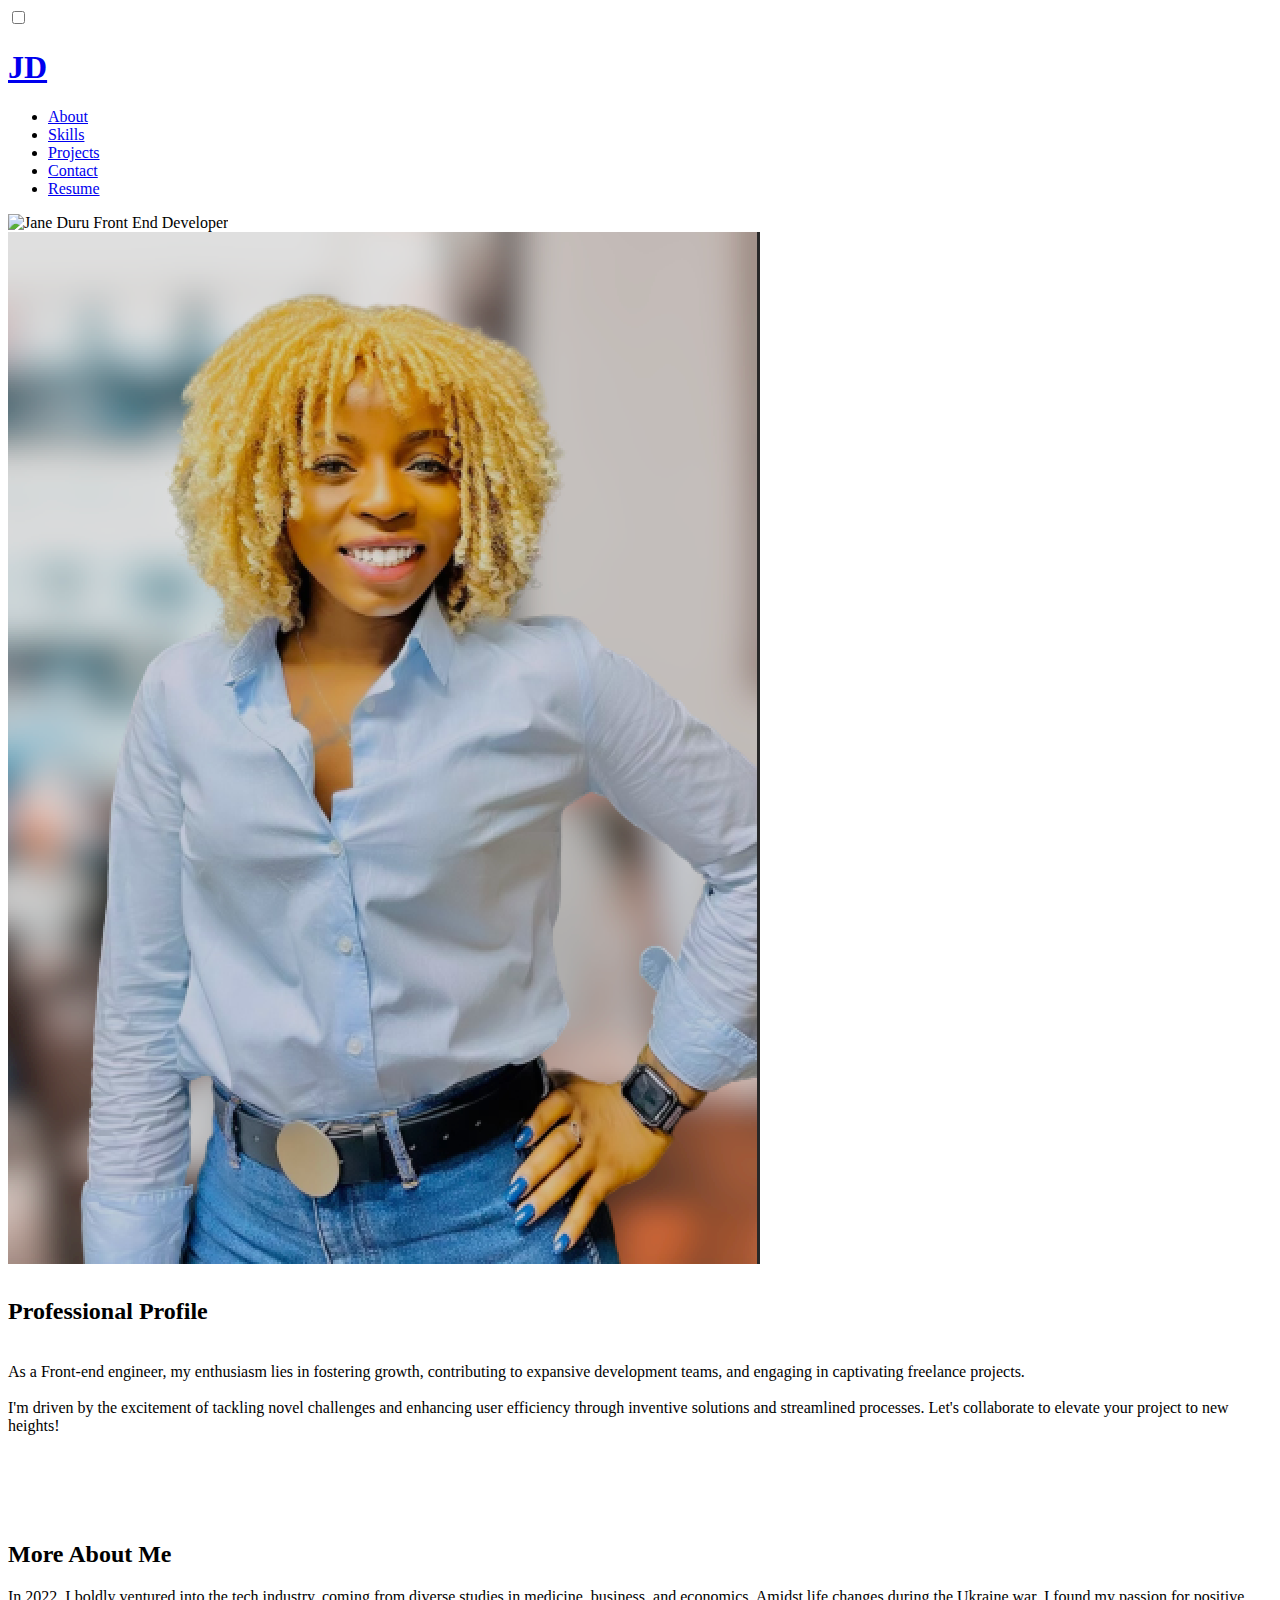
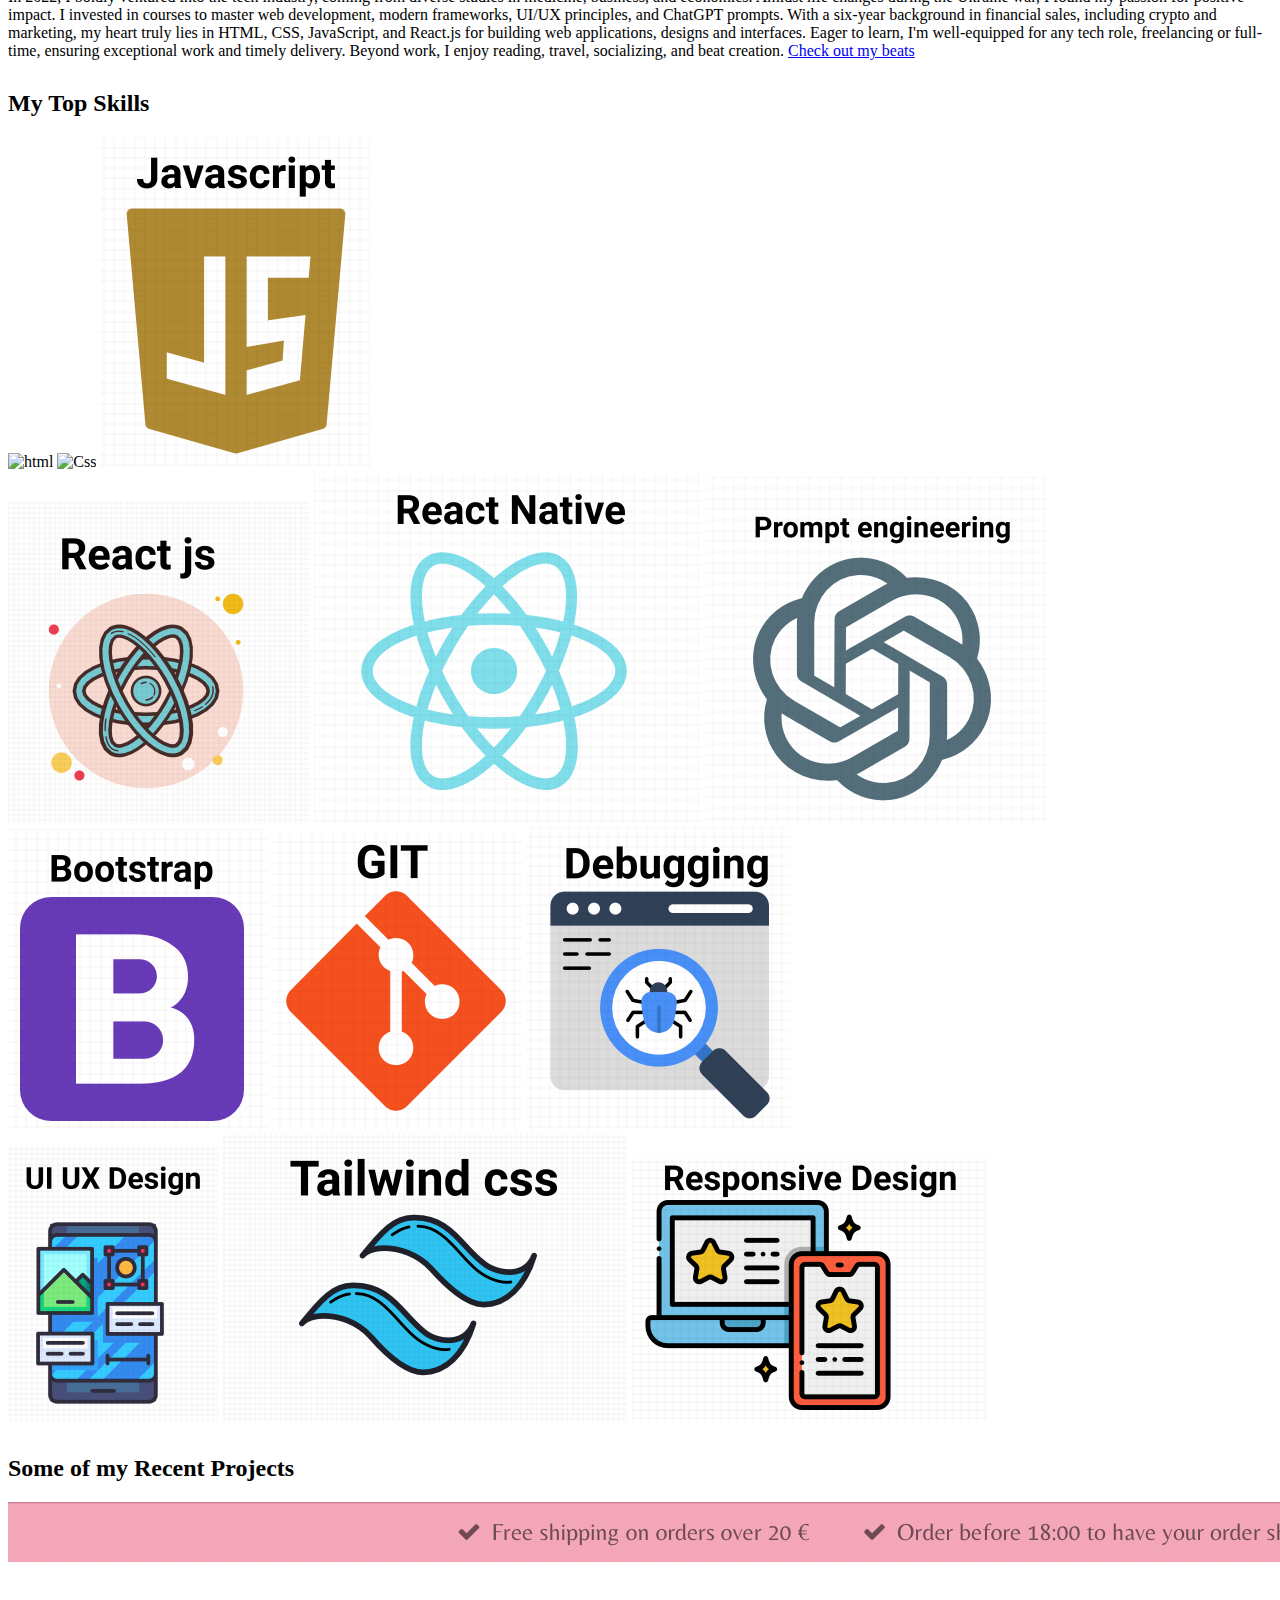
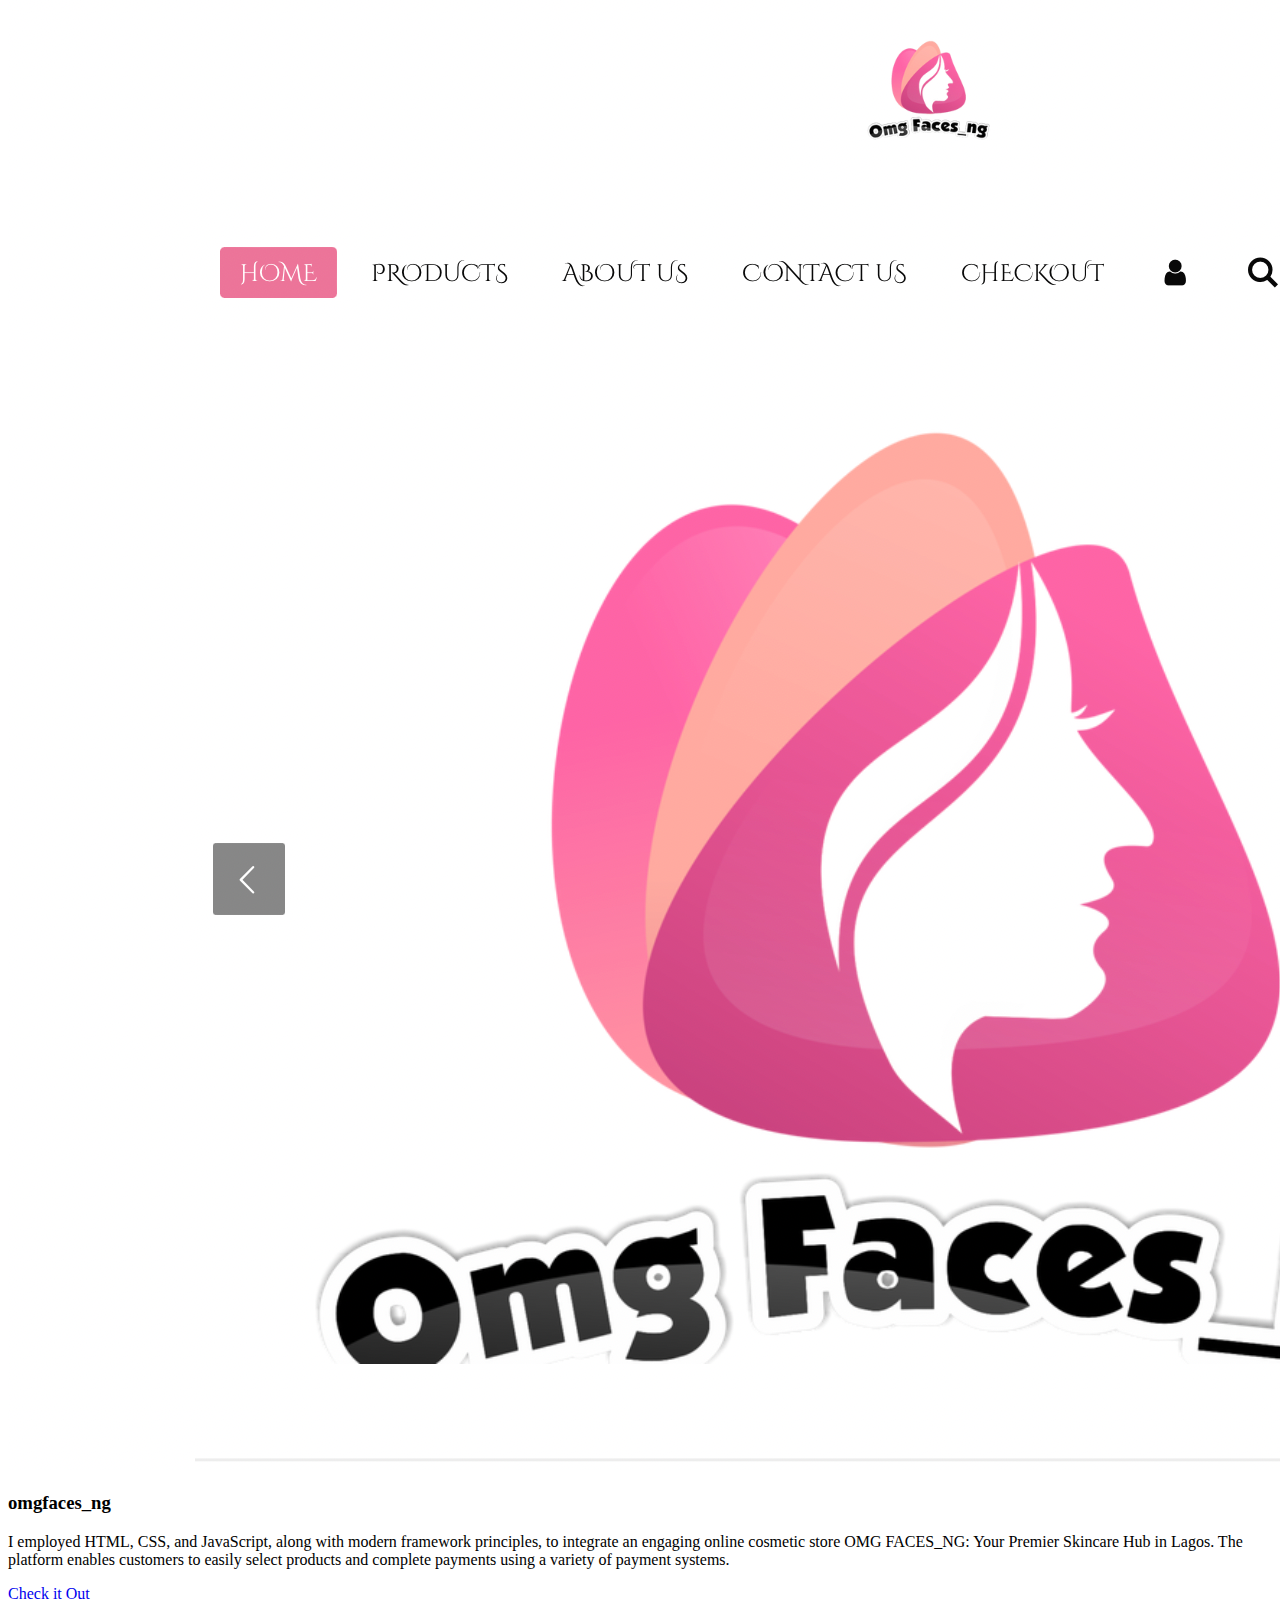
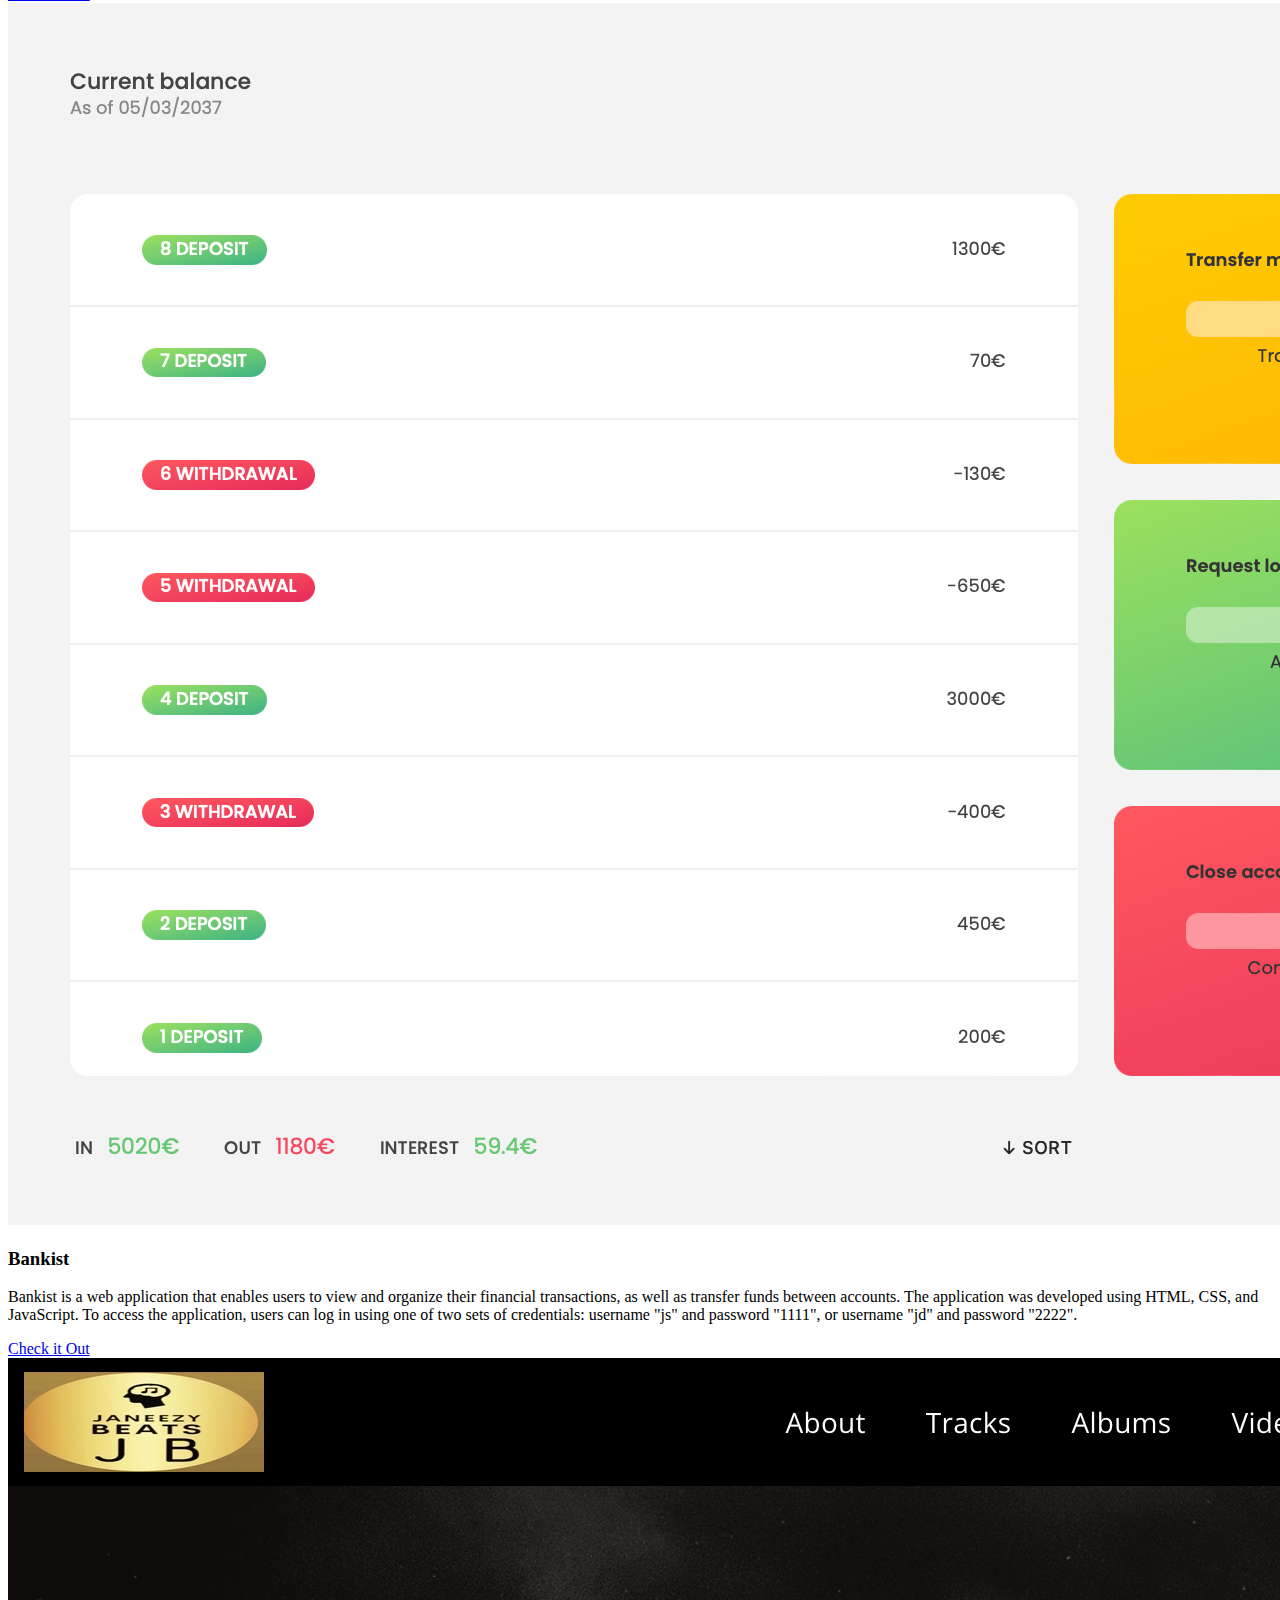
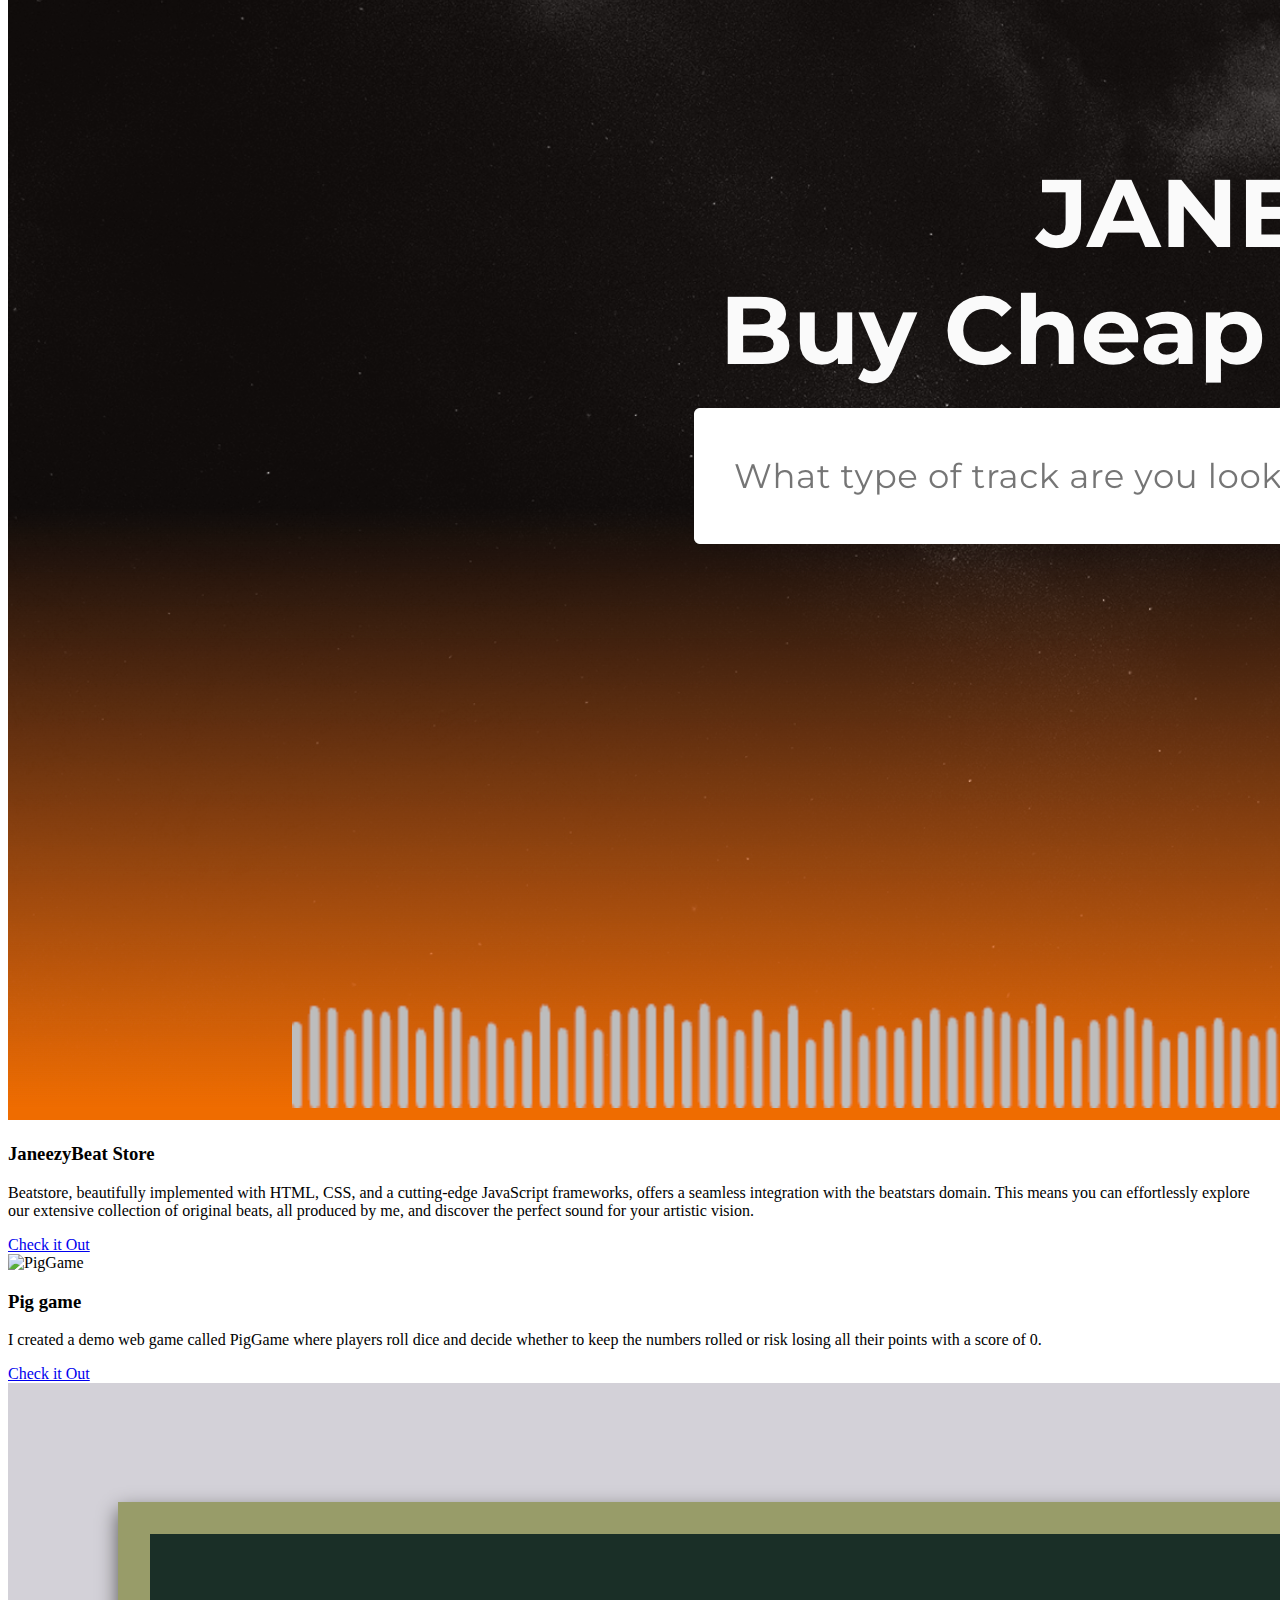
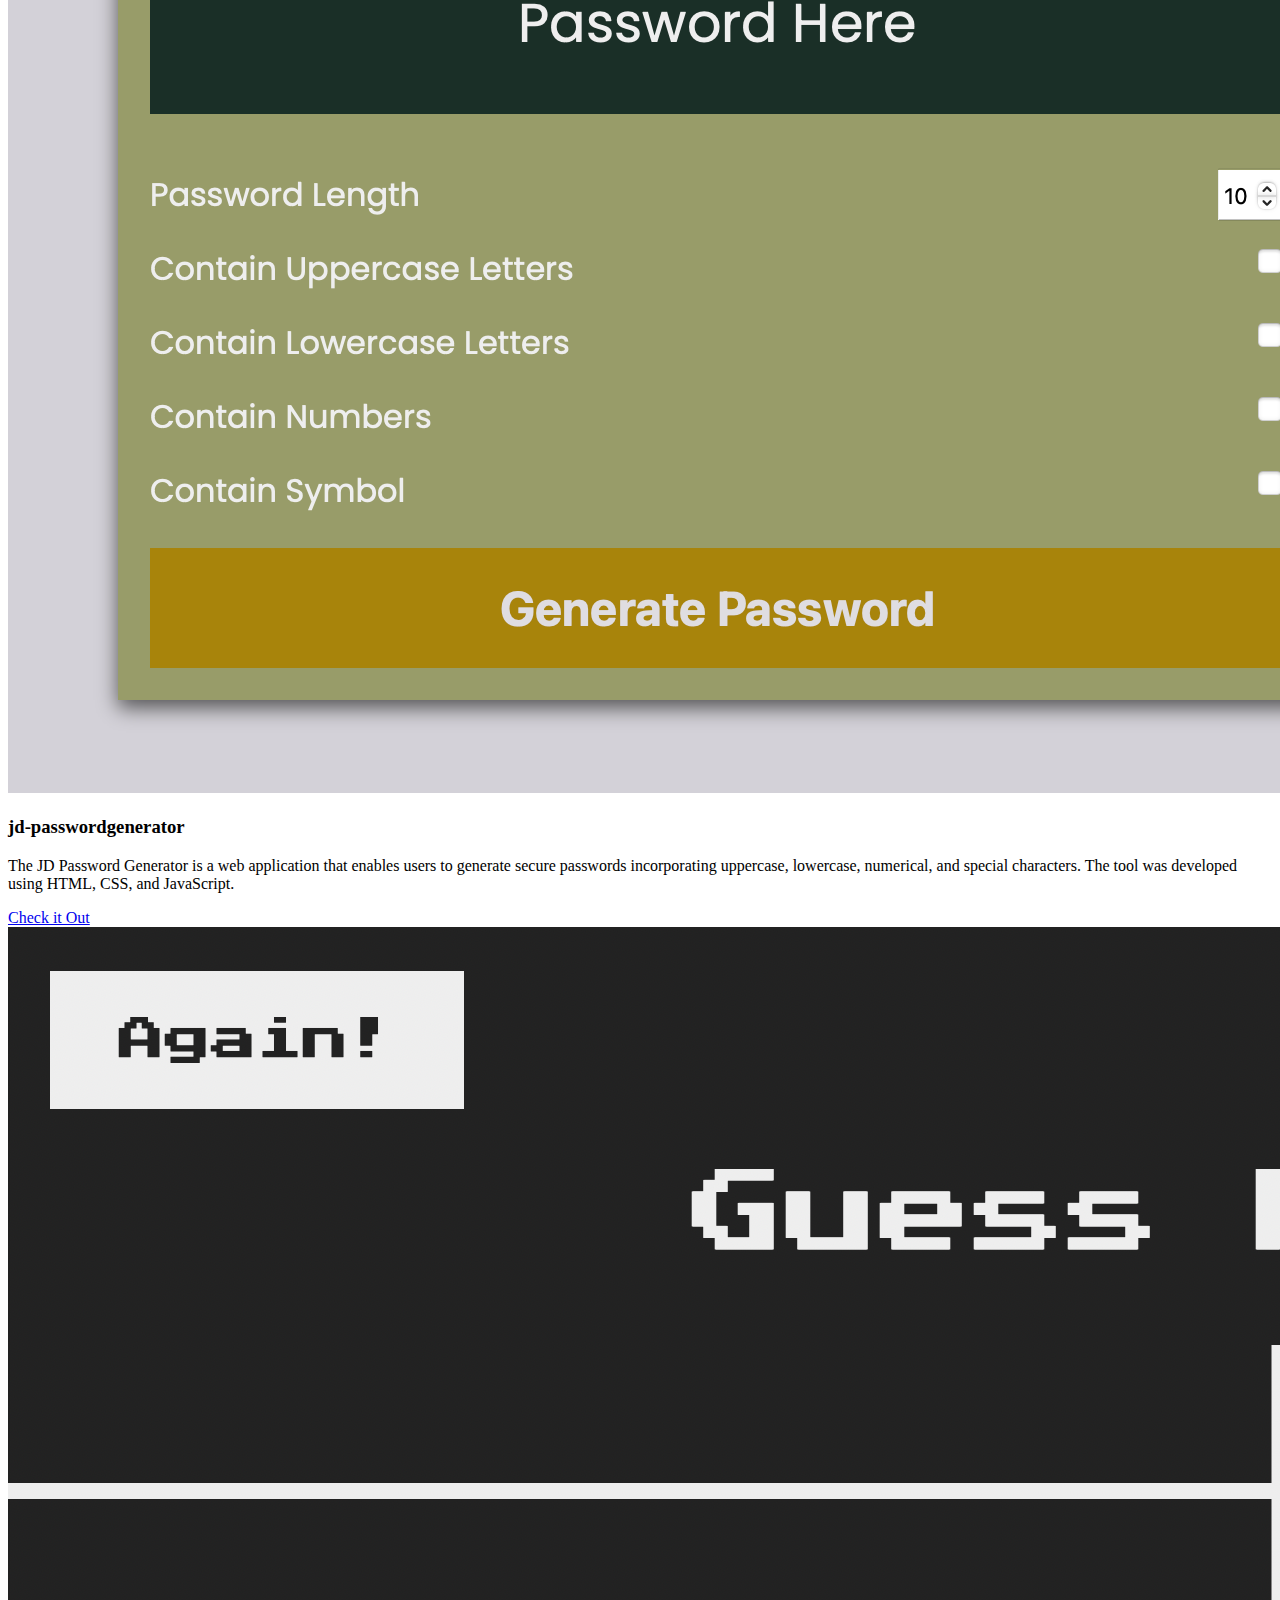
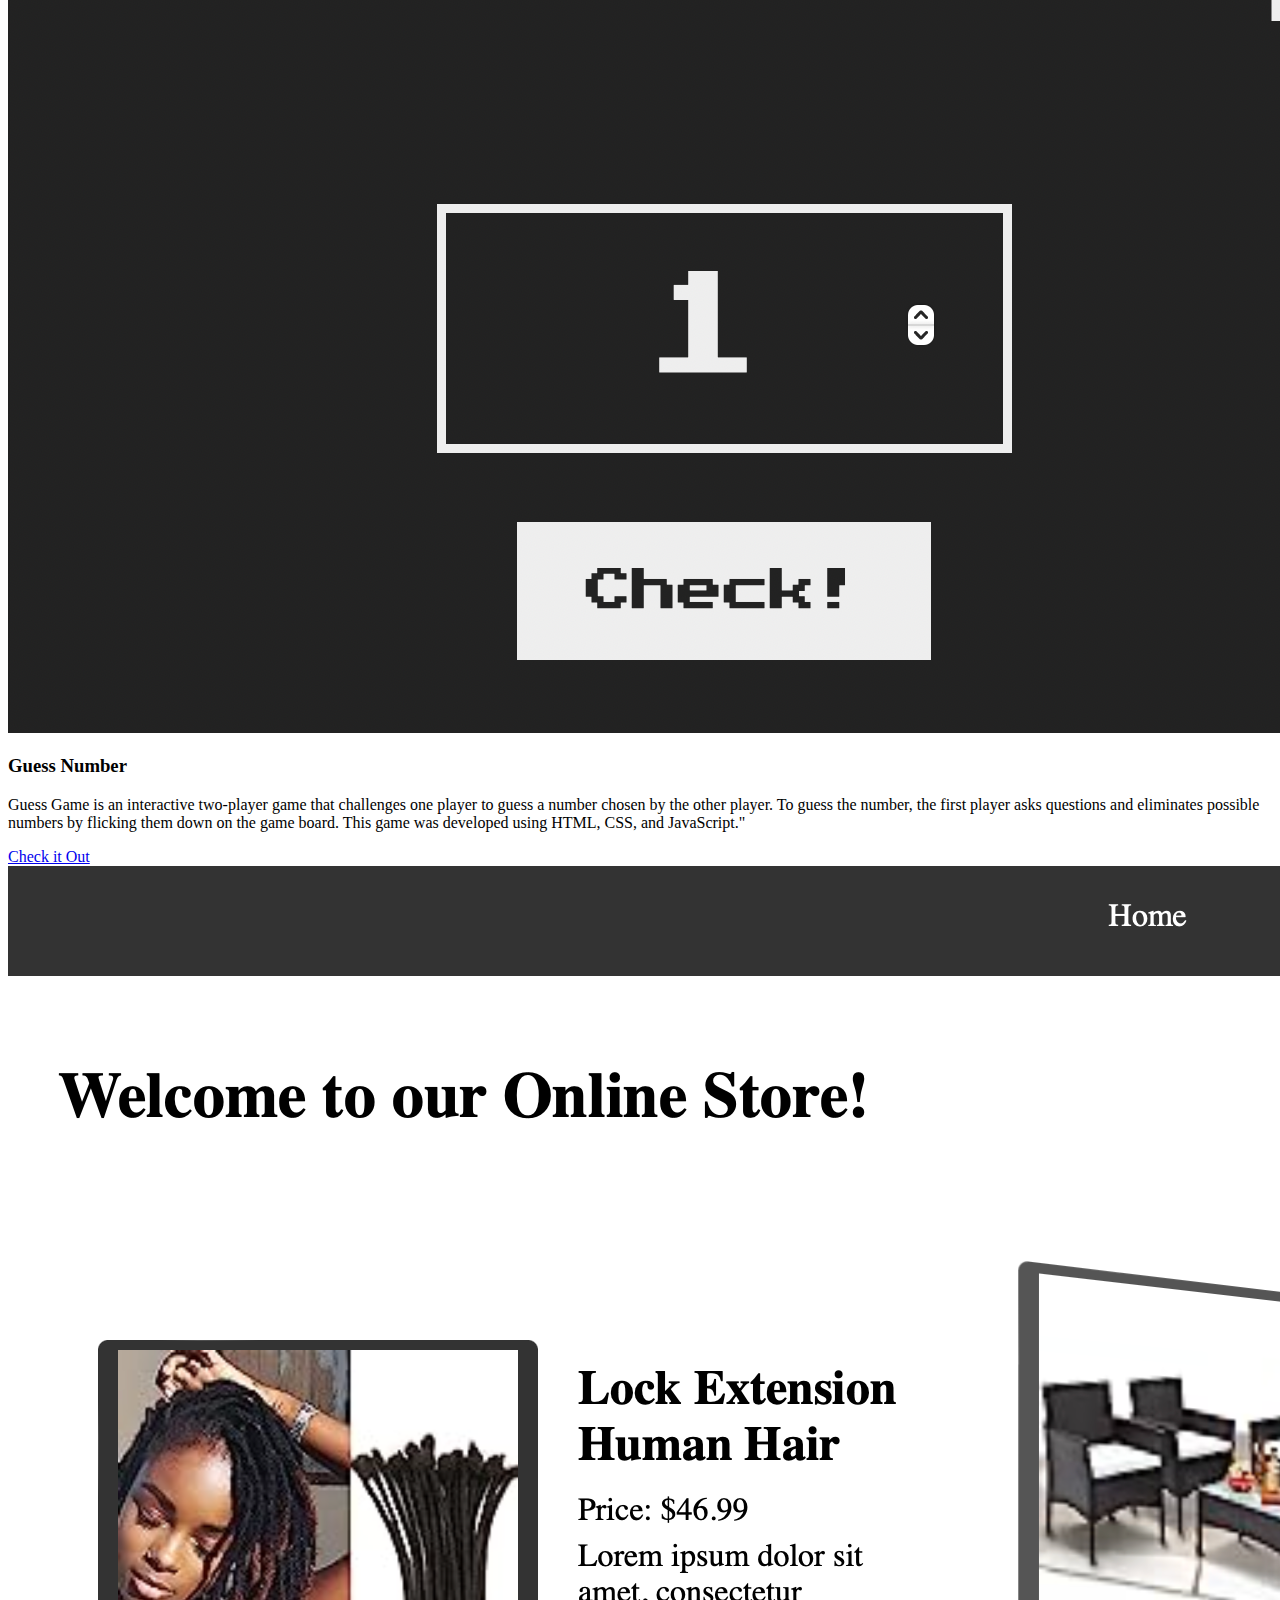
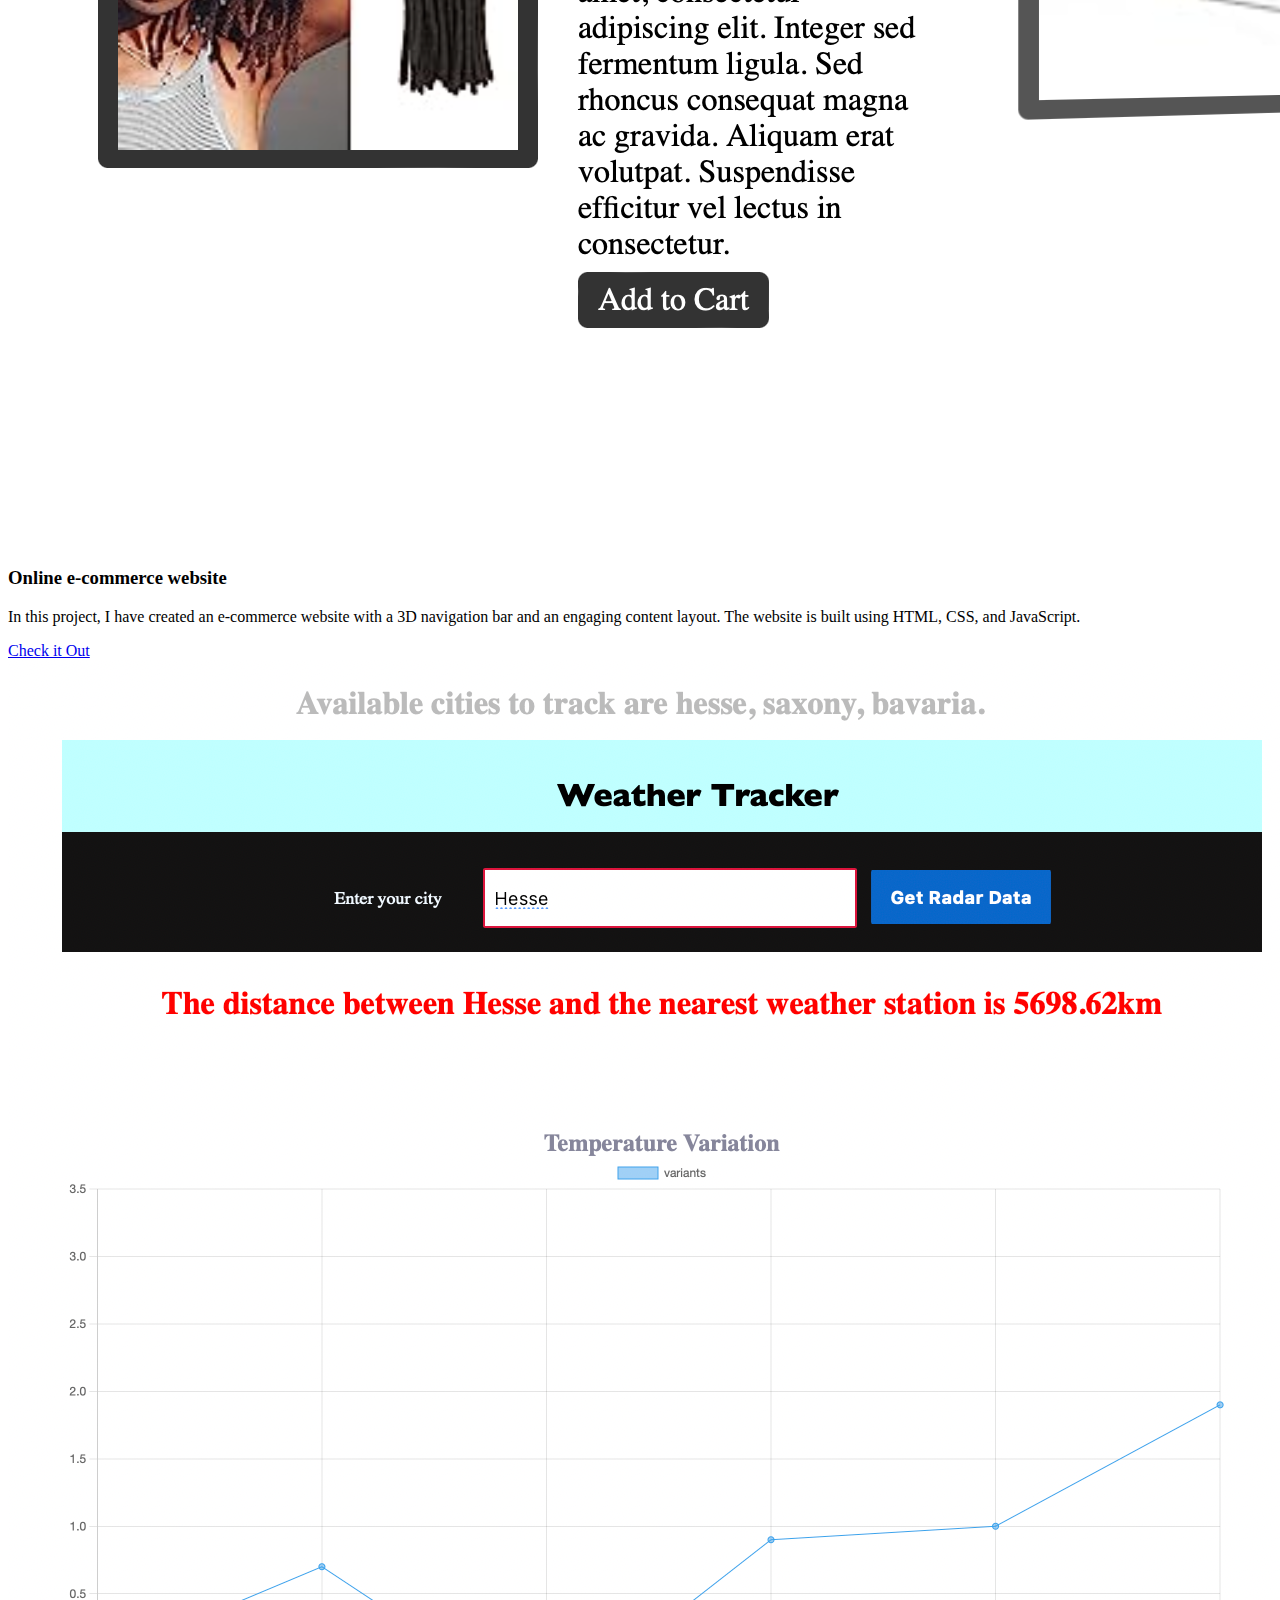
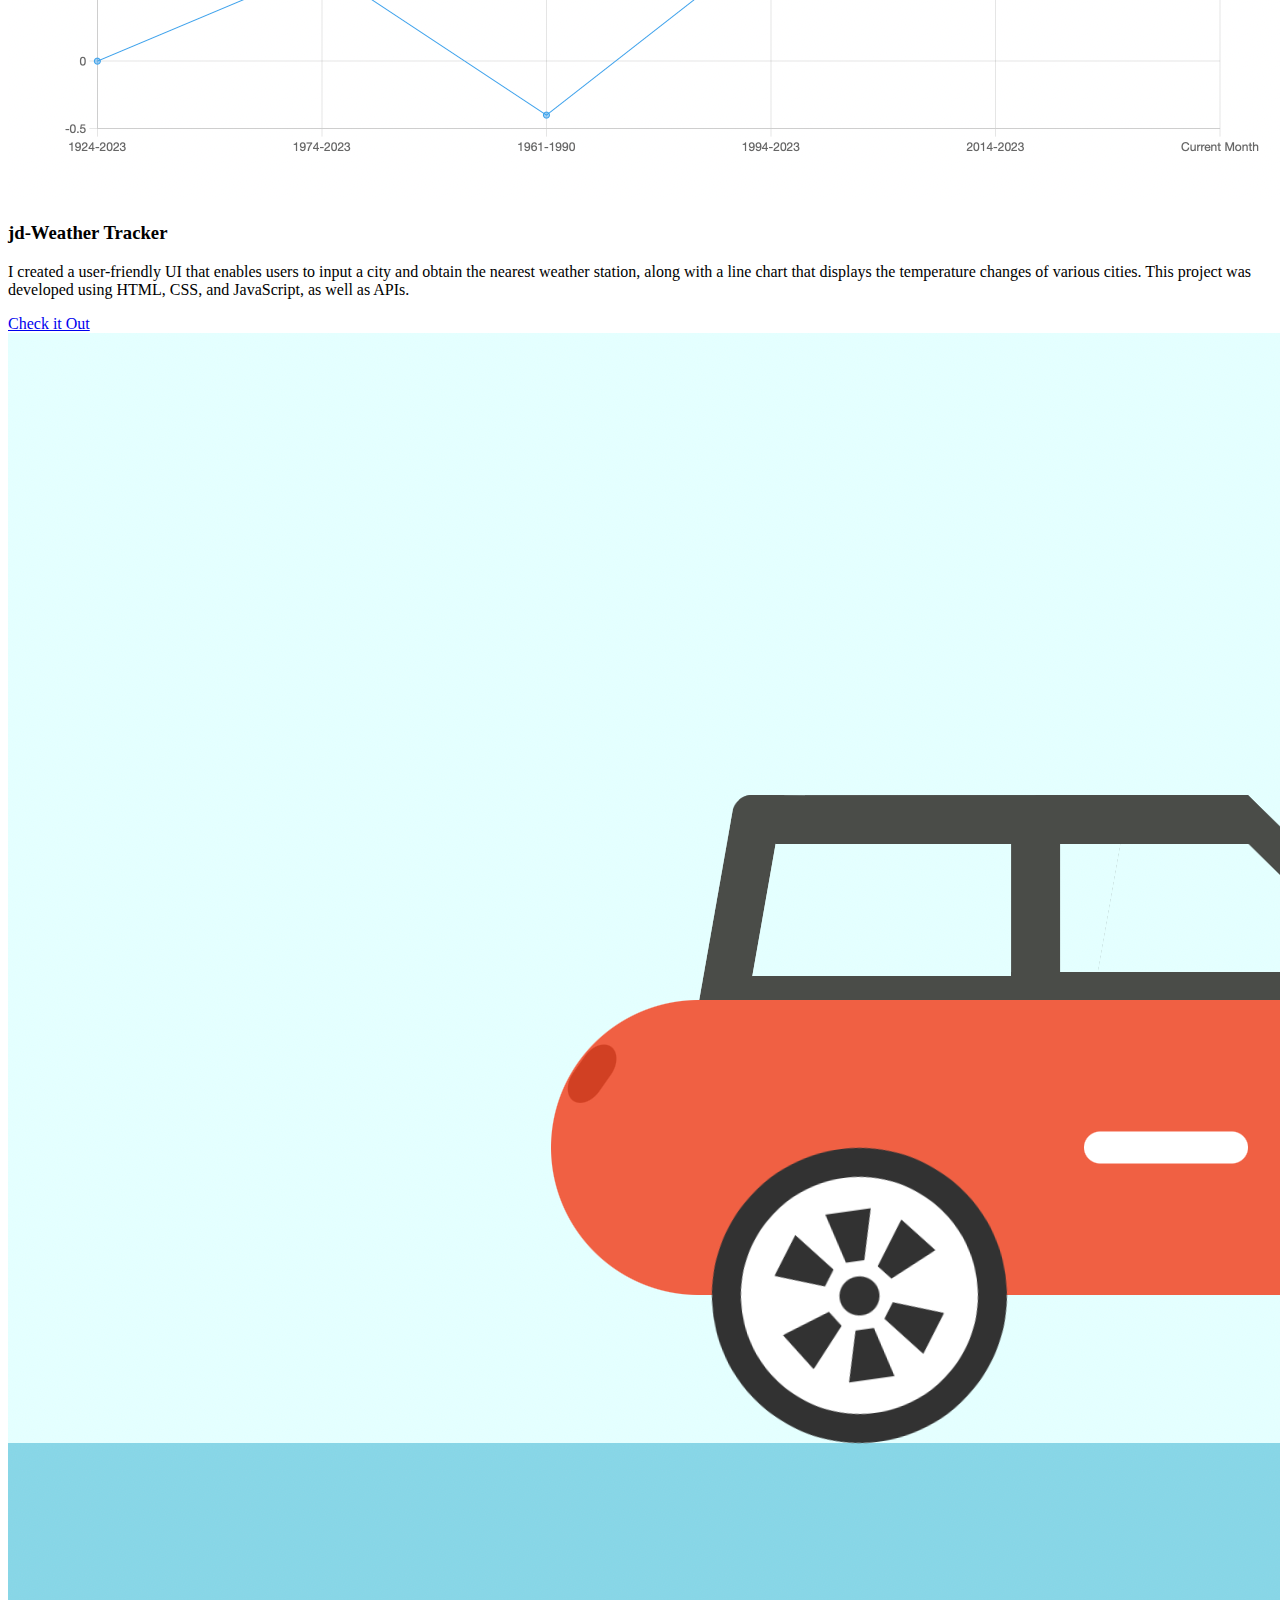
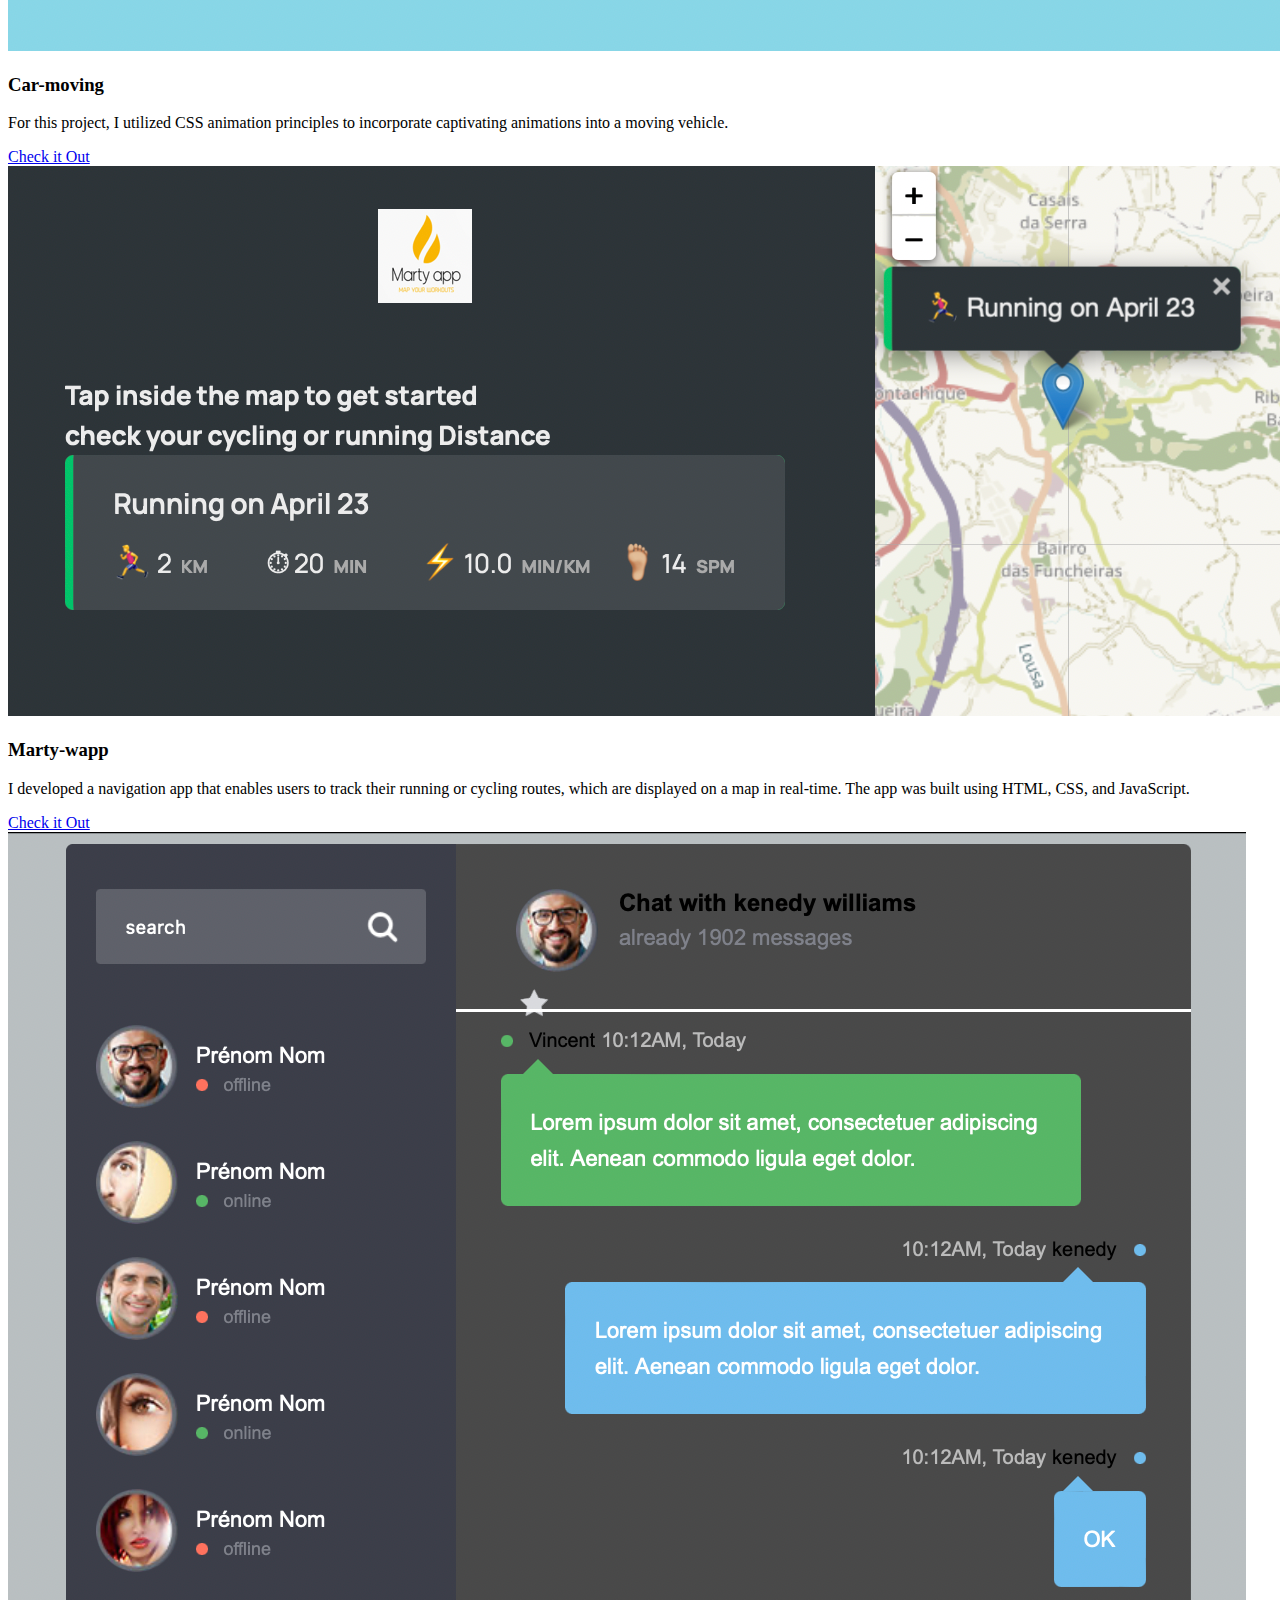
==== index.html @ c3e06b69 "updated javascript" ====
<!DOCTYPE html>
<html lang="en">
	<head>
		<meta charset="UTF-8" />
		<meta
			http-equiv="X-UA-Compatible"
			content="IE=edge" />
		<meta
			name="viewport"
			content="width=device-width, width=device-width, initial-scale=0.7,
		maximum-scale=1.0,minimum-scale=0.5, user-scalable= 0.7" />

		<!-- logo link -->
		<title>JD|FrontEnd Developer</title>
		<!-- css link -->
		<link rel="stylesheet" href="https://cdnjs.cloudflare.com/ajax/libs/animate.css/4.1.1/animate.min.css" />
		<link rel="stylesheet" href="./css/certifications.css">
		<link rel ="stylesheet" href="css/projectanimate.css">
		<link rel ="stylesheet" href ="css/articles.css">
		<link rel="stylesheet"  href="css/services.css">


		<link
			rel="stylesheet"
			href="Css/style.css" />

		<!-- link font  -->

		<link
			rel="preconnect"
			href="https://fonts.googleapis.com" />
		<link
			rel="preconnect"
			href="https://fonts.gstatic.com"
			crossorigin />
		<link
			href="https://fonts.googleapis.com/css2?family=Sassy+Frass&family=Zeyada&display=swap"
			rel="stylesheet" />
		<!-- other links  -->

		<!-- favicon.ico -->
		<link
			rel="shortcut icon"
			href="favicon_io/favicon.ico"
			type="image/x-icon" />
			<link rel="stylesheet" href="./css/animation.css">
			<link rel="stylesheet" href="./css/textanimations.css">
			<link rel="stylesheet" href="./css/skillsanimations.css">
	</head>
	<!-- header -->

	<body>

		<div class="toggle-container">
			<input
				type="checkbox"
				id="toggle"
				class="toggle"
				onchange="toggleMode()" />
			<label
				for="toggle"
				class="toggle-label"></label>
		</div>
		<div class="container">




				<!-- logo link -->
				<a href="index.html#about">
					<h1
						id="h1-tag"
						class="logo1">
						JD
					</h1>

				</a>
				<!-- navigation section -->
				<nav>


				<ul class="navigation">
					<li>
						<a
							href="#about"
							class="nav-link"
							>About</a
						>
					</li>
					<li>
						<a
							href="#skills"
							class="nav-link"
							>Skills</a
						>
					</li>

					<li>
						<a
							href="#projects"
							class="nav-link"
							>Projects</a
						>
					</li>
					<li>
						<a
							href="#contact"
							class="nav-link"
							>Contact</a
						>
					</li>
					<li>
						<a
							href="https://janeduru.tiiny.site"
							class="nav-link"
							>Resume</a
						>
					</li>


				</ul>
				<button
					class="burger-menu"
					id="burger-menu">

					<ion-icon
						class="bars"
						name="menu-outline"></ion-icon>
				</button>
			</nav>
		</div>

		 <!-- navigation menu  -->
		 <span>

			<img
				class="logo2"
				src="images/logoJ.png"
				alt="Jane Duru Front End Developer" />


		</span>





			<!-- hero section -->
			<section
				class="hero"
				id="about">
				<a href="index.html">
					<img
						src="icons/img5.png"
						alt="jane-duru"
						loading="lazy"
						class="hero-img" />
				</a>
				<div class="bio animate__animated animate__shakeX">
					<h2 class="bio-title">Professional Profile</h2>
					<p class="bio-text">
						<br>

                    As a Front-end engineer, my enthusiasm lies in fostering growth,
				    contributing to expansive development teams, and engaging in captivating
				    freelance projects.<br>
					<br>
					I'm driven by the excitement of tackling novel challenges and enhancing user
					efficiency through inventive solutions and streamlined processes.
                    Let's collaborate to elevate your project to new heights!
					</p>
                     <br>
					<iframe
						class="hero"
						src="https://github.com/sponsors/janeezy/button"
						title="Sponsor janeezy"
						height="38"
						alt="GitHub Sponsor"

						style="border: 0; border-radius: 10px; width: 100%; border-color: #e5dddd;"></iframe>

				</div>
			</section>
		</div>
		<!-- body  -->



		<div>
			<section class="more-about">
				<h2>More About Me</h2>
				<p>
					In 2022, I boldly ventured into the tech industry, coming from diverse studies in medicine, business, and economics.
					Amidst life changes during the Ukraine war, I found my passion for positive impact.
					I invested in courses to master web development, modern frameworks, UI/UX principles, and ChatGPT prompts. With a six-year background in financial sales, including crypto and marketing,
					my heart truly lies in HTML, CSS, JavaScript, and React.js for building web applications, designs and interfaces.
					Eager to learn, I'm well-equipped for any tech role, freelancing or full-time, ensuring exceptional work and timely delivery.
					Beyond work, I enjoy reading, travel, socializing, and beat creation.

					<a
						class="checkout-link"
						href="https://janeezy.beatstars.com">
						Check out my beats
					</a>
				</p>

			</section>
		</div>
		<!-- skills -->

		<!-- body section -->
		<section
			class="skills"
			id="skills">
			<h2 class="skill-header">My Top Skills</h2>

			<div class="skills-wrapper">
				<div class="first-set animate__animated animate__pulse">
					<img
						src="icons/HTML.png"
						alt="html"
						loading="lazy"
						class="icon icon-card" />

					<img
						src="icons/CSS.png"
						alt="Css"
						loading="lazy"
						class="icon icon-card" />

					<img
						src="icons/js.png"
						alt="javascript"
						loading="lazy"
						class="icon icon-card" />
				</div>
				<div class="second-set animate__animated animate__pulse">
					<img
						src="icons/react js.png"
						alt="React"
						loading="lazy"
						class="icon icon-card" />

					<img
						src="icons/react native .png"
						alt="React native"
						loading="lazy"
						class="icon icon-card" />

					<img
						src="icons/prompt.png"
						alt="prompt engineer"
						loading="lazy"
						class="icon icon-card" />
				</div>

				<div class="second-set animate__animated animate__pulse">
					<img
						src="icons/bootstrap.png"
						alt="bootstrap"
						loading="lazy"
						class="icon icon-card" />

					<img
						src="icons/git.png"
						alt=""
						loading="lazy"
						class="icon icon-card" />

					<img
						src="icons/debugging.png"
						alt="debugging"
						loading="lazy"
						class="icon icon-card" />
				</div>
				<div class="second-set animate__animated animate__pulse">
					<img
						src="icons/UIUX.png"
						alt="UI UX design"
						loading="lazy"
						class="icon icon-card" />

					<img
						src="icons/tailwind css.png"
						alt="tailwind css"
						loading="lazy"
						class="icon icon-card" />

					<img
						src="icons/responsive.png"
						alt="responsesiveness"
						loading="lazy"
						class="icon icon-card" />
				</div>
			</div>
		</section>

		<!--  body project section -->

		<section
			class="projects"
			id="projects">
			<!-- project styling -->
			<h2 class="projects-title">Some of my Recent Projects</h2>
			<div class="projects-container">
				<!-- list of projects -->


				<!-- project uhost -->
				<div class="project-container project-card">
					<img
						class="styling-image"
						src="images/omgfaces_ng.png"
						alt="omgfaces_ng"
						loading="lazy"
						class="project-pic" />

					<h3 class="project-title">omgfaces_ng</h3>

					<p class="project-details">
					    I employed HTML, CSS, and JavaScript, along with modern framework principles,
						to integrate an engaging online cosmetic store OMG FACES_NG: Your Premier Skincare Hub in Lagos.
						 The platform enables customers to easily select products and complete payments using a variety of payment systems.
					</p>

					<a
						href="https://www.omg-faces-ng.com"
						target="_blank"
						class="project-link"
						>Check it Out</a
					>

				</div>

				<!-- body  project  -->

				<div class="project-container project-card">
					<img
						class="styling-image"
						src="images/bankist.png"
						alt="Bankist"
						loading="lazy"
						class="project-pic" />
					<h3 class="project-title">Bankist</h3>
					<p class="project-details">
						Bankist is a web application that enables users to view and organize
						their financial transactions, as well as transfer funds between
						accounts. The application was developed using HTML, CSS, and
						JavaScript. To access the application, users can log in using one of
						two sets of credentials: username "js" and password "1111", or
						username "jd" and password "2222".
					</p>
					<a
						href="https://bankist-demoapp.netlify.app"
						target="_blank"
						class="project-link"
						>Check it Out</a
					>
				</div>
				<div class="project-container project-card">
					<img
						class="styling-image"
						src="images/janeezy.beats.png"
						alt="janeezybeats"
						loading="lazy"
						class="project-pic" />
					<h3 class="project-title">JaneezyBeat Store</h3>
					<p class="project-details">
               Beatstore, beautifully implemented with HTML, CSS,
			   and a cutting-edge JavaScript frameworks, offers a seamless
			   integration with the beatstars domain. This means you can effortlessly
			   explore our extensive collection of original beats, all produced by me,
			   and discover the perfect sound for your artistic vision.
					</p>
					<a
						href="https://janeezy.beatstars.com"
						target="_blank"
						class="project-link"
						>Check it Out</a
					>

				</div>
				<div class="project-container project-card">
					<img
						class="styling-image"
						src="images/PigGame.png"
						alt="PigGame"
						loading="lazy"
						class="project-pic" />
					<h3 class="project-title">Pig game</h3>
					<p class="project-details">
						I created a demo web game called PigGame where players roll dice and
						decide whether to keep the numbers rolled or risk losing all their
						points with a score of 0.
					</p>
					<a
						href="https://pig-game-v2.netlify.app"
						target="_blank"
						class="project-link"
						>Check it Out</a
					>
				</div>
			</div>
		</section>
		<!-- section 2 projects continuation -->
		<section
			class="projects"
			id="projects">
			<!-- project styling -->
			<div class="projects-container">
				<!-- list of projects --><!-- project uhost -->
				<div class="project-container project-card">
					<img
						class="styling-image"
						src="images/passwordgenerator.png"
						alt="uhost"
						loading="lazy"
						class="project-pic" />
					<h3 class="project-title">jd-passwordgenerator</h3>
					<p class="project-details">
						The JD Password Generator is a web application that enables users to
						generate secure passwords incorporating uppercase, lowercase,
						numerical, and special characters. The tool was developed using
						HTML, CSS, and JavaScript.
					</p>
					<a
						href="https://jd-passwordgenerator.netlify.app/"
						target="_blank"
						class="project-link"
						>Check it Out</a
					>
				</div>

				<!-- body  project  dietnutri-->

				<div class="project-container project-card">
					<img
						class="styling-image"
						src="images/guessnumber.png"
						alt="guessnumber"
						loading="lazy"
						class="project-pic" />

					<h3 class="project-title">Guess Number</h3>

					<p class="project-details">
						Guess Game is an interactive two-player game that challenges one
						player to guess a number chosen by the other player. To guess the
						number, the first player asks questions and eliminates possible
						numbers by flicking them down on the game board. This game was
						developed using HTML, CSS, and JavaScript."
					</p>

					<a
						href="https://jdguess-my-number.netlify.app"
						target="_blank"
						class="project-link"
						>Check it Out</a
					>
				</div>
				<div class="project-container project-card">
					<img
						id="style-image2"
						class="styling-image"
						src="images/3DNavigation-shop.png"
						alt="Online Store"
						loading="lazy"
						class="project-pic" />
					<h3 class="project-title">Online e-commerce website</h3>

					<p class="project-details">
						In this project, I have created an e-commerce website with a 3D
						navigation bar and an engaging content layout. The website is built
						using HTML, CSS, and JavaScript.
					</p>

					<a
						href="https://jdecommerce-online.netlify.app"
						target="_blank"
						class="project-link"
						>Check it Out</a
					>
				</div>
				<div class="project-container project-card">
					<img
						class="styling-image"
						src="images/weathertracker.png"
						alt="weathertracker"
						loading="lazy"
						class="project-pic" />
					<h3 class="project-title">jd-Weather Tracker</h3>
					<p class="project-details">
						I created a user-friendly UI that enables users to input a city and
						obtain the nearest weather station, along with a line chart that
						displays the temperature changes of various cities. This project was
						developed using HTML, CSS, and JavaScript, as well as APIs.
					</p>
					<a
						href="https://weather-trackerapp.netlify.app"
						target="_blank"
						class="project-link"
						>Check it Out</a
					>

				</div>
			</div>
		</section>
		<!-- section 3 -->
		<section
			class="projects"
			id="projects">
			<!-- project styling -->
			<div class="projects-container">
				<!-- list of projects --><!-- project uhost -->
				<div class="project-container project-card">
					<img
						class="styling-image"
						src="images/moving-car.png"
						alt="moving-car"
						loading="lazy"
						class="project-pic" />
					<h3 class="project-title">Car-moving</h3>

					<p class="project-details">
						For this project, I utilized CSS animation principles to incorporate
						captivating animations into a moving vehicle.
					</p>

					<a
						href="https://moving-car-demo.netlify.app"
						target="_blank"
						class="project-link"
						>Check it Out</a
					>

				</div>

				<!-- body  project  dietnutri-->

				<div class="project-container project-card">
					<img
						class="styling-image"
						src="images/marty.png"
						alt="2players "
						loading="lazy"
						class="project-pic" />

					<h3 class="project-title">Marty-wapp</h3>

					<p class="project-details">
						I developed a navigation app that enables users to track their
						running or cycling routes, which are displayed on a map in
						real-time. The app was built using HTML, CSS, and JavaScript.
					</p>

					<a
						href="https://marty-wapp.netlify.app"
						target="_blank"
						class="project-link"
						>Check it Out</a
					>
				</div>
				<div class="project-container project-card">
					<img
						id="style-image2"
						class="styling-image"
						src="images/chat.png"
						alt="Form fill"
						loading="lazy"
						class="project-pic" />
					<h3 class="project-title">Chatty app</h3>

					<p class="project-details">
						I built a chat application with HTML, CSS, and JavaScript, which
						allows users to have conversations and share details.
					</p>

					<a
						href="https://chaty-demo.netlify.app"
						target="_blank"
						class="project-link"
						>Check it Out</a
					>
				</div>
				<div class="project-container project-card">
					<img
						class="styling-image"
						src="images/Quiz-app.png"
						alt="quiz-app"
						loading="lazy"
						class="project-pic" />
					<h3 class="project-title">Quiz-app</h3>
					<p class="project-details">
						Hope you like this Quiz App i created Using HTML, CSS and
						JavaScript, which allows users to gain knowledge in front-end
						development.
					</p>
					<a
						href="https://quiz-app-jd.netlify.app"
						target="_blank"
						class="project-link"
						>Check it Out</a
					>
					<a
						class="project-link"
						href="https://github.com/janeezy"
						target="_blank"
						>Find more projects on GitHub</a
					>
				</div>
			</div>
		</section>
		<!-- end of section 3 Projects -->
<hr style="border:3px solid #e5dddd">
		<!-- Review section -->
		<div class="container project ">
		<section
			class="projects "
			id="projects">

<h2 >Customers Feedback!</h2>
    <div class="review-section" id="customers-feed">


        <div class="project review-section review">
            <div class="project review-section " id="customers-feed">
                <span class="  heading project-container .bar-5">User Rating</span>
                <span class="fa fa-star checked project .bar-5"></span>
                <span class="fa fa-star checked project .bar-5"></span>
                <span class="fa fa-star checked project .bar-5"></span>
                <span class="fa fa-star checked project .bar-5"></span>
                <span class="fa fa-star project"></span>
                <p class="rewiew-section project-title project">4.1 average based on 254 reviews.</p>

<hr style="border:3px solid #201f1ff3">
            </div>
        </div>

    </div>
</div>
</section>
<div class=" review--container  project-title  review-section project-card   ;"
						id="reviews"></div>

				</div>
			</div>
		</div>
</div>


<hr style="border:3px solid #d3cfcf6d">

<section class="certifications" id="certifications">
  <h2 class="certifications-title">My Certifications</h2>
  <div class="certifications-container">

    <!-- LinkedIn Certifications -->
    <div class="certification-card">
      <h3 class="certification-title">LinkedIn - Front-End Development</h3>
      <p class="certification-details">
        Earned this certification from LinkedIn for completing the Front-End Development course, covering HTML, CSS, and JavaScript fundamentals.
      </p>
    </div>

    <!-- ... (Repeat for other LinkedIn certifications) ... -->

    <!-- Udemy Certifications -->
    <div class="certification-card">
      <h3 class="certification-title">Udemy - Complete Web Development</h3>
      <p class="certification-details">
        Completed the comprehensive Complete Web Development course on Udemy, including hands-on projects and advanced topics in web development.
      </p>
    </div>

    <!-- ... (Repeat for other Udemy certifications) ... -->

    <!-- Google Certifications -->
    <div class="certification-card">
      <h3 class="certification-title">Google - Responsive Web Design</h3>
      <p class="certification-details">
        Attained the Responsive Web Design certification from Google, showcasing proficiency in creating responsive and mobile-friendly web layouts.
      </p>
    </div>


  </div>
</section>

    <!-- ... (Repeat for other Google certifications) ... -->
<section class=" certifications" id="certifications">
  <h2 class="certifications-title">Other Certifications</h2>
  <div class="certifications-container">
    <div class="certification-images">
      <img src="certifications/-diploma tech  2.JPG" alt="Certification 1" class="zoomable">
      <img src="certifications/git.png" alt="Certification 2" class="zoomable">
      <img src="certifications/-diploma tech .JPG" alt="Certification 3" class="zoomable">
      <img src="certifications/international business certification.JPG" alt="Certification 4" class="zoomable">
    </div>
  </div>
</section>




<!--  -->
<!-- body contact me section  -->

<hr style="border:3px solid #d3cfcf6d">


<section class="articles" id="articles">
  <h2 class="articles-title"> Find My Latest Articles </h2>
  <div class="articles-container container">
    <!-- Article cards will be added here -->
  </div>
</section>


<hr style="border:3px solid #d3cfcf6d">

<section class="services" id="services">
  <h2 class="services-title">My Services</h2>
  <div class="services-container">
    <!-- Service 1 -->
    <div class="service">
      <h3 class="service-title">Web Development</h3>
      <p class="service-description">
        I specialize in creating responsive and user-friendly websites using
        the latest technologies such as HTML, CSS, JavaScript, and React.
      </p>
    </div>

    <!-- Service 2 -->
    <div class="service">
      <h3 class="service-title">UI/UX Design</h3>
      <p class="service-description">
        I offer UI/UX design services to ensure your website or application
        has an intuitive and visually appealing user interface.
      </p>
    </div>

    <!-- Service 3 -->
    <div class="service">
      <h3 class="service-title">Front-end Optimization</h3>
      <p class="service-description">
        I can help optimize your website's front-end performance, ensuring fast
        loading times and a seamless user experience.
      </p>
    </div>
    <!-- Add more services as needed -->
  </div>
</section>


<hr style="border:3px solid #d3cfcf6d">

		<section
			class="contact"
			id="contact">
			<h2>Get In Touch With Me</h2>
			<div class="contact-form-container">
				<div class="contact-form">
					<form
						action="https://formspree.io/f/xrgvpwbw"
						method="POST">
						<div class="form-control">
							<label for="name">Name</label>
							<input
								type="text"
								id="name"
								name="sender-name"
								placeholder="Enter Your Name"
								class="input-field"
								required />
						</div>
						<div class="form-control">
							<label for="email">Email</label>
							<input
								type="email"
								id="email"
								name="sender-email"
								placeholder="Enter Your Email"
								class="input-field"
								required />
						</div>
						<div class="form-control">
							<label for="message">Message</label>
							<textarea
								id="message"
								cols="60"
								rows="10"
								placeholder="Enter Your Message"
								name="message"
								class="input-field"
								required></textarea>
						</div>
						<input
							type="submit"
							value="Submit"
							id="submit-btn"
							class="submit-btn" />
					</form>
				</div>
			</div>
		</section>

		<!--  body social media section  -->

		<div class="socials">
			<a
				href="https://github.com/janeezy"
				target="_blank"
				><img
					src="icons/icons8-github.gif"
					alt="Github"
					class="socicon"
			/></a>
			<a
				href="https://www.linkedin.com/in/janeezy/"
				target="_blank"
				><img
					src="icons/icons8-linkedin-circled.gif"
					alt="Linkedin"
					loading="lazy"
					class="socicon"
			/></a>
			<a
				href="https://twitter.com/Iamjaneezy"
				target="_blank"
				><img
					src="icons/icons8-twitter-circled.gif"
					alt="Twitter"
					loading="lazy"
					class="socicon" />
			</a>
			<a href="https://janeezy.medium.com/"
			target="_blank"
			><img src="images/meduim.png" alt="medium"
			loading="lazy"
			class="socicon">


			</a>
			<a
				href="https://www.instagram.com/iam_janeezy/"
				target="_blank"
				><img
					src="icons/icons8-instagram.gif"
					alt="Instagram"
					loading="lazy"
					class="socicon"
			/></a>

			<a
				href="https://www.tiktok.com/@janeezybeats"
				target="_blank">
				<img
					src="icons/tiktok-giphy.gif"
					alt="Tiktok"
					class="socicon"
			/></a>

			<a
				href="https://www.facebook.com/JaneezyOfficialBeats/"
				target="_blank">
				<img
					src="icons/facebook.giphy.gif"
					alt="facebook"
					class="socicon"
			/></a>
			<a
				href="https://www.youtube.com/channel/UCkN8kNA3kbahGI3zdHQ-l7Q"
				target="_blank">
				<img
					src="icons/youtube-logo.gif"
					alt="Youtube"
					class="socicon"
			/></a>
		</div>

		<!-- footer -->
		<footer>
			<p
				id="copyrightYear"
				class="copy"></p>

			<p class="copy-1">
				Built with ❤️ by

				<a
					class="checkout-link"
					href="https://twitter.com/Iamjaneezy"
					target="_blank">
					Ezinne Adaego Jane Duru (Janeezy)</a
				>
			</p>
		</footer>

		<!-- footer continuation scroll up -->
		<i
			class="scroll-up"
			id="scroll-up"
			><img
				src="icons/icons8-upward-arrow.gif"
				class="socicon up-arrow"
				alt="scroll-up"
		/></i>

		<!-- creating responsesiveness -->
		<!-- adding new lines  -->

		<!-- linking script.js -->
		<script defer src="script.js/script.js"></script>
		<script defer src="./script.js/app2.js"></script>
		<script defer src="https://cdnjs.cloudflare.com/ajax/libs/three.js/110/three.min.js"></script>
		<script  defer ="script.js/animation.js" ></script>
		<script defer src="./script.js/textanimations.js"></script>
		<script defer src="./script.js/skillsanimations.js"></script>
		<script  defer src="./script.js/animate.js" ></script>
		<script defer src="script.js/certification.js"></script>
		<script src="script.js/articles.js"></script>
		<script src="script.js/services.js"></script>

		 <!-- Add icon library  -->
<link rel="stylesheet" href="https://cdnjs.cloudflare.com/ajax/libs/font-awesome/4.7.0/css/font-awesome.min.css">
	</body>
</html>
---- css/certifications.css ----
/* Add this CSS to your existing stylesheet */

.certifications-container {

  display: flex;
  justify-content: center;
  align-items: center;
  flex-wrap: wrap;
  text-align: center;
  gap: 1px;

}

.certification-card {
  margin-top: 10px;
  width: 300px;
  height: 200px;
  background-color: #9dad4369;
  margin: 20px;
  padding: 20px;
  border-radius: 10px;
  transition: transform 0.3s ease-in-out;
}

.certification-card:hover {
  transform: rotateY(16deg) scale(1.1);
  background-color: rgb(161, 197, 134);

  cursor: pointer;
  text-align: center;
}

.certifications-title {
    margin-top: 20px ;
}

/* other certifications  */
.certification-carousel {
  position: relative;
  display: flex;
  flex-direction: column;
  align-items: center;
  width: 100%;
  max-width: 300px; /* Adjust as needed */
  margin: 0 auto;
  overflow: hidden;
  margin-bottom: 10px;
}


.certification-images {
  display: flex;
  flex-wrap: wrap;
  justify-content: center;
}

.zoomable {
  max-width: 100%;
  height: auto;
  transition: transform 0.3s ease-in-out;
  cursor: pointer;
  margin-bottom: 6px;
}

.zoomable:hover {
  transform: scale(1.5);

}
---- css/projectanimate.css ----
.project-container {
  position: relative;
  transition: transform 0.3s ease;
}

.project-container:hover {
  transform: scale(1.05);
}

.project-container {
  position: relative;
  transition: transform 0.3s ease;
}

.project-container:hover {
  transform: scale(1.05);
}

.project-container:not(:hover) {
  transform: scale(1);
}
---- css/articles.css ----
/* Zoom-in animation */
/* Zoom-in animation */
@keyframes zoomIn {
  from {
    transform: scale(0.8);
    opacity: 0;
  }
  to {
    transform: scale(1);
    opacity: 1;
  }
}

/* Zoom-out animation */
@keyframes zoomOut {
  from {
    transform: scale(1);
    opacity: 1;
  }
  to {
    transform: scale(0.8);
    opacity: 0;

  }
}

.articles-container {
  display: flex;
  flex-wrap: wrap;
  gap: 20px;
  justify-content: center;
  align-items: stretch;
  margin-bottom: 30px ;
}

.article-card {
  background-color: #9DBCBC;
  border-radius: 10px;
  padding: 20px;
  box-shadow: 0px 4px 6px rgba(0, 0, 0, 0.1);
  opacity: 1;
  margin-top: 20px ;
}

.zoom-in {
  animation: zoomIn 0.5s ease-in-out;
}

.zoom-out {
  animation: zoomOut 0.5s ease-in-out;
}


h2 .articles-title {
  margin-top: 30px ;
}


h2{
  margin-top: 30px ;
}
---- css/services.css ----
.services {
  padding: 80px 0;

  text-align: center;
}

.services-title {
  font-size: 28px;
  margin-bottom: 20px;
}

.services-container {
  display: flex;
  flex-wrap: wrap;
  gap: 30px;
  justify-content: center;
}

.service {
  max-width: 300px;
  background-color: #F4F4E2;
  border-radius: 10px;
  padding: 20px;
  box-shadow: 0px 4px 6px rgba(0, 0, 0, 0.1);
}

.service-title {
  font-size: 20px;
  margin-bottom: 10px;
}

.service-description {
  font-size: 16px;
}

/* Zoom-in animation */
@keyframes zoomIn {
  from {
    transform: scale(1);
  }
  to {
    transform: scale(1.05);
  }
}

.zoom-in {
  animation: zoomIn 0.3s ease-in-out;
}
---- css/animation.css ----
/* Add this in your CSS */
@keyframes fade-in {
  from {
    opacity: 0;
    transform: translateY(20px);
  }
  to {
    opacity: 1;
    transform: translateY(0);
  }
}

.animate-fade-in {
  animation: fade-in 1s ease-in-out;
}
---- css/textanimations.css ----
/* Add this in your CSS */
@keyframes slide-up {
  from {
    opacity: 0;
    transform: translateY(20px);
  }
  to {
    opacity: 1;
    transform: translateY(0);
  }
}

.animate-slide-up {
  animation: slide-up 1s ease-in-out;
}
---- css/skillsanimations.css ----
/* Add this in your CSS */
@keyframes fade-in {
  from {
    opacity: 0;
  }
  to {
    opacity: 1;
  }
}

.fade-in {
  animation: fade-in 1s ease-in-out;
}

/* Add this in your CSS */
.icon-card {
  transition: transform 0.3s ease-in-out;
}

.icon-card:hover {
  transform: scale(1.1);
}

/* Add this in your CSS */
@keyframes rotate {
  from {
    transform: rotate(0deg);
  }
  to {
    transform: rotate(360deg);
  }
}

.icon-card.rotate {
  animation: rotate 3s linear infinite;
}

/* Add this in your CSS */
@keyframes pulse {
  0% {
    transform: scale(1);
  }
  50% {
    transform: scale(1.05);
  }
  100% {
    transform: scale(1);
  }
}

.icon-card.pulse {
  animation: pulse 2s ease-in-out infinite;
}
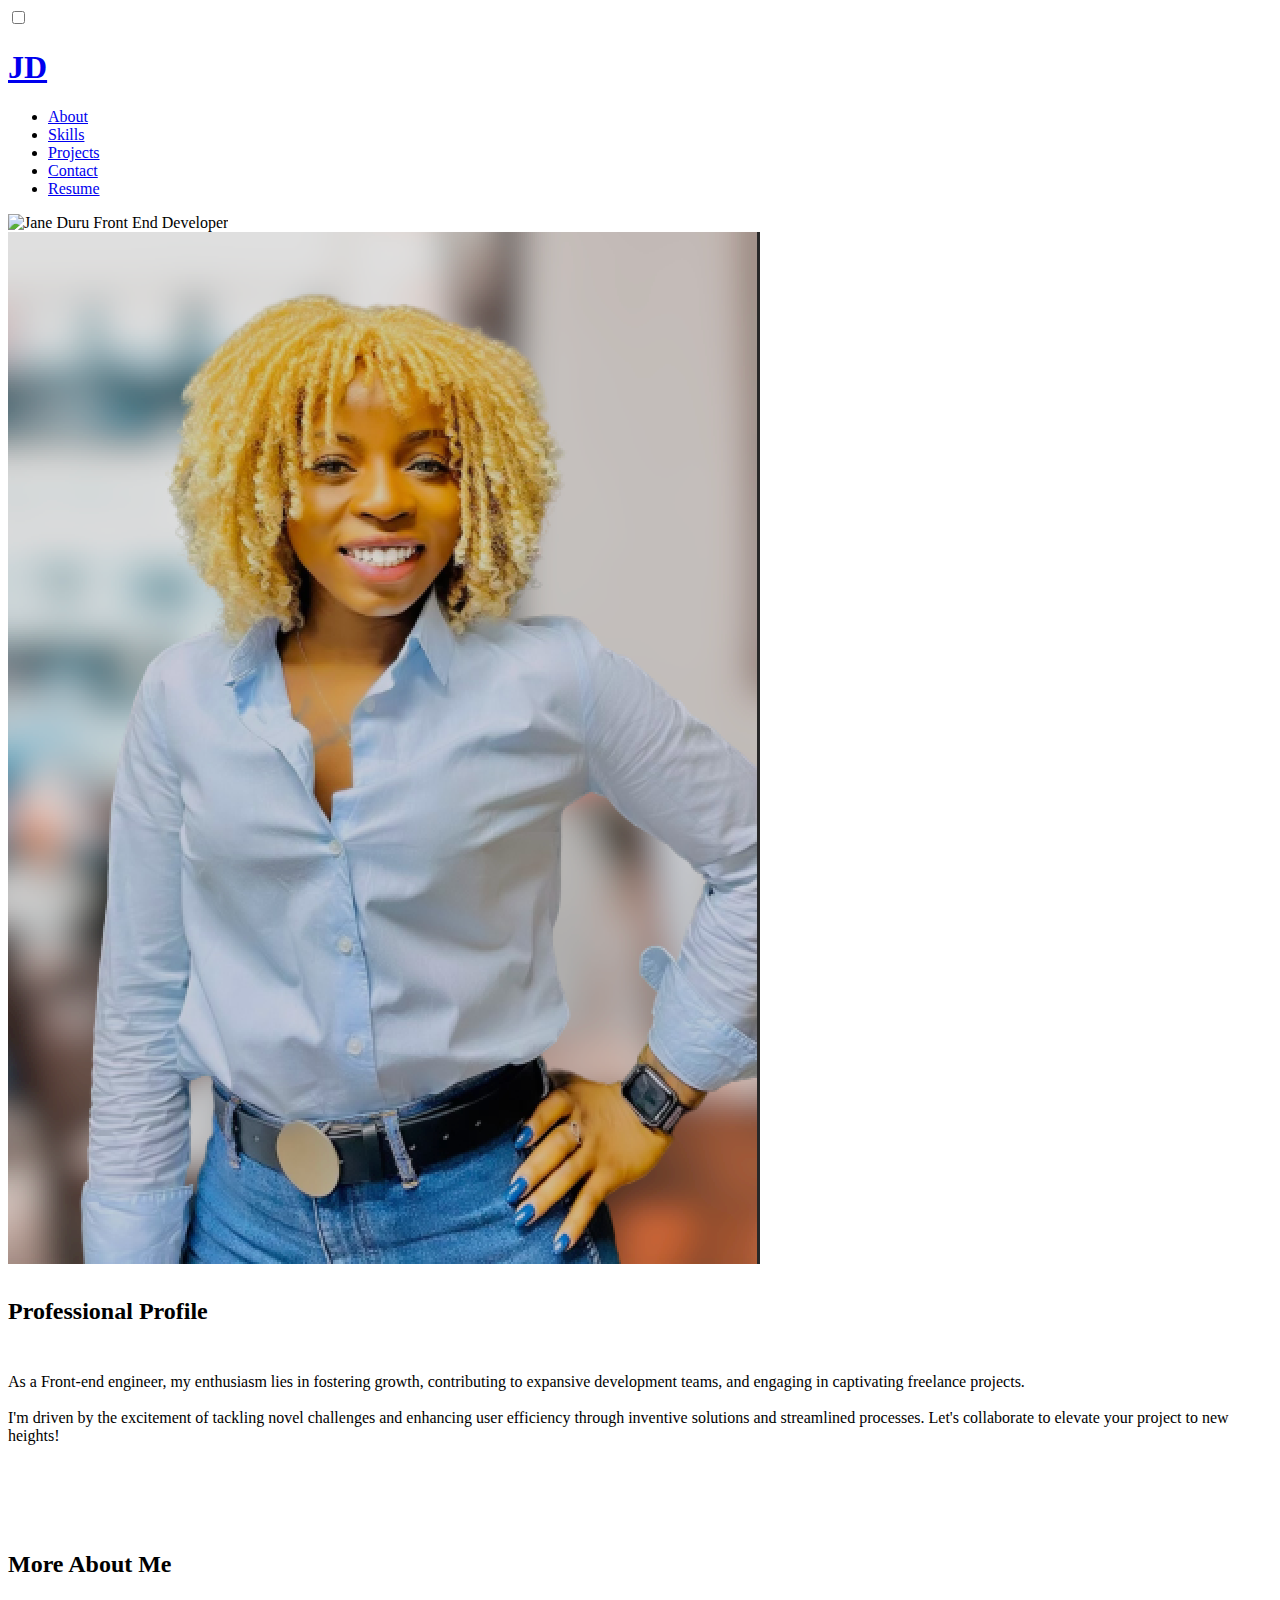
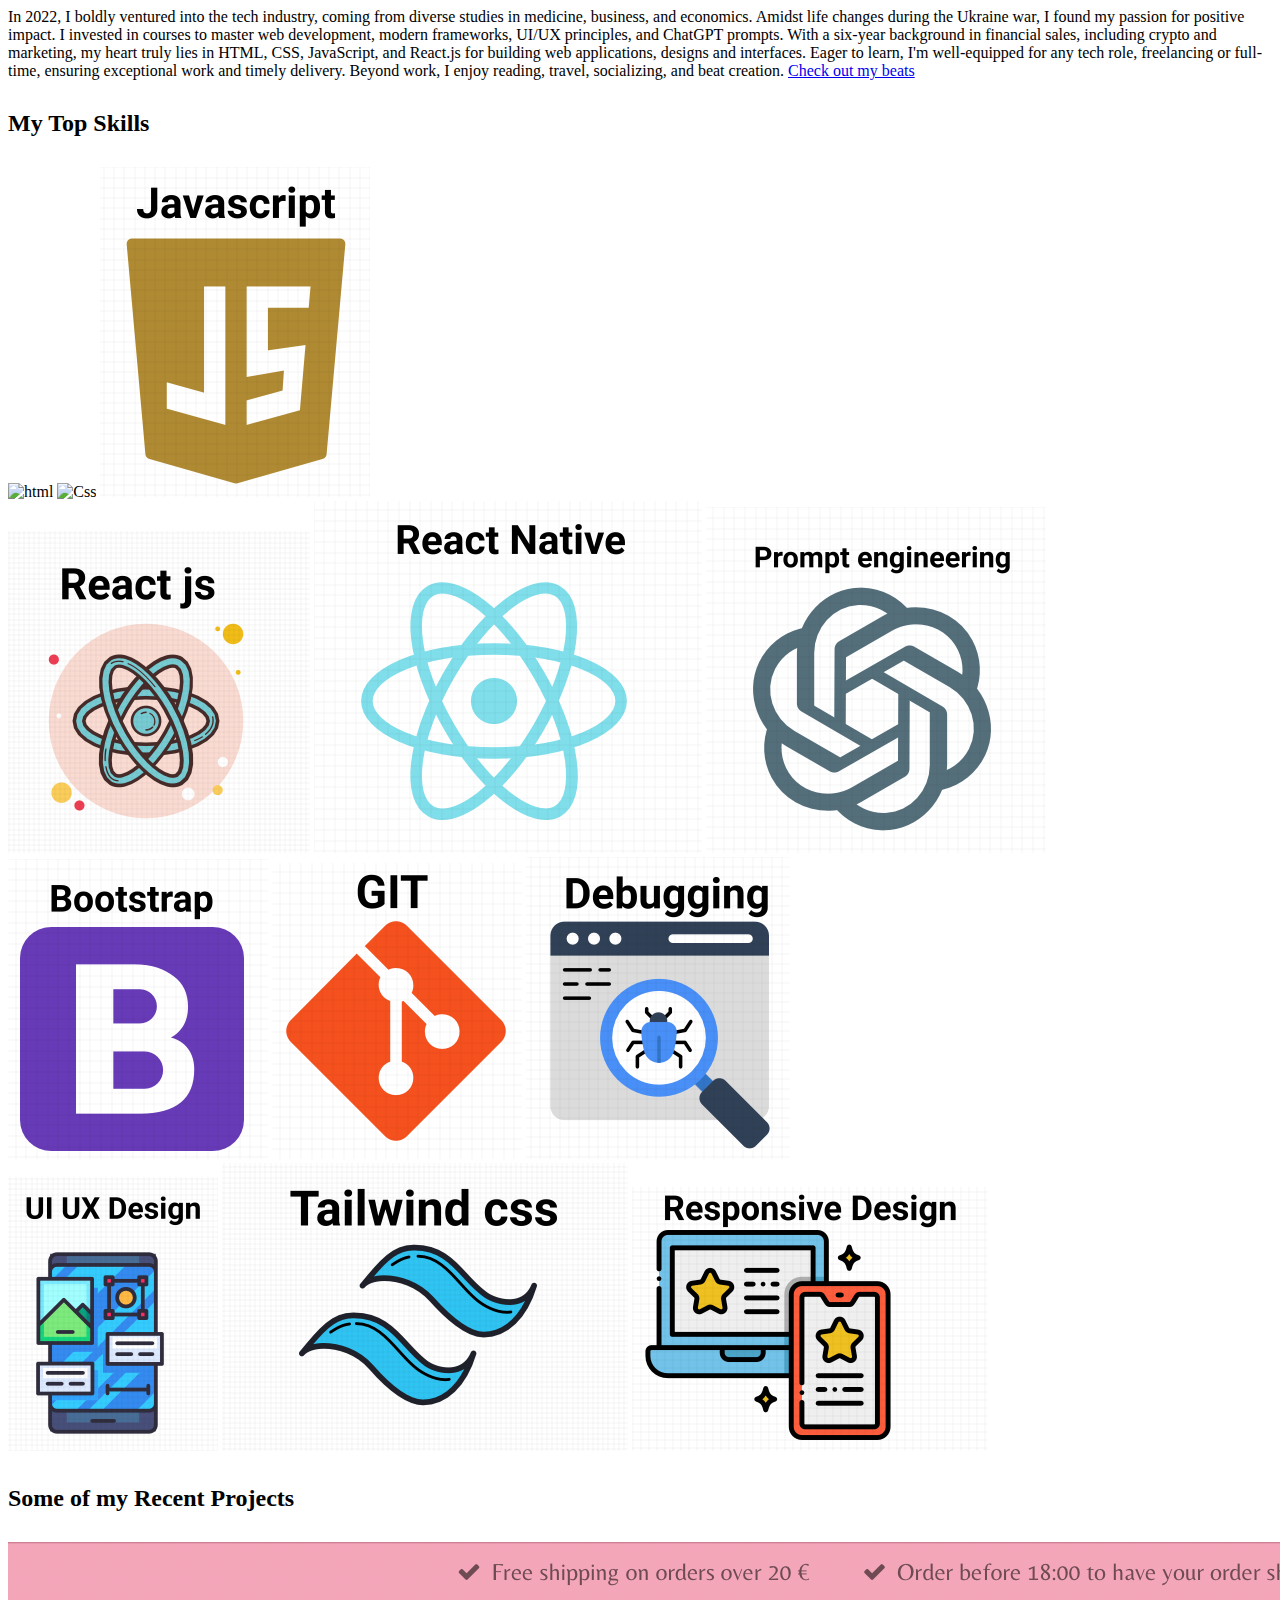
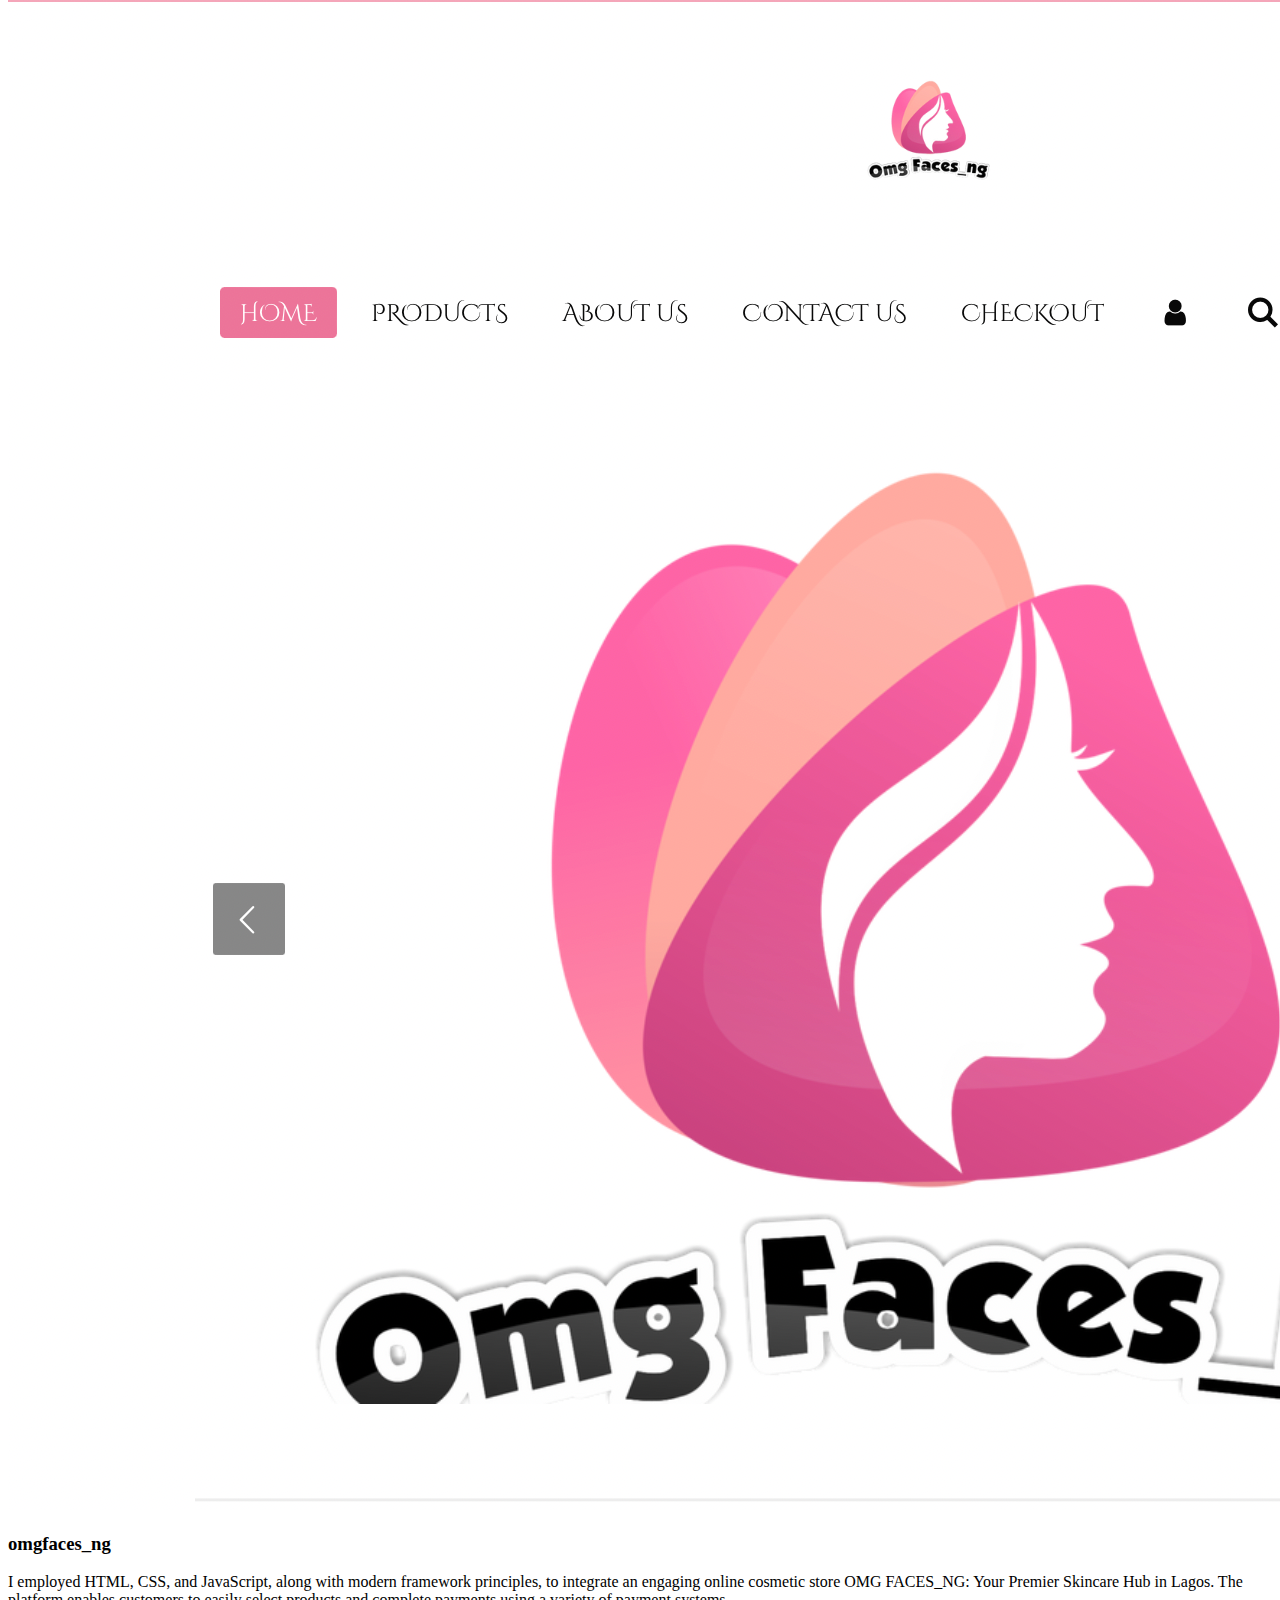
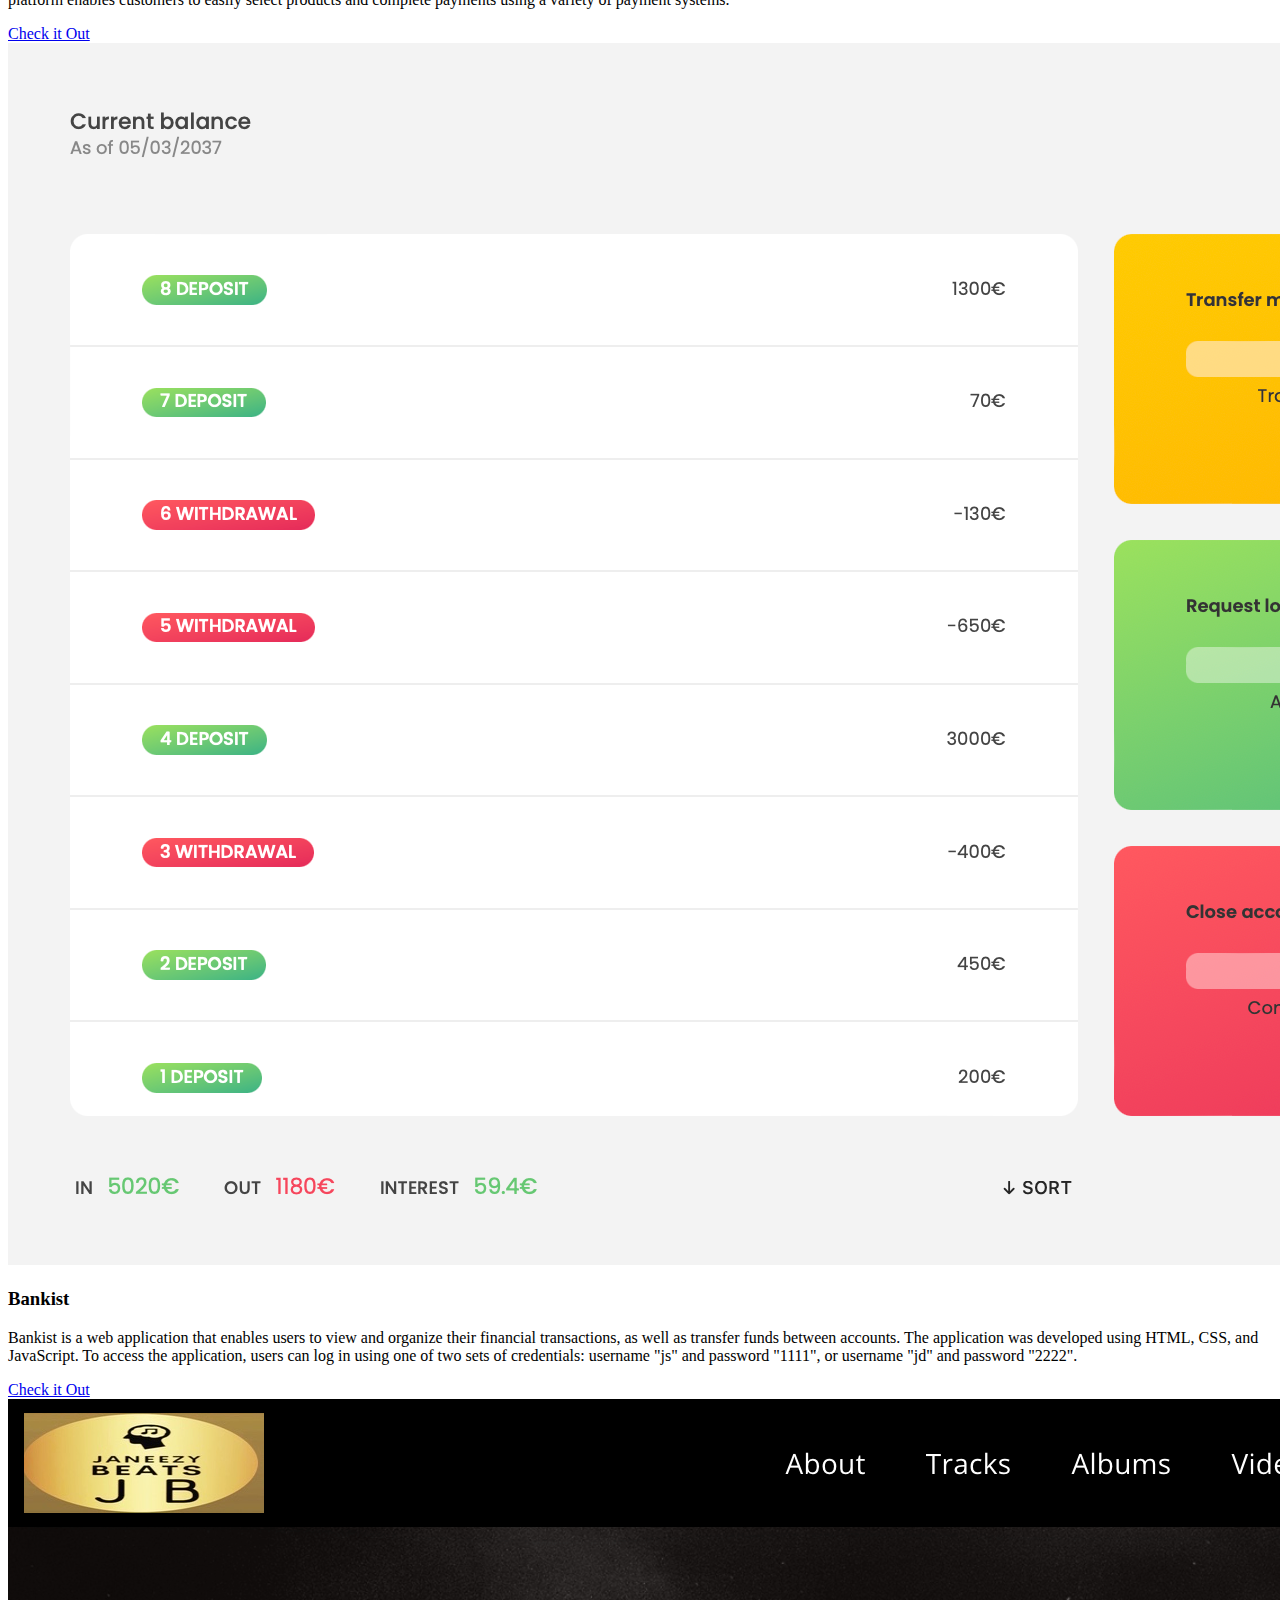
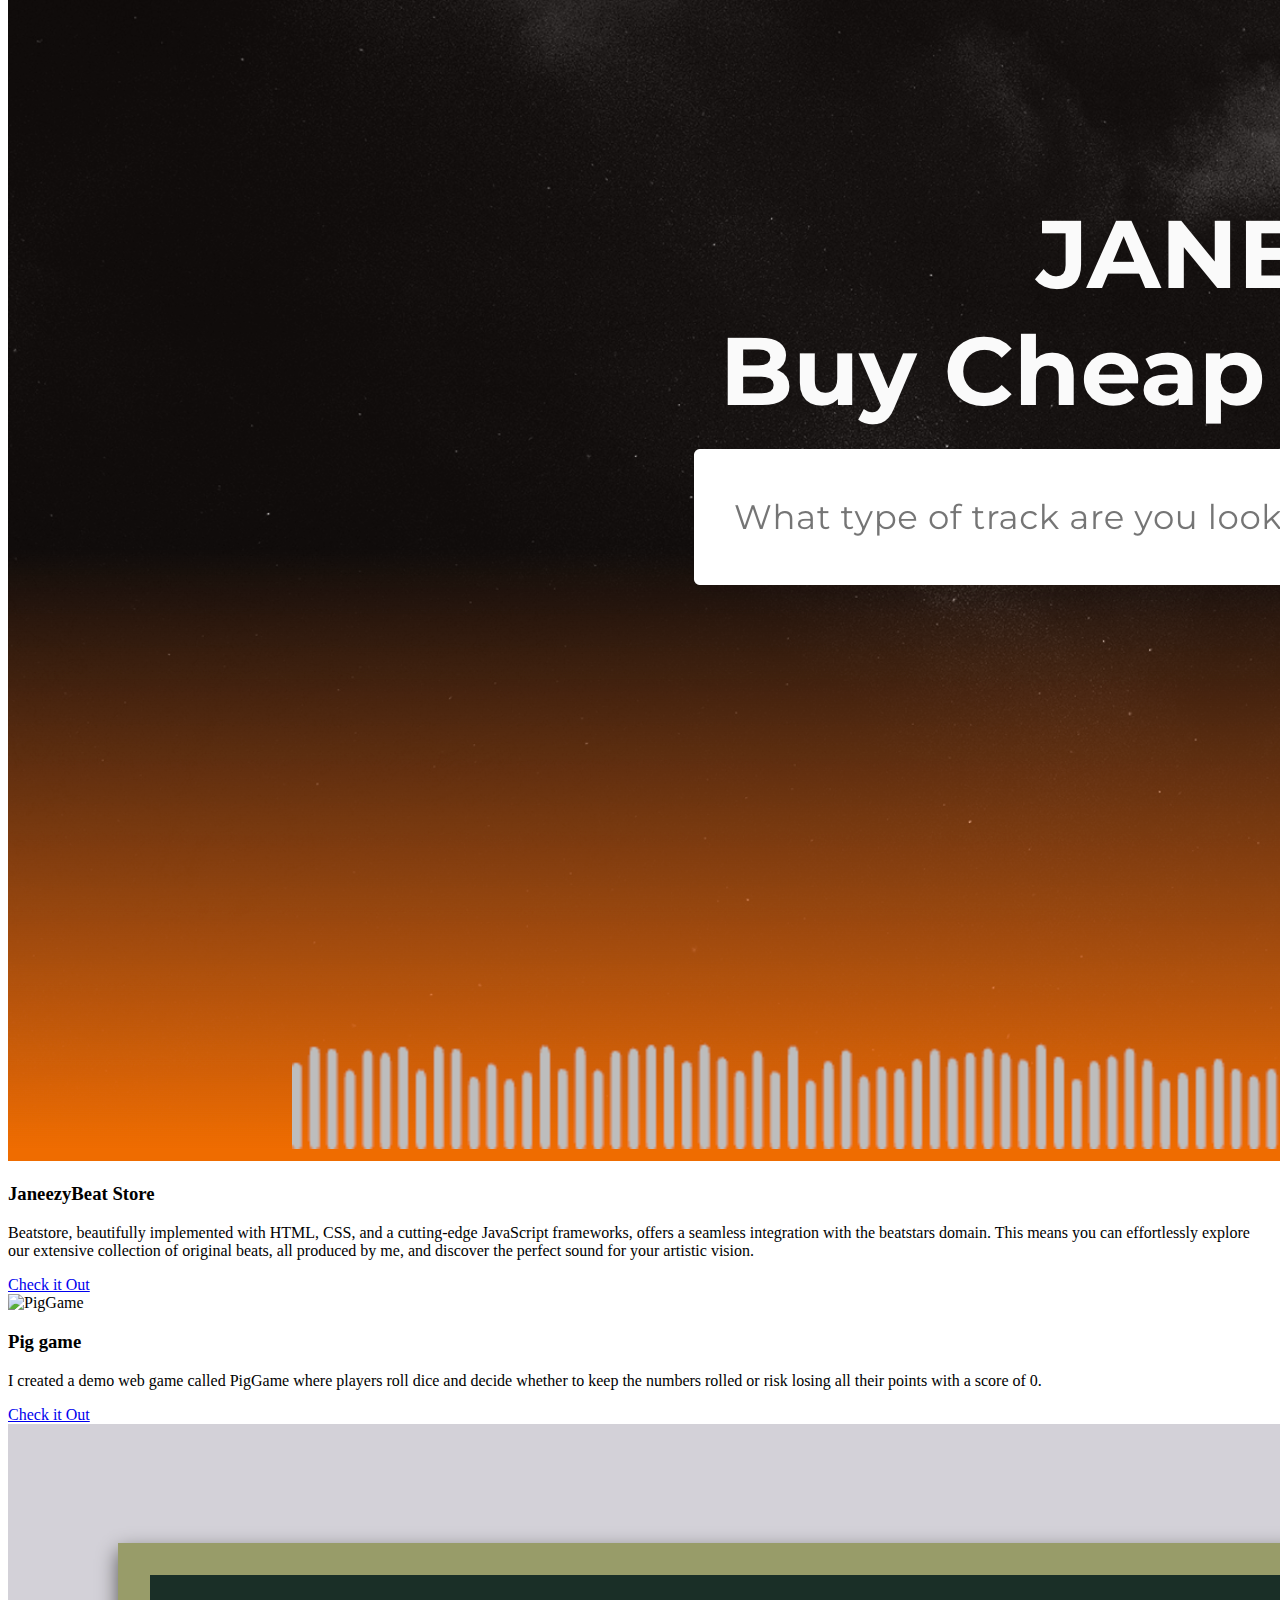
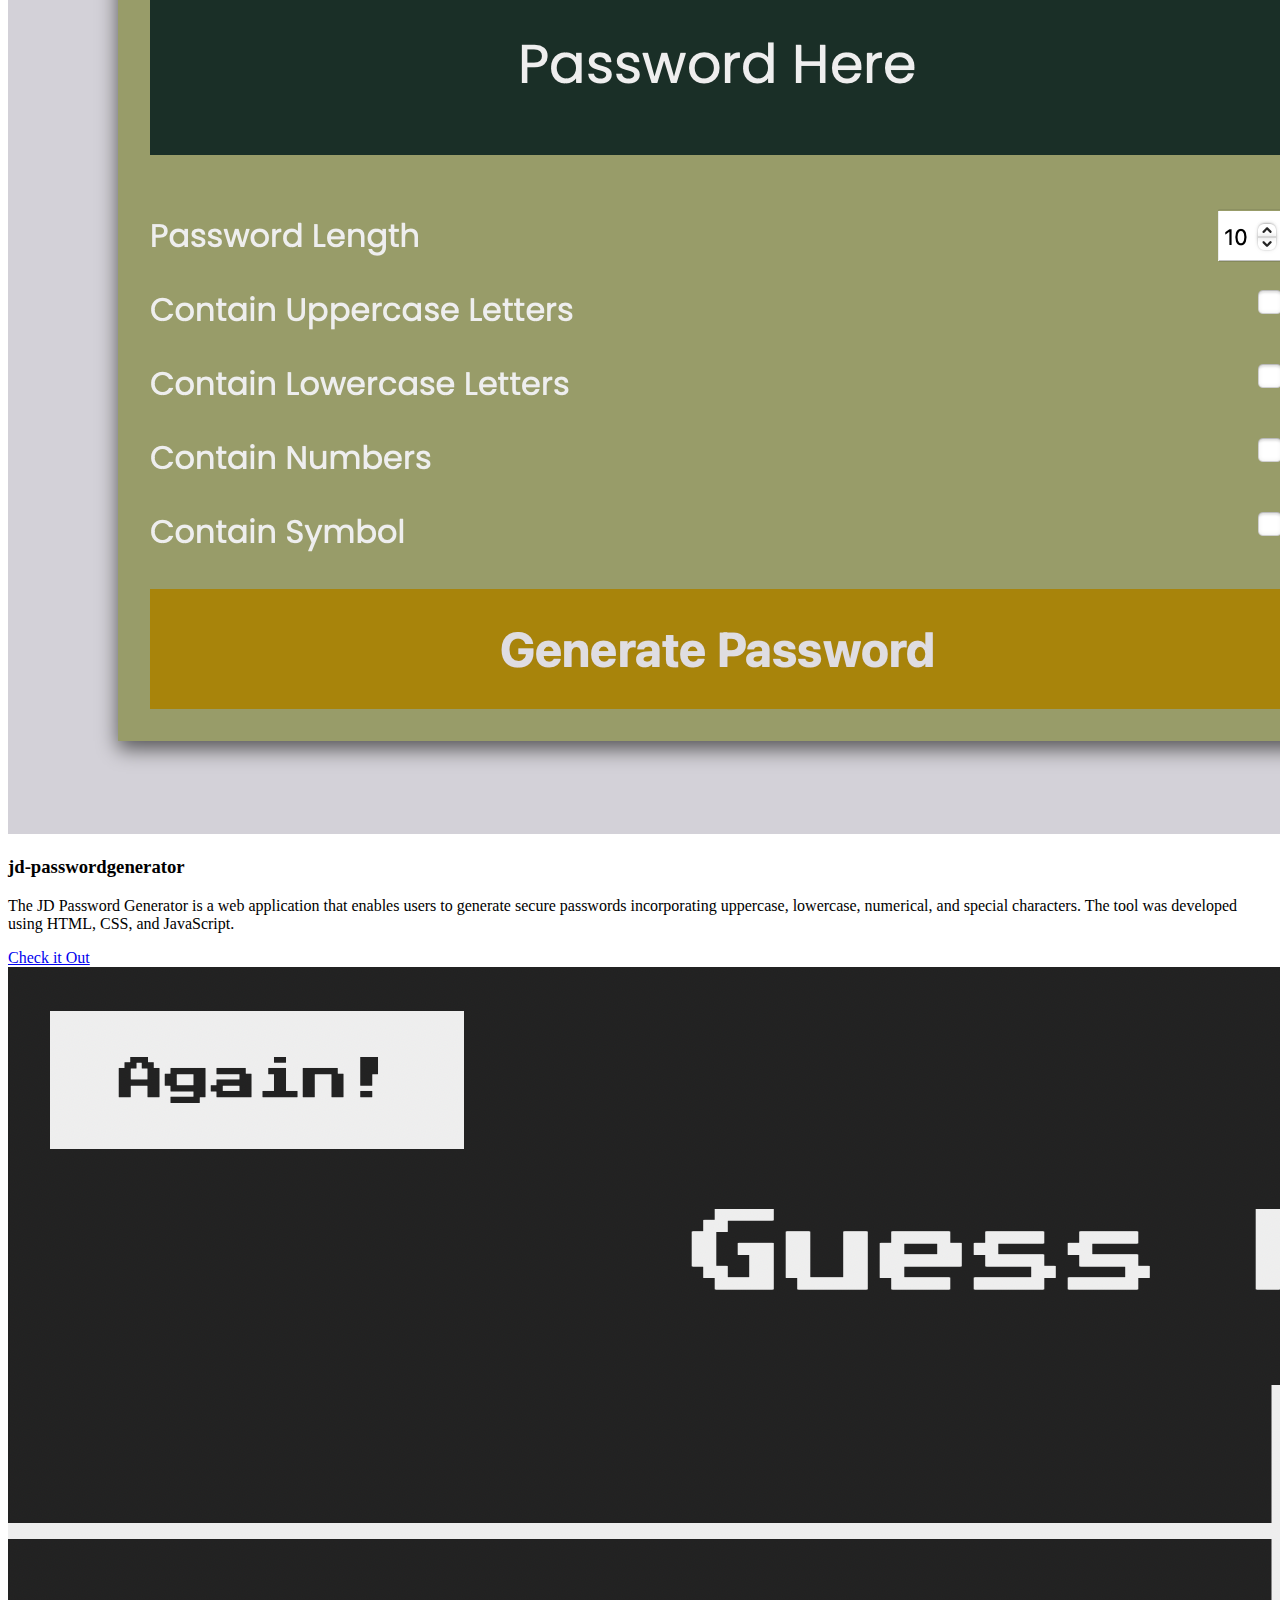
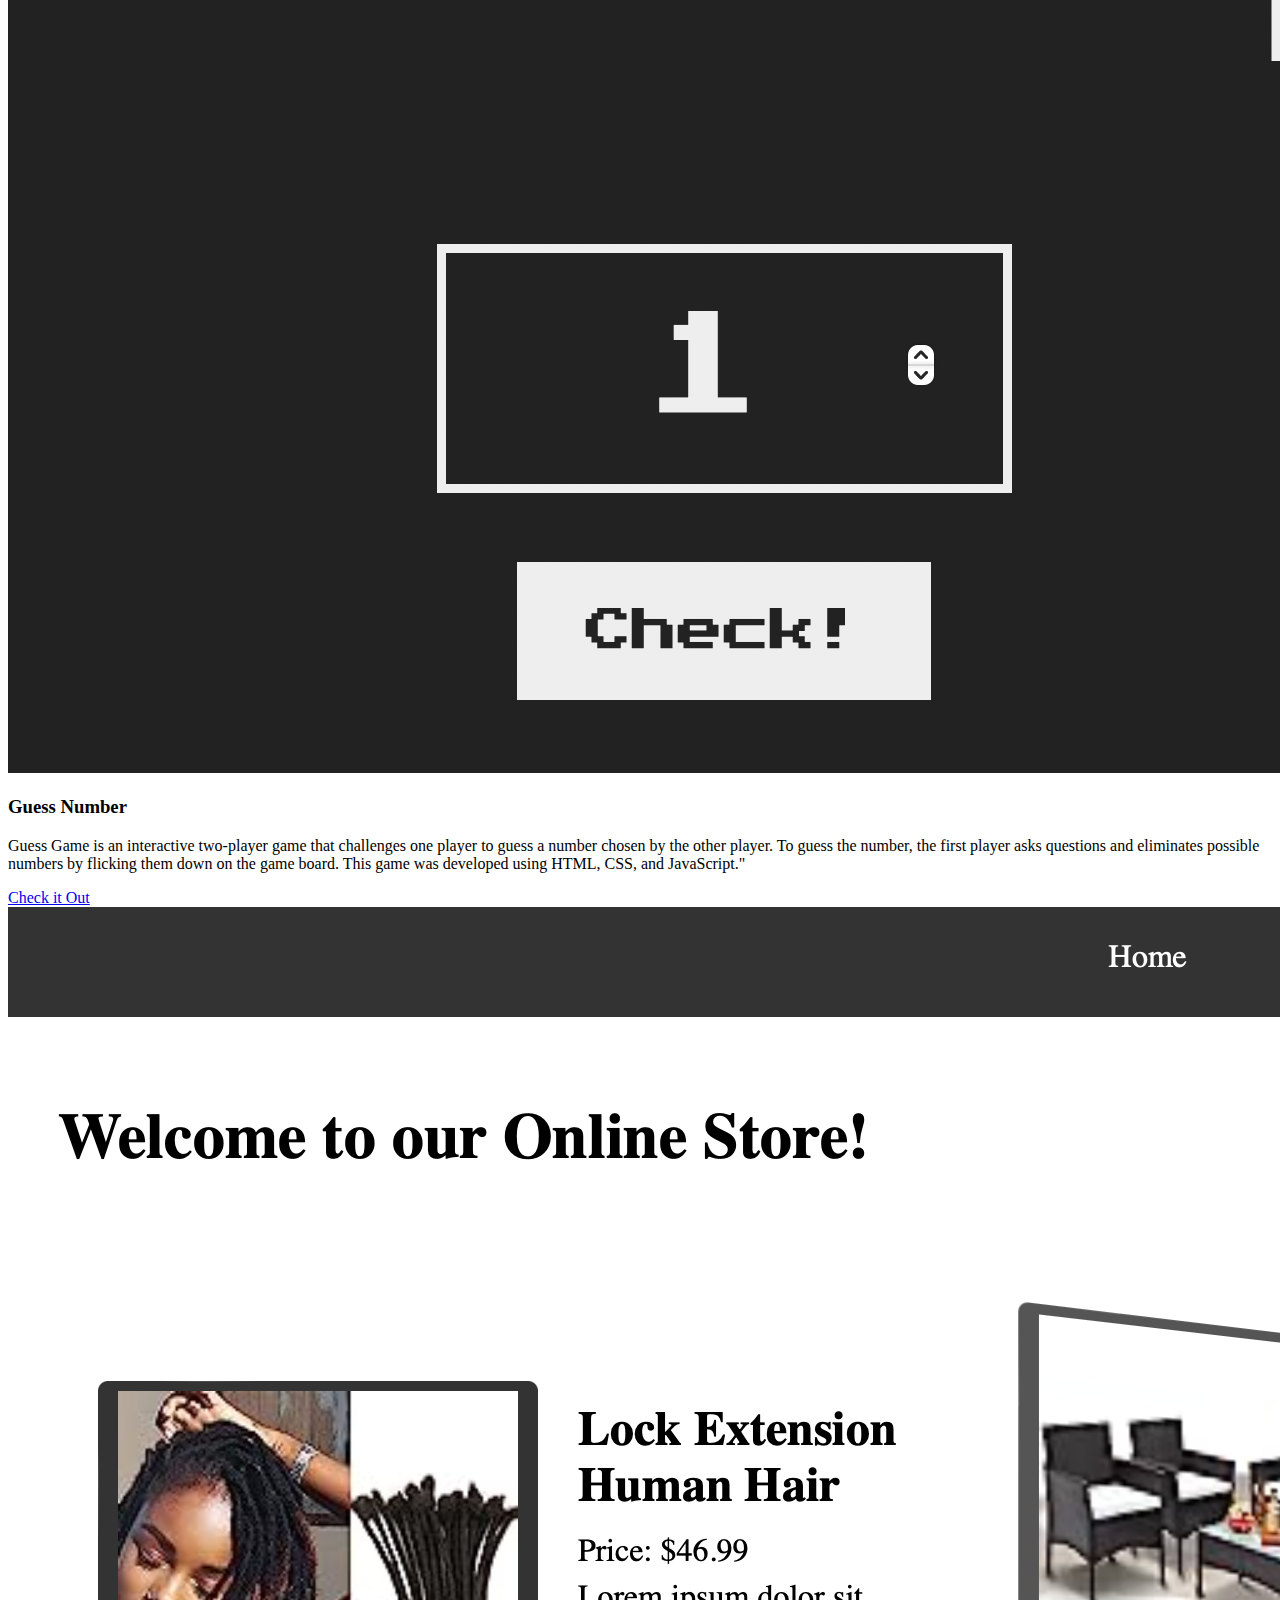
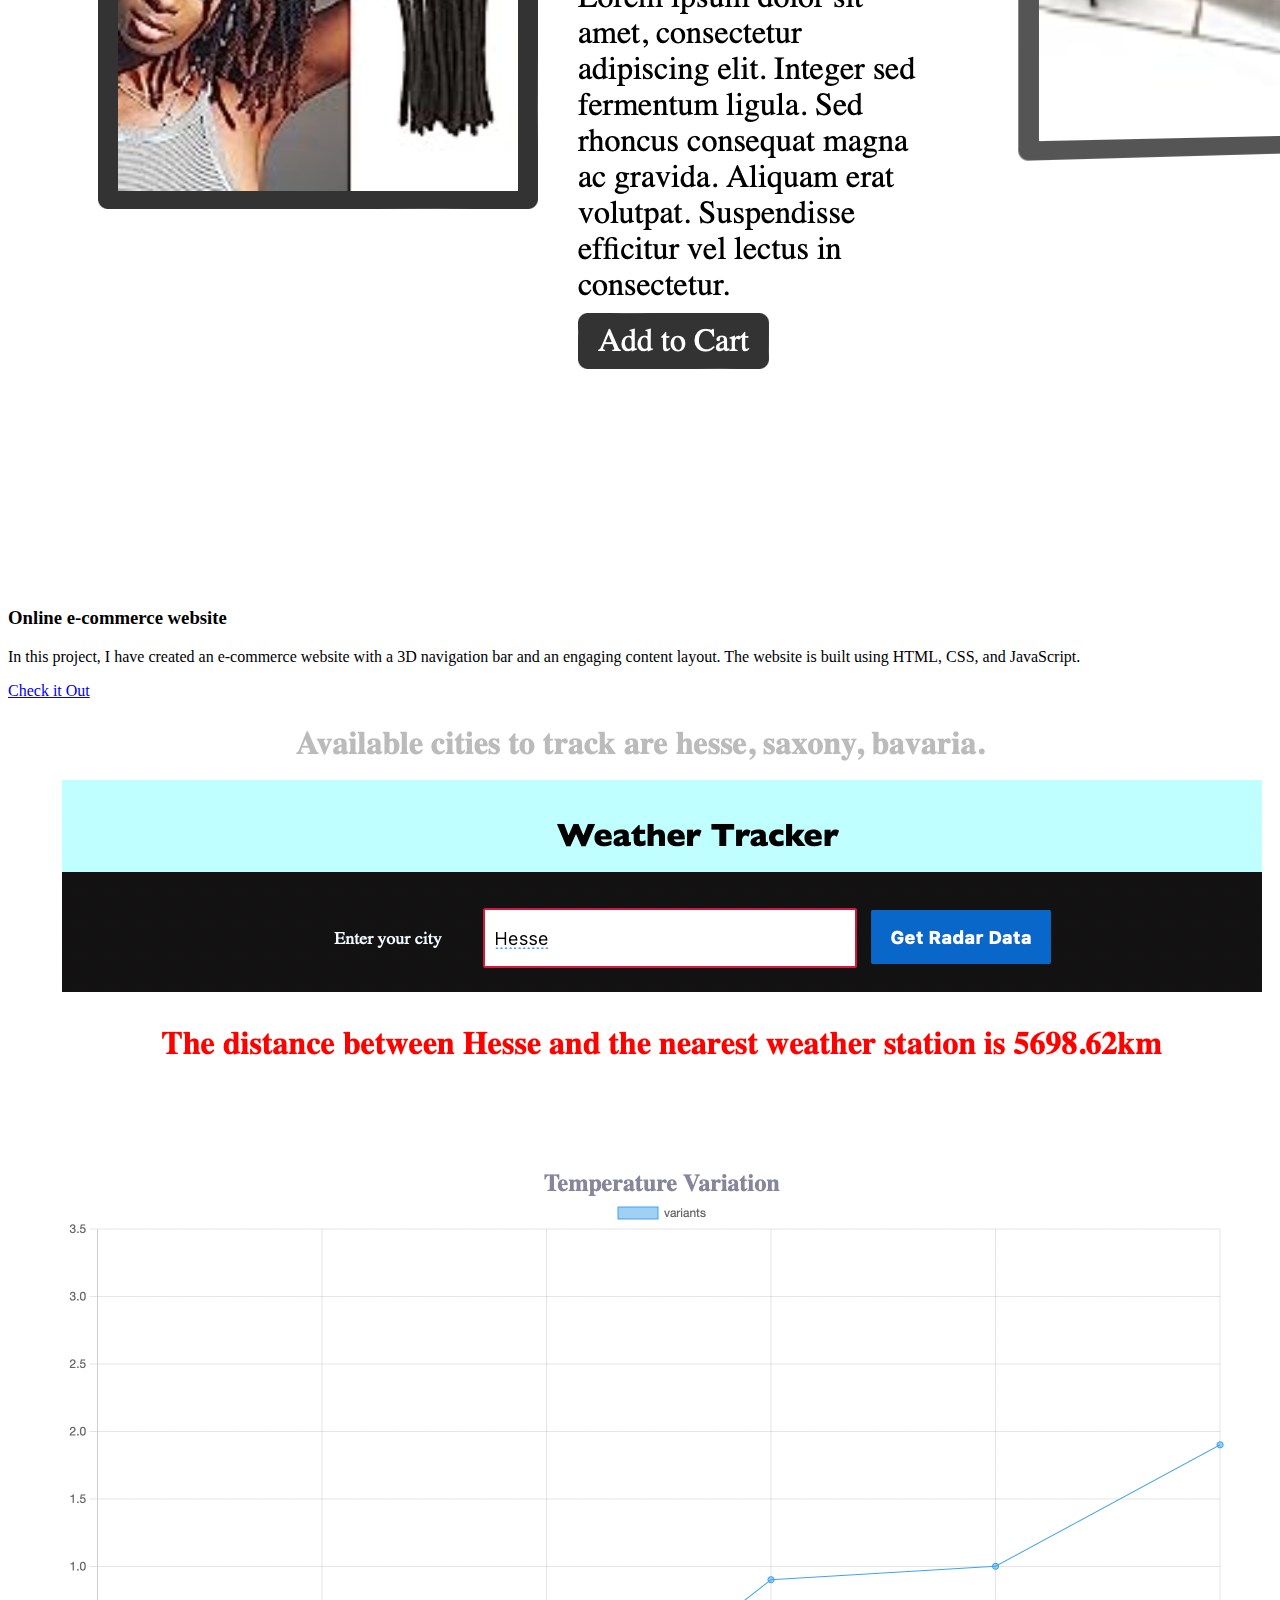
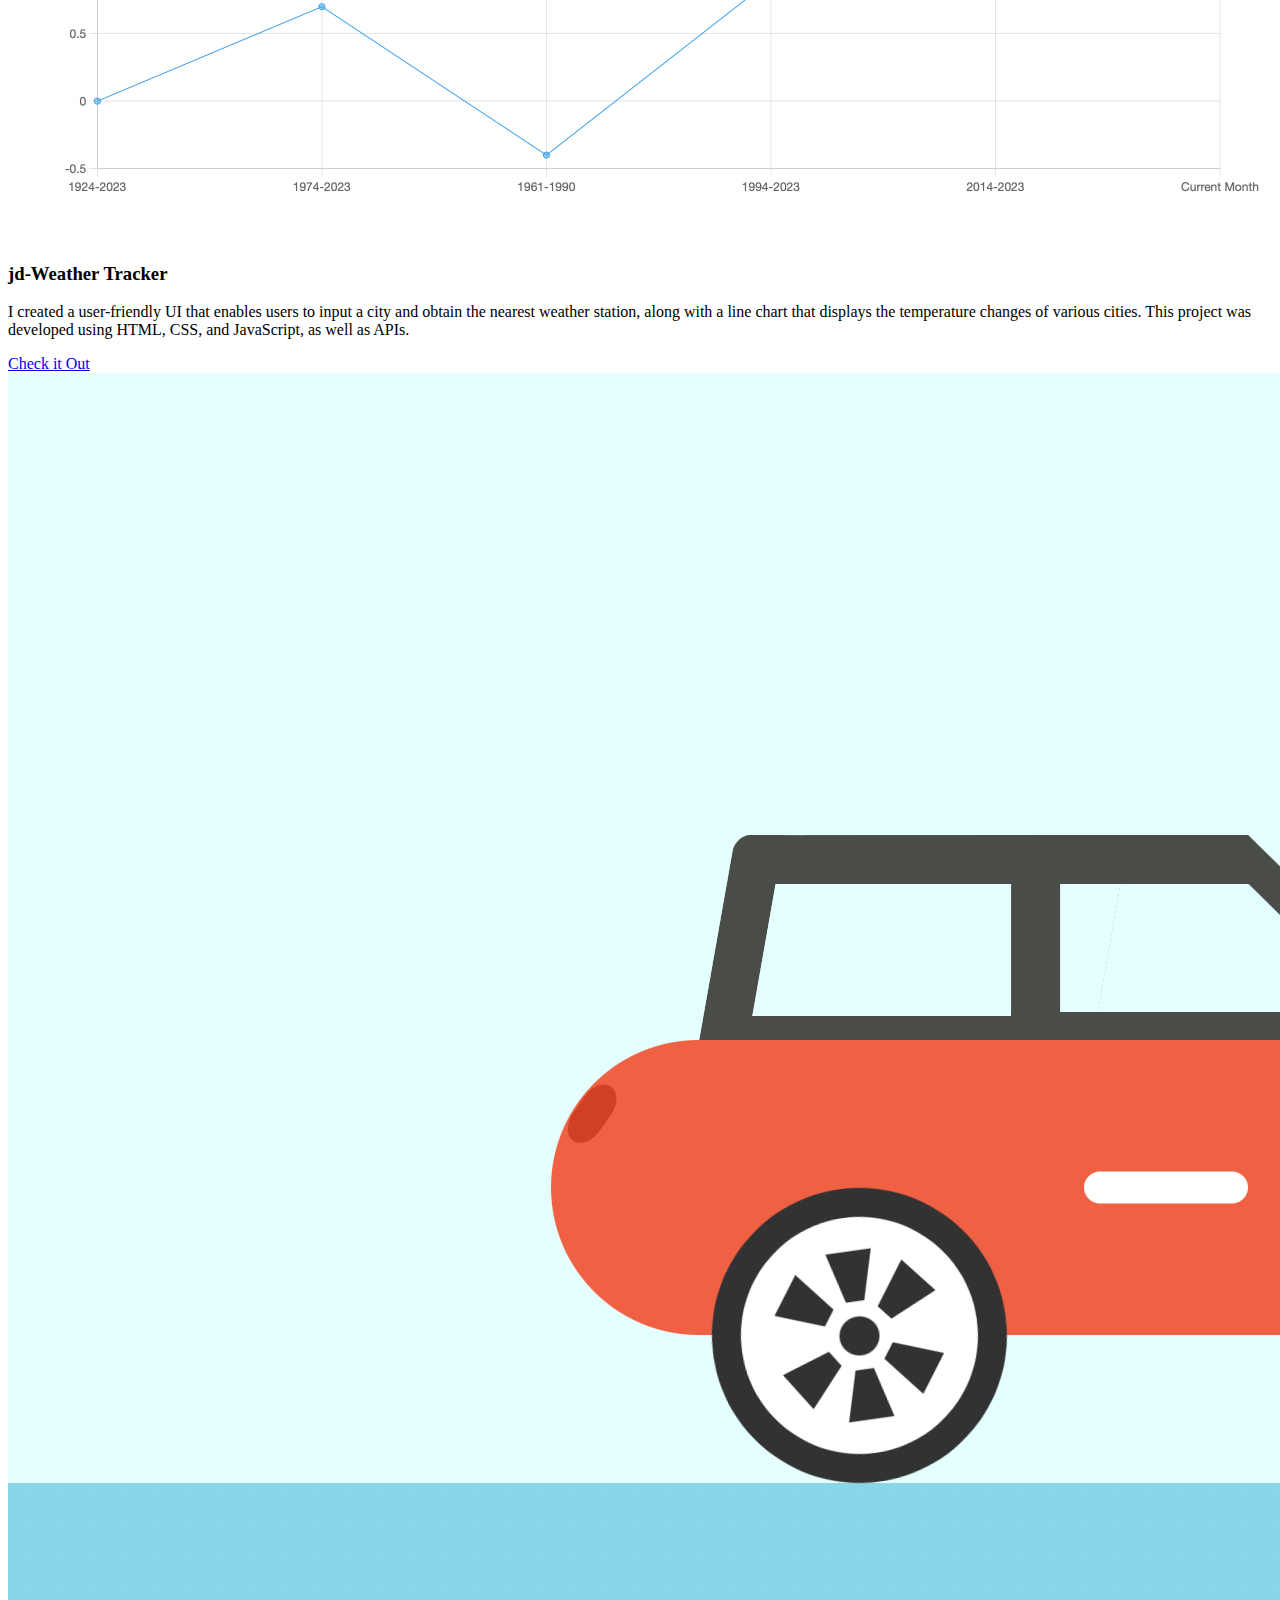
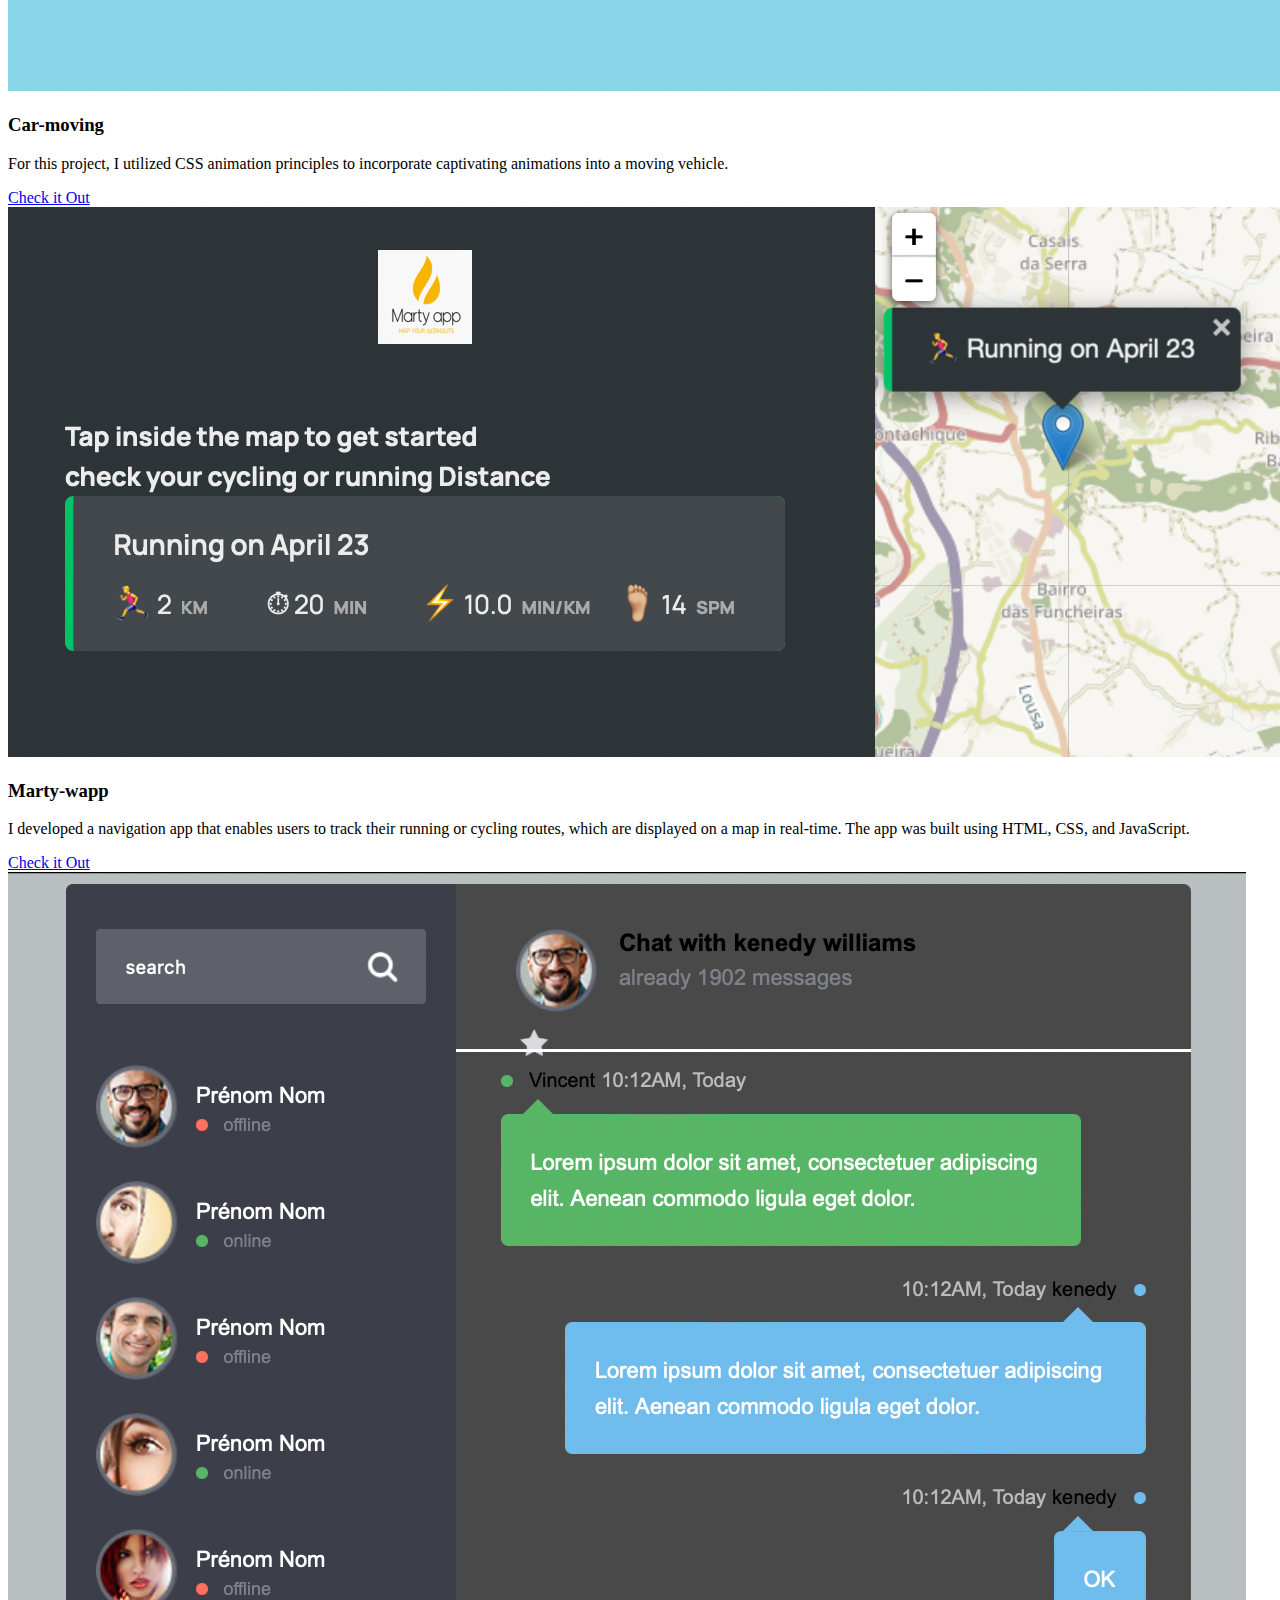
==== commit 69c40186: "updated changes" ====
--- a/index.html
+++ b/index.html
@@ -130,7 +130,7 @@
 			</nav>
 		</div>
 
-		 <!-- navigation menu  -->
+<!-- navigation menu  -->
 		 <span>
 
 			<img
@@ -611,44 +611,9 @@
 			</div>
 		</section>
 		<!-- end of section 3 Projects -->
-<hr style="border:3px solid #e5dddd">
-		<!-- Review section -->
-		<div class="container project ">
-		<section
-			class="projects "
-			id="projects">
-
-<h2 >Customers Feedback!</h2>
-    <div class="review-section" id="customers-feed">
-
-
-        <div class="project review-section review">
-            <div class="project review-section " id="customers-feed">
-                <span class="  heading project-container .bar-5">User Rating</span>
-                <span class="fa fa-star checked project .bar-5"></span>
-                <span class="fa fa-star checked project .bar-5"></span>
-                <span class="fa fa-star checked project .bar-5"></span>
-                <span class="fa fa-star checked project .bar-5"></span>
-                <span class="fa fa-star project"></span>
-                <p class="rewiew-section project-title project">4.1 average based on 254 reviews.</p>
-
-<hr style="border:3px solid #201f1ff3">
-            </div>
-        </div>
-
-    </div>
-</div>
-</section>
-<div class=" review--container  project-title  review-section project-card   ;"
-						id="reviews"></div>
-
-				</div>
-			</div>
-		</div>
-</div>
-
-
-<hr style="border:3px solid #d3cfcf6d">
+
+
+
 
 <section class="certifications" id="certifications">
   <h2 class="certifications-title">My Certifications</h2>
@@ -665,6 +630,7 @@
     <!-- ... (Repeat for other LinkedIn certifications) ... -->
 
     <!-- Udemy Certifications -->
+
     <div class="certification-card">
       <h3 class="certification-title">Udemy - Complete Web Development</h3>
       <p class="certification-details">
@@ -681,11 +647,15 @@
         Attained the Responsive Web Design certification from Google, showcasing proficiency in creating responsive and mobile-friendly web layouts.
       </p>
     </div>
-
-
+	<!-- Google Certifications -->
+    <div class="certification-card">
+      <h3 class="certification-title"> European university -  Web development</h3>
+      <p class="certification-details">
+        Attained the Software Web Design certification from European University, showcasing proficiency in creating responsive web  layouts.
+      </p>
+    </div>
   </div>
 </section>
-
     <!-- ... (Repeat for other Google certifications) ... -->
 <section class=" certifications" id="certifications">
   <h2 class="certifications-title">Other Certifications</h2>
@@ -694,18 +664,10 @@
       <img src="certifications/-diploma tech  2.JPG" alt="Certification 1" class="zoomable">
       <img src="certifications/git.png" alt="Certification 2" class="zoomable">
       <img src="certifications/-diploma tech .JPG" alt="Certification 3" class="zoomable">
-      <img src="certifications/international business certification.JPG" alt="Certification 4" class="zoomable">
+      <img src="certifications/student_certificate_51021847_ed38cb68640755343b08157c919e88b9_1691954225.pdf" alt="Certification 4" class="zoomable">
     </div>
   </div>
 </section>
-
-
-
-
-<!--  -->
-<!-- body contact me section  -->
-
-<hr style="border:3px solid #d3cfcf6d">
 
 
 <section class="articles" id="articles">
@@ -715,8 +677,6 @@
   </div>
 </section>
 
-
-<hr style="border:3px solid #d3cfcf6d">
 
 <section class="services" id="services">
   <h2 class="services-title">My Services</h2>
@@ -751,8 +711,7 @@
   </div>
 </section>
 
-
-<hr style="border:3px solid #d3cfcf6d">
+<!-- body contact me section  -->
 
 		<section
 			class="contact"
--- a/css/certifications.css
+++ b/css/certifications.css
@@ -8,6 +8,7 @@
   flex-wrap: wrap;
   text-align: center;
   gap: 1px;
+  margin-bottom: 30px;
 
 }
 
@@ -24,14 +25,14 @@
 
 .certification-card:hover {
   transform: rotateY(16deg) scale(1.1);
-  background-color: rgb(161, 197, 134);
+  background-color: rgb(175, 187, 112);
 
   cursor: pointer;
   text-align: center;
 }
 
 .certifications-title {
-    margin-top: 20px ;
+    margin-top: 100px ;
 }
 
 /* other certifications  */
--- a/css/articles.css
+++ b/css/articles.css
@@ -1,4 +1,4 @@
-/* Zoom-in animation */
+
 /* Zoom-in animation */
 @keyframes zoomIn {
   from {
@@ -31,10 +31,12 @@
   justify-content: center;
   align-items: stretch;
   margin-bottom: 30px ;
+
+
 }
 
 .article-card {
-  background-color: #9DBCBC;
+  background-color: #5659592f;
   border-radius: 10px;
   padding: 20px;
   box-shadow: 0px 4px 6px rgba(0, 0, 0, 0.1);
@@ -52,10 +54,13 @@
 
 
 h2 .articles-title {
-  margin-top: 30px ;
+  margin-top: 40px ;
+  margin-bottom: 30px;
+
 }
 
 
 h2{
   margin-top: 30px ;
+  margin-bottom: 30px;
 }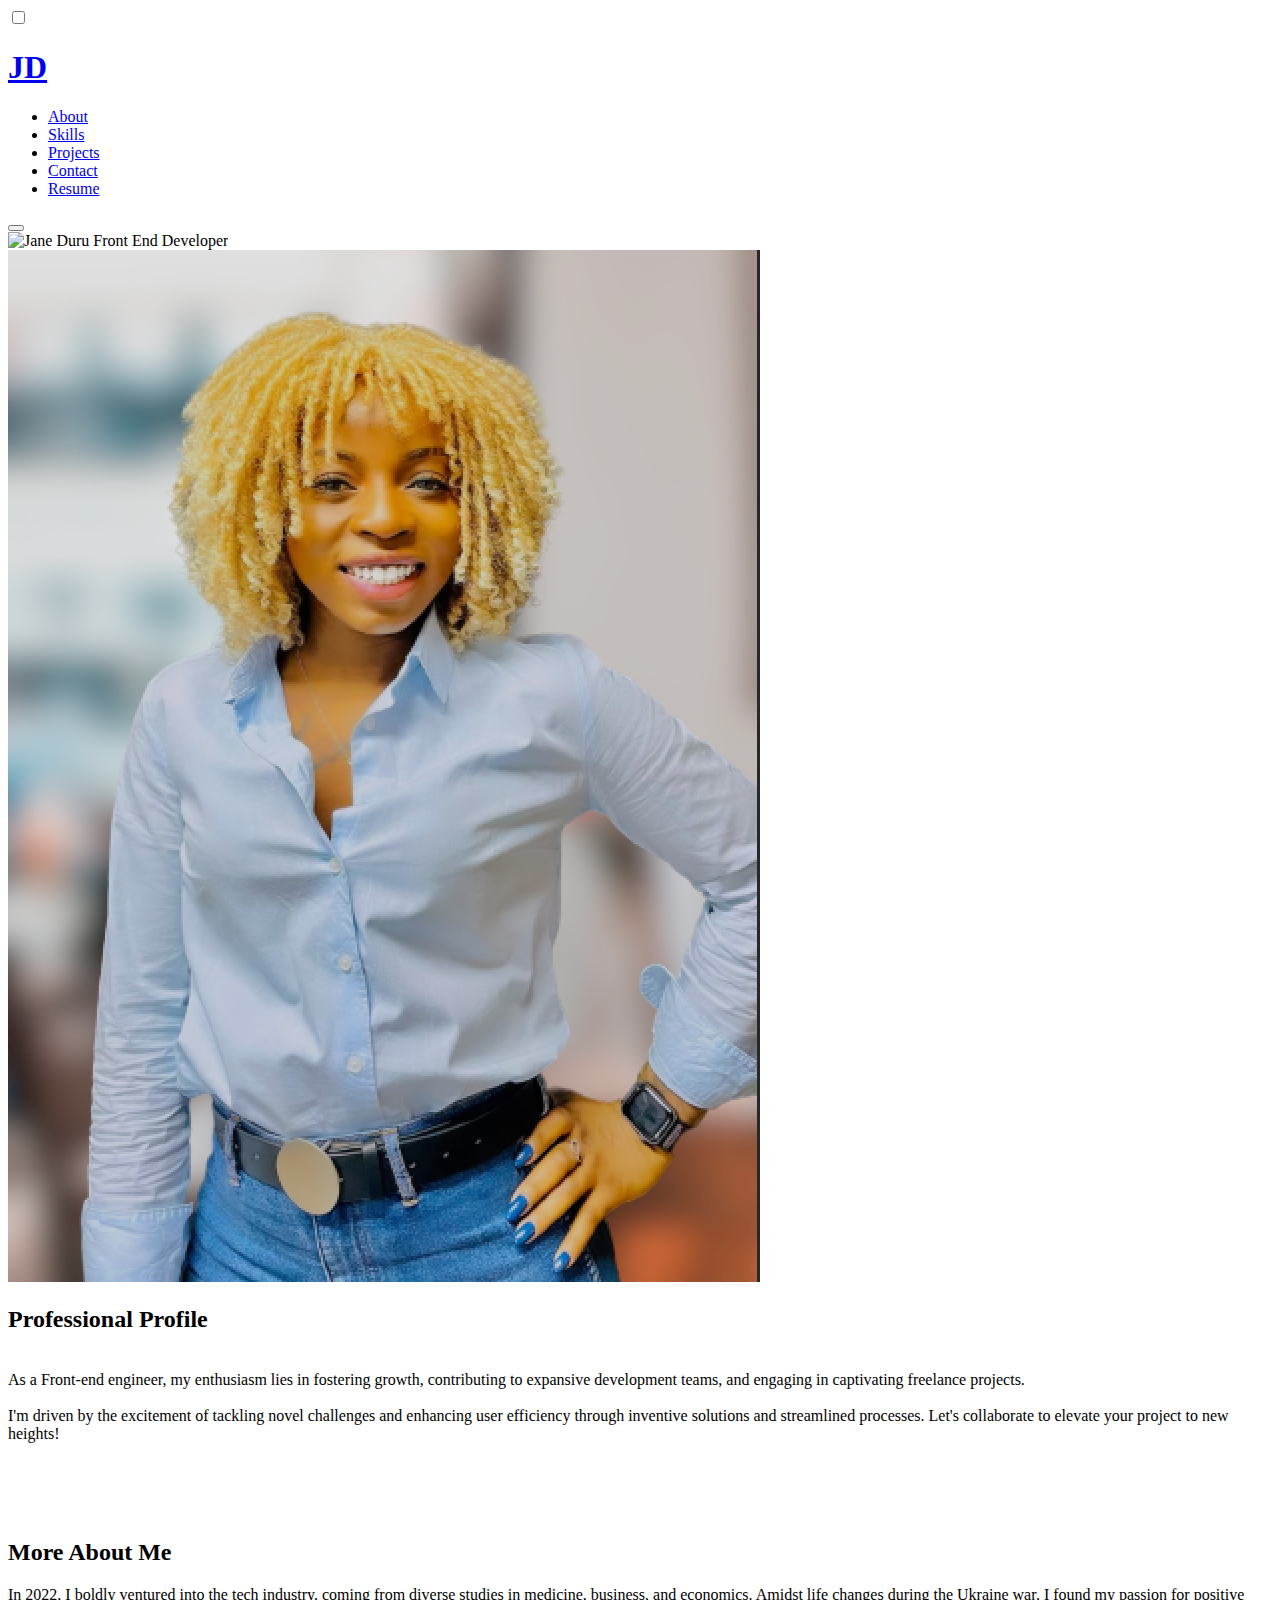
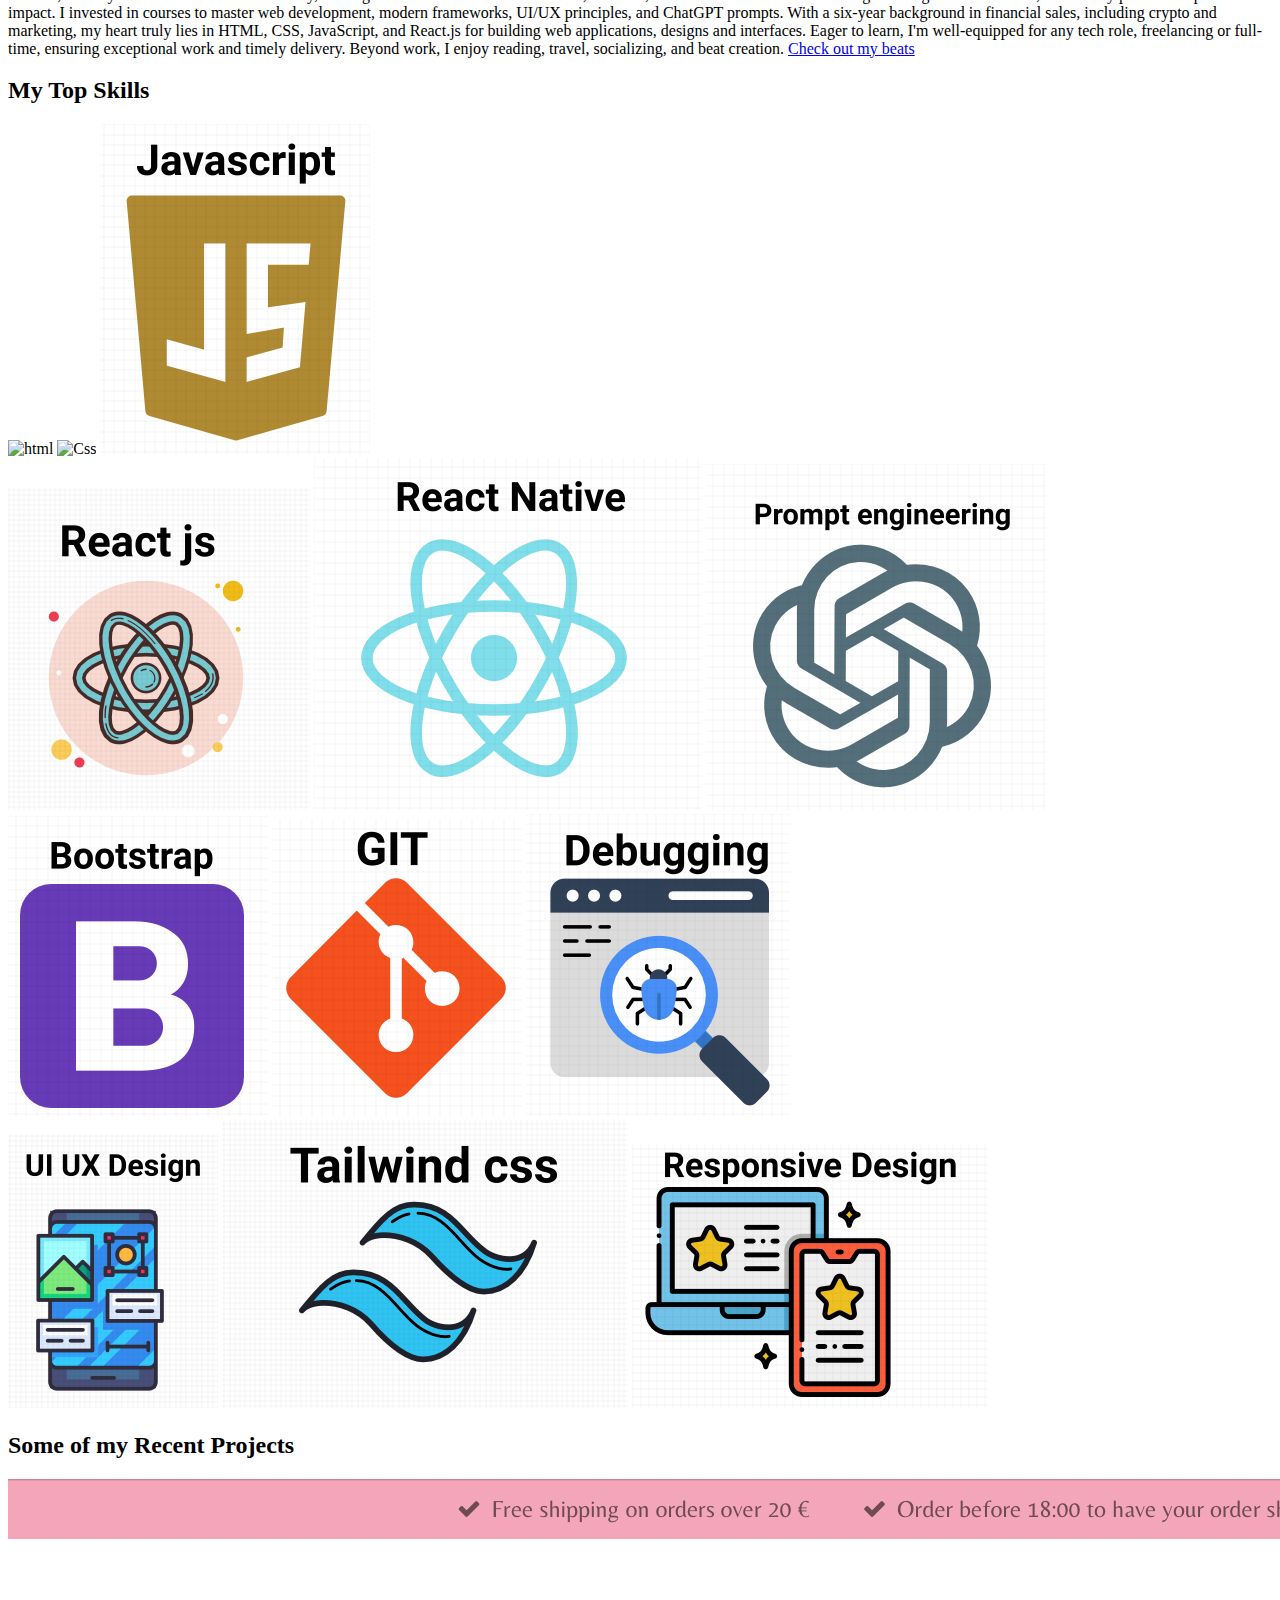
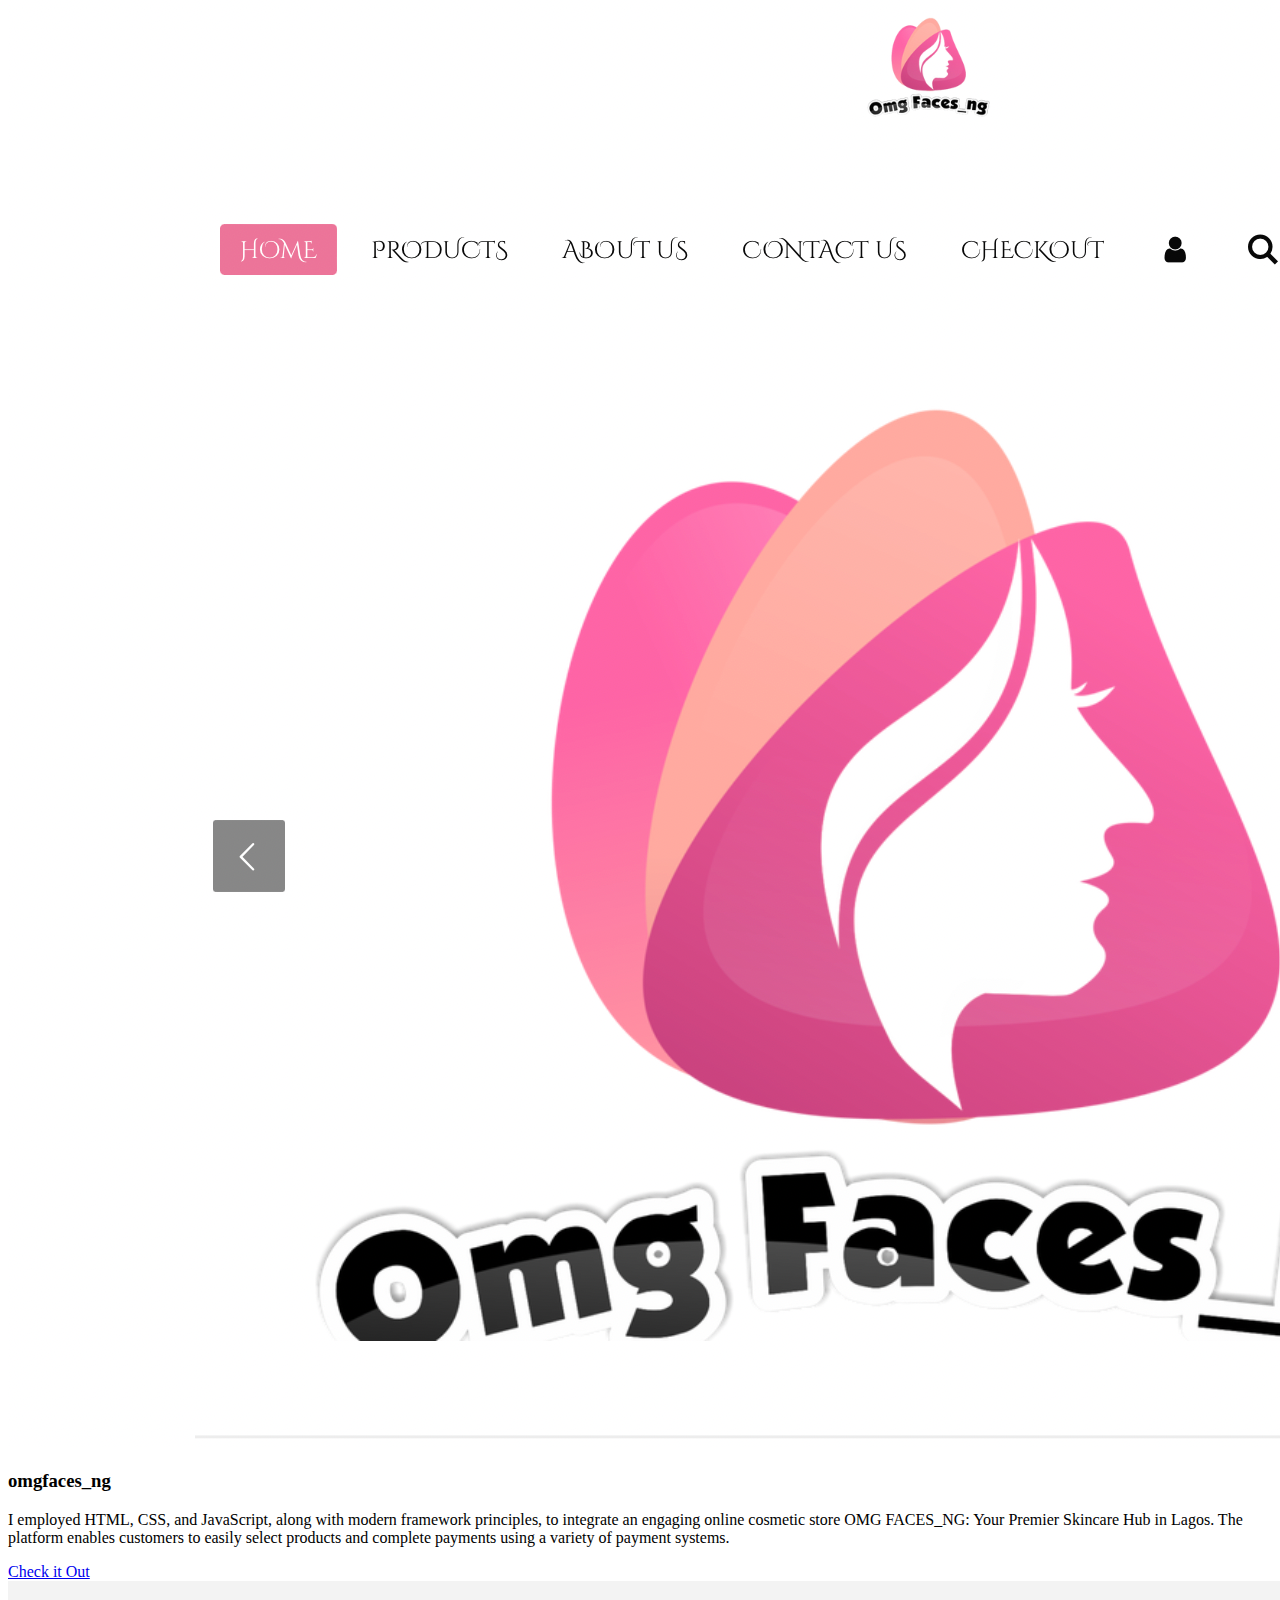
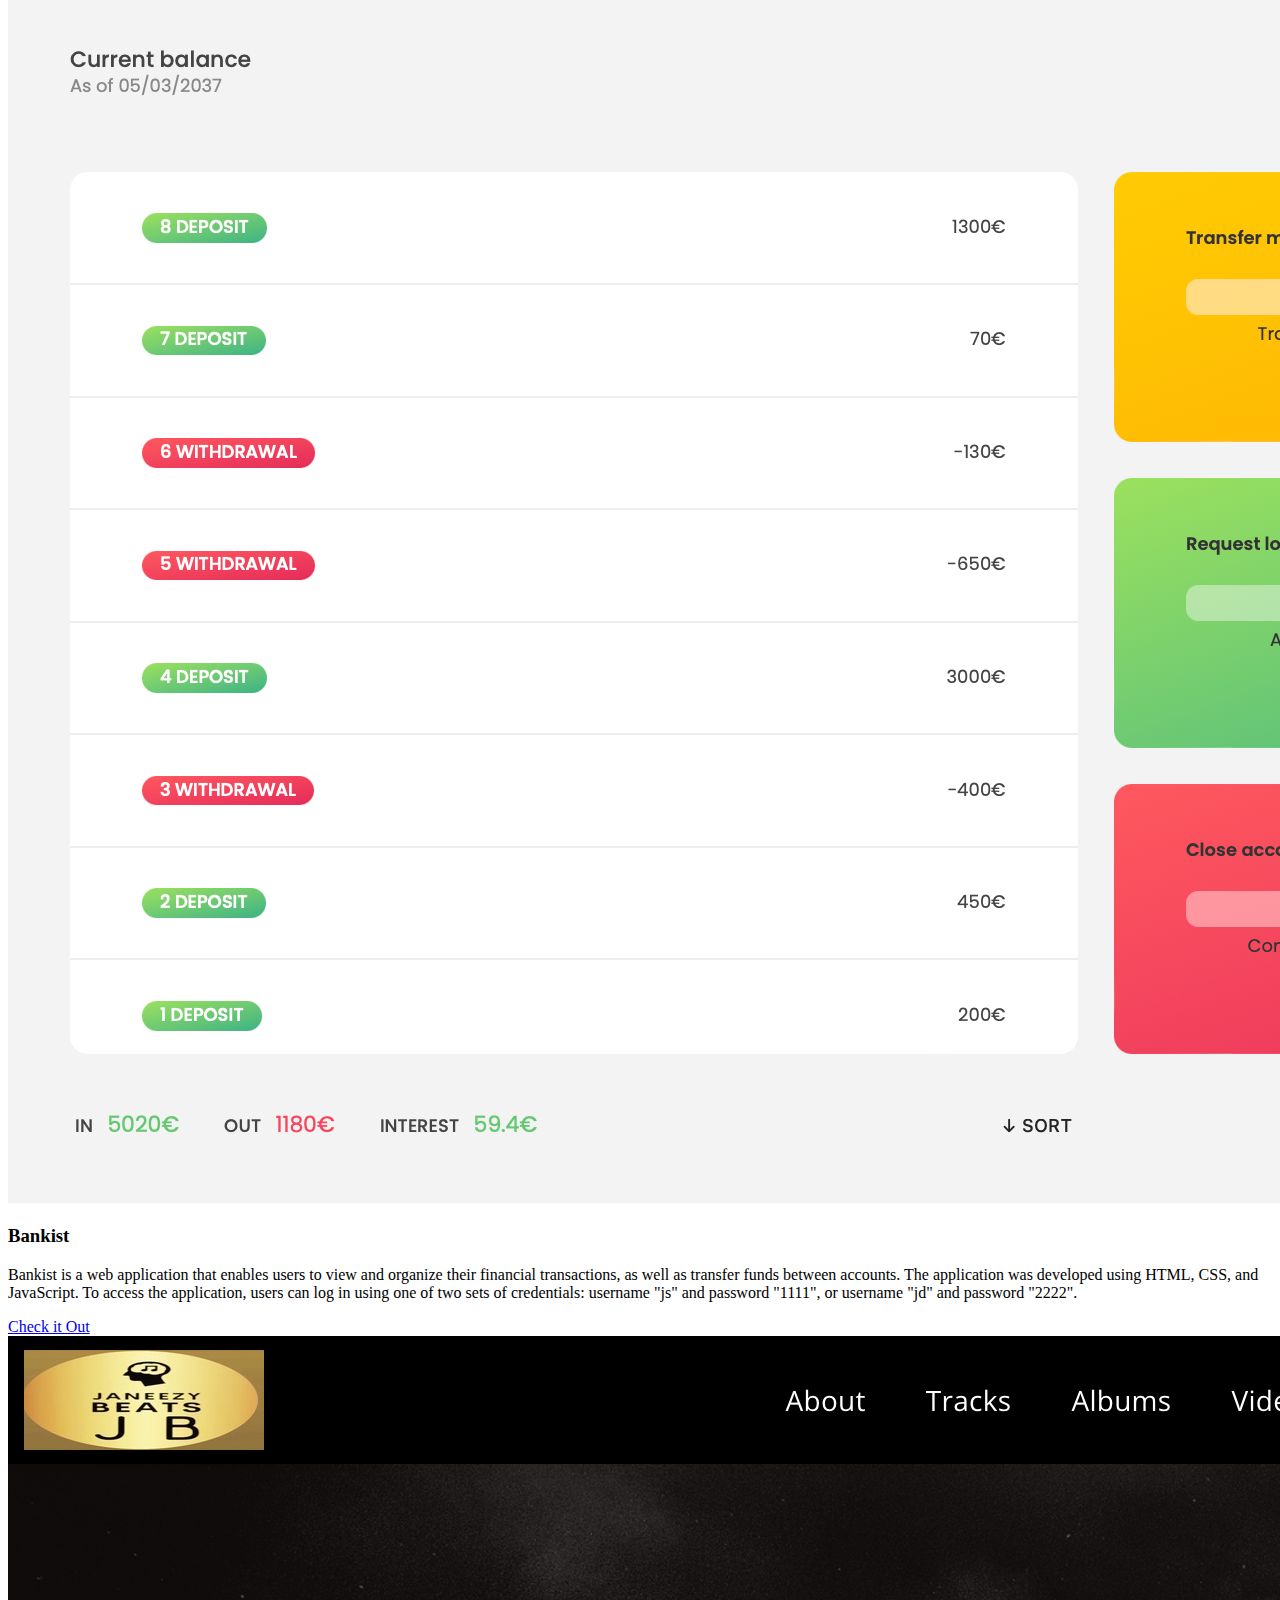
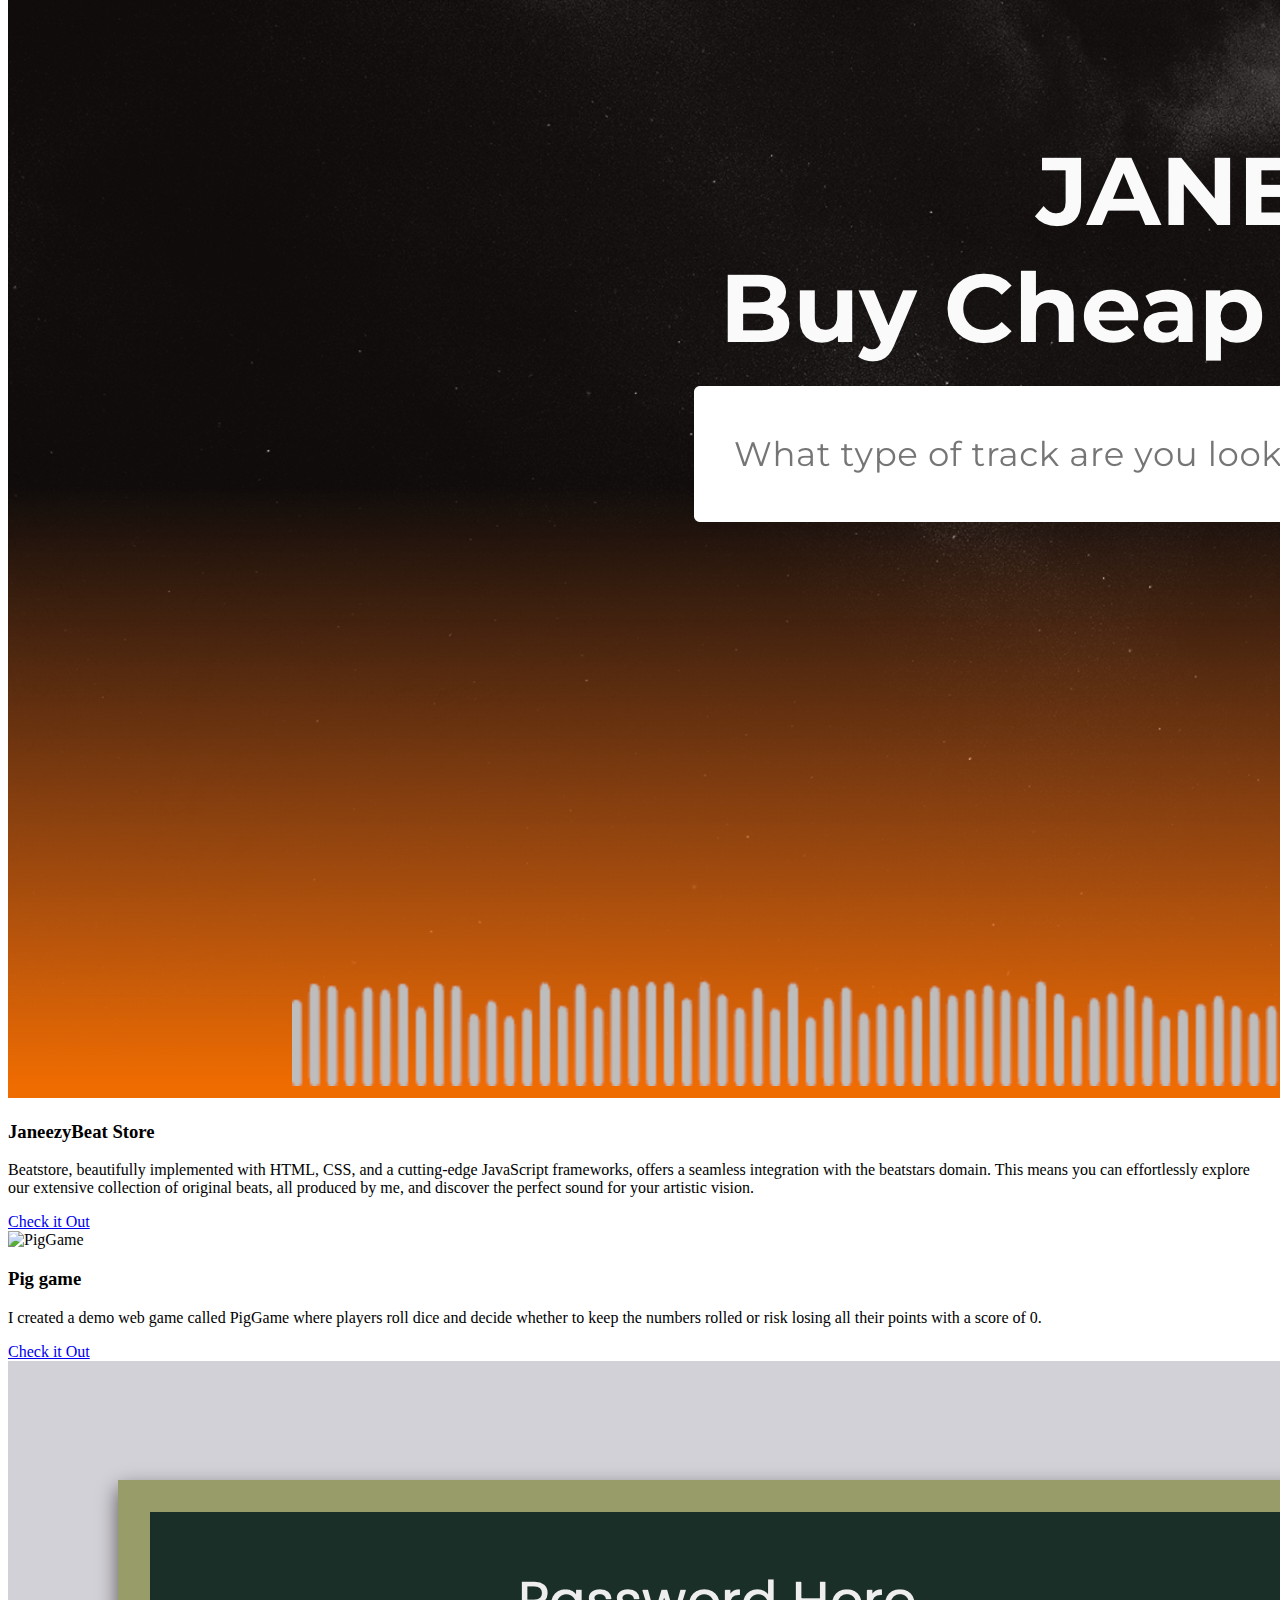
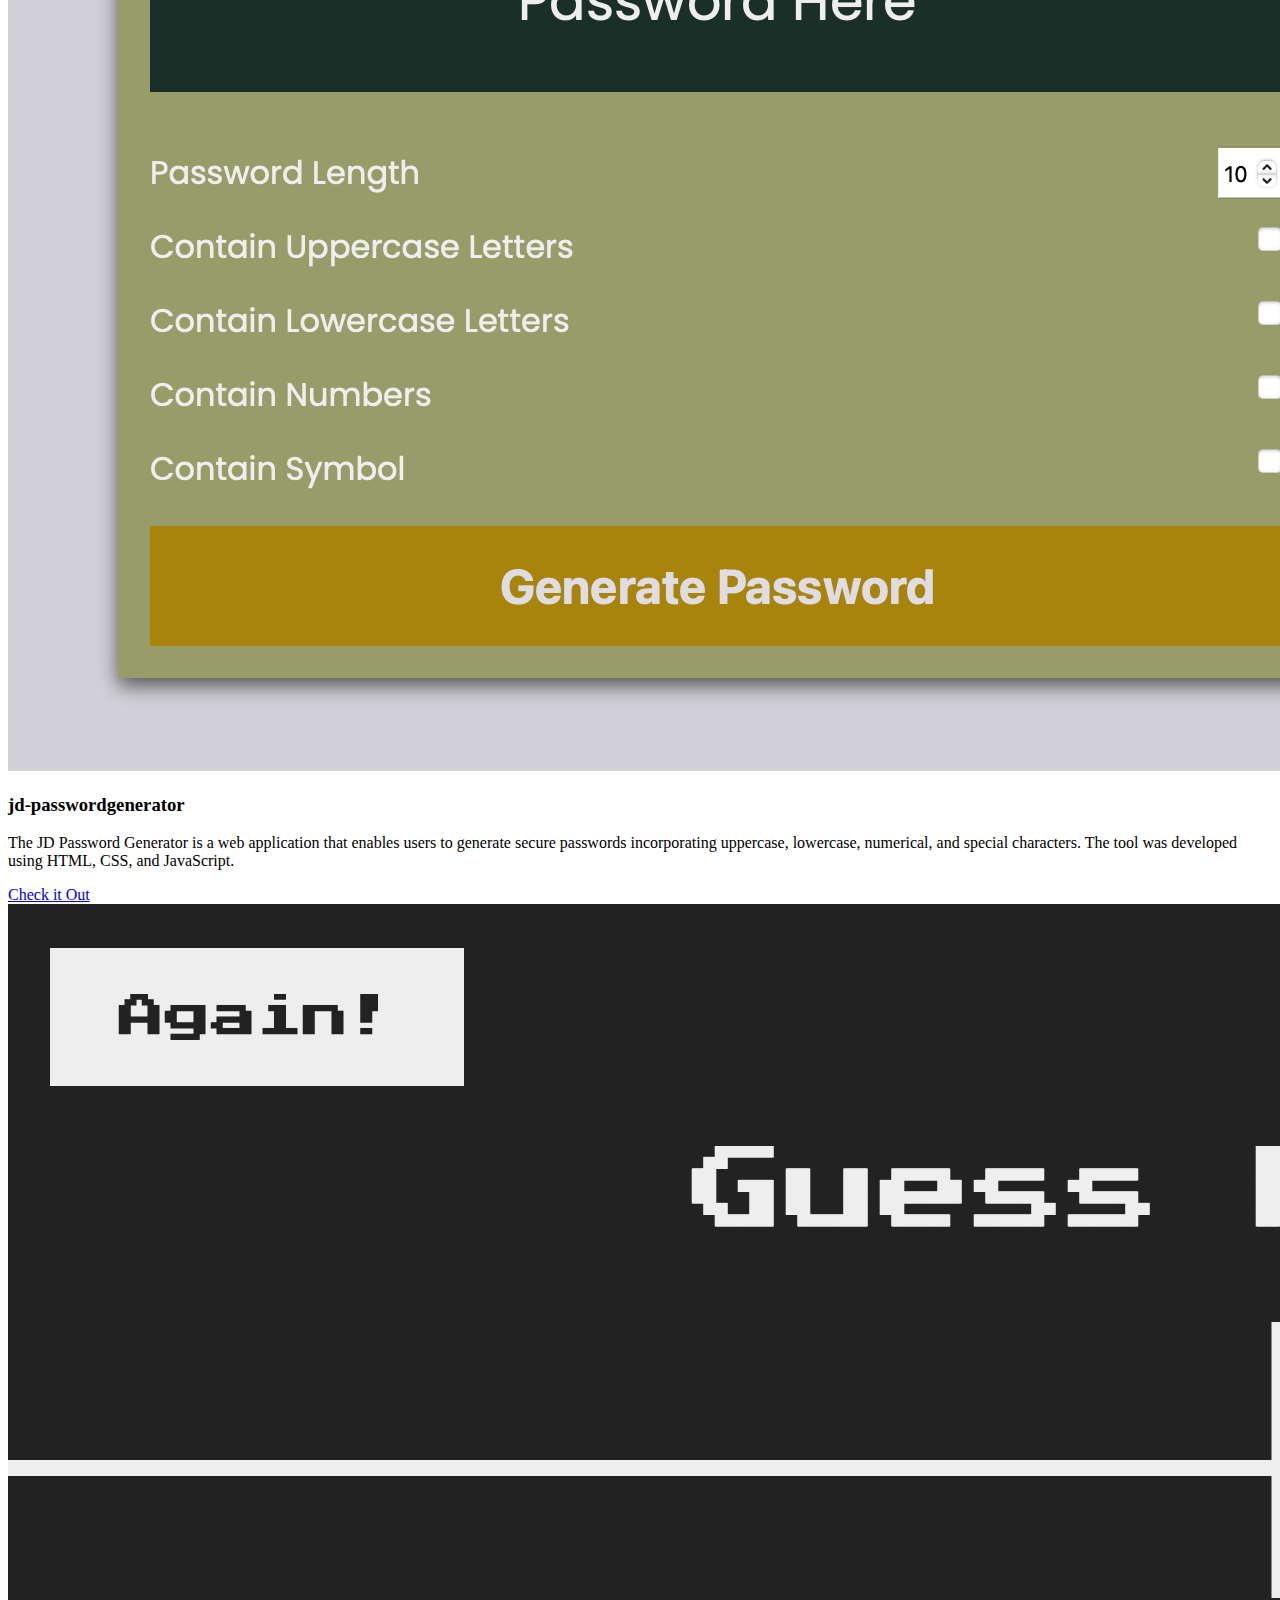
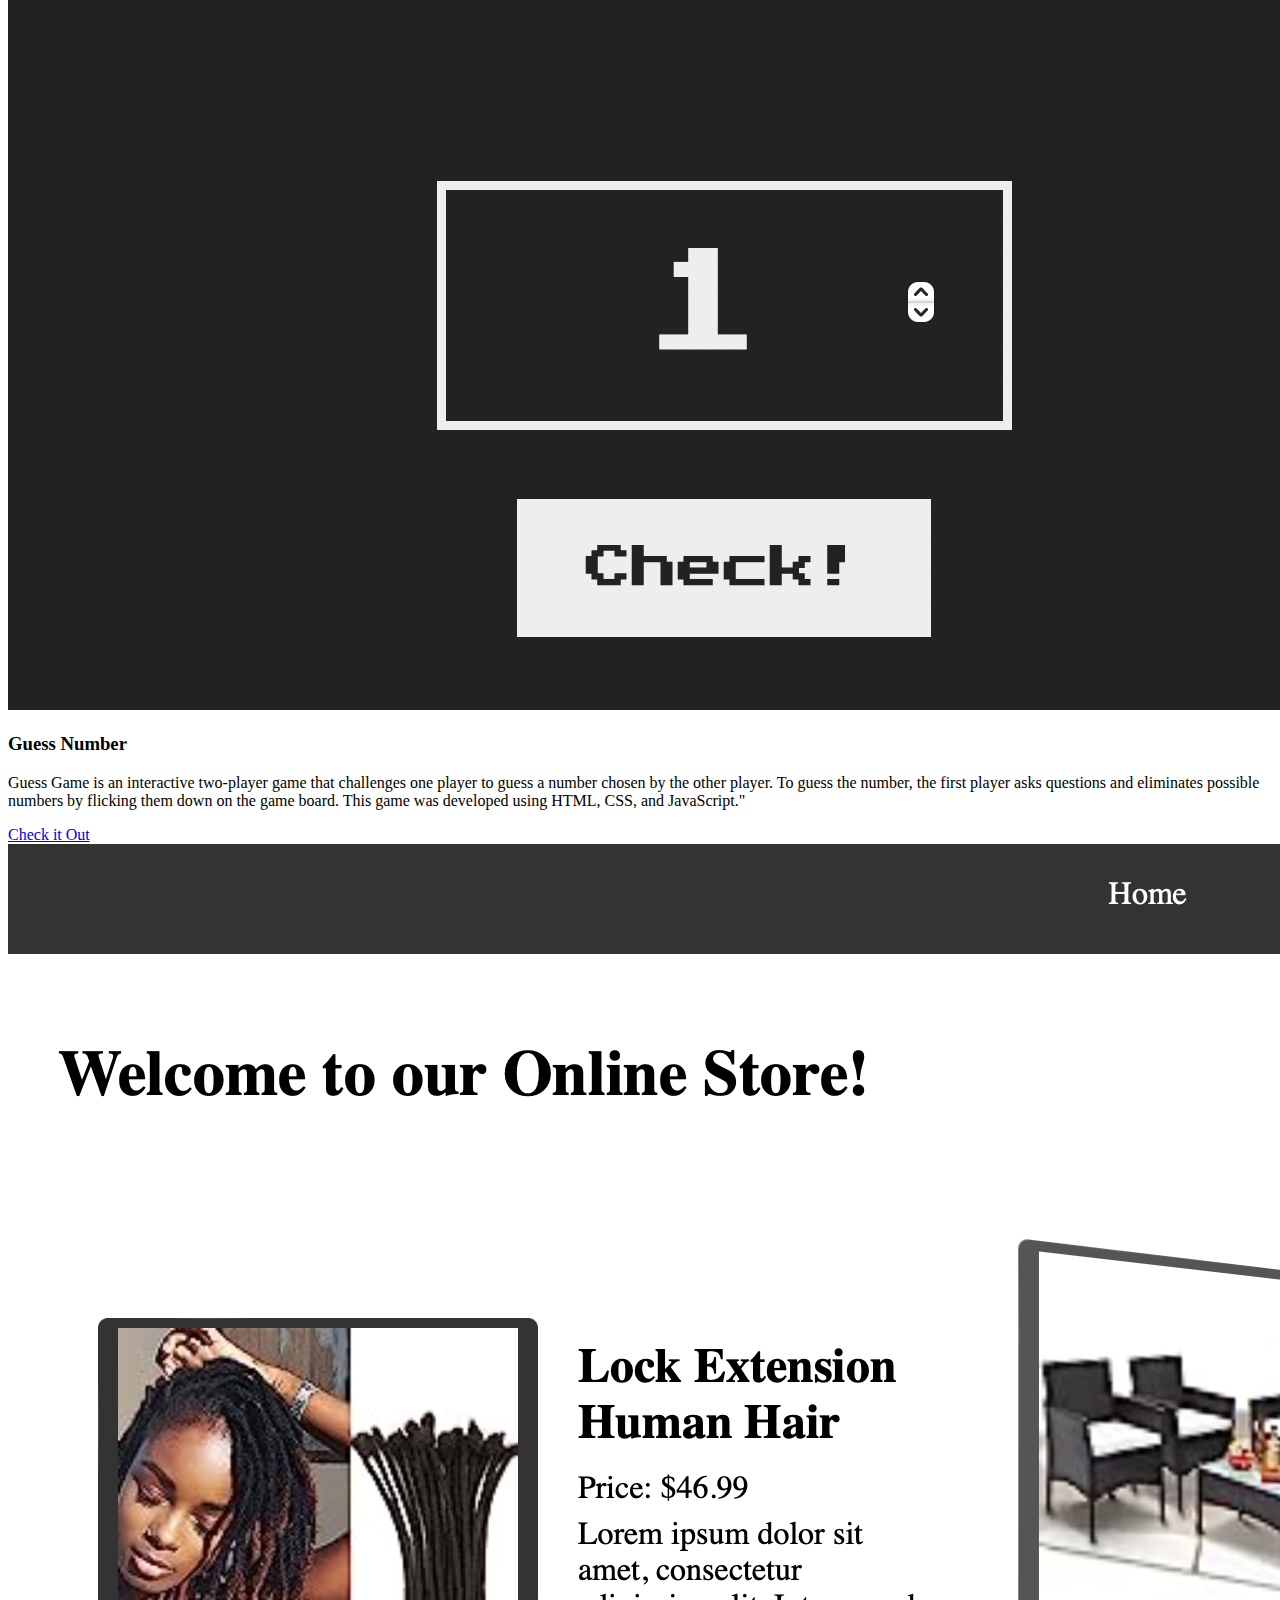
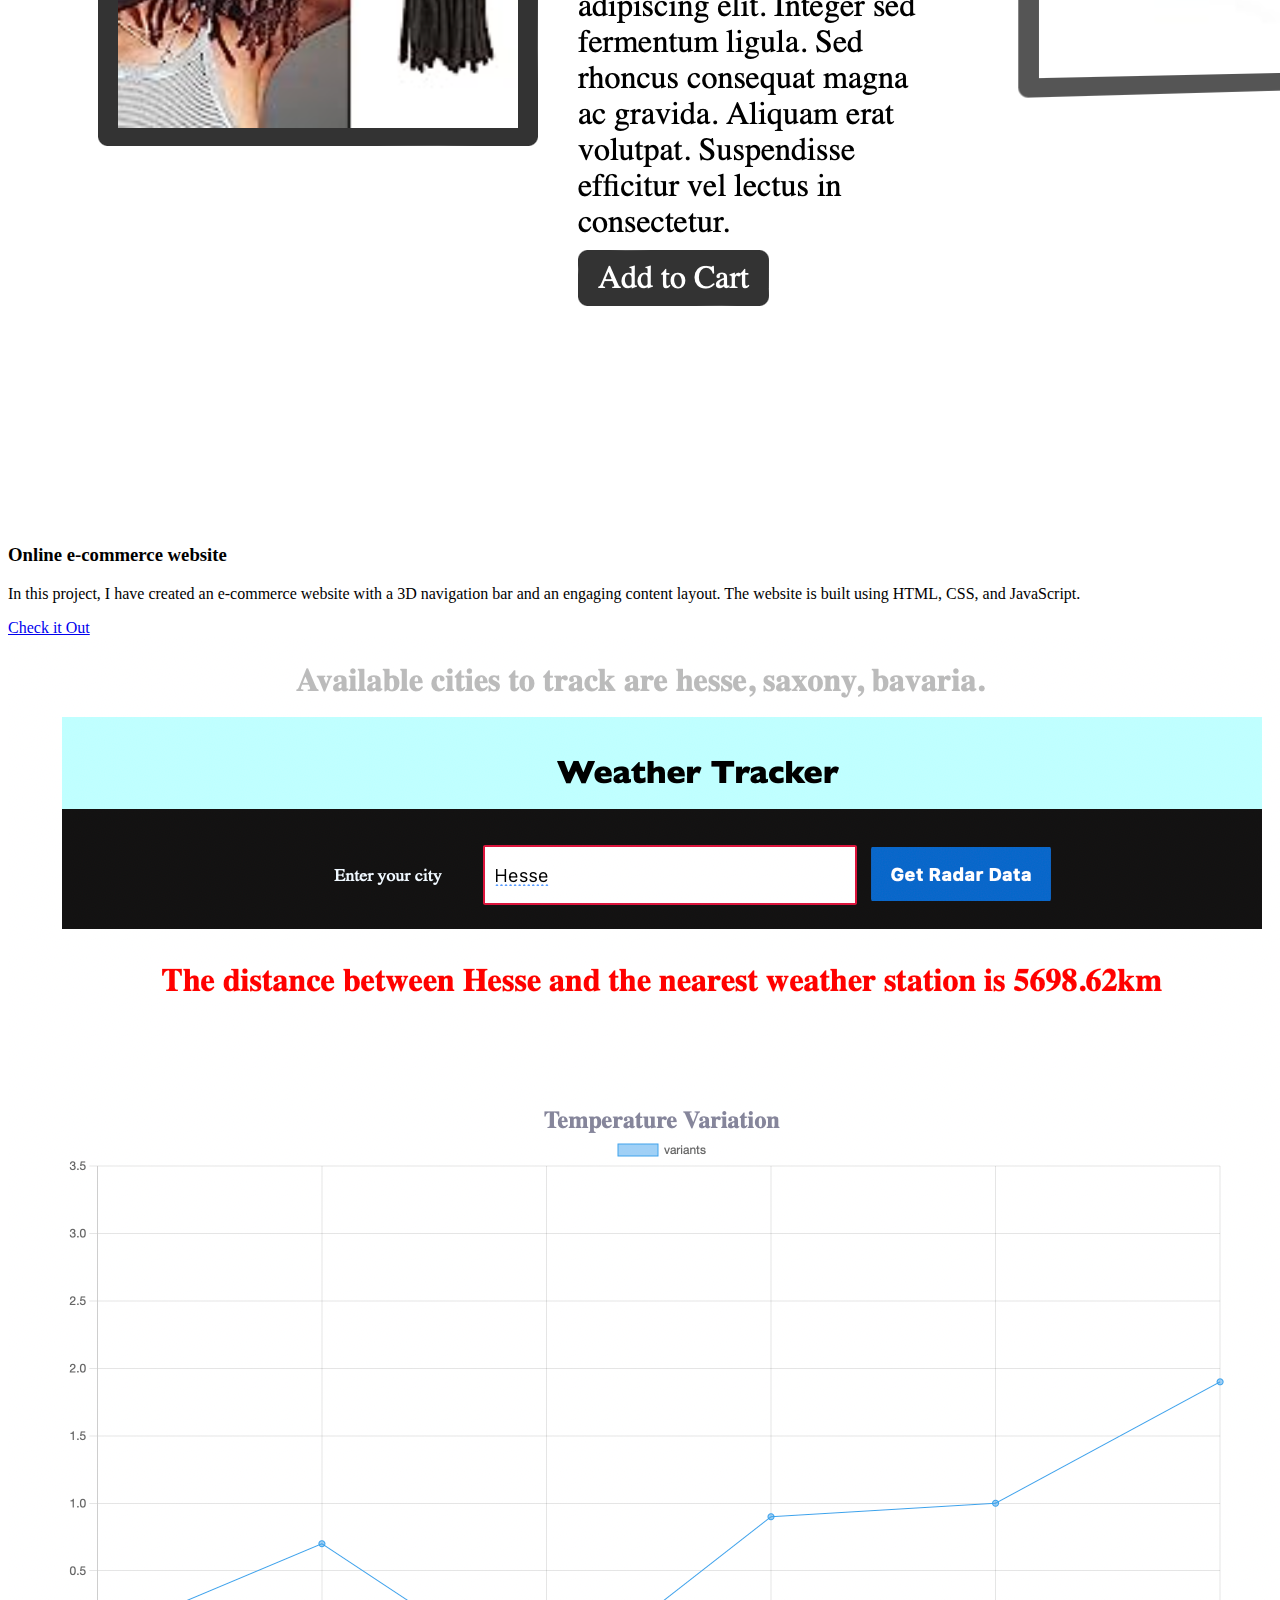
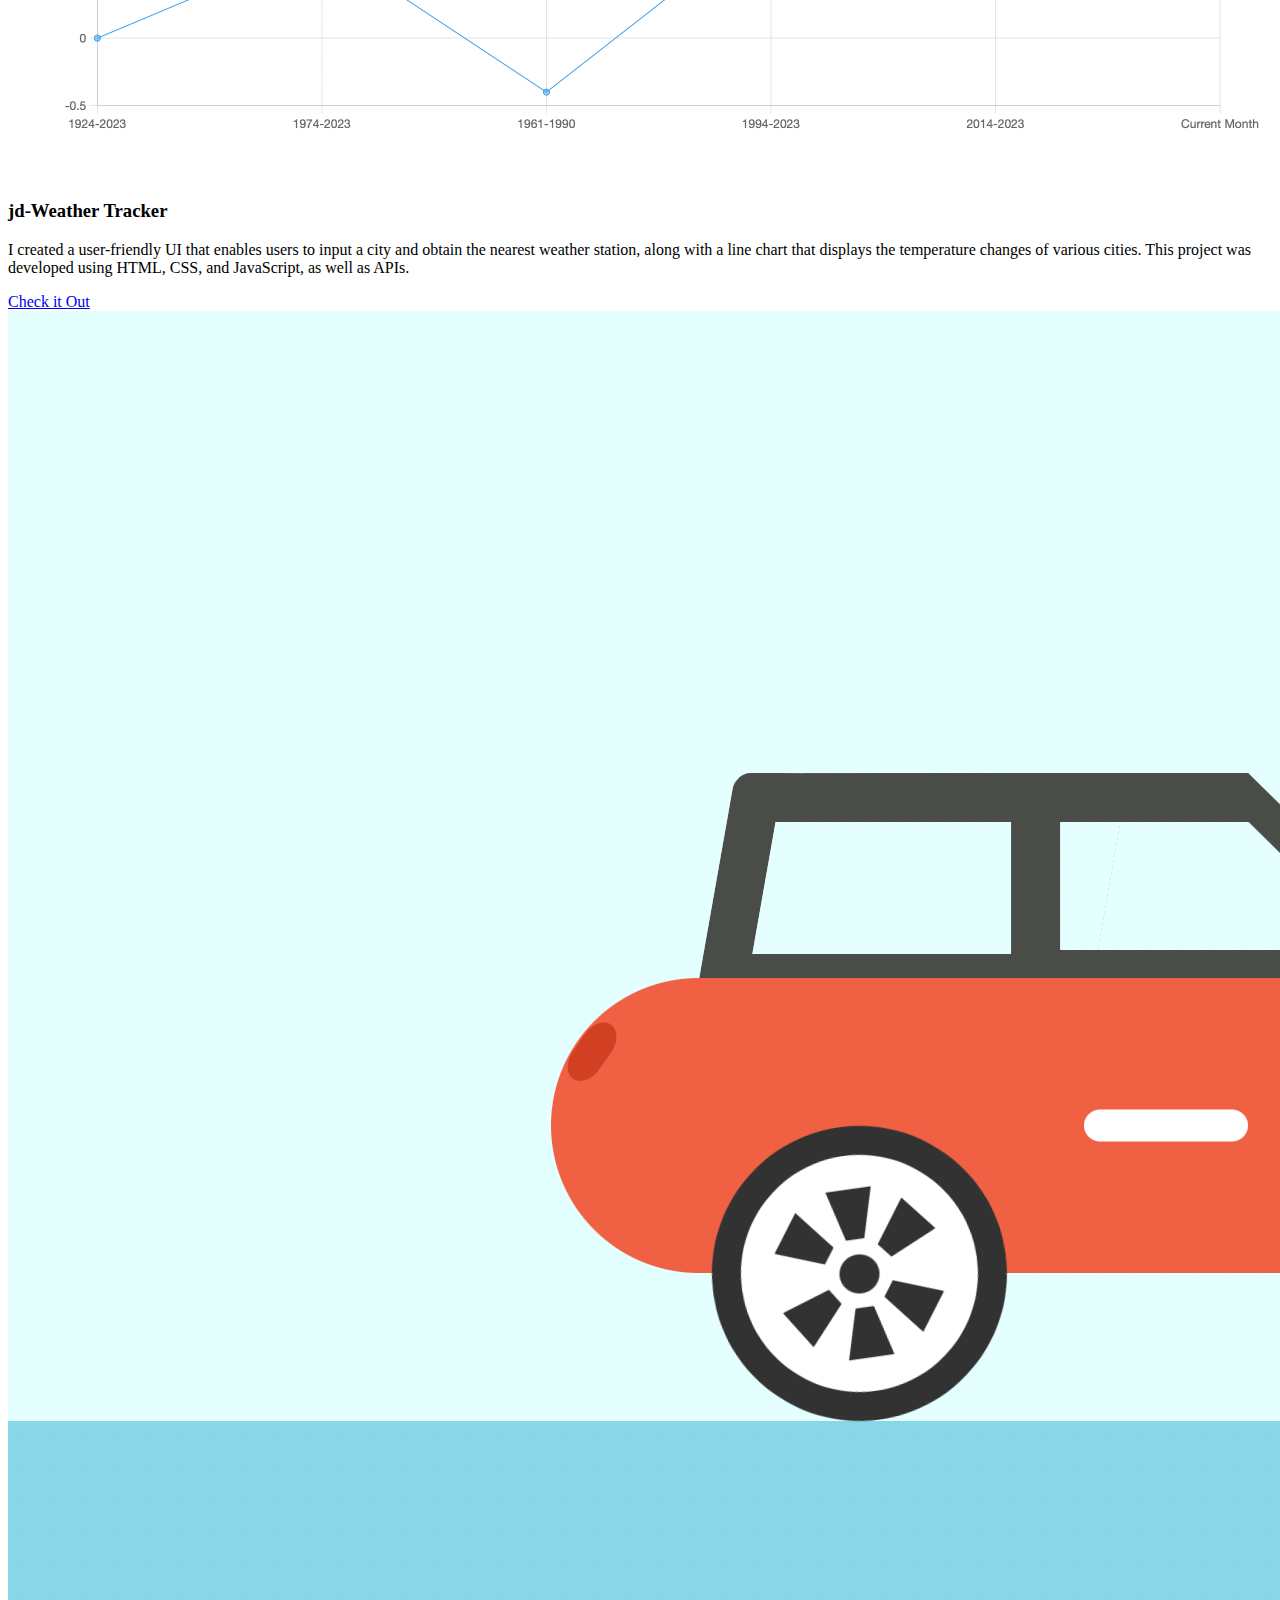
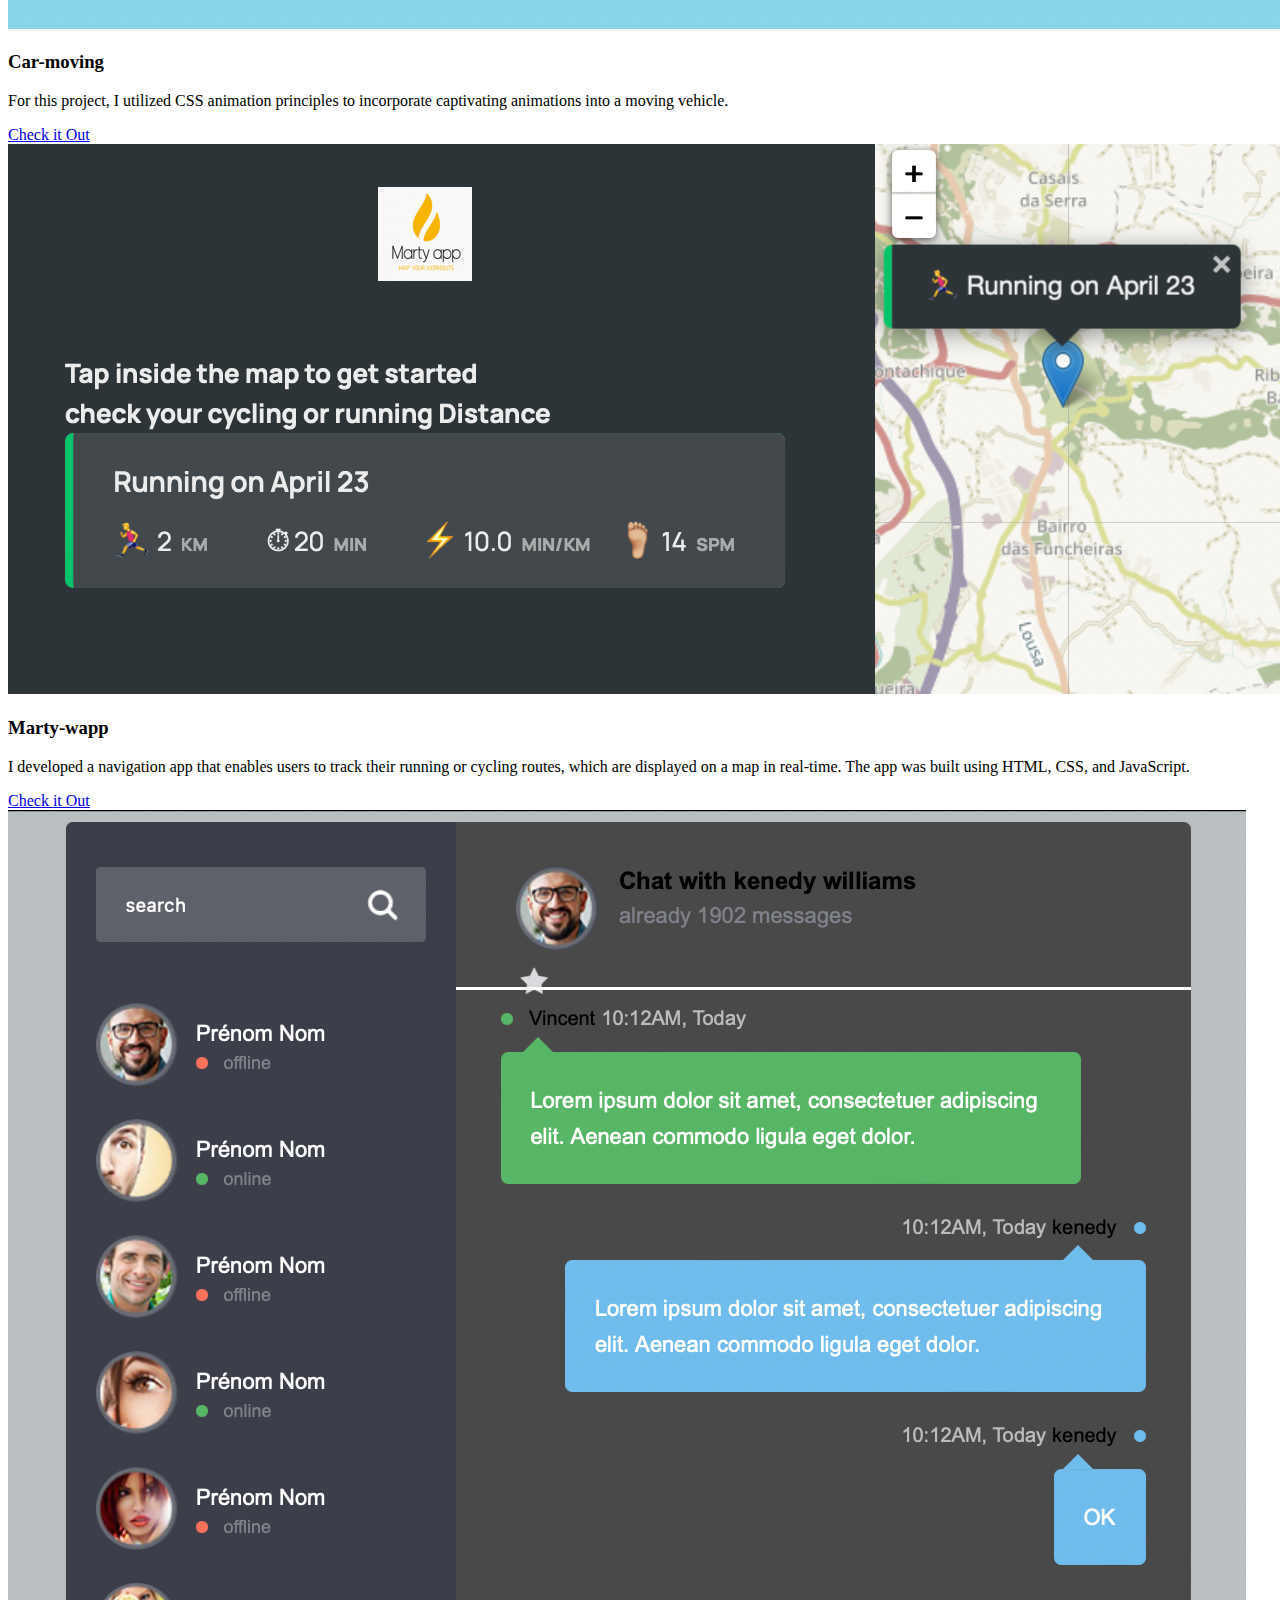
==== commit 6290c726: "added styling" ====
--- a/index.html
+++ b/index.html
@@ -620,34 +620,40 @@
   <div class="certifications-container">
 
     <!-- LinkedIn Certifications -->
+	<div class="project-card">
     <div class="certification-card">
       <h3 class="certification-title">LinkedIn - Front-End Development</h3>
       <p class="certification-details">
         Earned this certification from LinkedIn for completing the Front-End Development course, covering HTML, CSS, and JavaScript fundamentals.
       </p>
     </div>
+	</div>
 
     <!-- ... (Repeat for other LinkedIn certifications) ... -->
 
     <!-- Udemy Certifications -->
-
+	<div class="project-card">
     <div class="certification-card">
       <h3 class="certification-title">Udemy - Complete Web Development</h3>
       <p class="certification-details">
         Completed the comprehensive Complete Web Development course on Udemy, including hands-on projects and advanced topics in web development.
       </p>
     </div>
+	</div>
 
     <!-- ... (Repeat for other Udemy certifications) ... -->
 
     <!-- Google Certifications -->
+	<div class="project-card">
     <div class="certification-card">
       <h3 class="certification-title">Google - Responsive Web Design</h3>
       <p class="certification-details">
         Attained the Responsive Web Design certification from Google, showcasing proficiency in creating responsive and mobile-friendly web layouts.
       </p>
     </div>
+	</div>
 	<!-- Google Certifications -->
+	<div class="project-card">
     <div class="certification-card">
       <h3 class="certification-title"> European university -  Web development</h3>
       <p class="certification-details">
@@ -656,25 +662,34 @@
     </div>
   </div>
 </section>
+</div>
     <!-- ... (Repeat for other Google certifications) ... -->
+
 <section class=" certifications" id="certifications">
+
   <h2 class="certifications-title">Other Certifications</h2>
-  <div class="certifications-container">
+  <div class=" certifications-container ">
     <div class="certification-images">
+		<div class="project-card">
       <img src="certifications/-diploma tech  2.JPG" alt="Certification 1" class="zoomable">
       <img src="certifications/git.png" alt="Certification 2" class="zoomable">
       <img src="certifications/-diploma tech .JPG" alt="Certification 3" class="zoomable">
       <img src="certifications/student_certificate_51021847_ed38cb68640755343b08157c919e88b9_1691954225.pdf" alt="Certification 4" class="zoomable">
     </div>
-  </div>
+	</div>
+
+
 </section>
+</div>
 
 
 <section class="articles" id="articles">
   <h2 class="articles-title"> Find My Latest Articles </h2>
-  <div class="articles-container container">
+
+  <div class="articles-container container ">
     <!-- Article cards will be added here -->
   </div>
+
 </section>
 
 
@@ -682,6 +697,7 @@
   <h2 class="services-title">My Services</h2>
   <div class="services-container">
     <!-- Service 1 -->
+	<div class="project-card">
     <div class="service">
       <h3 class="service-title">Web Development</h3>
       <p class="service-description">
@@ -689,8 +705,10 @@
         the latest technologies such as HTML, CSS, JavaScript, and React.
       </p>
     </div>
+	</div>
 
     <!-- Service 2 -->
+	<div class="project-card">
     <div class="service">
       <h3 class="service-title">UI/UX Design</h3>
       <p class="service-description">
@@ -698,8 +716,10 @@
         has an intuitive and visually appealing user interface.
       </p>
     </div>
+	</div>
 
     <!-- Service 3 -->
+	<div class="project-card">
     <div class="service">
       <h3 class="service-title">Front-end Optimization</h3>
       <p class="service-description">
@@ -707,13 +727,27 @@
         loading times and a seamless user experience.
       </p>
     </div>
+	</div>
     <!-- Add more services as needed -->
+	<!-- Service 3 -->
+	<div class="project-card">
+    <div class="service">
+      <h3 class="service-title">Front-end Optimization</h3>
+      <p class="service-description">
+        I can help optimize your website's front-end performance, ensuring fast
+        loading times and a seamless user experience.
+      </p>
+    </div>
+	</div>
+
   </div>
 </section>
 
+
 <!-- body contact me section  -->
 
 		<section
+
 			class="contact"
 			id="contact">
 			<h2>Get In Touch With Me</h2>
@@ -869,16 +903,15 @@
 		<!-- adding new lines  -->
 
 		<!-- linking script.js -->
-		<script defer src="script.js/script.js"></script>
-		<script defer src="./script.js/app2.js"></script>
-		<script defer src="https://cdnjs.cloudflare.com/ajax/libs/three.js/110/three.min.js"></script>
-		<script  defer ="script.js/animation.js" ></script>
-		<script defer src="./script.js/textanimations.js"></script>
-		<script defer src="./script.js/skillsanimations.js"></script>
-		<script  defer src="./script.js/animate.js" ></script>
-		<script defer src="script.js/certification.js"></script>
-		<script src="script.js/articles.js"></script>
-		<script src="script.js/services.js"></script>
+		<script src="./script.js/app2.js" defer></script>
+    <script src="https://cdnjs.cloudflare.com/ajax/libs/three.js/110/three.min.js" defer></script>
+    <script src="./script.js/animation.js" defer></script>
+    <script src="./script.js/textanimations.js" defer></script>
+    <script src="./script.js/skillsanimations.js" defer></script>
+    <script src="./script.js/animate.js" defer></script>
+    <script src="./script.js/certification.js" defer></script>
+    <script src="./script.js/articles.js" defer></script>
+    <script src="./script.js/services.js" defer></script>
 
 		 <!-- Add icon library  -->
 <link rel="stylesheet" href="https://cdnjs.cloudflare.com/ajax/libs/font-awesome/4.7.0/css/font-awesome.min.css">
--- a/css/certifications.css
+++ b/css/certifications.css
@@ -9,6 +9,8 @@
   text-align: center;
   gap: 1px;
   margin-bottom: 30px;
+  margin-top: 30px;
+  padding: 20px;
 
 }
 
--- a/css/articles.css
+++ b/css/articles.css
@@ -1,6 +1,6 @@
 
-/* Zoom-in animation */
-@keyframes zoomIn {
+/* Zoom animation */
+@keyframes zoom {
   from {
     transform: scale(0.8);
     opacity: 0;
@@ -11,56 +11,33 @@
   }
 }
 
-/* Zoom-out animation */
-@keyframes zoomOut {
-  from {
-    transform: scale(1);
-    opacity: 1;
-  }
-  to {
-    transform: scale(0.8);
-    opacity: 0;
-
-  }
-}
-
 .articles-container {
   display: flex;
   flex-wrap: wrap;
   gap: 20px;
   justify-content: center;
-  align-items: stretch;
-  margin-bottom: 30px ;
+  align-items: center;
+  margin: 30px 0;
+  color: rgb (53, 53, 105);
 
 
 }
 
 .article-card {
-  background-color: #5659592f;
+  background-color: #6f6a4590;
   border-radius: 10px;
-  padding: 20px;
+  padding: 40px;
   box-shadow: 0px 4px 6px rgba(0, 0, 0, 0.1);
   opacity: 1;
-  margin-top: 20px ;
+  margin: 20px 0;
+  animation: zoom 0.5s ease-in-out;
+  width: 1400px;
+  text-align: center;
+  font-family: Arial, Helvetica, sans-serif;
 }
 
-.zoom-in {
-  animation: zoomIn 0.5s ease-in-out;
+.articles-title {
+  margin: 80px 0 30px;
+  color: rgb(53, 53, 105);
 }
 
-.zoom-out {
-  animation: zoomOut 0.5s ease-in-out;
-}
-
-
-h2 .articles-title {
-  margin-top: 40px ;
-  margin-bottom: 30px;
-
-}
-
-
-h2{
-  margin-top: 30px ;
-  margin-bottom: 30px;
-}--- a/css/animation.css
+++ b/css/animation.css
@@ -3,10 +3,12 @@
   from {
     opacity: 0;
     transform: translateY(20px);
+
   }
   to {
     opacity: 1;
     transform: translateY(0);
+
   }
 }
 
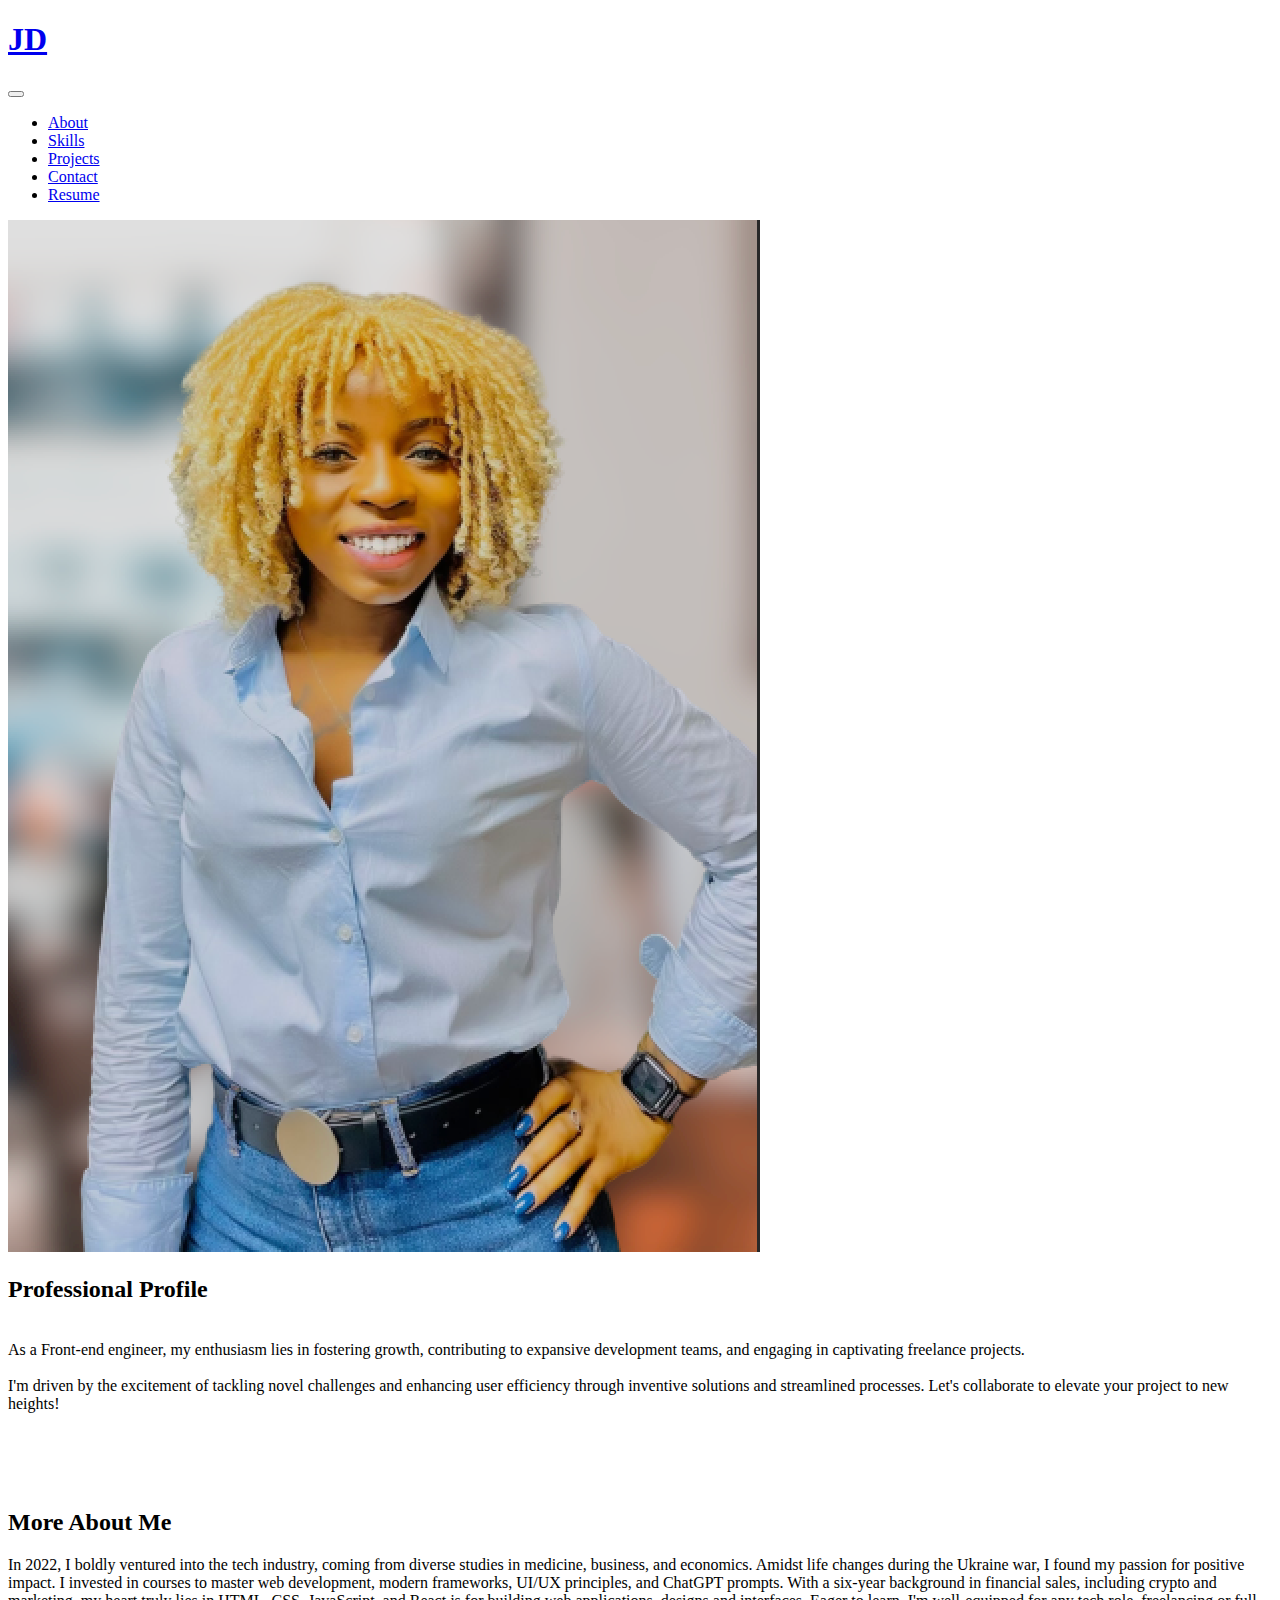
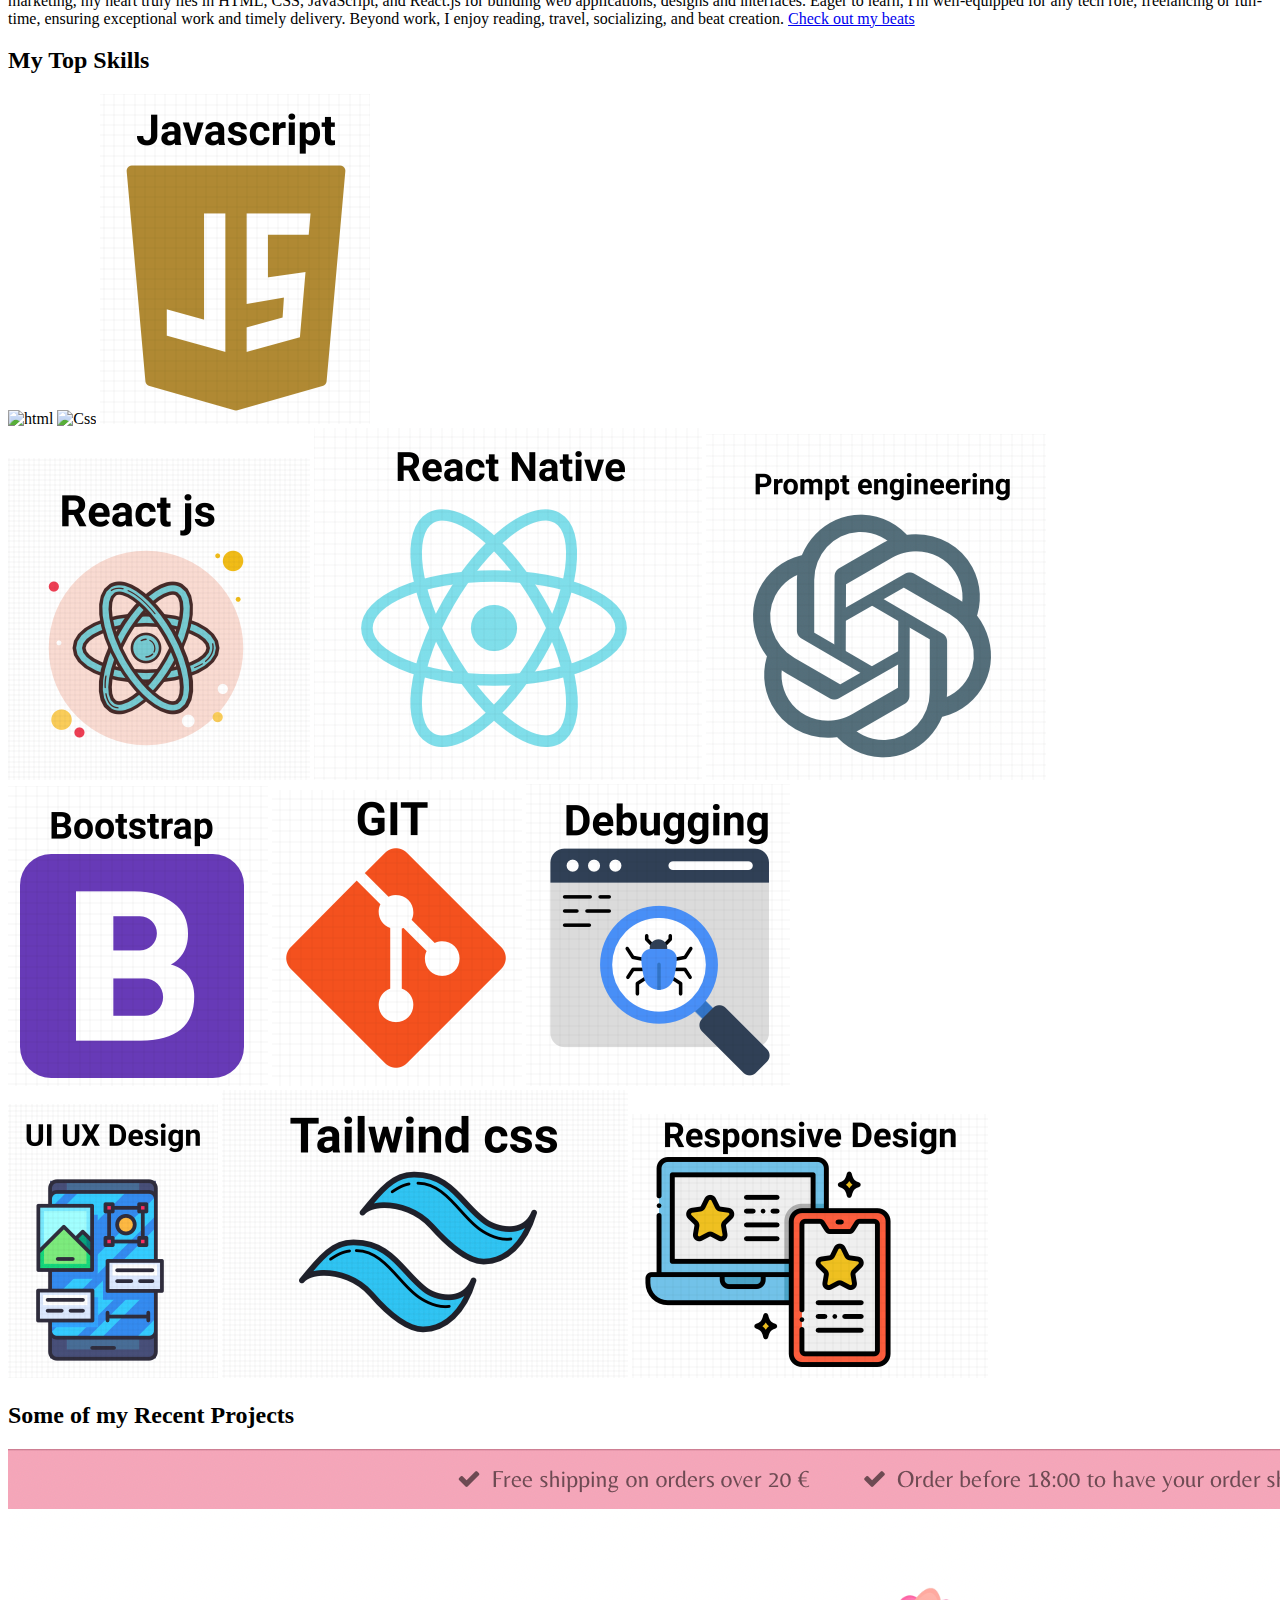
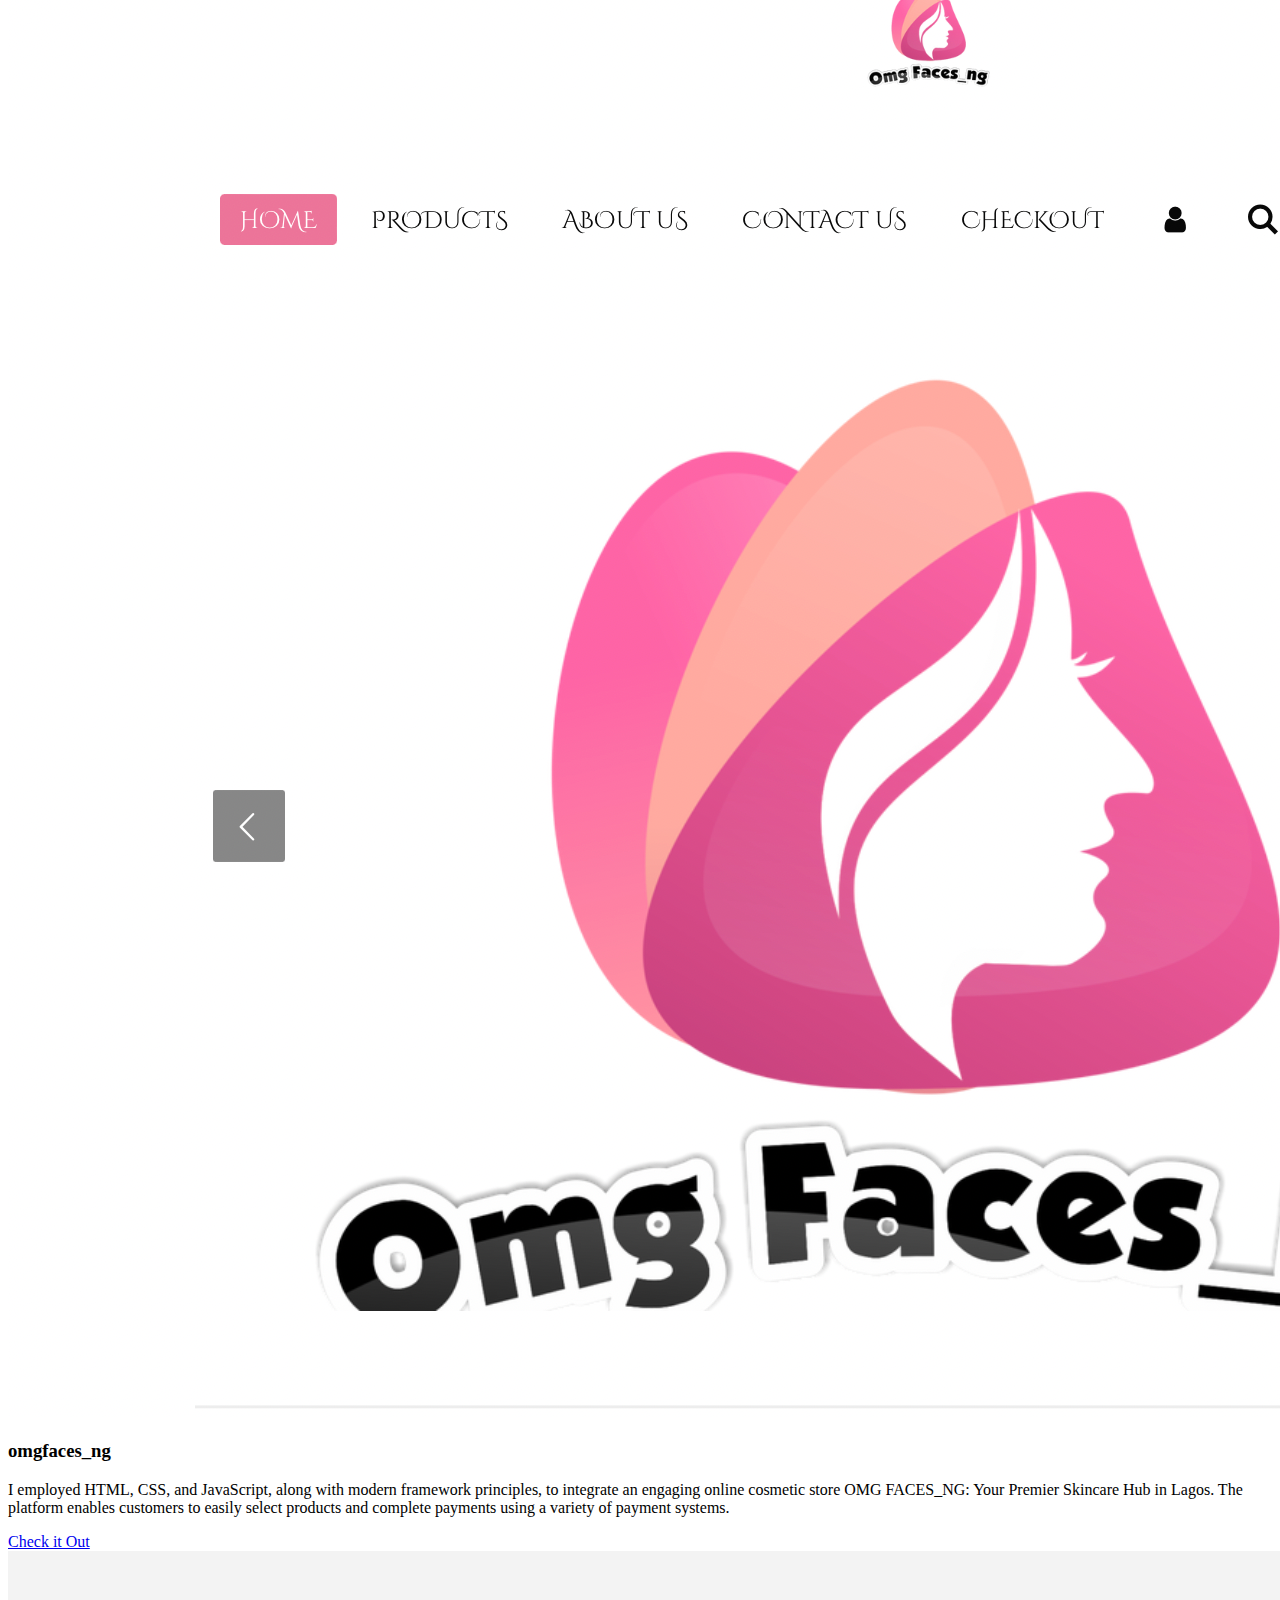
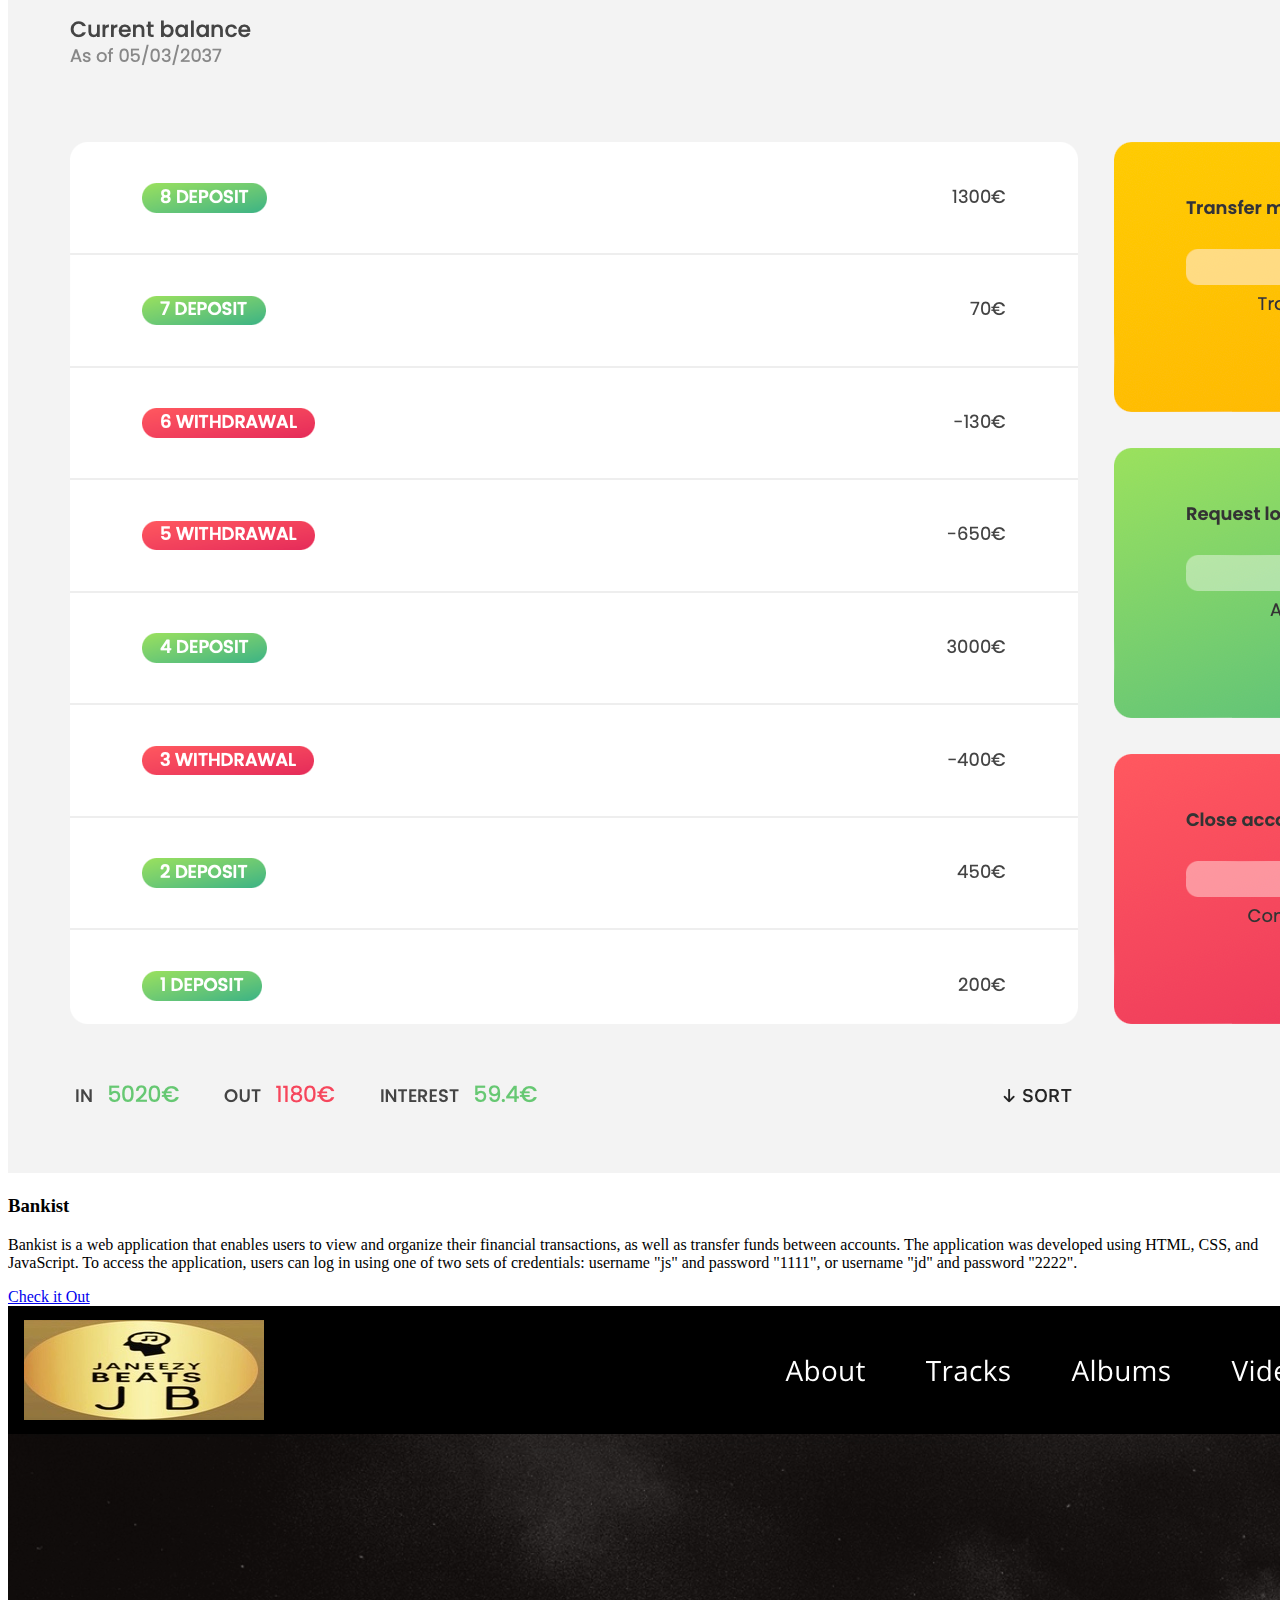
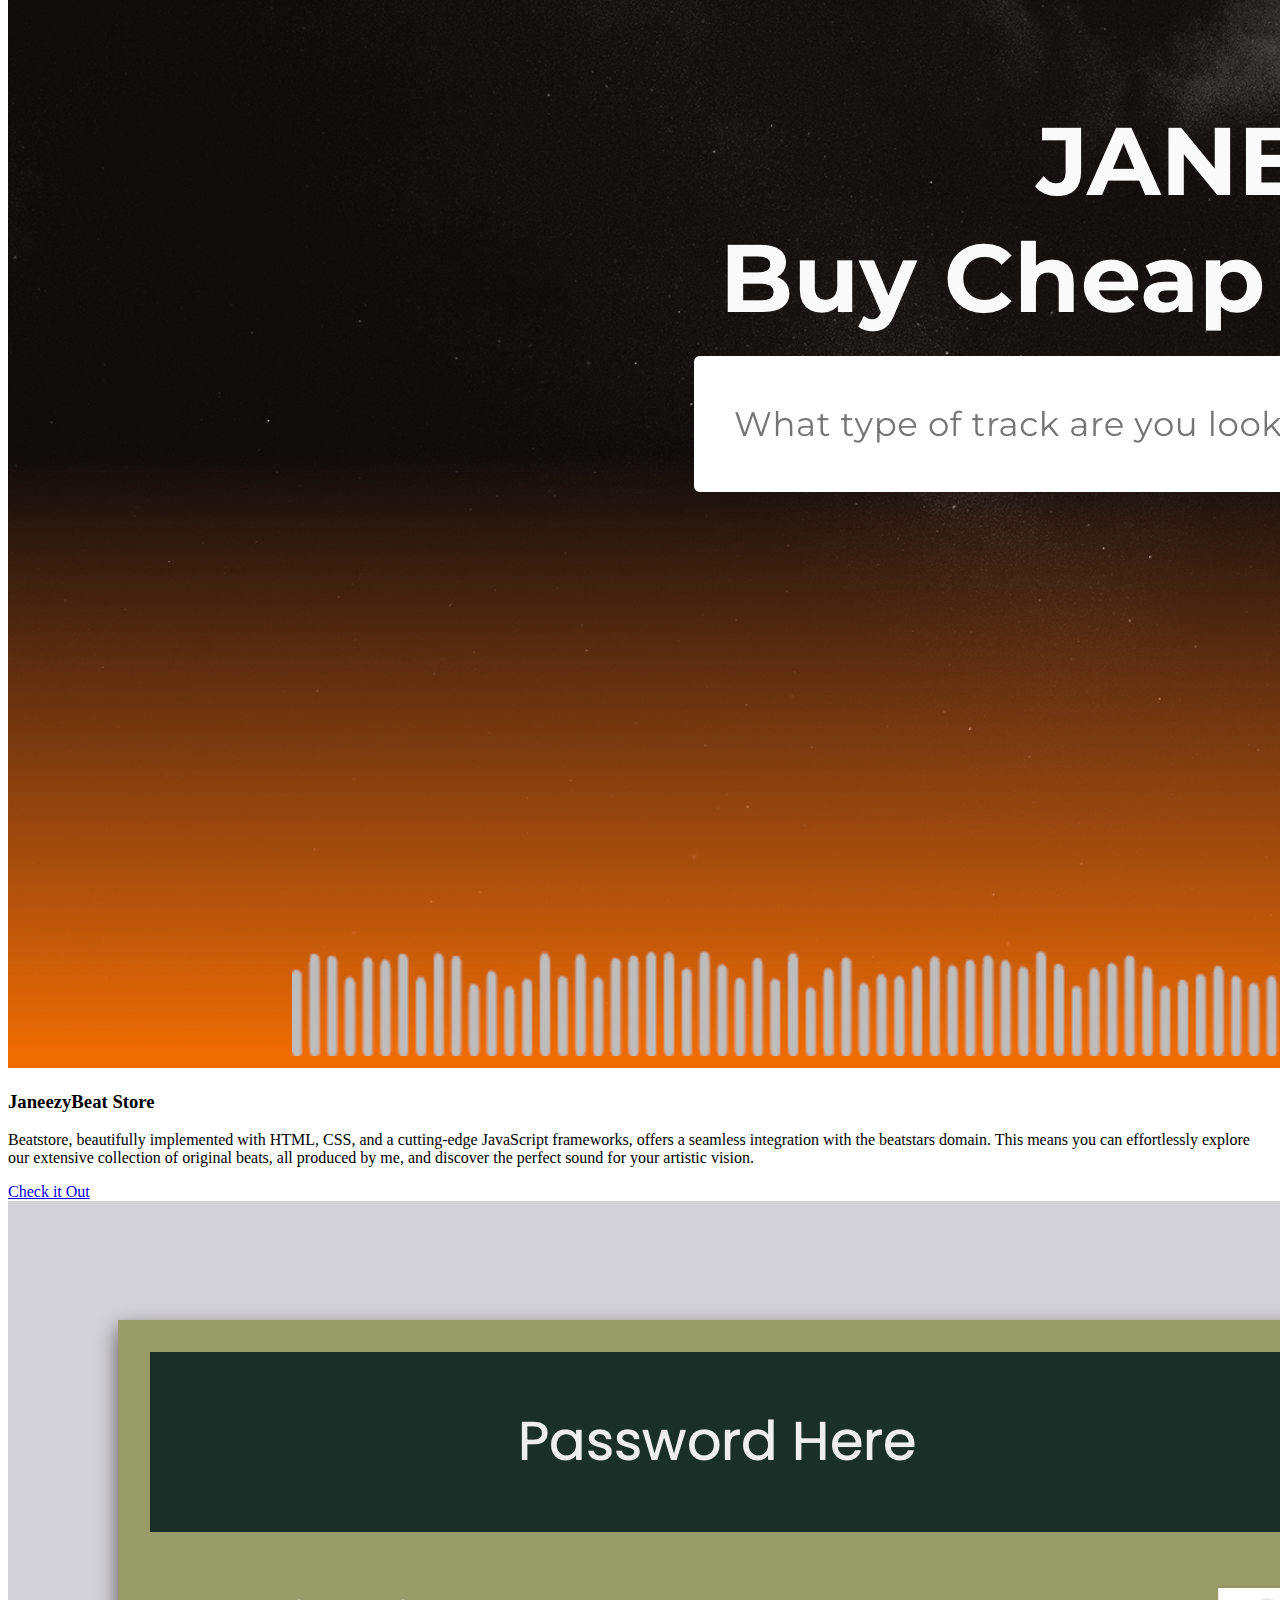
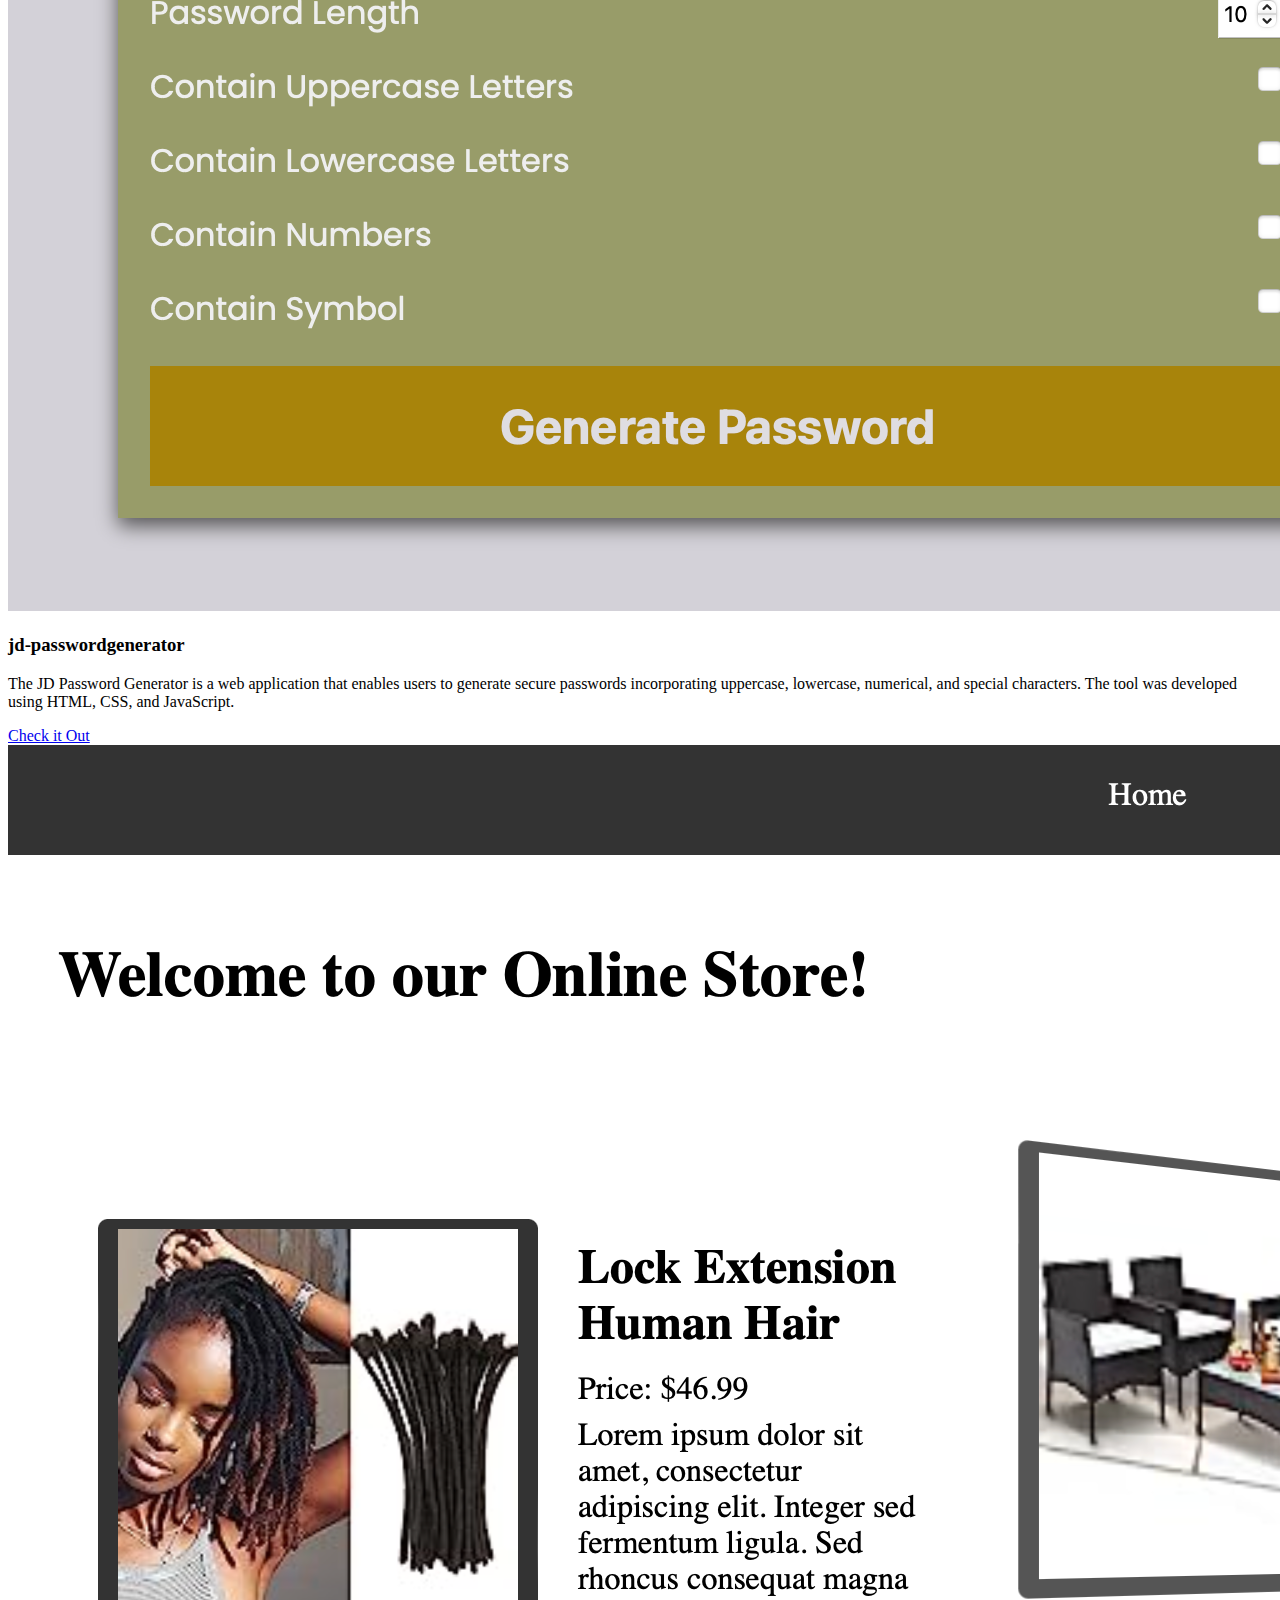
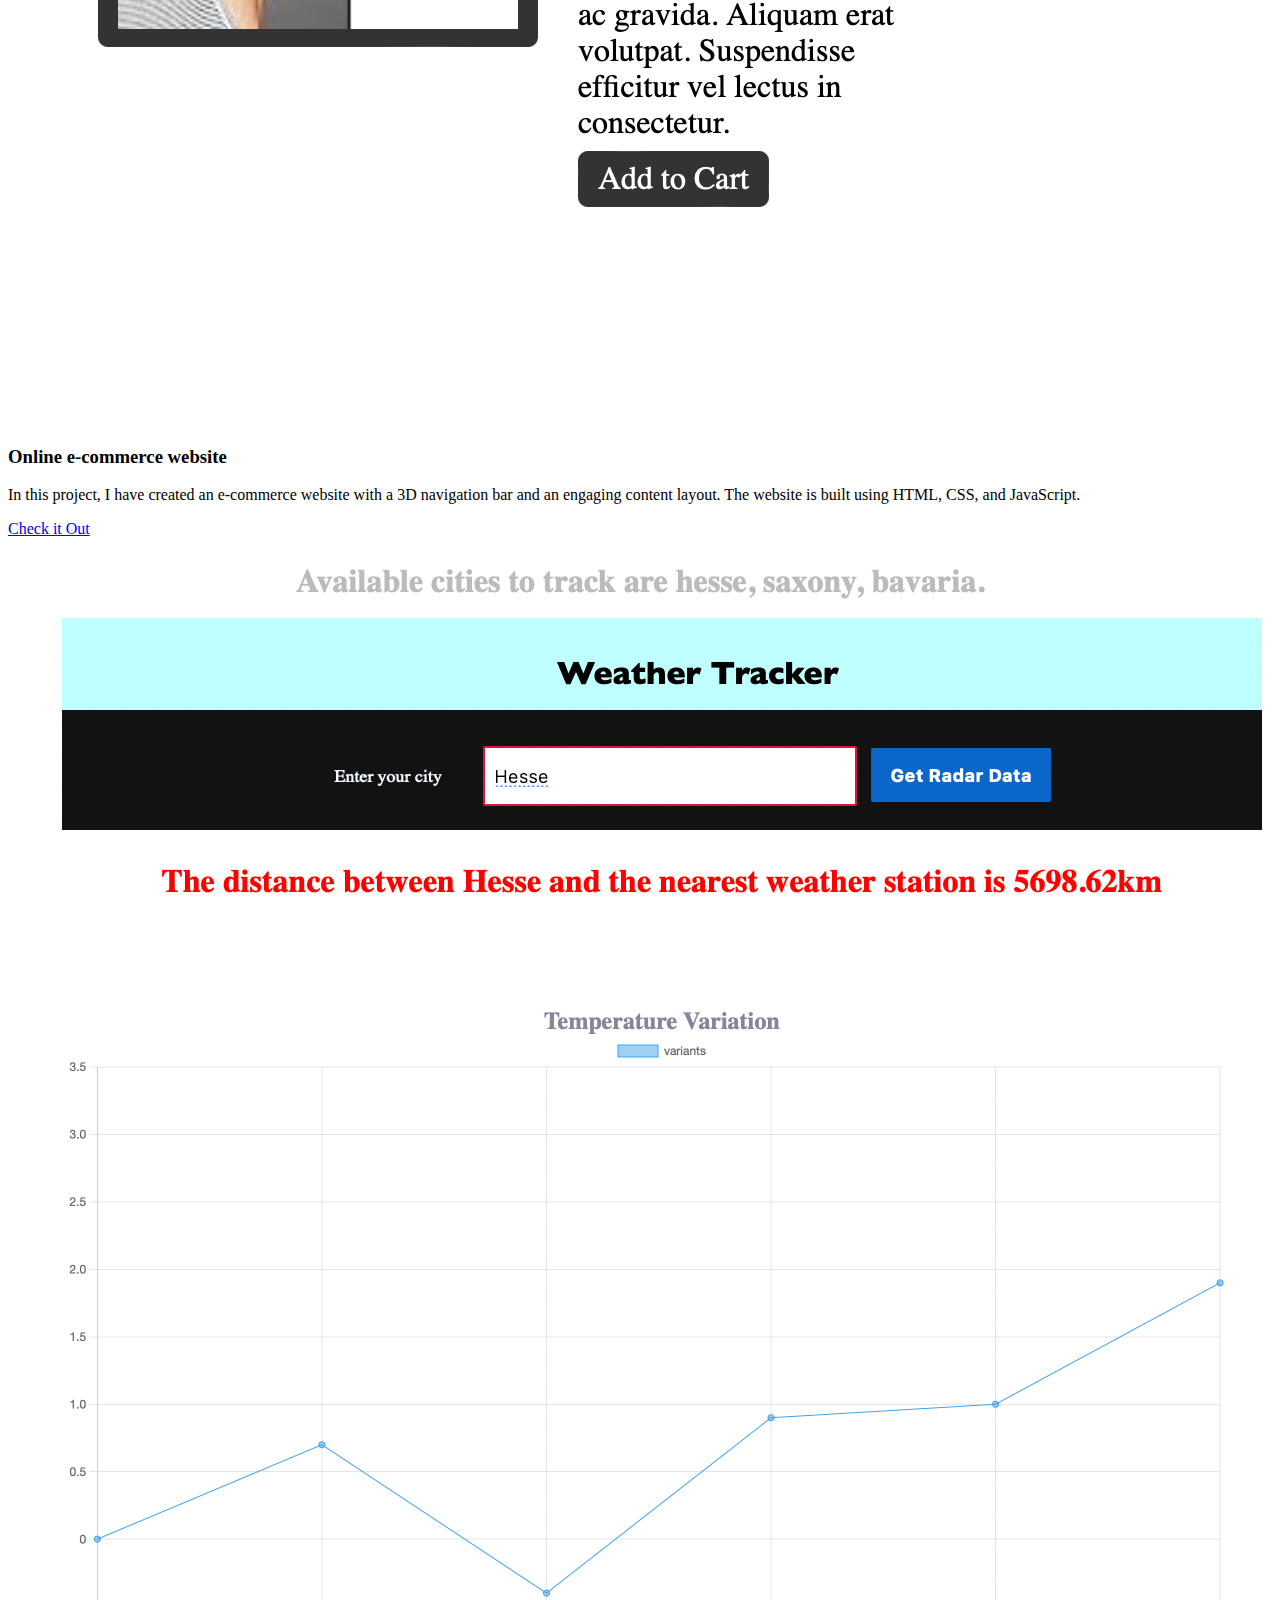
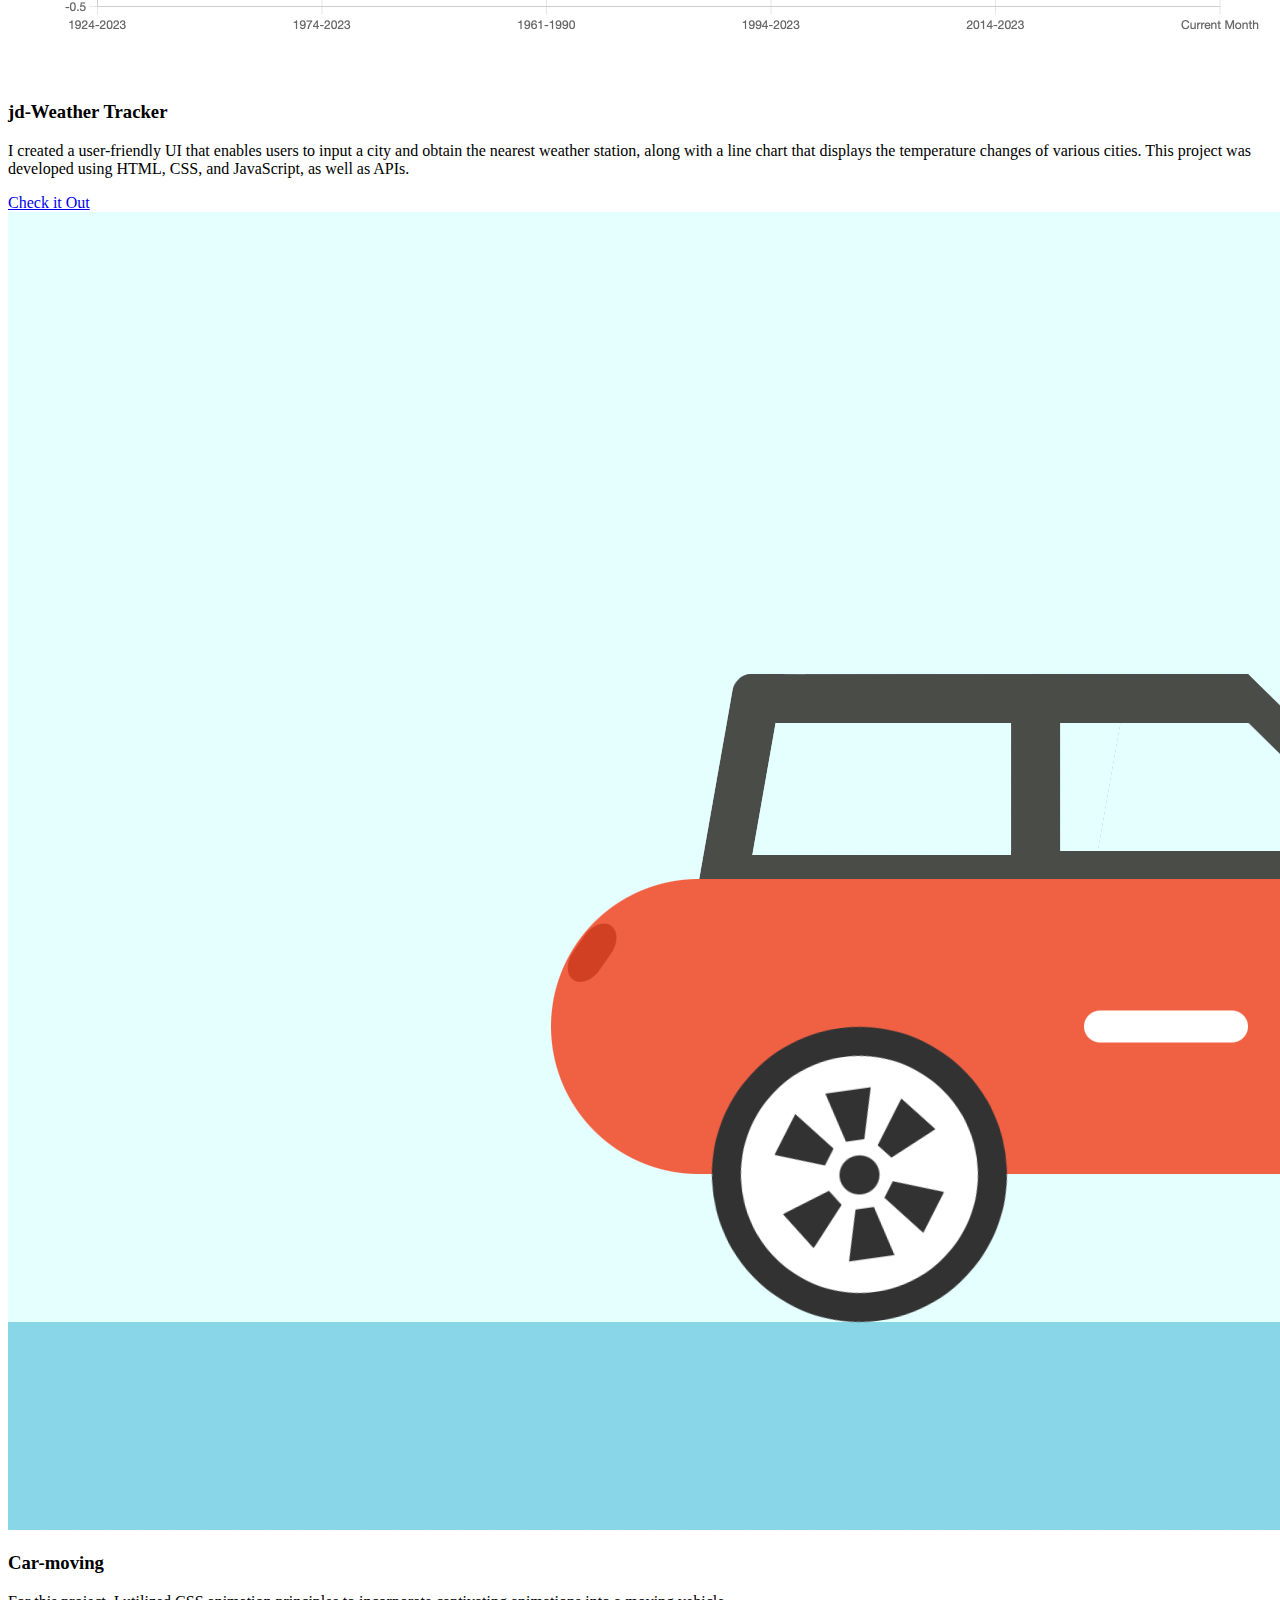
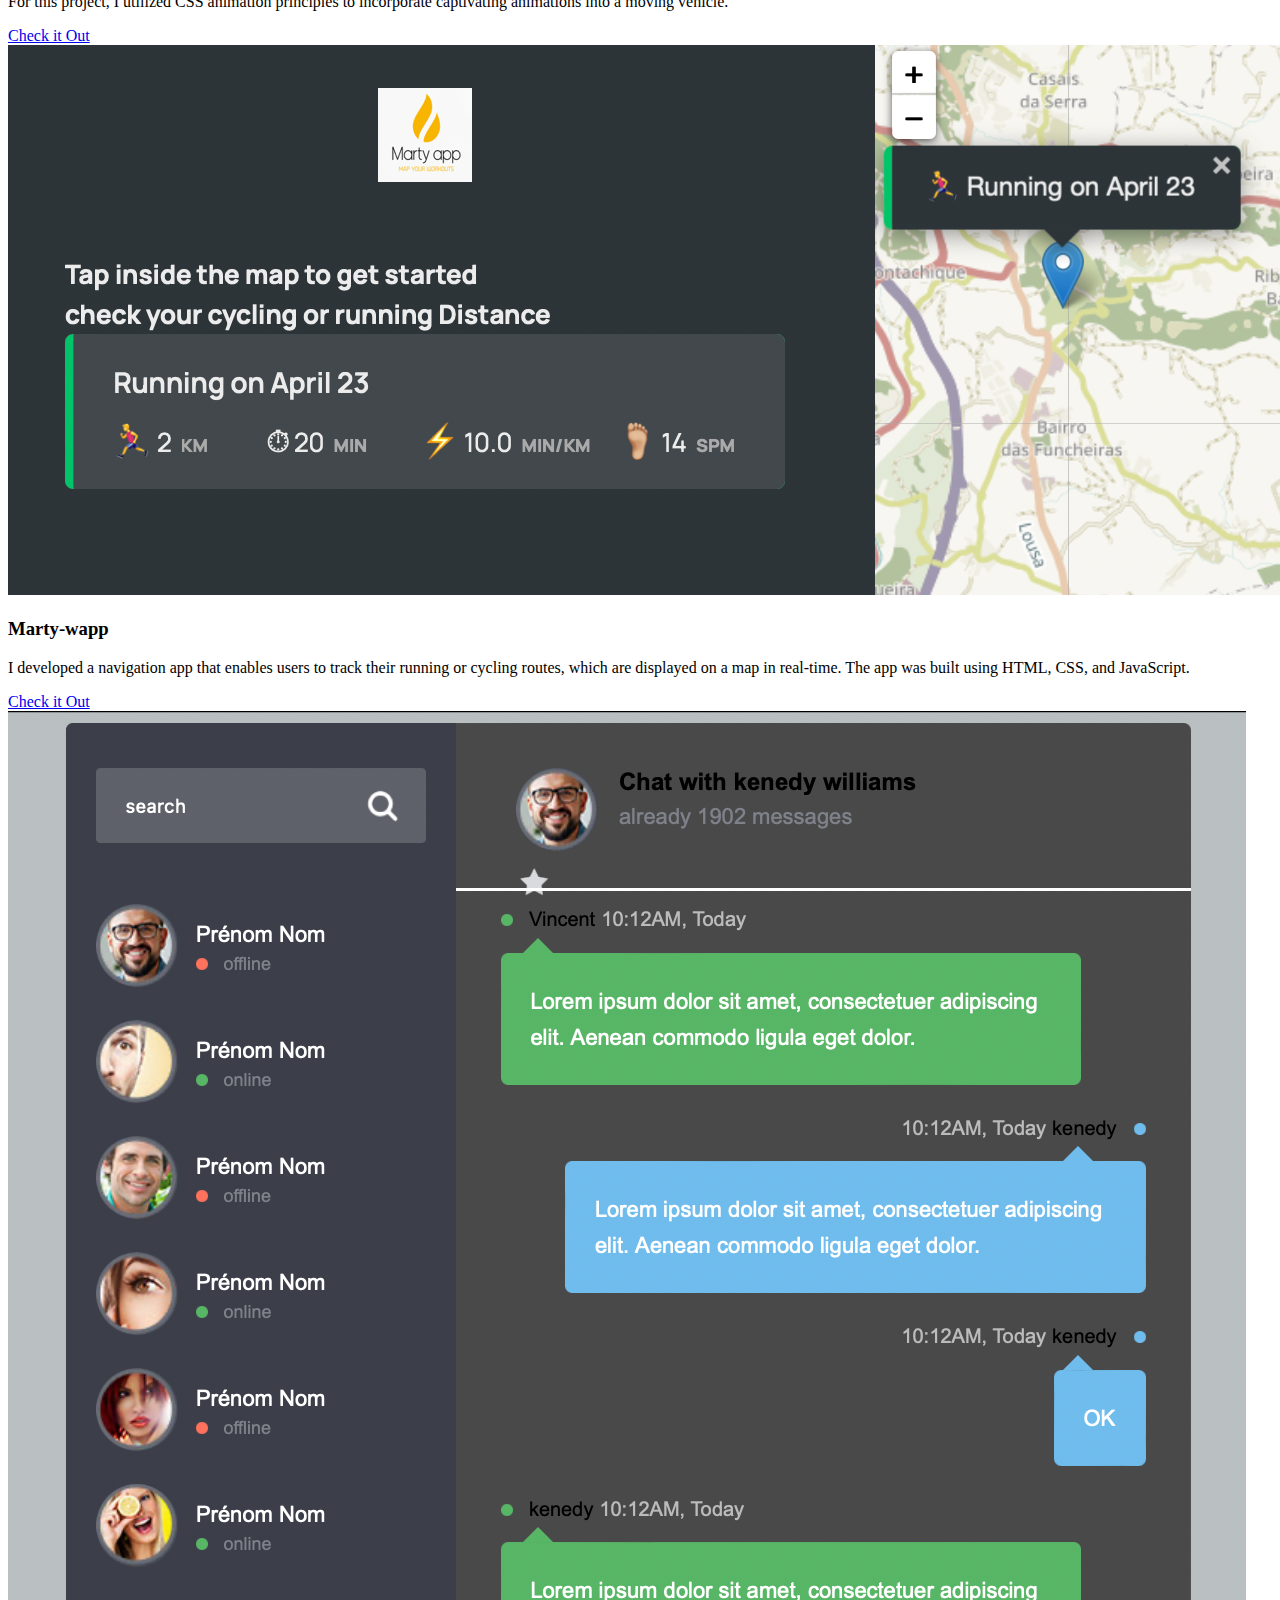
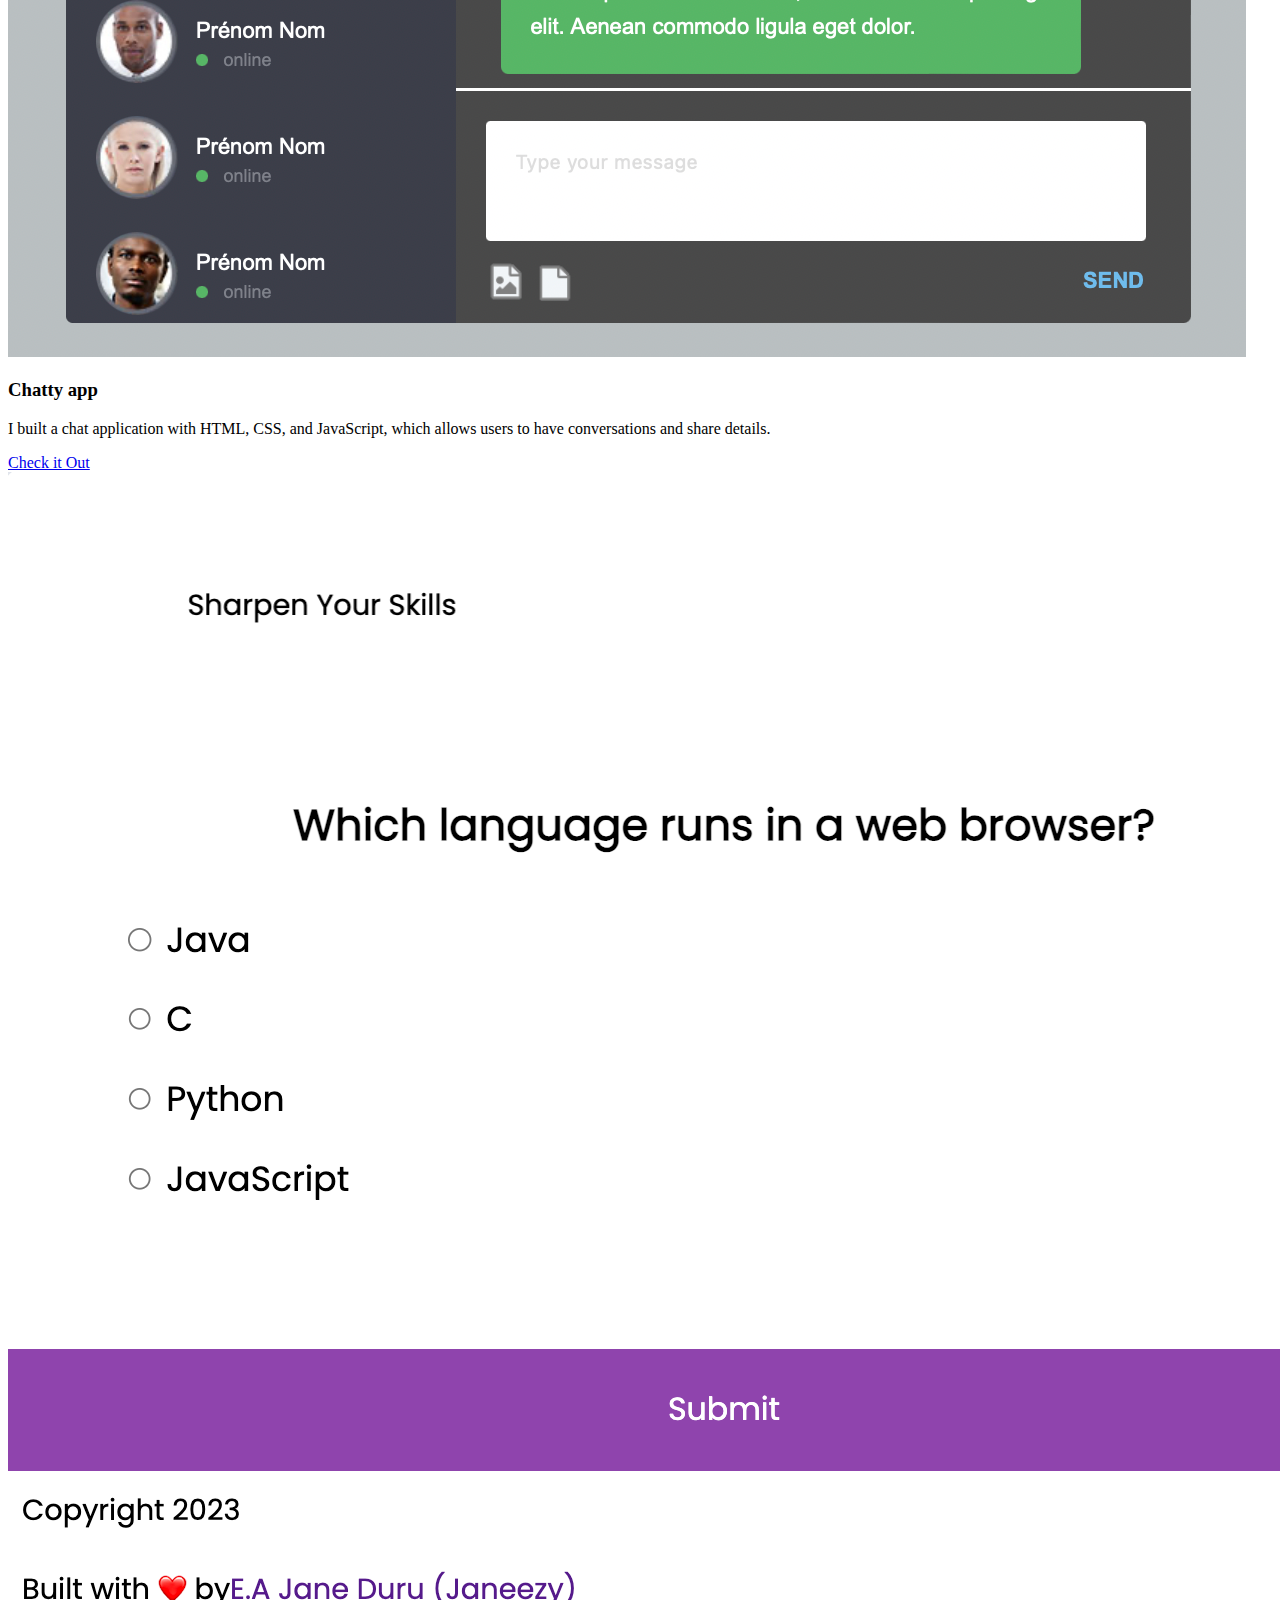
==== commit a784b5ef: "updated color, and styles" ====
--- a/index.html
+++ b/index.html
@@ -13,11 +13,17 @@
 		<!-- logo link -->
 		<title>JD|FrontEnd Developer</title>
 		<!-- css link -->
-		<link rel="stylesheet" href="https://cdnjs.cloudflare.com/ajax/libs/animate.css/4.1.1/animate.min.css" />
-		<link rel="stylesheet" href="./css/certifications.css">
-		<link rel ="stylesheet" href="css/projectanimate.css">
-		<link rel ="stylesheet" href ="css/articles.css">
-		<link rel="stylesheet"  href="css/services.css">
+		<link rel="shortcut icon" href="favicon_io/favicon.ico" type="image/x-icon">
+    <link rel="stylesheet" href="https://cdnjs.cloudflare.com/ajax/libs/animate.css/4.1.1/animate.min.css">
+    <link rel="stylesheet" href="Css/style.css">
+    <link rel="stylesheet" href="./css/certifications.css">
+    <link rel="stylesheet" href="css/projectanimate.css">
+    <link rel="stylesheet" href="css/articles.css">
+    <link rel="stylesheet" href="css/services.css">
+    <link rel="stylesheet" href="./css/animation.css">
+    <link rel="stylesheet" href="./css/textanimations.css">
+    <link rel="stylesheet" href="./css/skillsanimations.css">
+	<link rel="stylesheet" href="https://cdnjs.cloudflare.com/ajax/libs/ionicons/6.0.0-beta.14/css/ionicons.min.css">
 
 
 		<link
@@ -38,31 +44,13 @@
 			rel="stylesheet" />
 		<!-- other links  -->
 
-		<!-- favicon.ico -->
-		<link
-			rel="shortcut icon"
-			href="favicon_io/favicon.ico"
-			type="image/x-icon" />
-			<link rel="stylesheet" href="./css/animation.css">
-			<link rel="stylesheet" href="./css/textanimations.css">
-			<link rel="stylesheet" href="./css/skillsanimations.css">
+
 	</head>
 	<!-- header -->
 
 	<body>
 
-		<div class="toggle-container">
-			<input
-				type="checkbox"
-				id="toggle"
-				class="toggle"
-				onchange="toggleMode()" />
-			<label
-				for="toggle"
-				class="toggle-label"></label>
-		</div>
 		<div class="container">
-
 
 
 
@@ -76,79 +64,42 @@
 
 				</a>
 				<!-- navigation section -->
-				<nav>
-
-
-				<ul class="navigation">
-					<li>
-						<a
-							href="#about"
-							class="nav-link"
-							>About</a
-						>
-					</li>
-					<li>
-						<a
-							href="#skills"
-							class="nav-link"
-							>Skills</a
-						>
-					</li>
-
-					<li>
-						<a
-							href="#projects"
-							class="nav-link"
-							>Projects</a
-						>
-					</li>
-					<li>
-						<a
-							href="#contact"
-							class="nav-link"
-							>Contact</a
-						>
-					</li>
-					<li>
-						<a
-							href="https://janeduru.tiiny.site"
-							class="nav-link"
-							>Resume</a
-						>
-					</li>
-
-
-				</ul>
-				<button
-					class="burger-menu"
-					id="burger-menu">
-
-					<ion-icon
-						class="bars"
-						name="menu-outline"></ion-icon>
-				</button>
-			</nav>
+			<nav>
+  <button class="burger-menu" id="burger-menu">
+    <ion-icon class="bars" name="menu-outline"></ion-icon>
+  </button>
+
+  <ul class="navigation">
+    <li>
+      <a href="#about" class="nav-link">About</a>
+    </li>
+    <li>
+      <a href="#skills" class="nav-link">Skills</a>
+    </li>
+    <li>
+      <a href="#projects" class="nav-link">Projects</a>
+    </li>
+    <li>
+      <a href="#contact" class="nav-link">Contact</a>
+    </li>
+    <li>
+      <a href="https://janeduru.tiiny.site" class="nav-link">Resume</a>
+    </li>
+  </ul>
+</nav>
+
+
 		</div>
 
-<!-- navigation menu  -->
-		 <span>
-
-			<img
-				class="logo2"
-				src="images/logoJ.png"
-				alt="Jane Duru Front End Developer" />
-
-
-		</span>
-
-
-
+         <div id="text-animation"></div>
 
 
 			<!-- hero section -->
+
 			<section
 				class="hero"
 				id="about">
+
 				<a href="index.html">
 					<img
 						src="icons/img5.png"
@@ -156,6 +107,7 @@
 						loading="lazy"
 						class="hero-img" />
 				</a>
+
 				<div class="bio animate__animated animate__shakeX">
 					<h2 class="bio-title">Professional Profile</h2>
 					<p class="bio-text">
@@ -380,7 +332,7 @@
 					>
 
 				</div>
-				<div class="project-container project-card">
+				 <!-- <div class="project-container project-card">
 					<img
 						class="styling-image"
 						src="images/PigGame.png"
@@ -400,7 +352,7 @@
 						>Check it Out</a
 					>
 				</div>
-			</div>
+			</div> -->
 		</section>
 		<!-- section 2 projects continuation -->
 		<section
@@ -433,7 +385,7 @@
 
 				<!-- body  project  dietnutri-->
 
-				<div class="project-container project-card">
+				<!-- <div class="project-container project-card">
 					<img
 						class="styling-image"
 						src="images/guessnumber.png"
@@ -457,7 +409,7 @@
 						class="project-link"
 						>Check it Out</a
 					>
-				</div>
+				</div> -->
 				<div class="project-container project-card">
 					<img
 						id="style-image2"
@@ -560,7 +512,7 @@
 						>Check it Out</a
 					>
 				</div>
-				<div class="project-container project-card">
+				 <div class="project-container project-card">
 					<img
 						id="style-image2"
 						class="styling-image"
@@ -674,7 +626,7 @@
       <img src="certifications/-diploma tech  2.JPG" alt="Certification 1" class="zoomable">
       <img src="certifications/git.png" alt="Certification 2" class="zoomable">
       <img src="certifications/-diploma tech .JPG" alt="Certification 3" class="zoomable">
-      <img src="certifications/student_certificate_51021847_ed38cb68640755343b08157c919e88b9_1691954225.pdf" alt="Certification 4" class="zoomable">
+
     </div>
 	</div>
 
@@ -732,10 +684,11 @@
 	<!-- Service 3 -->
 	<div class="project-card">
     <div class="service">
-      <h3 class="service-title">Front-end Optimization</h3>
+      <h3 class="service-title">Testing and Debugging</h3>
       <p class="service-description">
-        I can help optimize your website's front-end performance, ensuring fast
-        loading times and a seamless user experience.
+        I ensure the reliability and performance of your website's front-end performance through rigorous testing and debugging processes.
+      </p>
+    </div>
       </p>
     </div>
 	</div>
@@ -745,8 +698,17 @@
 
 
 <!-- body contact me section  -->
+<section
+			class="contact"
+			id="contact">
+<div class="contact-buttons">
+        <a href="https://www.linkedin.com/in/janeezy/" class="contact-btn">LinkedIn</a>
+		<a href="https://api.whatsapp.com/send?phone=351920009647" class="contact-btn">Whatsapp</a>
+    </div>
+	</section>
 
 		<section
+
 
 			class="contact"
 			id="contact">
@@ -902,8 +864,7 @@
 		<!-- creating responsesiveness -->
 		<!-- adding new lines  -->
 
-		<!-- linking script.js -->
-		<script src="./script.js/app2.js" defer></script>
+		<!-- Scripts at the end of the body for faster loading -->
     <script src="https://cdnjs.cloudflare.com/ajax/libs/three.js/110/three.min.js" defer></script>
     <script src="./script.js/animation.js" defer></script>
     <script src="./script.js/textanimations.js" defer></script>
@@ -912,7 +873,7 @@
     <script src="./script.js/certification.js" defer></script>
     <script src="./script.js/articles.js" defer></script>
     <script src="./script.js/services.js" defer></script>
-
+	<script src="script.js/script.js"></script>
 		 <!-- Add icon library  -->
 <link rel="stylesheet" href="https://cdnjs.cloudflare.com/ajax/libs/font-awesome/4.7.0/css/font-awesome.min.css">
 	</body>
--- a/css/certifications.css
+++ b/css/certifications.css
@@ -12,13 +12,14 @@
   margin-top: 30px;
   padding: 20px;
 
+
 }
 
 .certification-card {
   margin-top: 10px;
   width: 300px;
   height: 200px;
-  background-color: #9dad4369;
+  background-color: rgba(174, 187, 112, 0.675);
   margin: 20px;
   padding: 20px;
   border-radius: 10px;
@@ -27,7 +28,7 @@
 
 .certification-card:hover {
   transform: rotateY(16deg) scale(1.1);
-  background-color: rgb(175, 187, 112);
+  background-color: rgb(112, 158, 187);
 
   cursor: pointer;
   text-align: center;
@@ -48,6 +49,7 @@
   margin: 0 auto;
   overflow: hidden;
   margin-bottom: 10px;
+
 }
 
 
@@ -55,6 +57,7 @@
   display: flex;
   flex-wrap: wrap;
   justify-content: center;
+
 }
 
 .zoomable {
--- a/css/articles.css
+++ b/css/articles.css
@@ -21,19 +21,22 @@
   color: rgb (53, 53, 105);
 
 
+
 }
 
-.article-card {
-  background-color: #6f6a4590;
-  border-radius: 10px;
+.article-card  {
+  -webkit-text-fill-color: rgb(5, 51, 53);
+  background-color: #c3e05859;
+  border-radius: 30px;
   padding: 40px;
-  box-shadow: 0px 4px 6px rgba(0, 0, 0, 0.1);
+  box-shadow: 0px 4px 6px rgba(38, 55, 186, 0.806);
   opacity: 1;
   margin: 20px 0;
   animation: zoom 0.5s ease-in-out;
   width: 1400px;
   text-align: center;
   font-family: Arial, Helvetica, sans-serif;
+
 }
 
 .articles-title {
--- a/css/services.css
+++ b/css/services.css
@@ -18,10 +18,10 @@
 
 .service {
   max-width: 300px;
-  background-color: #F4F4E2;
+  background-color: #CAD5C6;
   border-radius: 10px;
   padding: 20px;
-  box-shadow: 0px 4px 6px rgba(0, 0, 0, 0.1);
+  box-shadow: 0px 4px 6px rgba(0, 0, 0, 0.672);
 }
 
 .service-title {
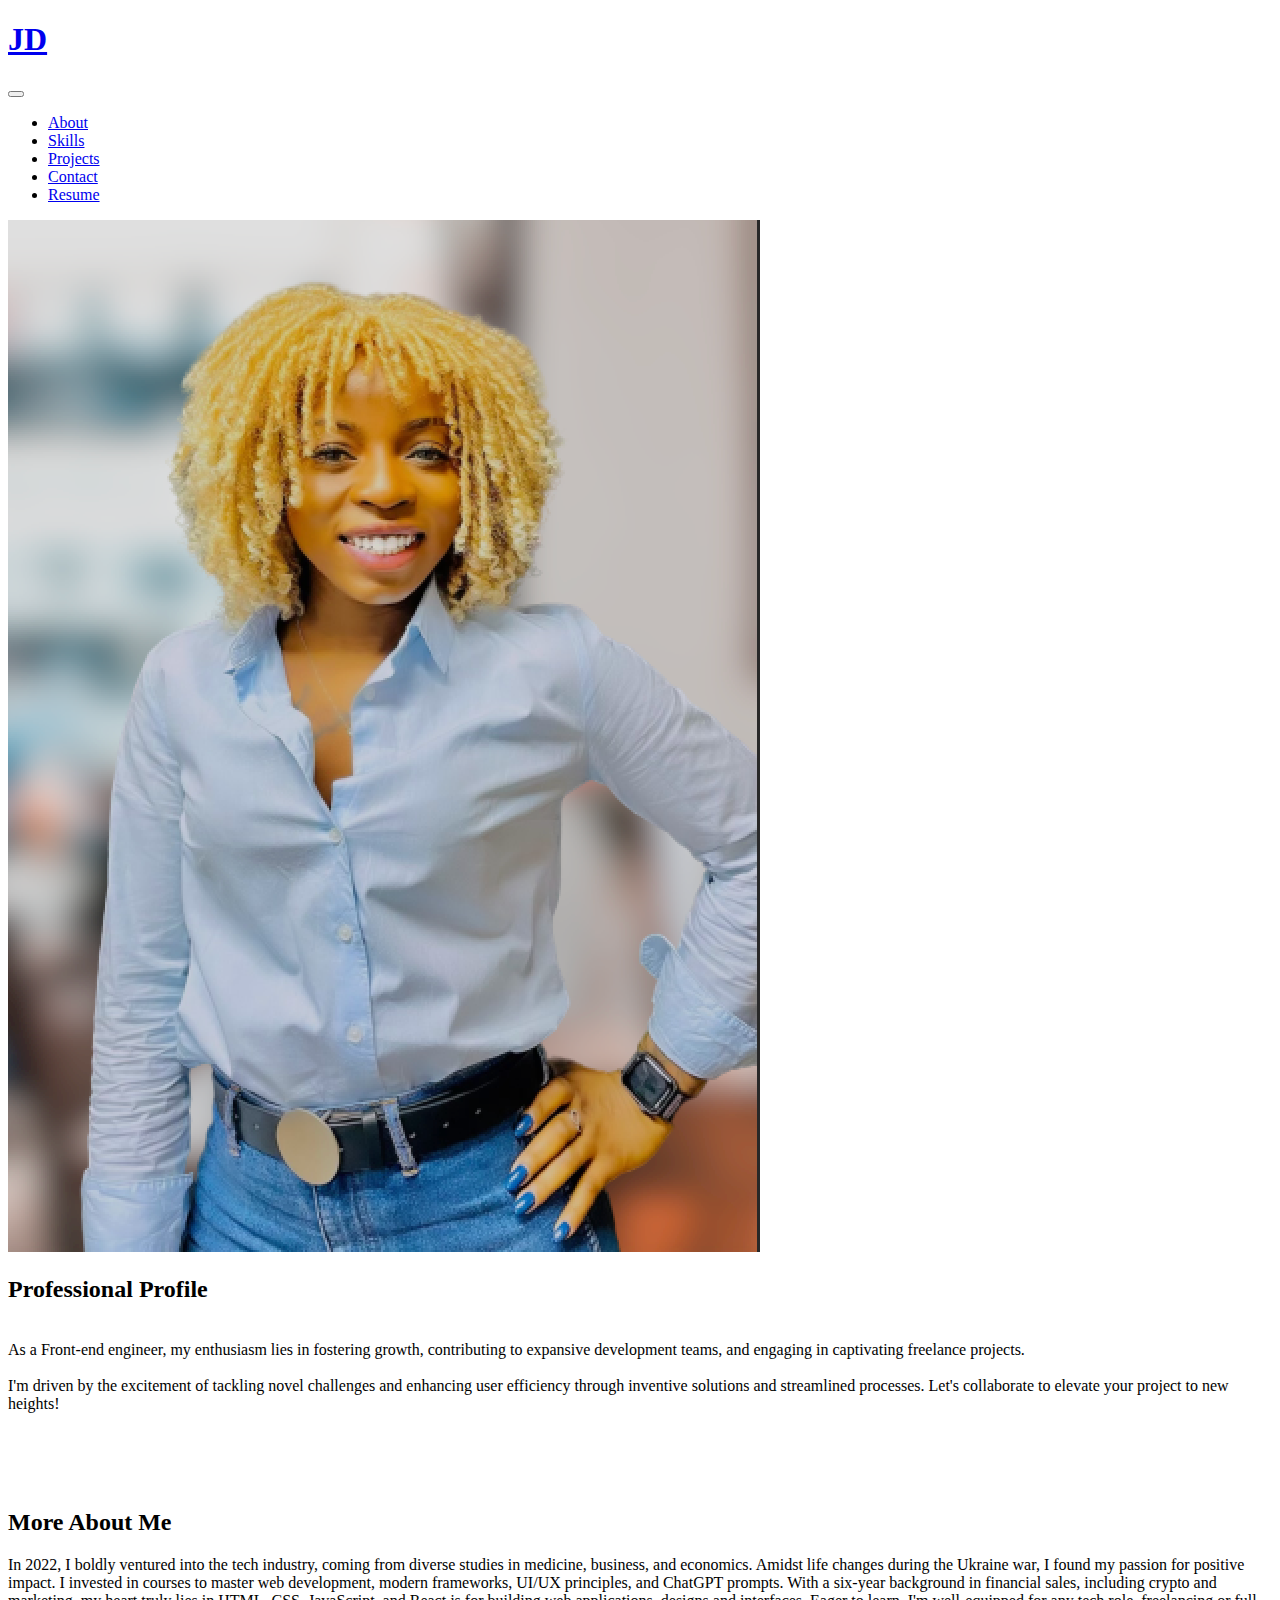
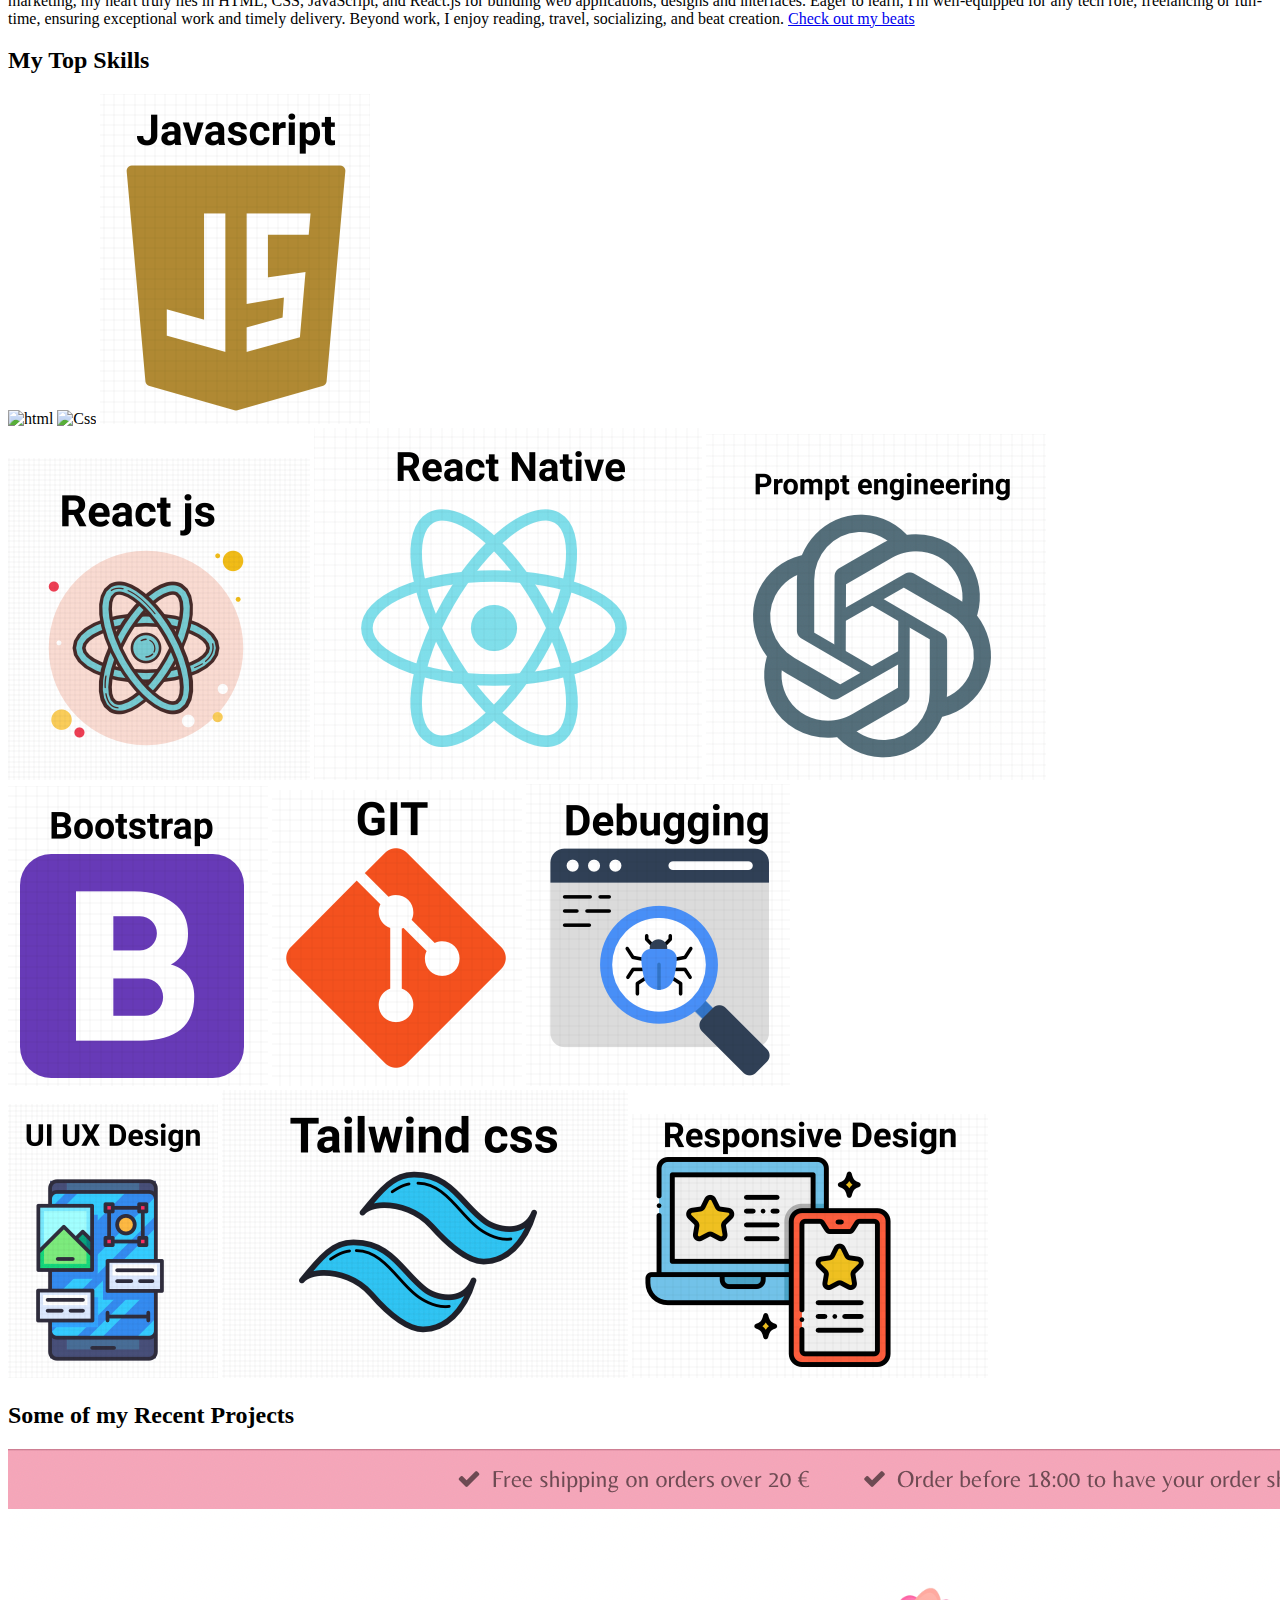
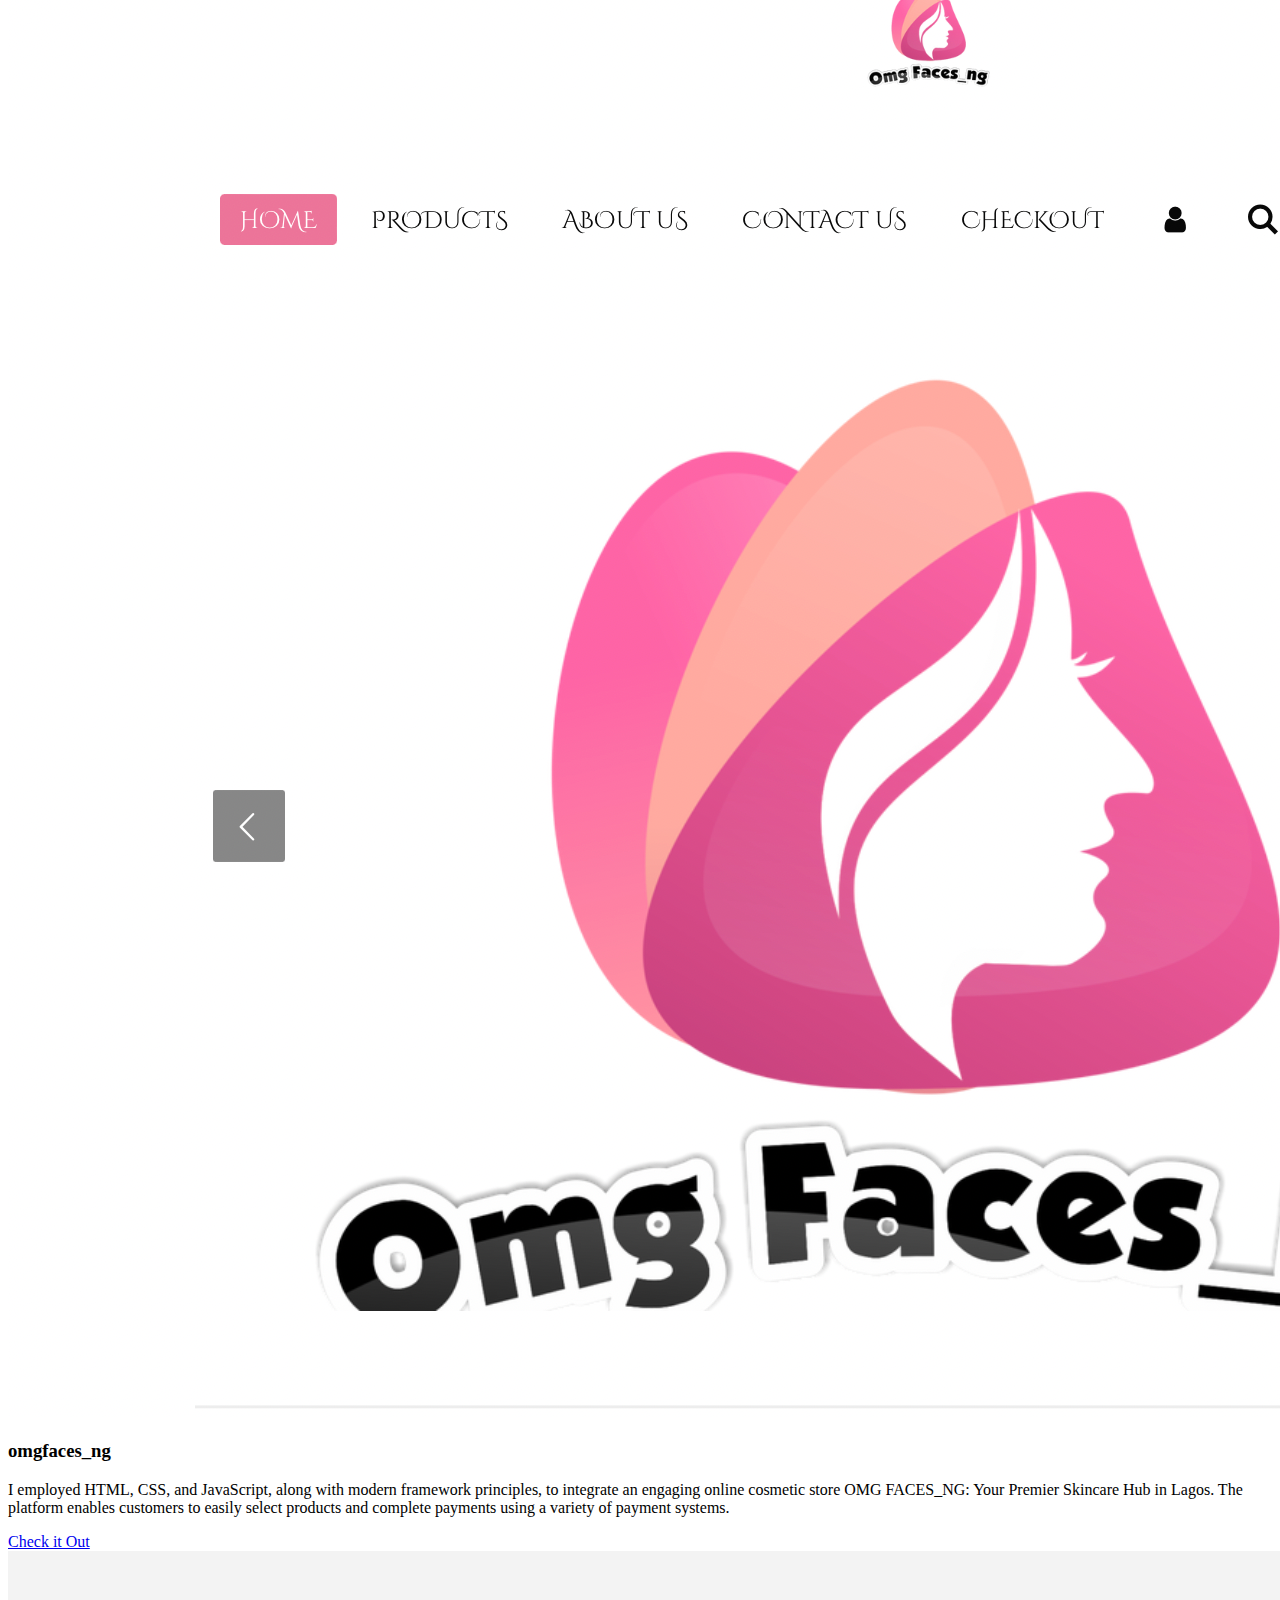
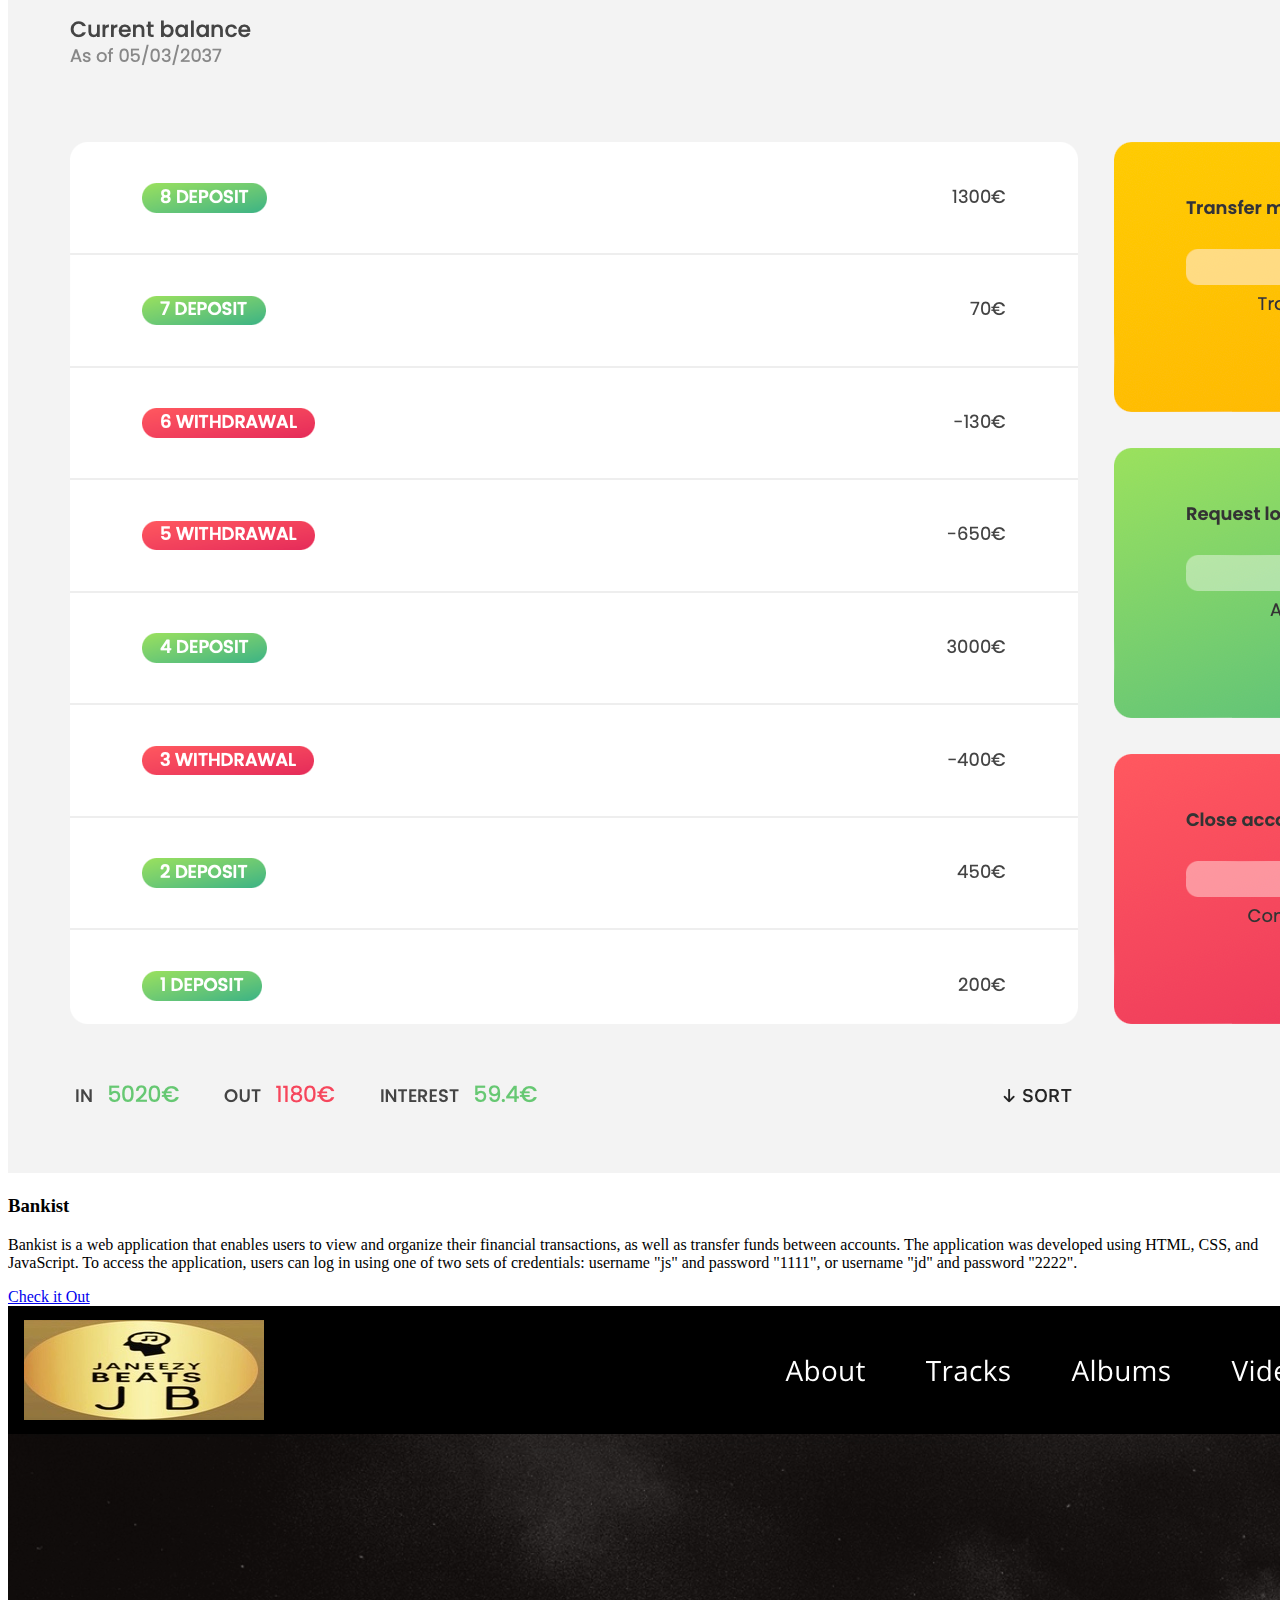
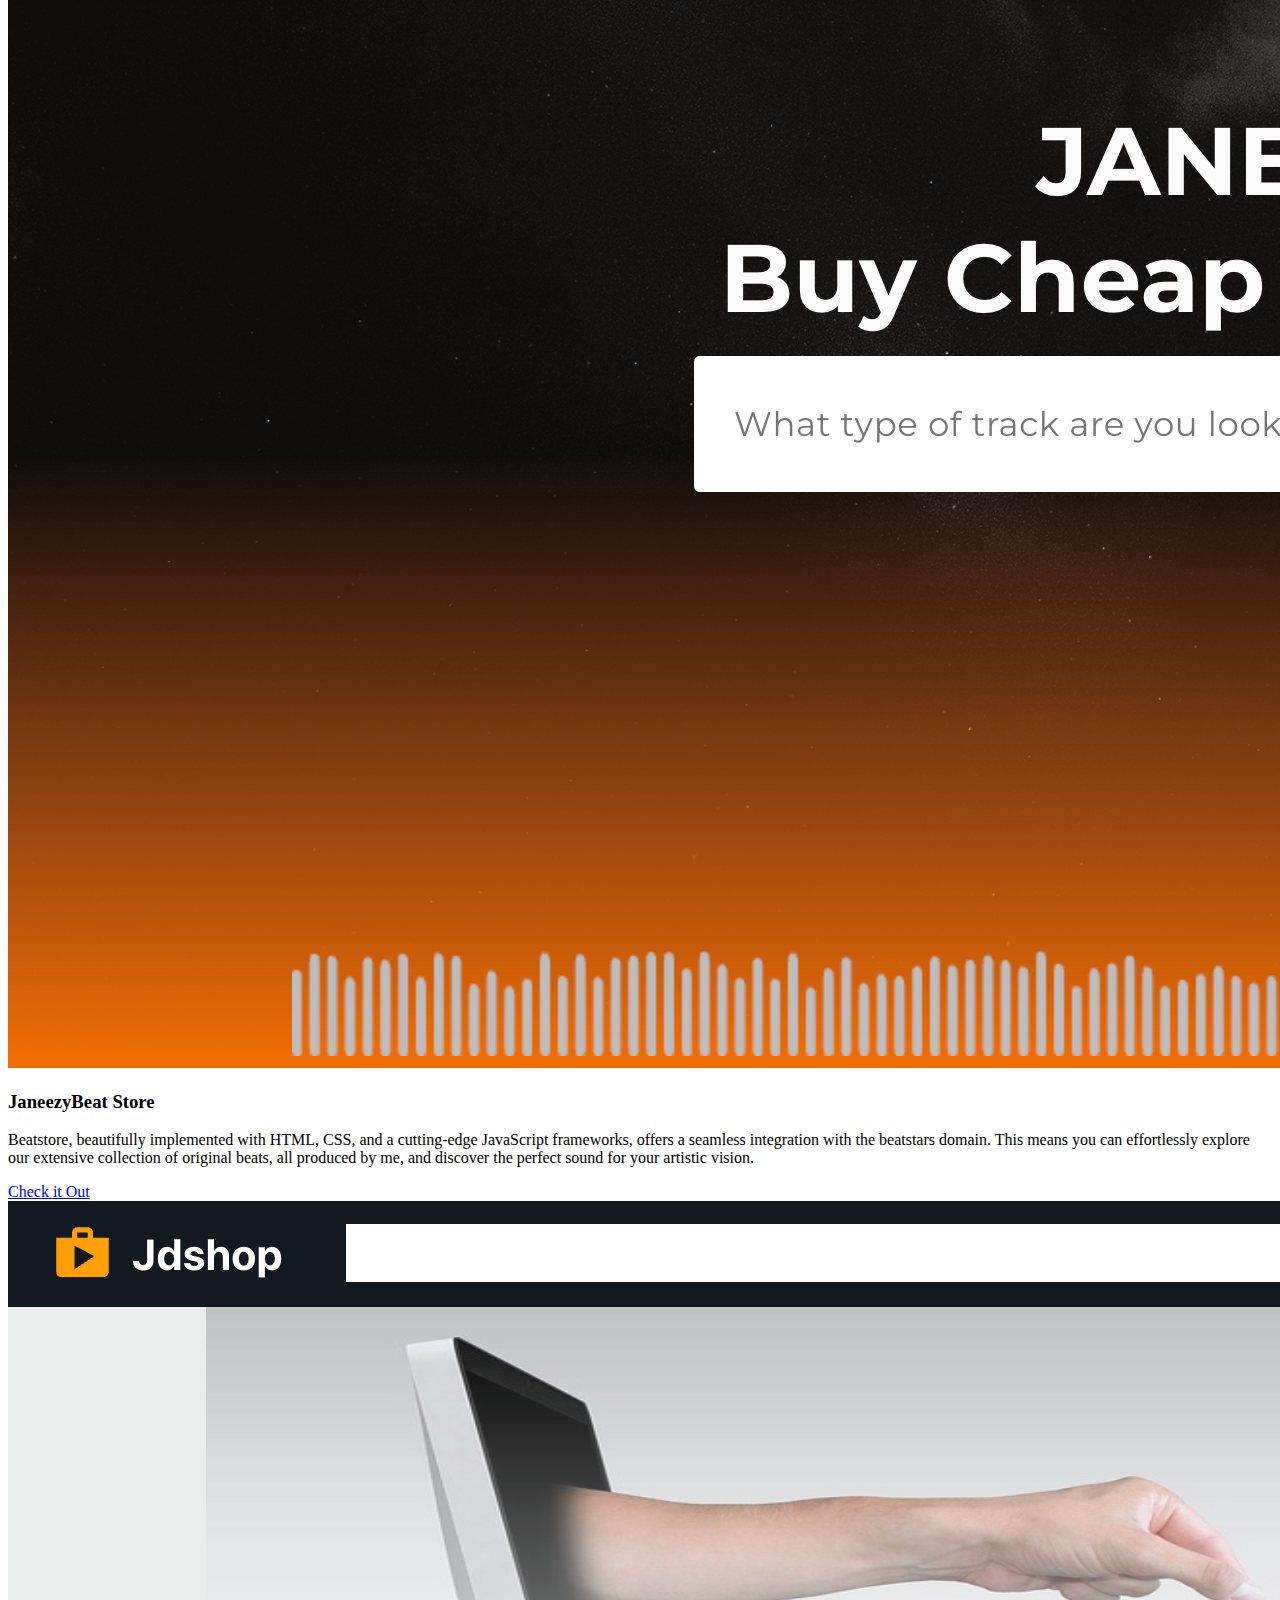
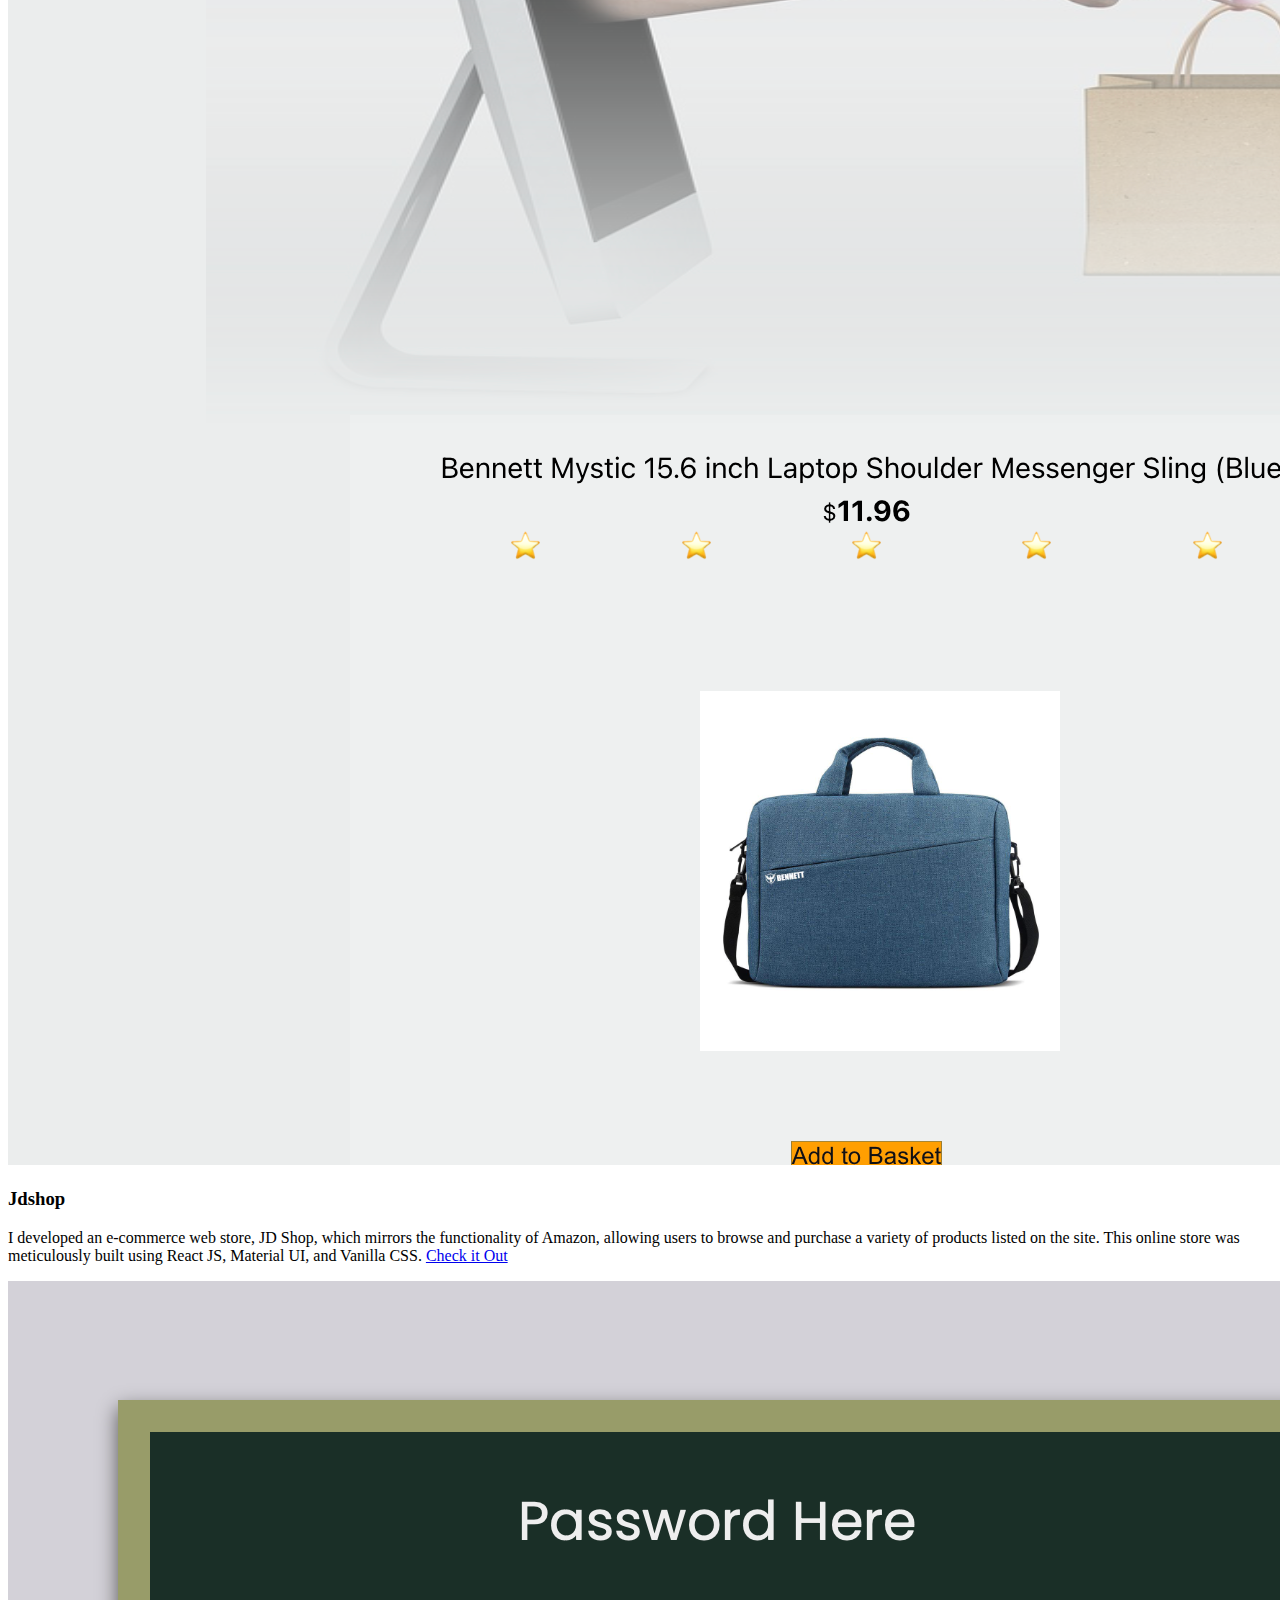
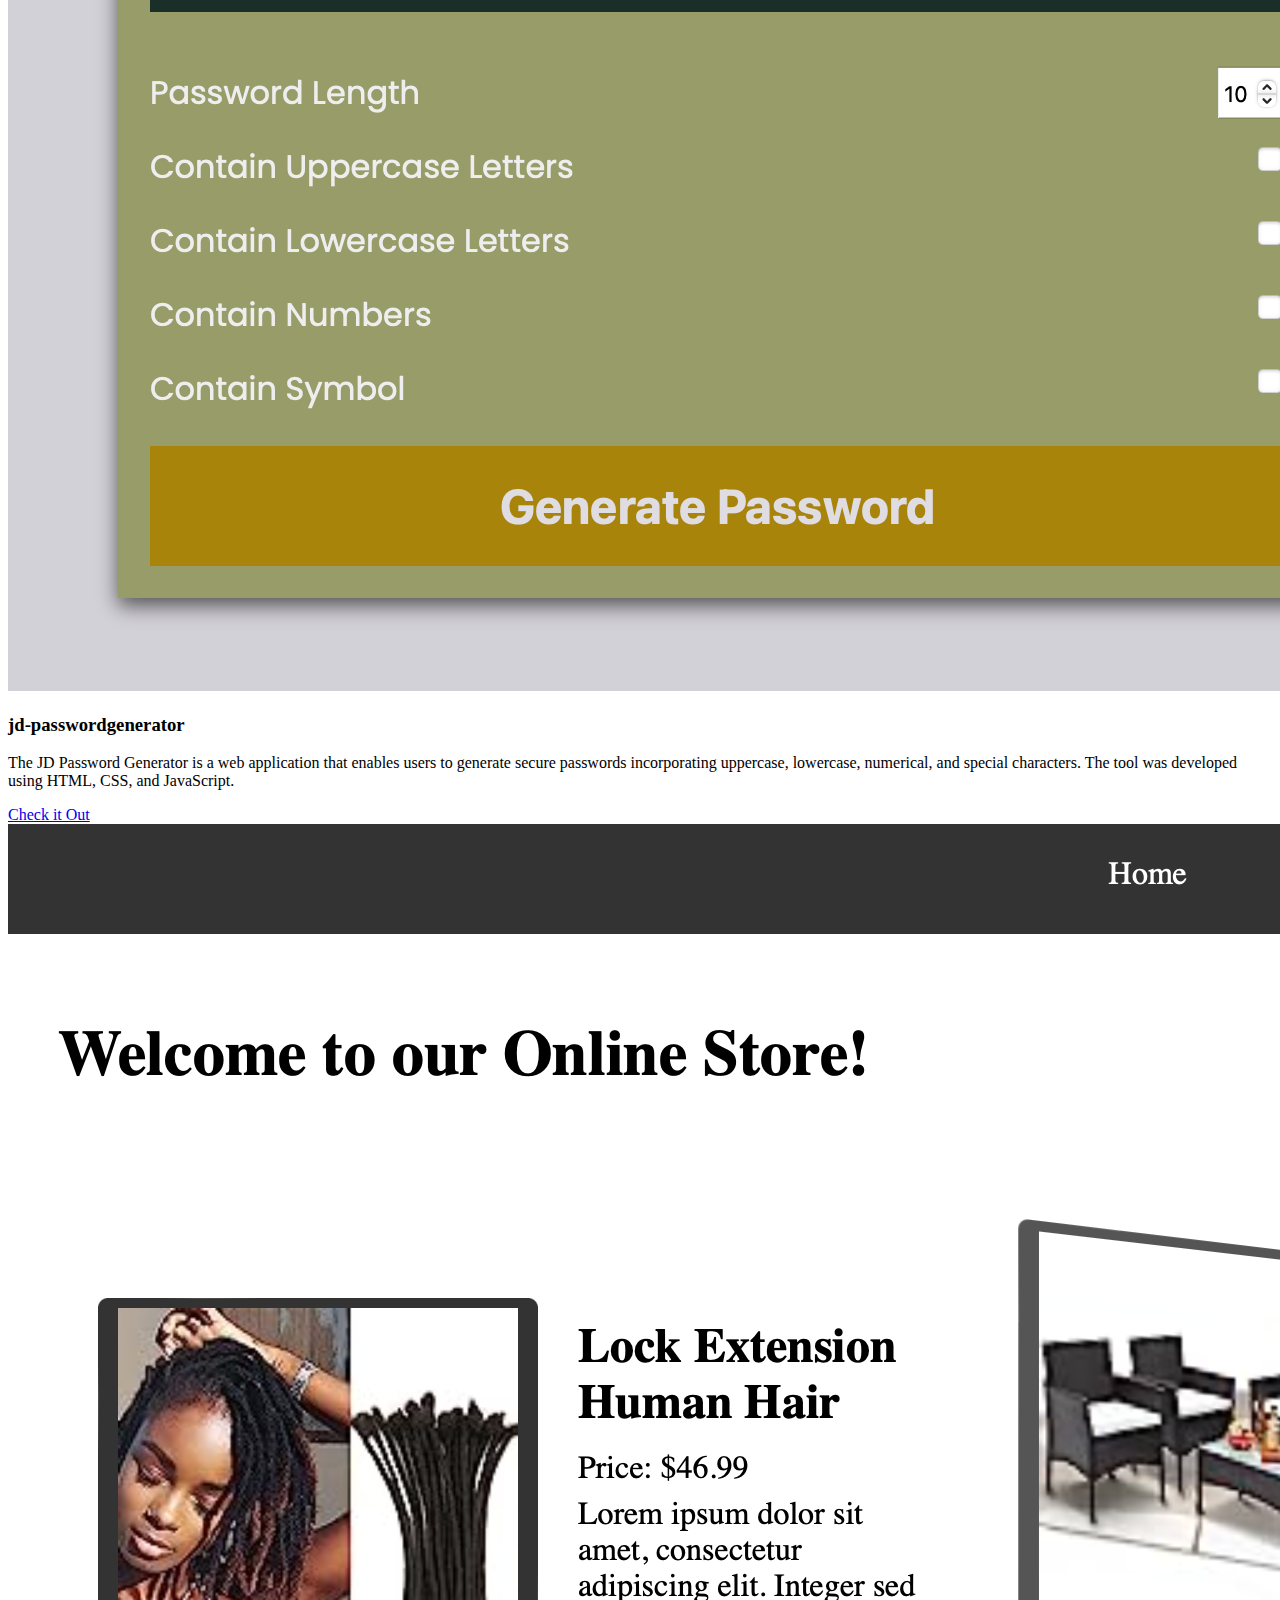
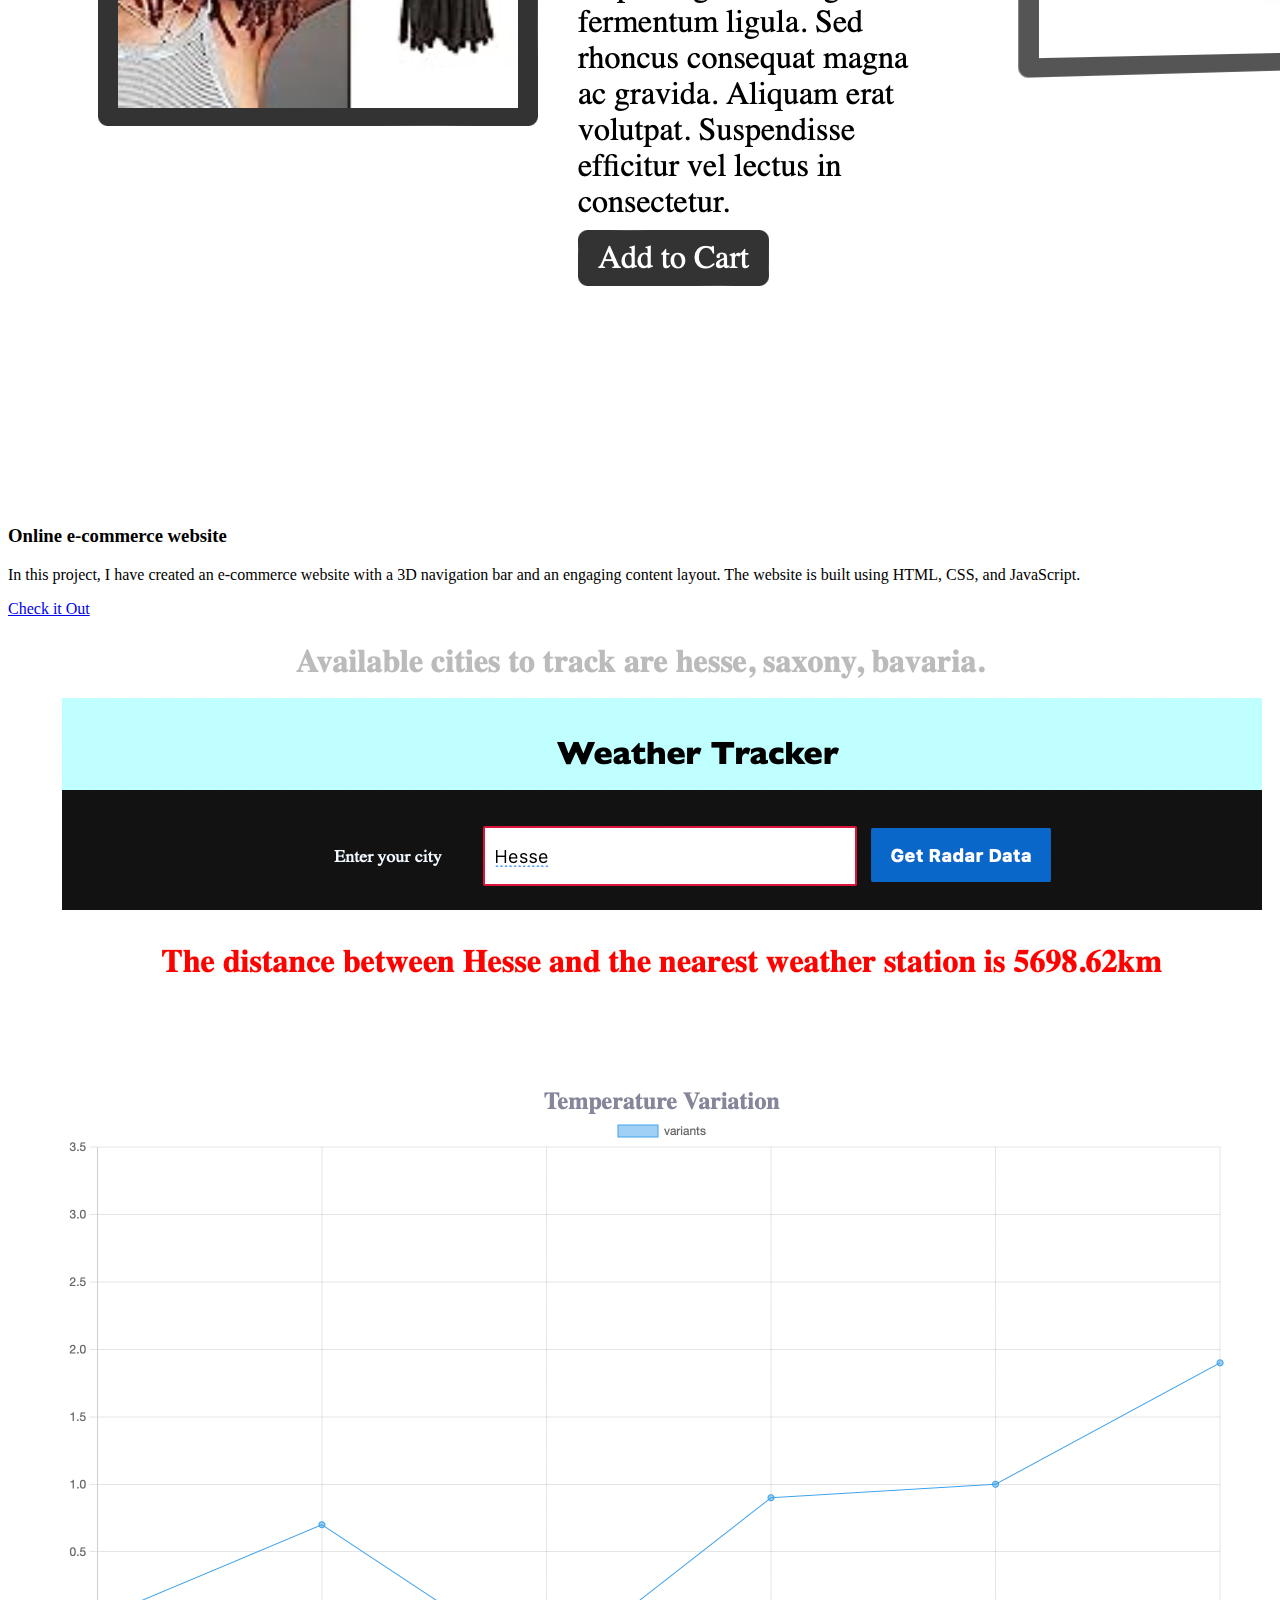
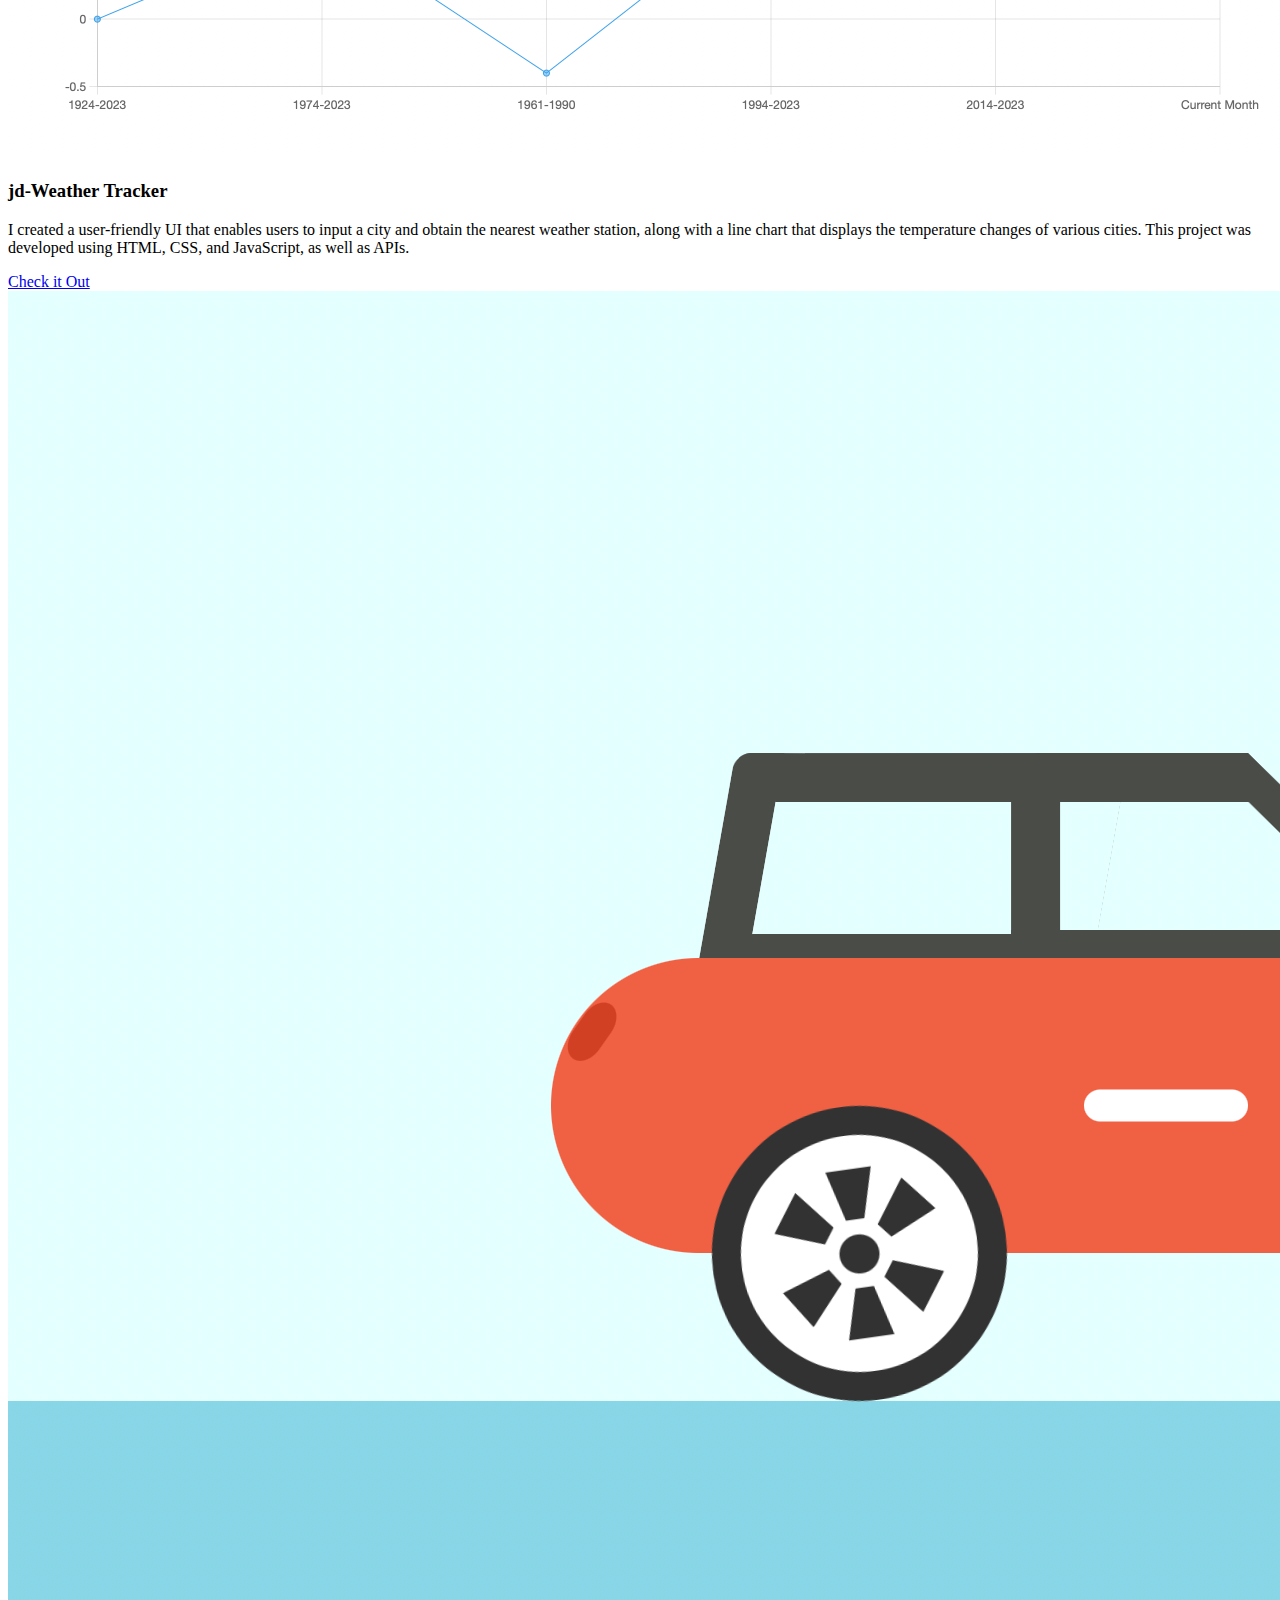
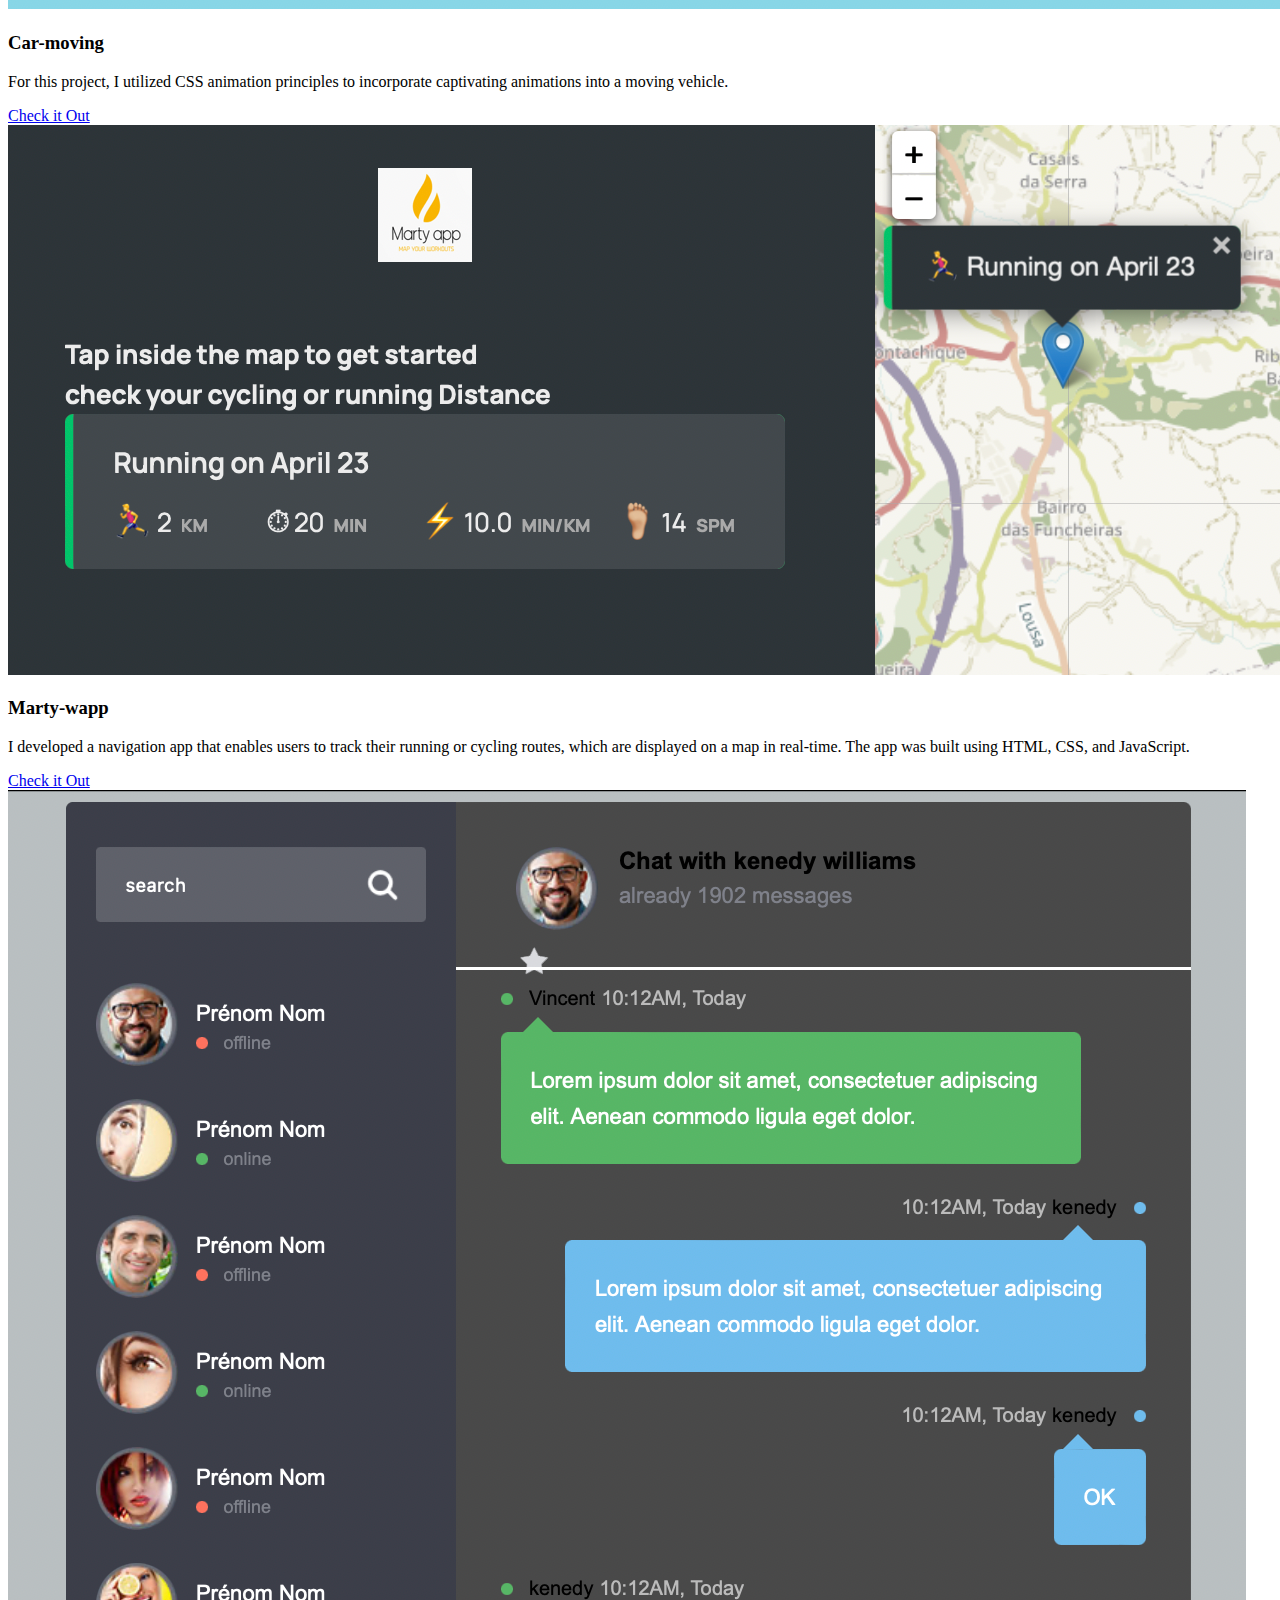
==== commit 3bfc35c4: "updated new chnages" ====
--- a/index.html
+++ b/index.html
@@ -332,27 +332,27 @@
 					>
 
 				</div>
-				 <!-- <div class="project-container project-card">
-					<img
-						class="styling-image"
-						src="images/PigGame.png"
-						alt="PigGame"
-						loading="lazy"
-						class="project-pic" />
-					<h3 class="project-title">Pig game</h3>
-					<p class="project-details">
-						I created a demo web game called PigGame where players roll dice and
-						decide whether to keep the numbers rolled or risk losing all their
-						points with a score of 0.
-					</p>
-					<a
-						href="https://pig-game-v2.netlify.app"
-						target="_blank"
-						class="project-link"
-						>Check it Out</a
-					>
-				</div>
-			</div> -->
+				<div class="project-container project-card">
+					<img
+						class="styling-image"
+						src="images/jdshop.png"
+						alt="Jdshop"
+						loading="lazy"
+						class="project-pic" />
+					<h3 class="project-title">Jdshop</h3>
+					<p class="project-details">
+
+                   I developed an e-commerce web store, JD Shop, which mirrors the functionality of Amazon,
+				   allowing users to browse and purchase a variety of products listed on the site.
+				   This online store was meticulously built using React JS, Material UI, and Vanilla CSS.
+					<a
+						href="https://github.com/janeezy/jdshop.git"
+						target="_blank"
+						class="project-link"
+						>Check it Out</a
+					>
+				</div>
+			</div>
 		</section>
 		<!-- section 2 projects continuation -->
 		<section
--- a/css/articles.css
+++ b/css/articles.css
@@ -28,12 +28,12 @@
   -webkit-text-fill-color: rgb(5, 51, 53);
   background-color: #c3e05859;
   border-radius: 30px;
-  padding: 40px;
+  padding: 15px;
   box-shadow: 0px 4px 6px rgba(38, 55, 186, 0.806);
   opacity: 1;
   margin: 20px 0;
   animation: zoom 0.5s ease-in-out;
-  width: 1400px;
+  width: 600px;
   text-align: center;
   font-family: Arial, Helvetica, sans-serif;
 
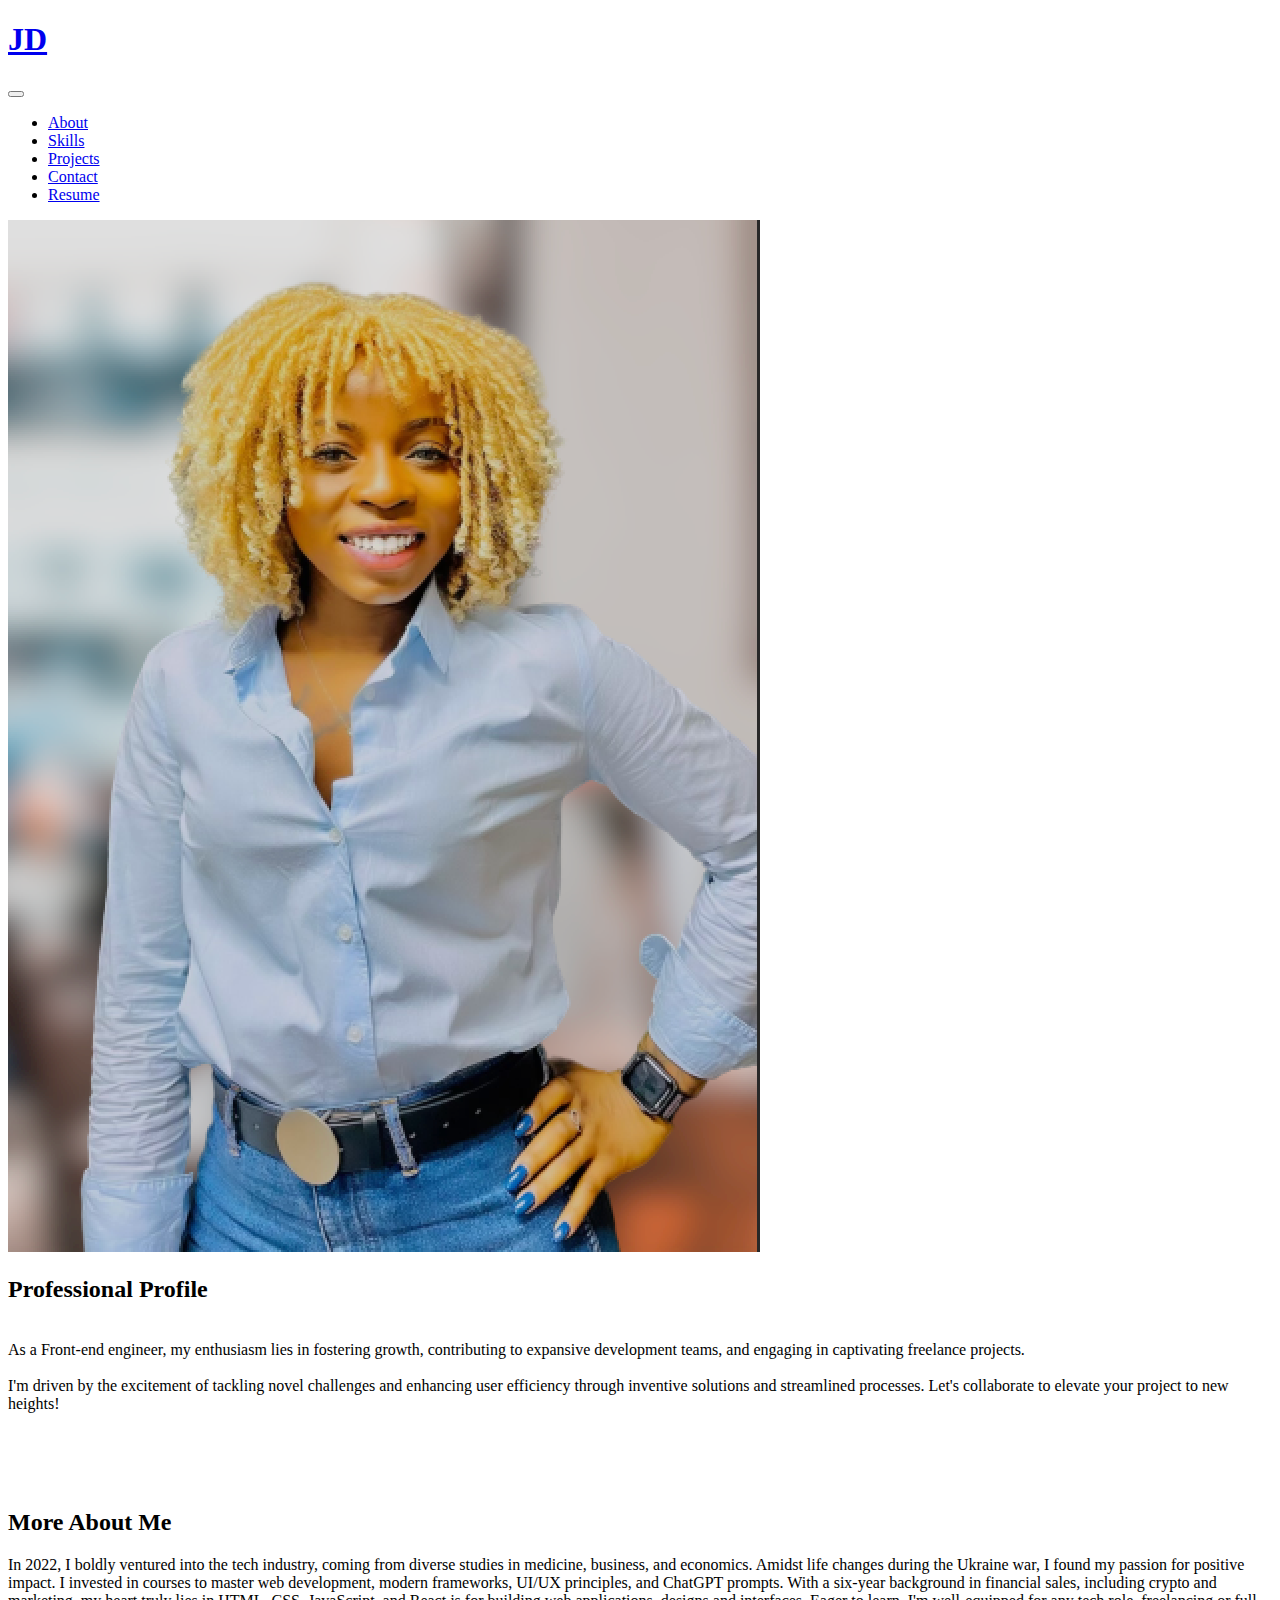
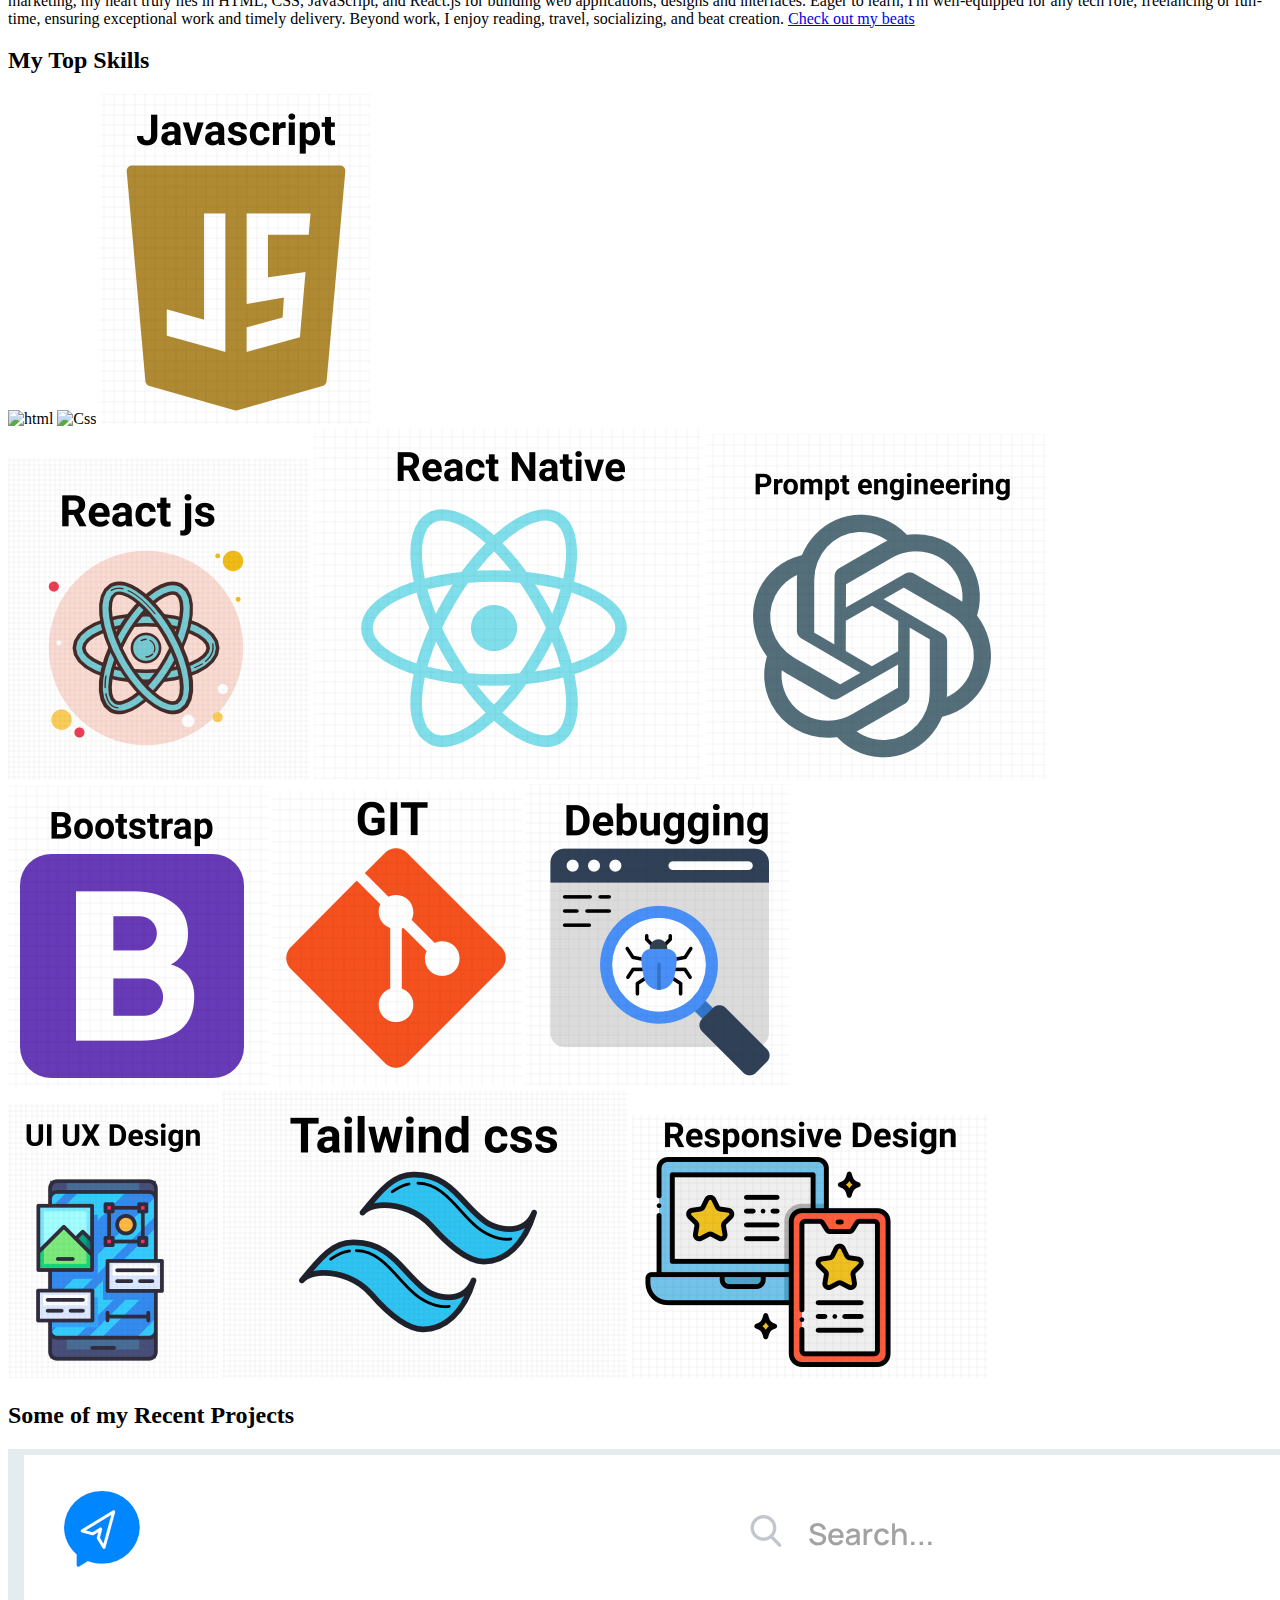
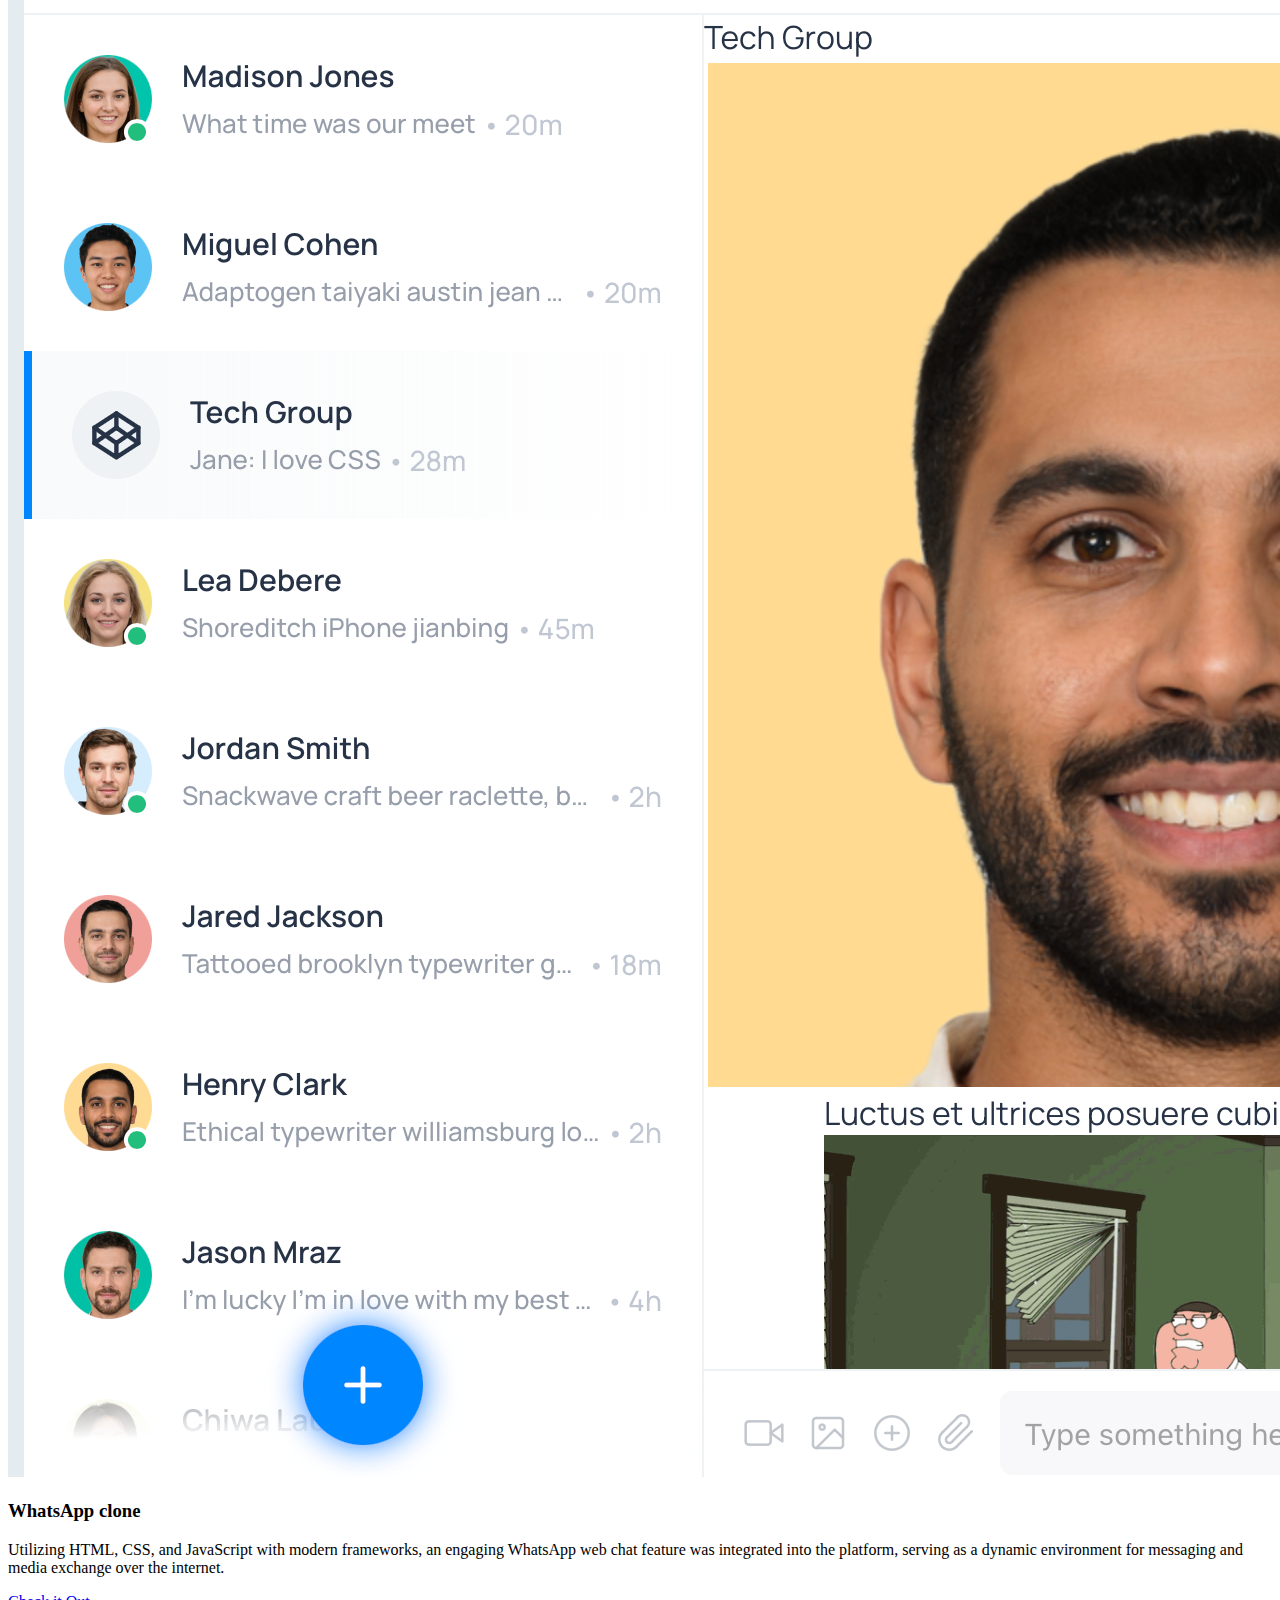
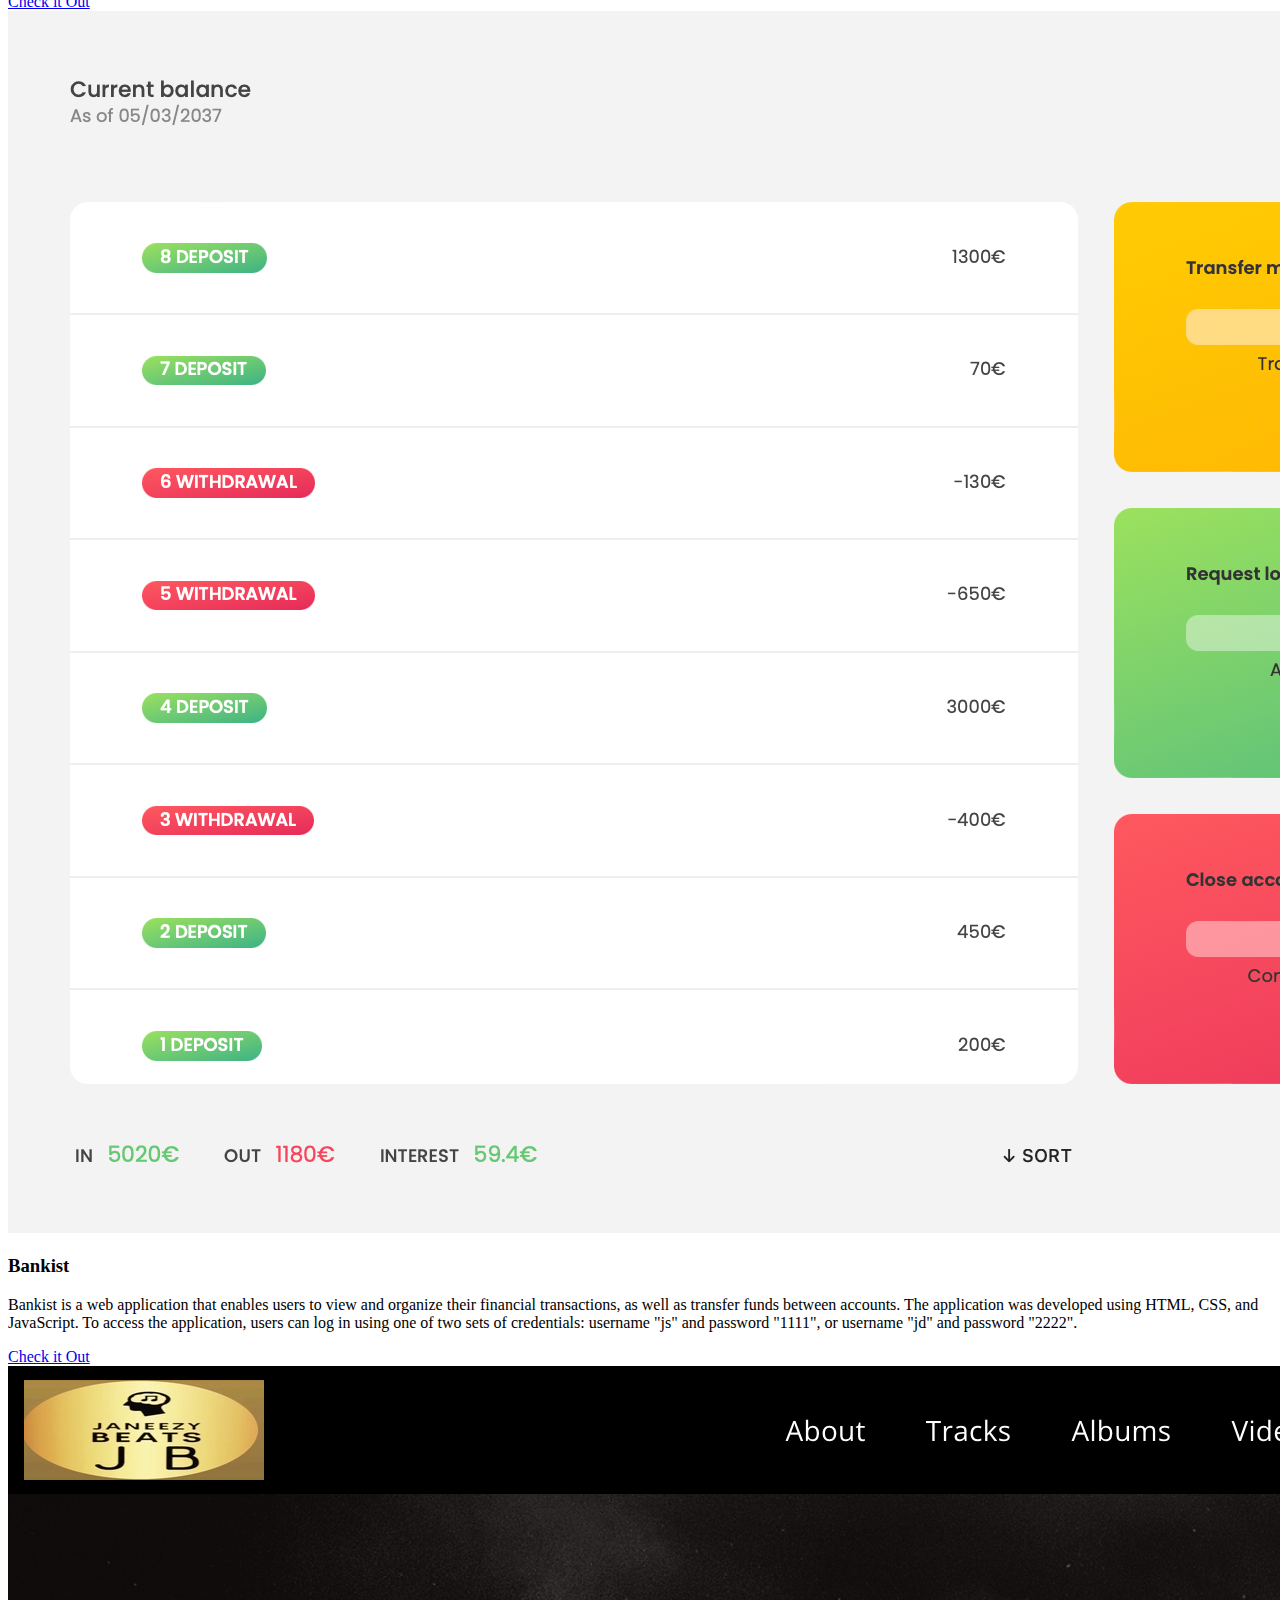
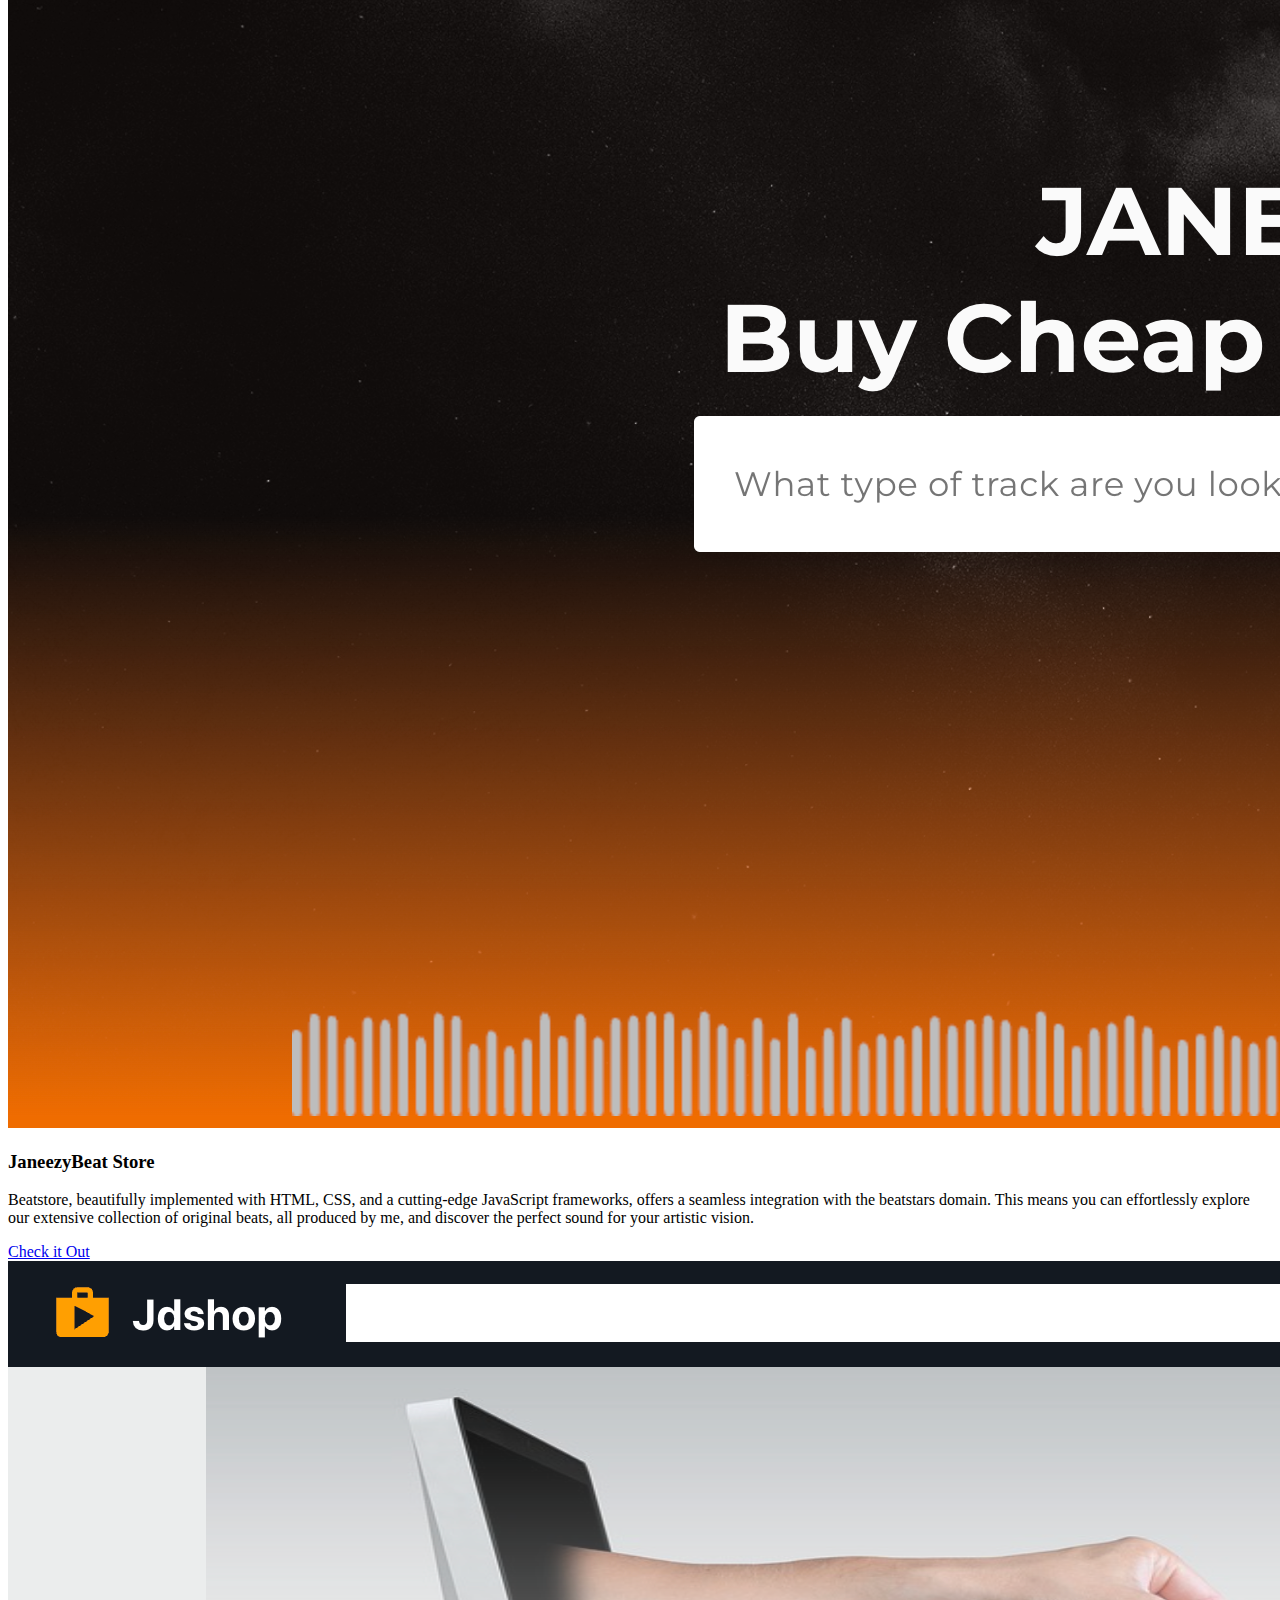
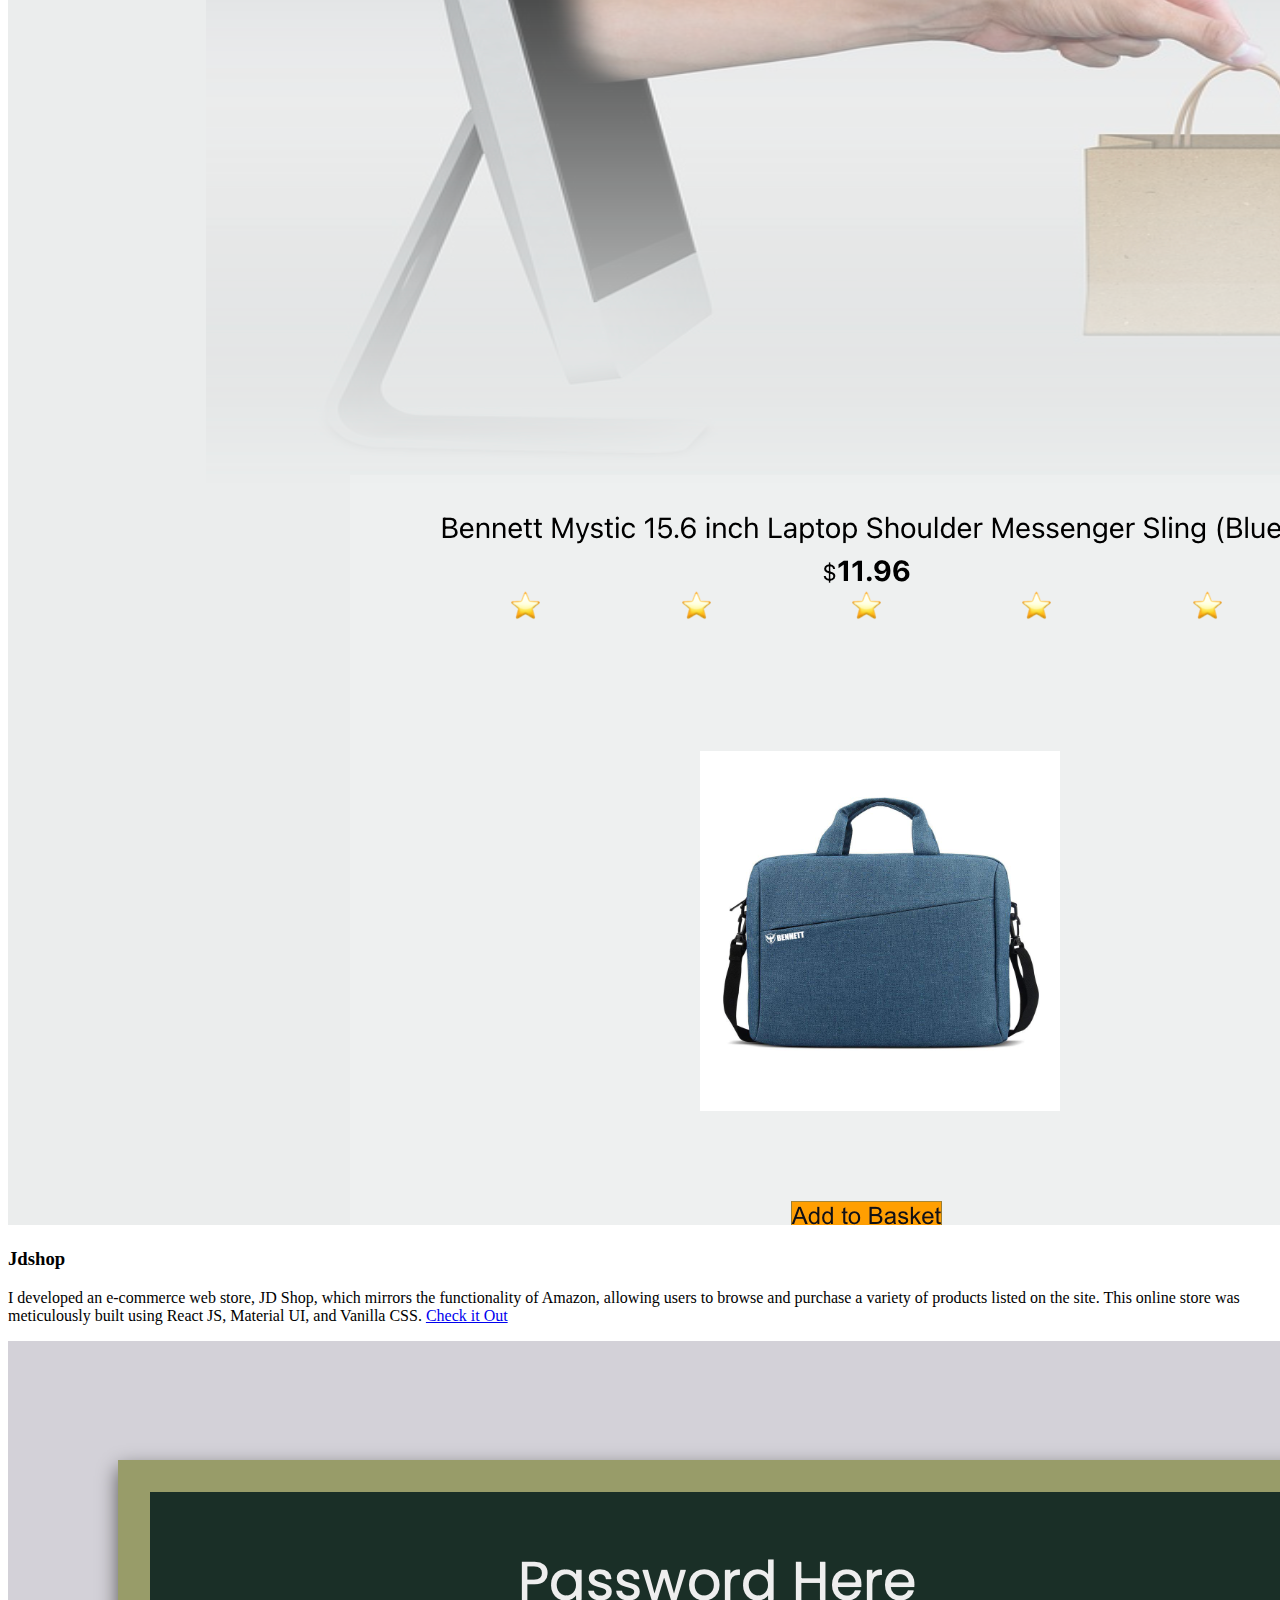
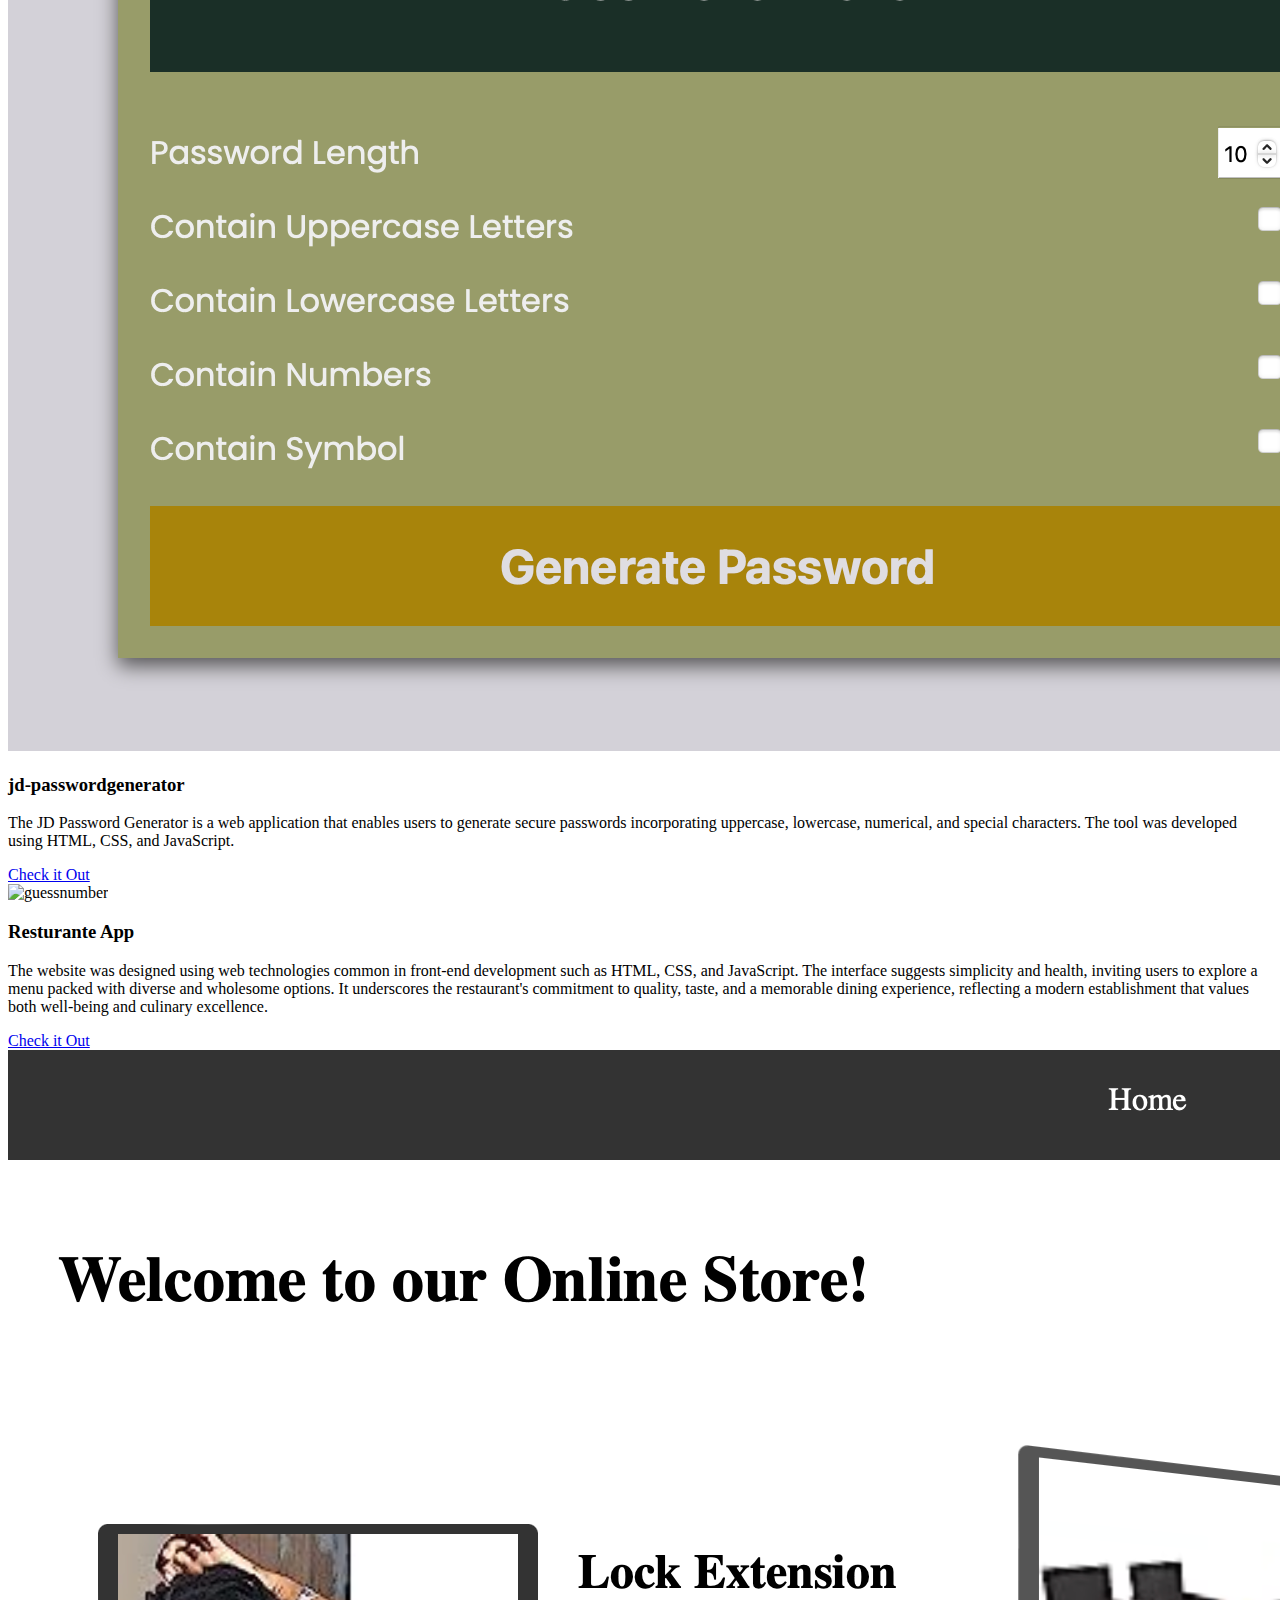
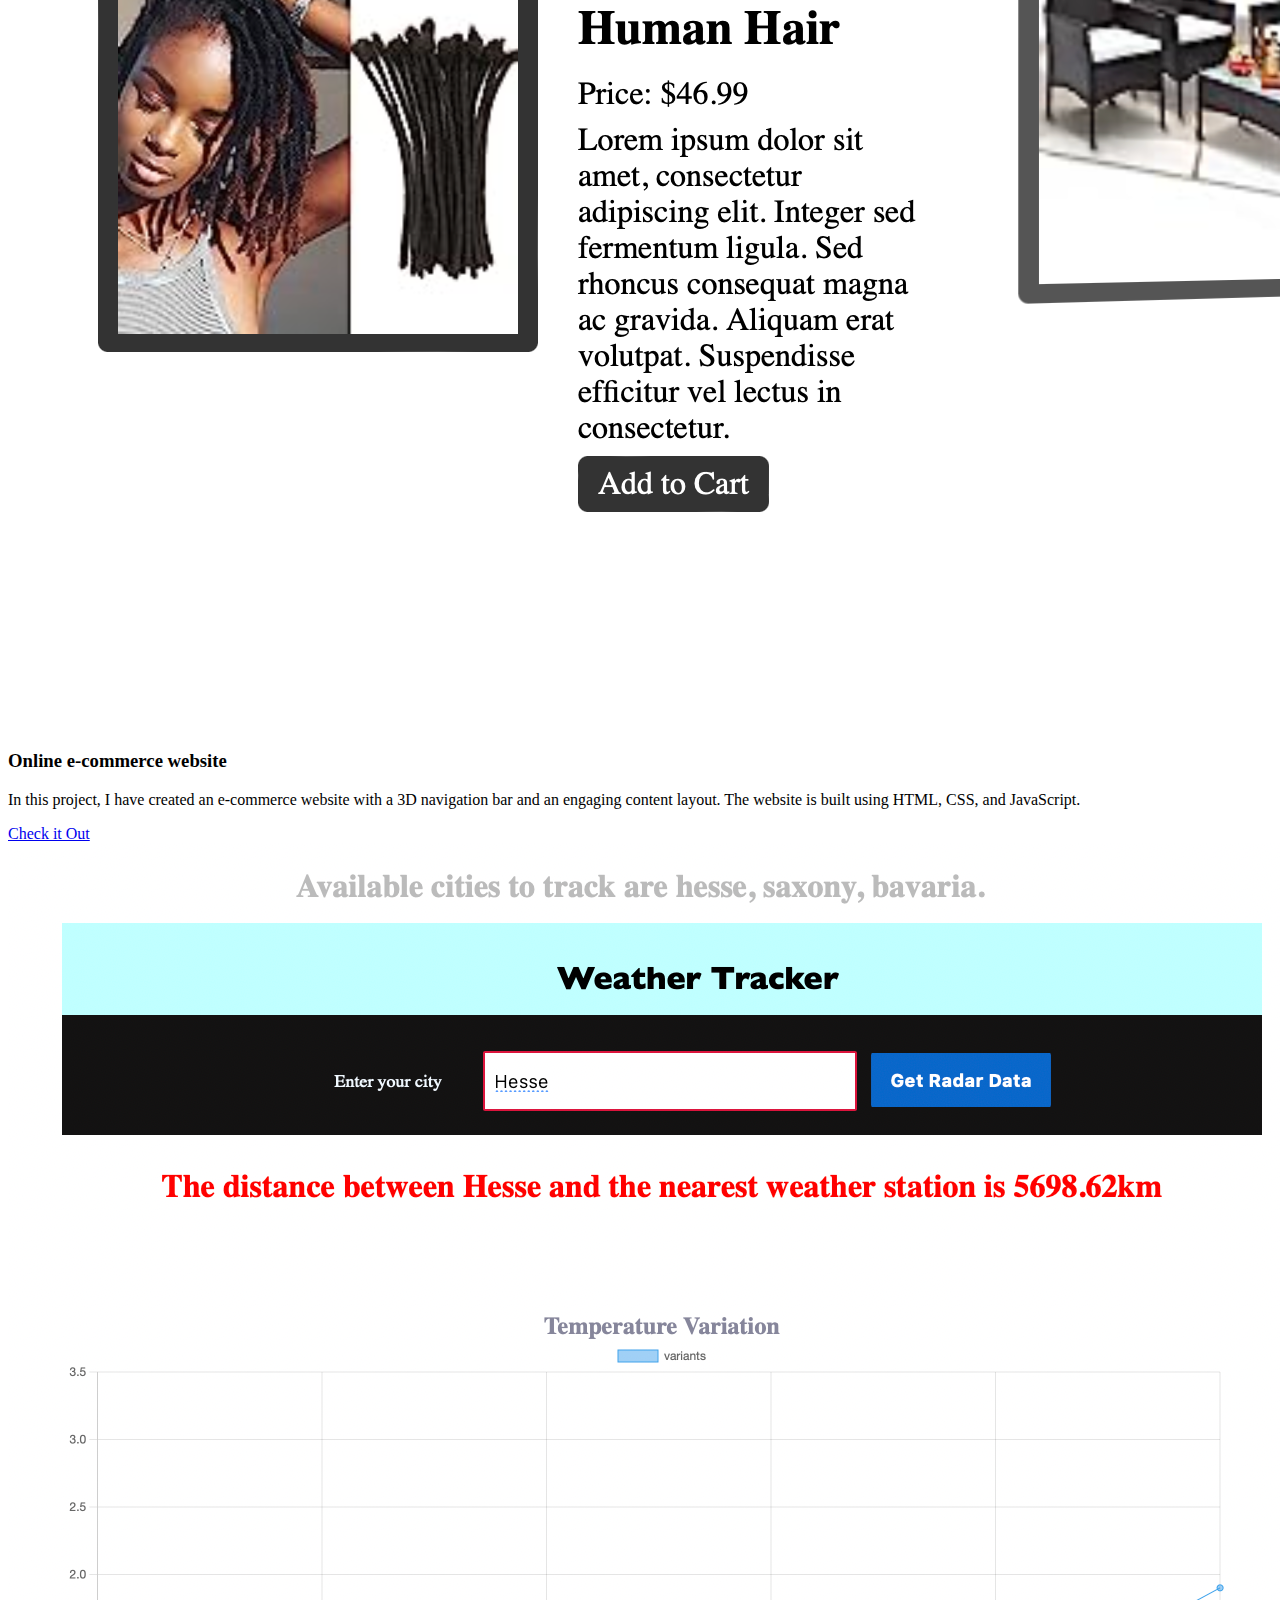
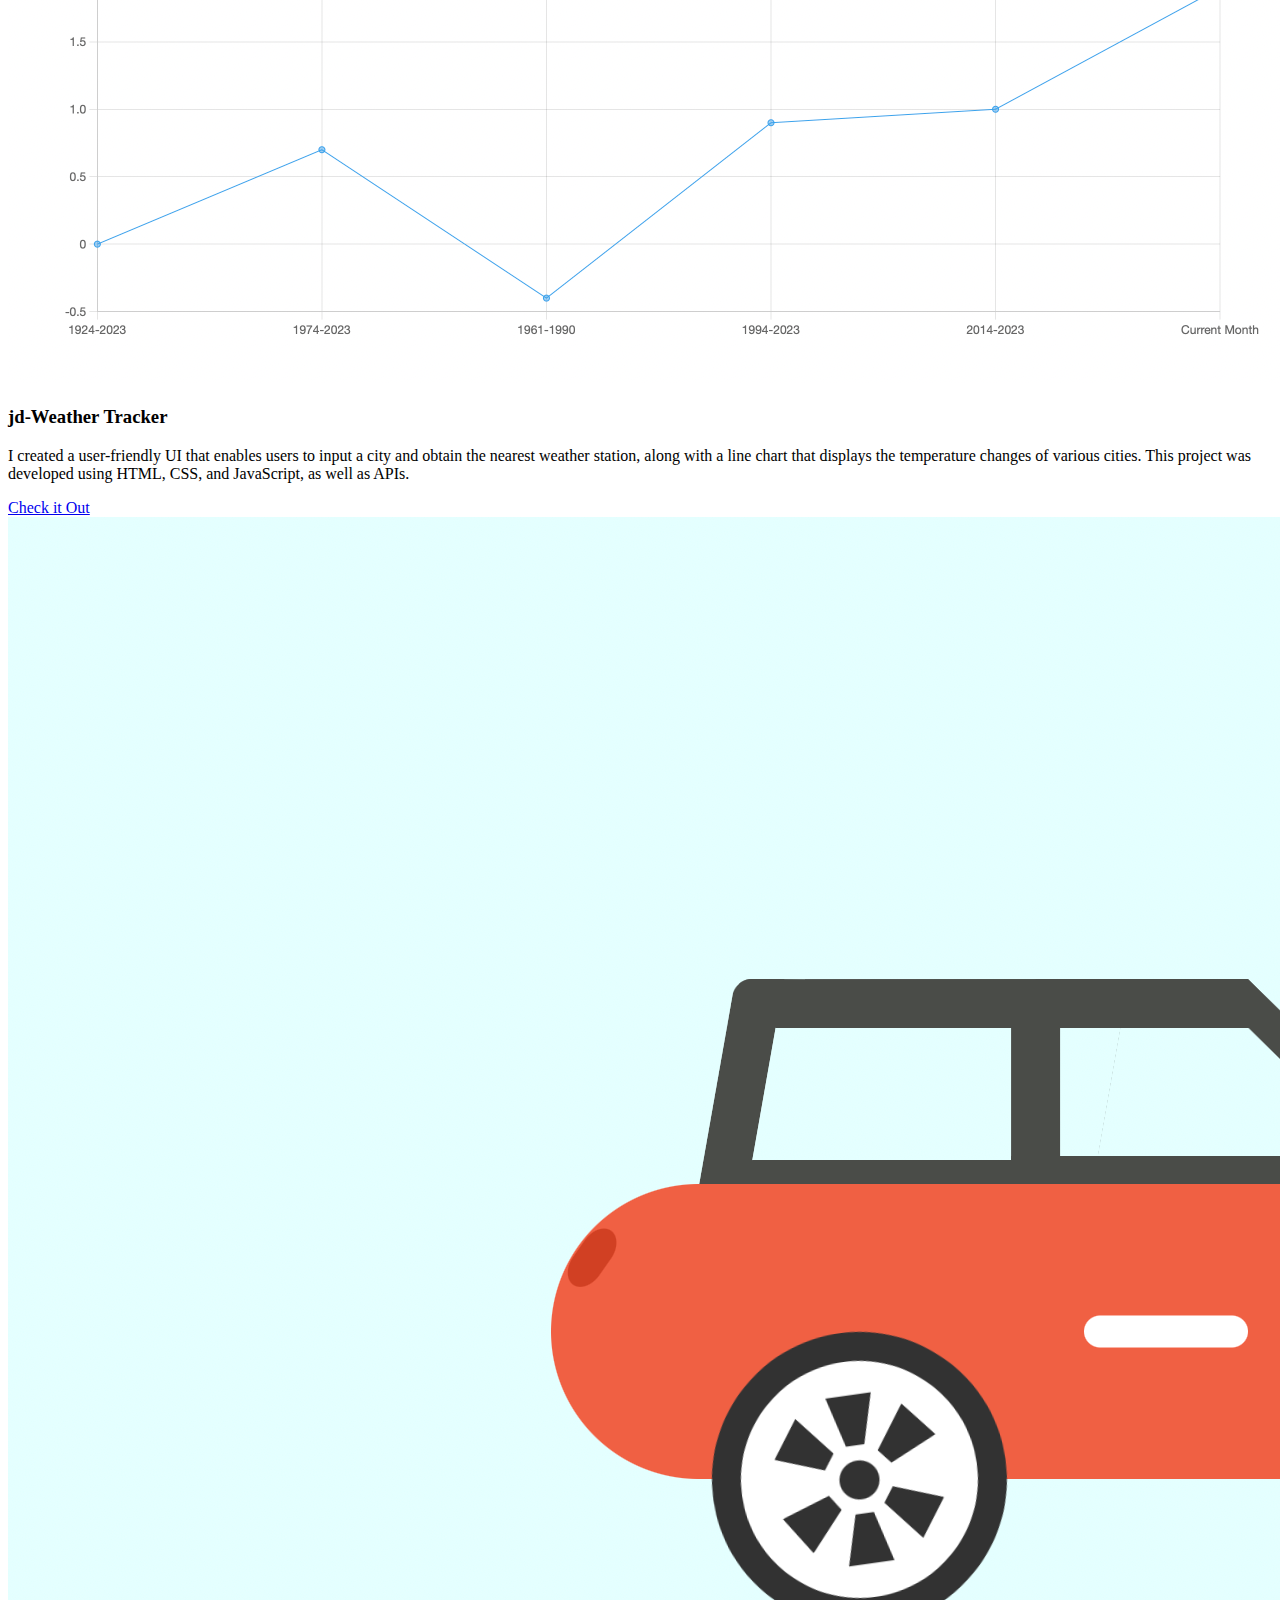
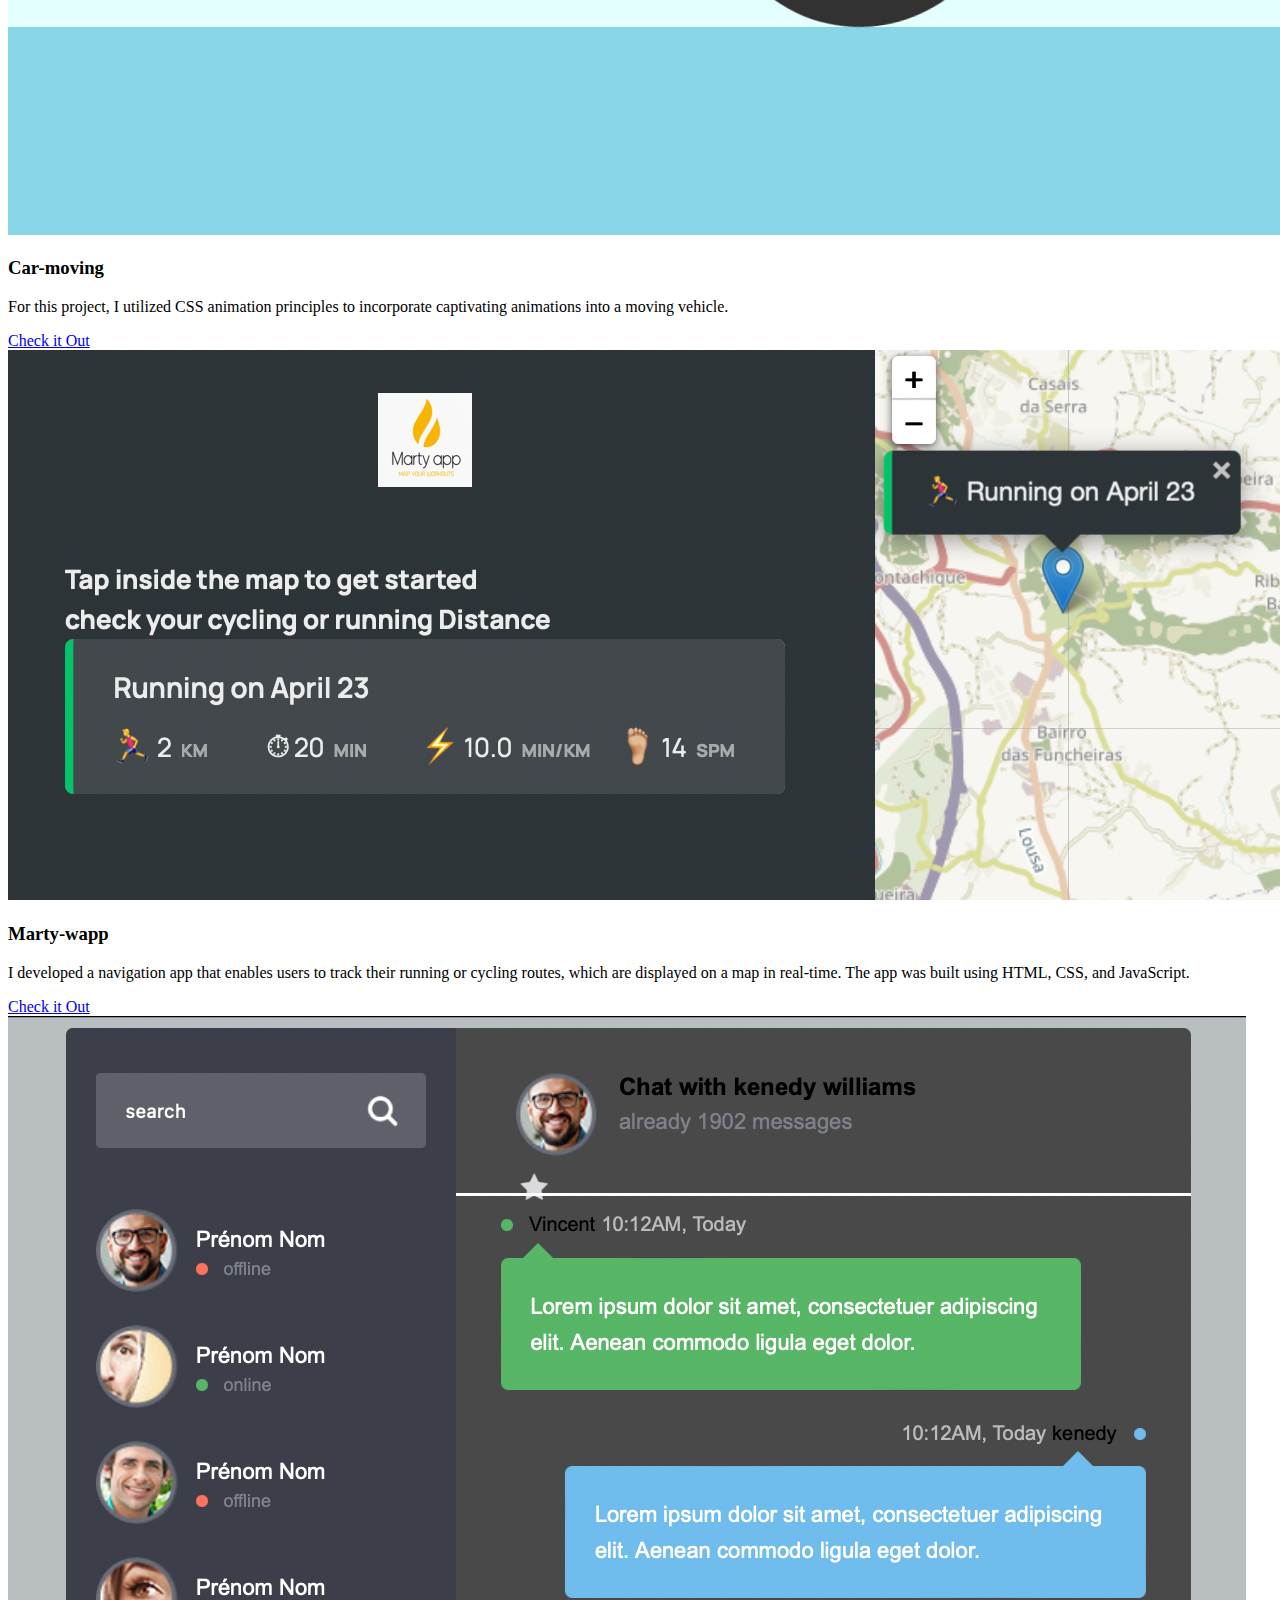
==== commit 449d3876: "updated links" ====
--- a/index.html
+++ b/index.html
@@ -16,10 +16,7 @@
 		<link rel="shortcut icon" href="favicon_io/favicon.ico" type="image/x-icon">
     <link rel="stylesheet" href="https://cdnjs.cloudflare.com/ajax/libs/animate.css/4.1.1/animate.min.css">
     <link rel="stylesheet" href="Css/style.css">
-    <link rel="stylesheet" href="./css/certifications.css">
     <link rel="stylesheet" href="css/projectanimate.css">
-    <link rel="stylesheet" href="css/articles.css">
-    <link rel="stylesheet" href="css/services.css">
     <link rel="stylesheet" href="./css/animation.css">
     <link rel="stylesheet" href="./css/textanimations.css">
     <link rel="stylesheet" href="./css/skillsanimations.css">
@@ -83,7 +80,7 @@
       <a href="#contact" class="nav-link">Contact</a>
     </li>
     <li>
-      <a href="https://janeduru.tiiny.site" class="nav-link">Resume</a>
+      <a href="https://janeezy.tiiny.site" class="nav-link">Resume</a>
     </li>
   </ul>
 </nav>
@@ -262,21 +259,22 @@
 				<div class="project-container project-card">
 					<img
 						class="styling-image"
-						src="images/omgfaces_ng.png"
-						alt="omgfaces_ng"
-						loading="lazy"
-						class="project-pic" />
-
-					<h3 class="project-title">omgfaces_ng</h3>
-
-					<p class="project-details">
-					    I employed HTML, CSS, and JavaScript, along with modern framework principles,
-						to integrate an engaging online cosmetic store OMG FACES_NG: Your Premier Skincare Hub in Lagos.
-						 The platform enables customers to easily select products and complete payments using a variety of payment systems.
-					</p>
-
-					<a
-						href="https://www.omg-faces-ng.com"
+						src="images/whatsappclone.png"
+						alt="WhatsApp clone"
+						loading="lazy"
+						class="project-pic" />
+
+					<h3 class="project-title">WhatsApp clone </h3>
+
+					<p class="project-details">
+					    Utilizing HTML, CSS, and JavaScript with modern frameworks, an engaging WhatsApp web
+						 chat feature was integrated into the platform,
+						serving as a dynamic environment for messaging and media exchange over the internet.
+
+					</p>
+
+					<a
+						href="https://whatsapp-cloneweb.netlify.app"
 						target="_blank"
 						class="project-link"
 						>Check it Out</a
@@ -385,31 +383,33 @@
 
 				<!-- body  project  dietnutri-->
 
-				<!-- <div class="project-container project-card">
-					<img
-						class="styling-image"
-						src="images/guessnumber.png"
+				<div class="project-container project-card">
+					<img
+						class="styling-image"
+						src="images/resturantapp.png"
 						alt="guessnumber"
 						loading="lazy"
 						class="project-pic" />
 
-					<h3 class="project-title">Guess Number</h3>
-
-					<p class="project-details">
-						Guess Game is an interactive two-player game that challenges one
-						player to guess a number chosen by the other player. To guess the
-						number, the first player asks questions and eliminates possible
-						numbers by flicking them down on the game board. This game was
-						developed using HTML, CSS, and JavaScript."
-					</p>
-
-					<a
-						href="https://jdguess-my-number.netlify.app"
-						target="_blank"
-						class="project-link"
-						>Check it Out</a
-					>
-				</div> -->
+					<h3 class="project-title">Resturante App</h3>
+
+					<p class="project-details">
+						The website was designed using web technologies common in front-end development such as HTML, CSS,
+						and  JavaScript. The interface suggests simplicity and health, inviting users to explore
+						a menu packed with diverse and wholesome options. It underscores the restaurant's commitment to quality,
+						taste, and a memorable dining experience,
+						 reflecting a modern establishment that values both well-being and culinary excellence.
+
+
+					</p>
+
+					<a
+						href="https://resturantjdapp.netlify.app"
+						target="_blank"
+						class="project-link"
+						>Check it Out</a
+					>
+				</div>
 				<div class="project-container project-card">
 					<img
 						id="style-image2"
@@ -563,153 +563,7 @@
 			</div>
 		</section>
 		<!-- end of section 3 Projects -->
-
-
-
-
-<section class="certifications" id="certifications">
-  <h2 class="certifications-title">My Certifications</h2>
-  <div class="certifications-container">
-
-    <!-- LinkedIn Certifications -->
-	<div class="project-card">
-    <div class="certification-card">
-      <h3 class="certification-title">LinkedIn - Front-End Development</h3>
-      <p class="certification-details">
-        Earned this certification from LinkedIn for completing the Front-End Development course, covering HTML, CSS, and JavaScript fundamentals.
-      </p>
-    </div>
-	</div>
-
-    <!-- ... (Repeat for other LinkedIn certifications) ... -->
-
-    <!-- Udemy Certifications -->
-	<div class="project-card">
-    <div class="certification-card">
-      <h3 class="certification-title">Udemy - Complete Web Development</h3>
-      <p class="certification-details">
-        Completed the comprehensive Complete Web Development course on Udemy, including hands-on projects and advanced topics in web development.
-      </p>
-    </div>
-	</div>
-
-    <!-- ... (Repeat for other Udemy certifications) ... -->
-
-    <!-- Google Certifications -->
-	<div class="project-card">
-    <div class="certification-card">
-      <h3 class="certification-title">Google - Responsive Web Design</h3>
-      <p class="certification-details">
-        Attained the Responsive Web Design certification from Google, showcasing proficiency in creating responsive and mobile-friendly web layouts.
-      </p>
-    </div>
-	</div>
-	<!-- Google Certifications -->
-	<div class="project-card">
-    <div class="certification-card">
-      <h3 class="certification-title"> European university -  Web development</h3>
-      <p class="certification-details">
-        Attained the Software Web Design certification from European University, showcasing proficiency in creating responsive web  layouts.
-      </p>
-    </div>
-  </div>
-</section>
-</div>
-    <!-- ... (Repeat for other Google certifications) ... -->
-
-<section class=" certifications" id="certifications">
-
-  <h2 class="certifications-title">Other Certifications</h2>
-  <div class=" certifications-container ">
-    <div class="certification-images">
-		<div class="project-card">
-      <img src="certifications/-diploma tech  2.JPG" alt="Certification 1" class="zoomable">
-      <img src="certifications/git.png" alt="Certification 2" class="zoomable">
-      <img src="certifications/-diploma tech .JPG" alt="Certification 3" class="zoomable">
-
-    </div>
-	</div>
-
-
-</section>
-</div>
-
-
-<section class="articles" id="articles">
-  <h2 class="articles-title"> Find My Latest Articles </h2>
-
-  <div class="articles-container container ">
-    <!-- Article cards will be added here -->
-  </div>
-
-</section>
-
-
-<section class="services" id="services">
-  <h2 class="services-title">My Services</h2>
-  <div class="services-container">
-    <!-- Service 1 -->
-	<div class="project-card">
-    <div class="service">
-      <h3 class="service-title">Web Development</h3>
-      <p class="service-description">
-        I specialize in creating responsive and user-friendly websites using
-        the latest technologies such as HTML, CSS, JavaScript, and React.
-      </p>
-    </div>
-	</div>
-
-    <!-- Service 2 -->
-	<div class="project-card">
-    <div class="service">
-      <h3 class="service-title">UI/UX Design</h3>
-      <p class="service-description">
-        I offer UI/UX design services to ensure your website or application
-        has an intuitive and visually appealing user interface.
-      </p>
-    </div>
-	</div>
-
-    <!-- Service 3 -->
-	<div class="project-card">
-    <div class="service">
-      <h3 class="service-title">Front-end Optimization</h3>
-      <p class="service-description">
-        I can help optimize your website's front-end performance, ensuring fast
-        loading times and a seamless user experience.
-      </p>
-    </div>
-	</div>
-    <!-- Add more services as needed -->
-	<!-- Service 3 -->
-	<div class="project-card">
-    <div class="service">
-      <h3 class="service-title">Testing and Debugging</h3>
-      <p class="service-description">
-        I ensure the reliability and performance of your website's front-end performance through rigorous testing and debugging processes.
-      </p>
-    </div>
-      </p>
-    </div>
-	</div>
-
-  </div>
-</section>
-
-
-<!-- body contact me section  -->
-<section
-			class="contact"
-			id="contact">
-<div class="contact-buttons">
-        <a href="https://www.linkedin.com/in/janeezy/" class="contact-btn">LinkedIn</a>
-		<a href="https://api.whatsapp.com/send?phone=351920009647" class="contact-btn">Whatsapp</a>
-    </div>
-	</section>
-
 		<section
-
-
 			class="contact"
 			id="contact">
 			<h2>Get In Touch With Me</h2>
@@ -861,7 +715,6 @@
 				alt="scroll-up"
 		/></i>
 
-		<!-- creating responsesiveness -->
 		<!-- adding new lines  -->
 
 		<!-- Scripts at the end of the body for faster loading -->
@@ -870,10 +723,7 @@
     <script src="./script.js/textanimations.js" defer></script>
     <script src="./script.js/skillsanimations.js" defer></script>
     <script src="./script.js/animate.js" defer></script>
-    <script src="./script.js/certification.js" defer></script>
-    <script src="./script.js/articles.js" defer></script>
-    <script src="./script.js/services.js" defer></script>
-	<script src="script.js/script.js"></script>
+	<script src="script.js/script.js" defer></script>
 		 <!-- Add icon library  -->
 <link rel="stylesheet" href="https://cdnjs.cloudflare.com/ajax/libs/font-awesome/4.7.0/css/font-awesome.min.css">
 	</body>
